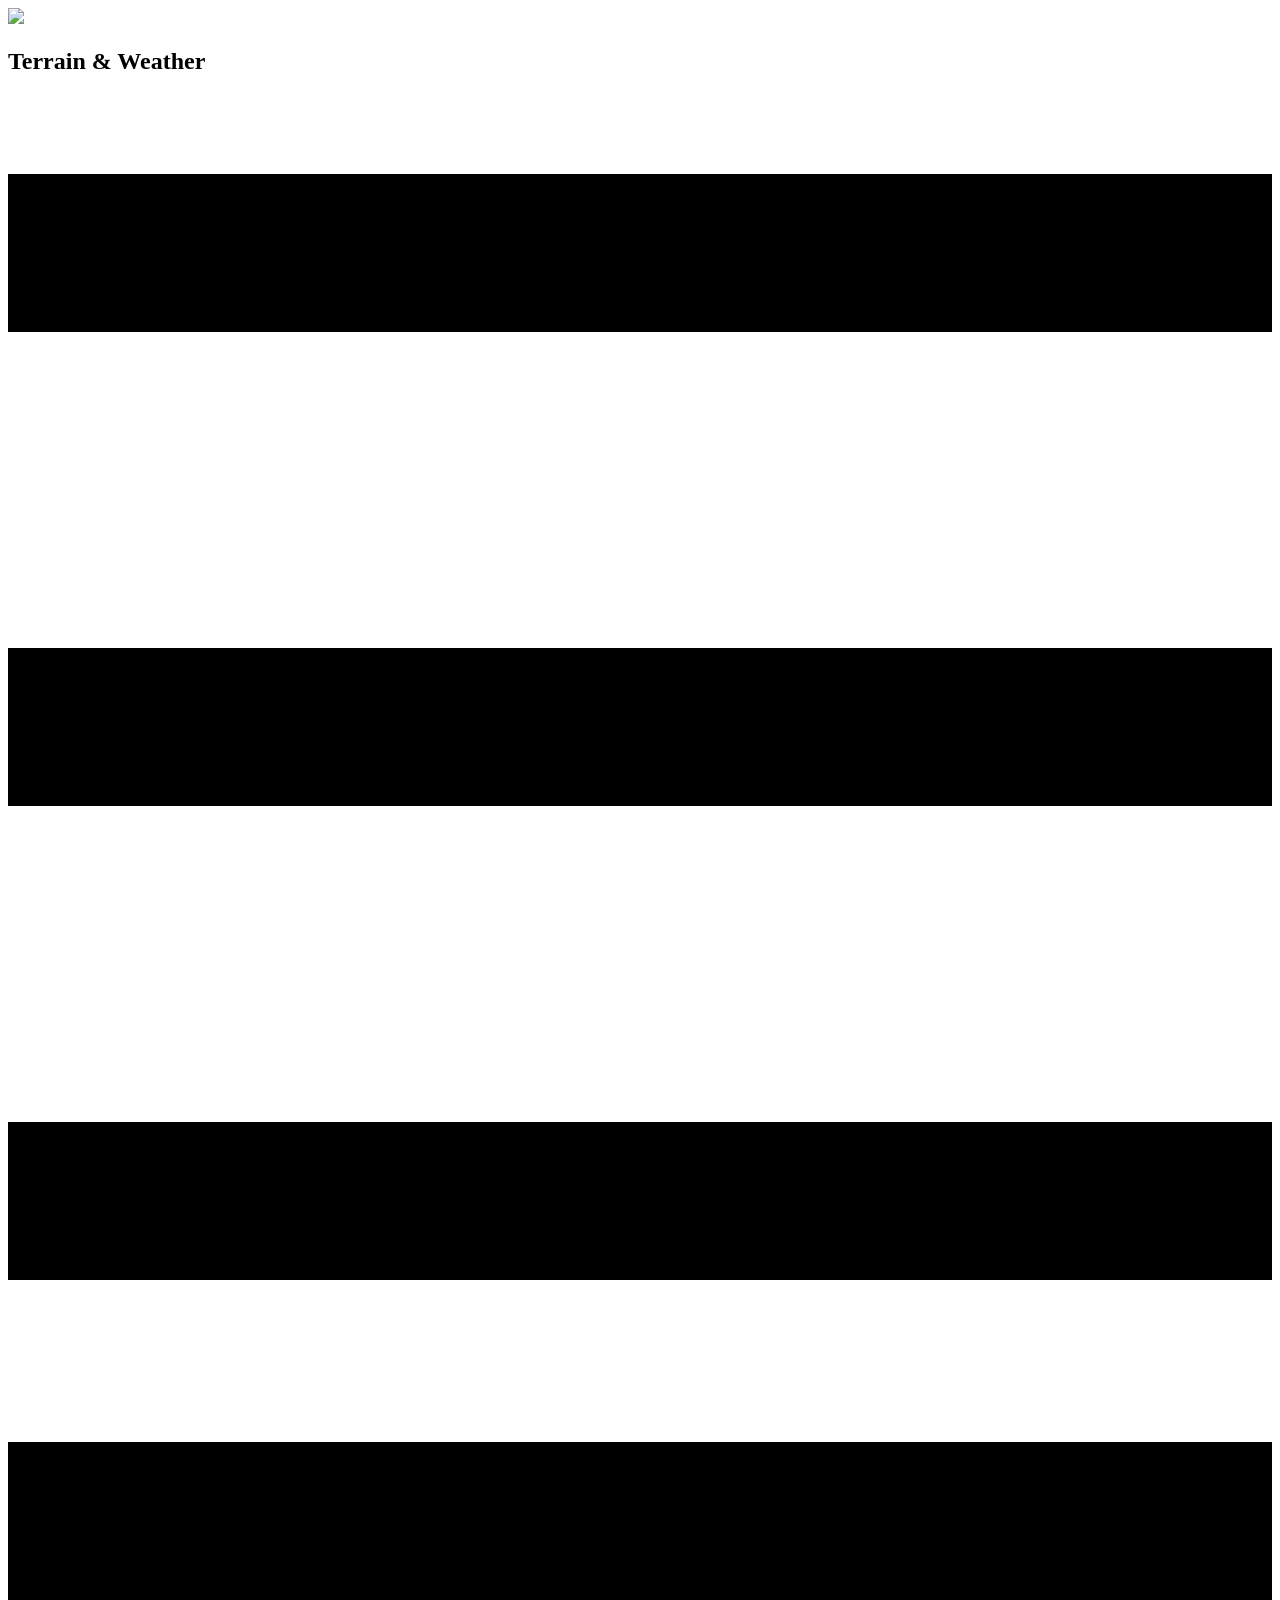
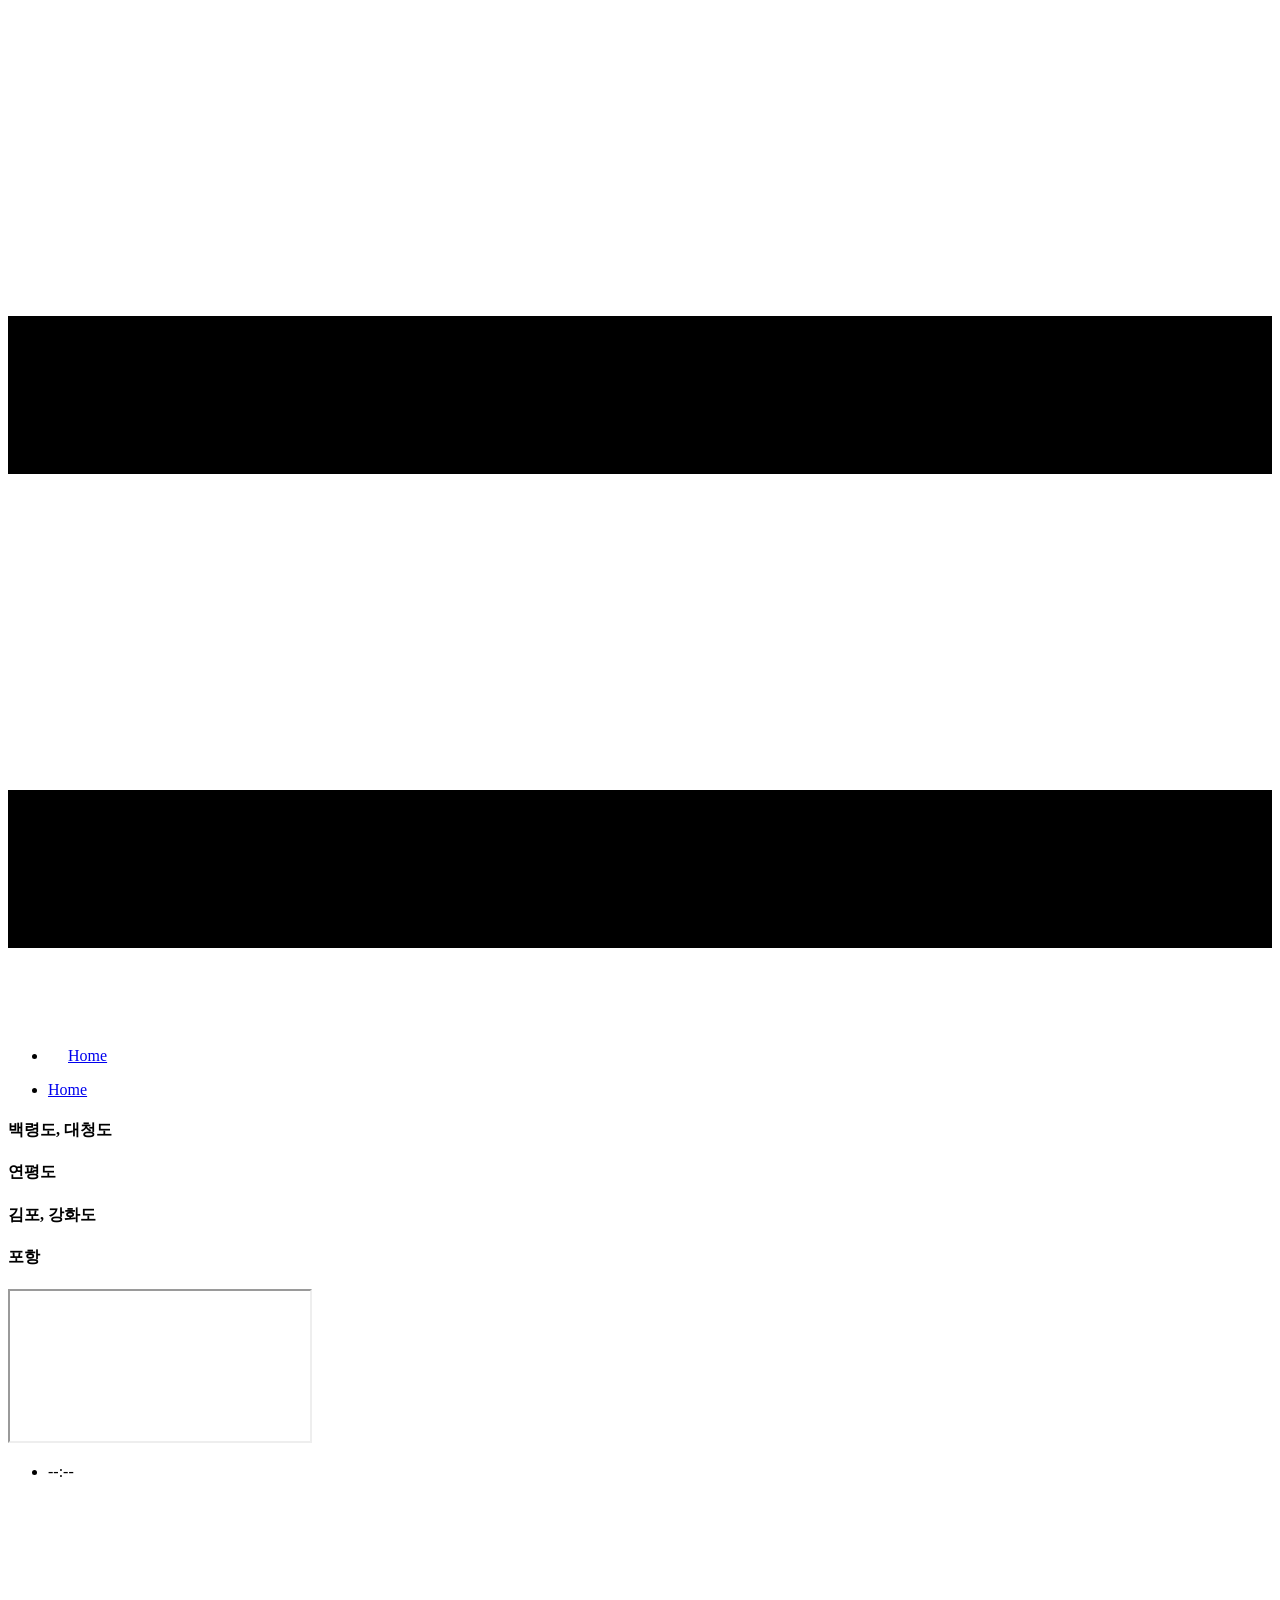
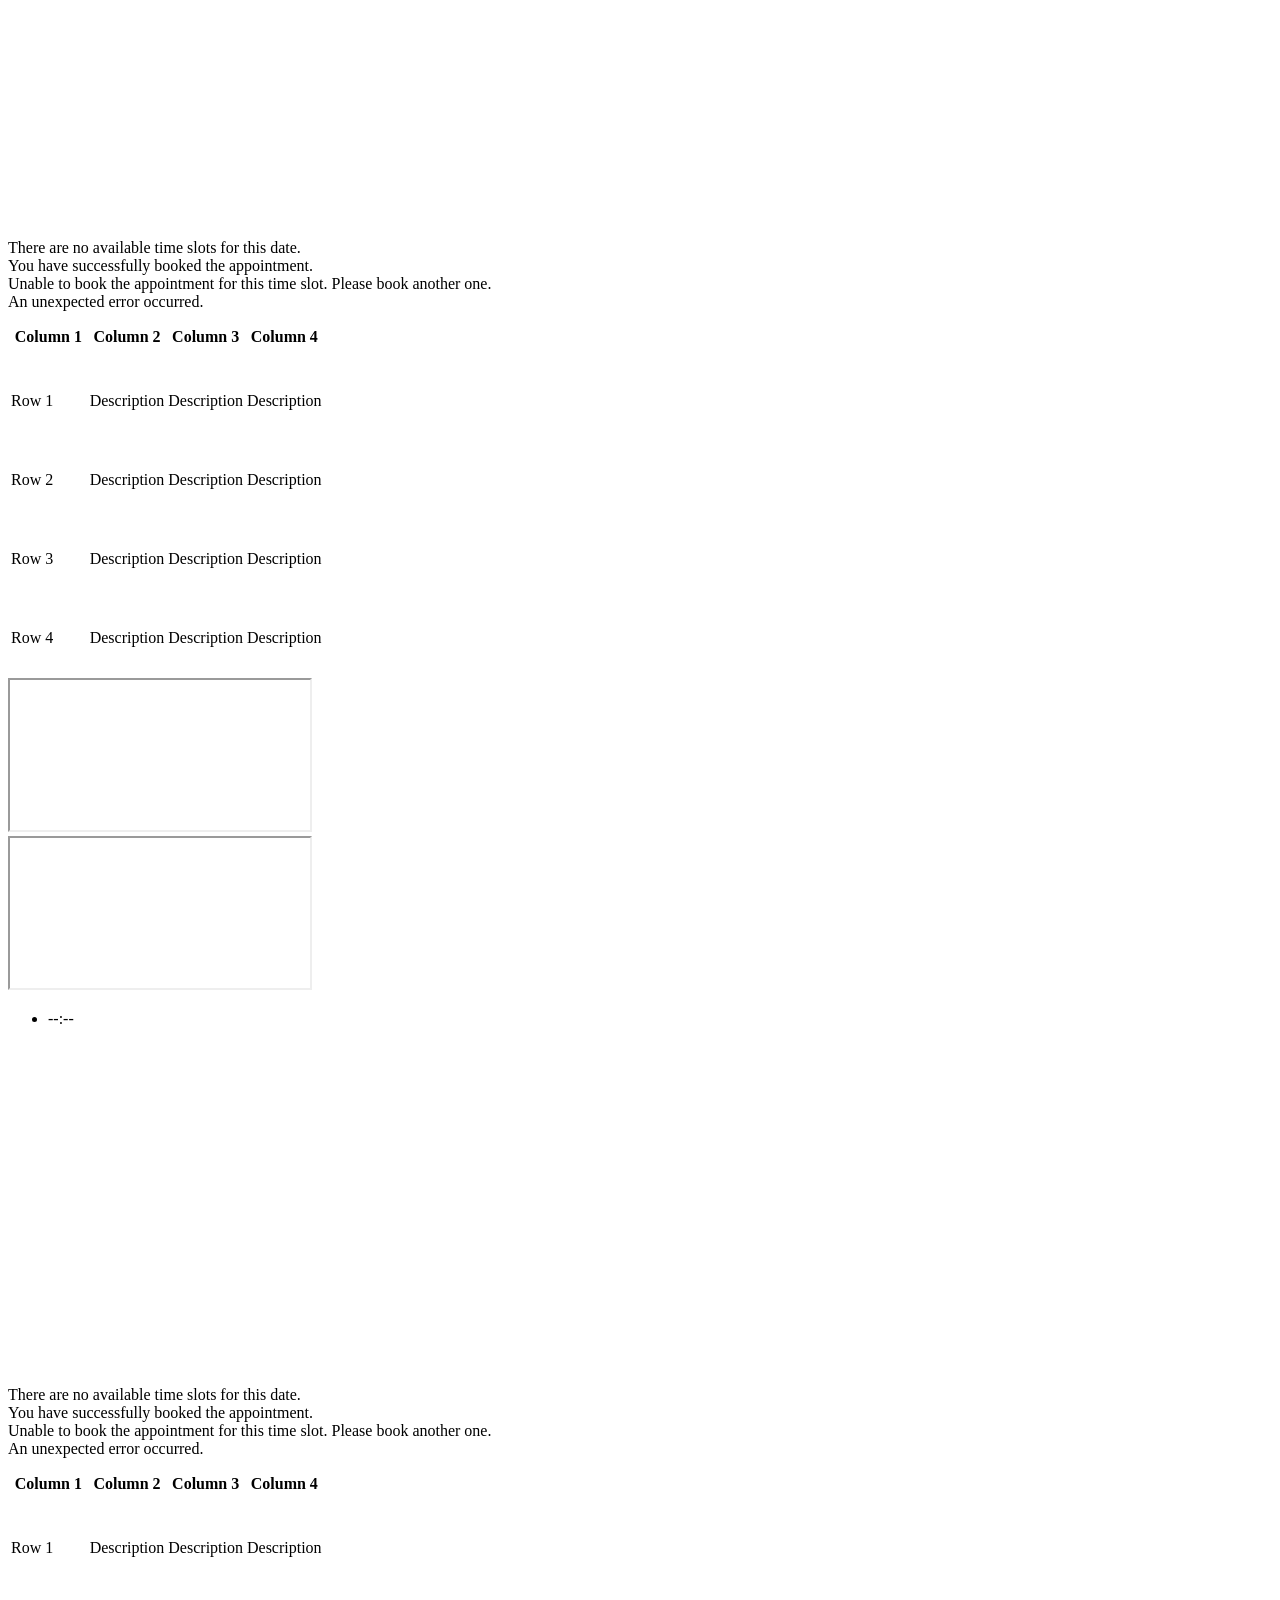
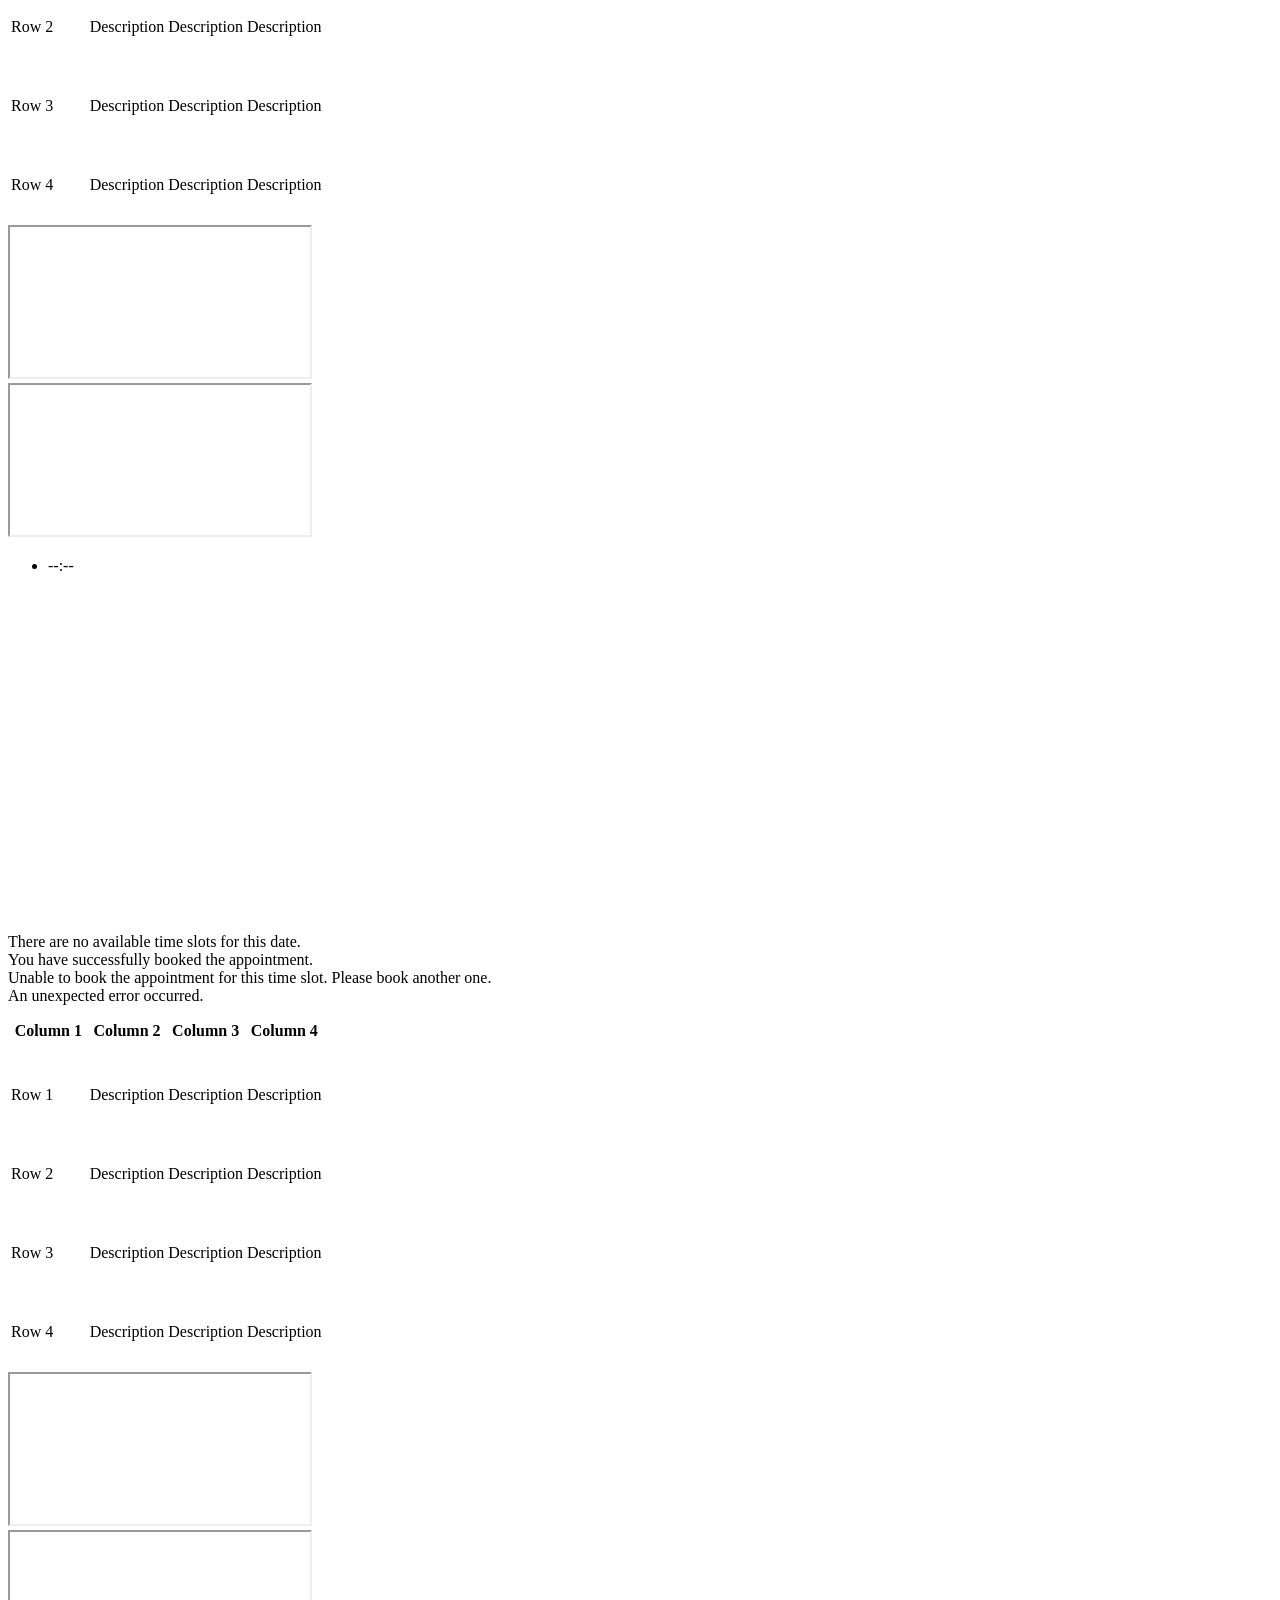
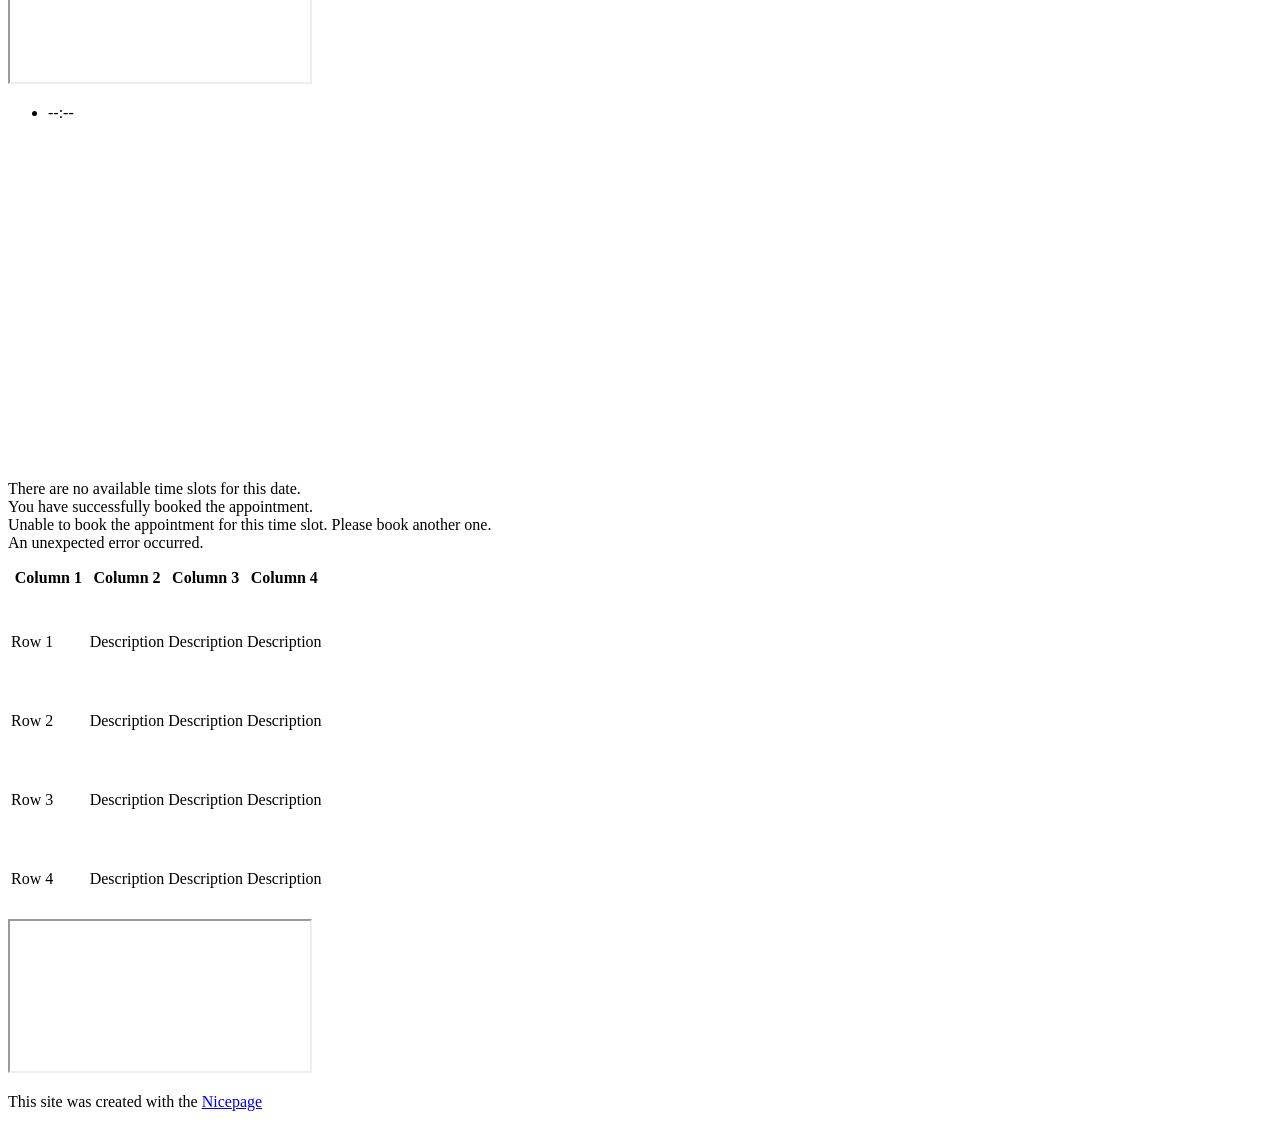
==== index.html @ 41949f87 "Add files via upload" ====
<!DOCTYPE html>
<html style="font-size: 16px;" lang="en"><head>
    <meta name="viewport" content="width=device-width, initial-scale=1.0">
    <meta charset="utf-8">
    <meta name="keywords" content="Empire State Building, Empire State Building">
    <meta name="description" content="">
    <title>Home</title>
    <link rel="stylesheet" href="nicepage.css" media="screen">
<link rel="stylesheet" href="index.css" media="screen">
    <script class="u-script" type="text/javascript" src="jquery.js" defer=""></script>
    <script class="u-script" type="text/javascript" src="nicepage.js" defer=""></script>
    <meta name="generator" content="Nicepage 7.0.3, nicepage.com">
    <link id="u-theme-google-font" rel="stylesheet" href="https://fonts.googleapis.com/css?family=Roboto:100,100i,300,300i,400,400i,500,500i,700,700i,900,900i|Open+Sans:300,300i,400,400i,500,500i,600,600i,700,700i,800,800i">
    
    
    
    
    
    
    
    
    
    
    
    <script type="application/ld+json">{
		"@context": "http://schema.org",
		"@type": "Organization",
		"name": "",
		"logo": "images/d62d52a7-afa8-2f1c-4d41-3c82c7f5106d.svg"
}</script>
    <meta name="theme-color" content="#478ac9">
    <meta property="og:title" content="Home">
    <meta property="og:type" content="website">
  <meta data-intl-tel-input-cdn-path="intlTelInput/"></head>
  <body data-home-page="Home.html" data-home-page-title="Home" data-path-to-root="./" data-include-products="false" class="u-body u-xl-mode" data-lang="en"><header class="u-clearfix u-header u-header" id="sec-d1cb"><div class="u-clearfix u-sheet u-valign-middle u-sheet-1">
        <a href="#" class="u-image u-logo u-image-1" data-image-width="790" data-image-height="790">
          <img src="images/d62d52a7-afa8-2f1c-4d41-3c82c7f5106d.svg" class="u-logo-image u-logo-image-1">
        </a>
        <h2 class="u-align-center u-text u-text-default u-text-1" data-animation-name="customAnimationIn" data-animation-duration="1000" data-animation-delay="200">Terrain &amp; Weather </h2>
        <nav class="u-menu u-menu-one-level u-offcanvas u-menu-1">
          <div class="menu-collapse" style="font-size: 1rem; letter-spacing: 0px;">
            <a class="u-button-style u-custom-left-right-menu-spacing u-custom-padding-bottom u-custom-top-bottom-menu-spacing u-hamburger-link u-nav-link u-text-active-palette-1-base u-text-hover-palette-2-base" href="#">
              <svg class="u-svg-link" viewBox="0 0 24 24"><use xlink:href="#menu-hamburger"></use></svg>
              <svg class="u-svg-content" version="1.1" id="menu-hamburger" viewBox="0 0 16 16" x="0px" y="0px" xmlns:xlink="http://www.w3.org/1999/xlink" xmlns="http://www.w3.org/2000/svg"><g><rect y="1" width="16" height="2"></rect><rect y="7" width="16" height="2"></rect><rect y="13" width="16" height="2"></rect>
</g></svg>
            </a>
          </div>
          <div class="u-nav-container">
            <ul class="u-nav u-unstyled u-nav-1"><li class="u-nav-item"><a class="u-button-style u-nav-link u-text-active-palette-1-base u-text-hover-palette-2-base" href="./" style="padding: 10px 20px;">Home</a>
</li></ul>
          </div>
          <div class="u-nav-container-collapse">
            <div class="u-black u-container-style u-inner-container-layout u-opacity u-opacity-95 u-sidenav">
              <div class="u-inner-container-layout u-sidenav-overflow">
                <div class="u-menu-close"></div>
                <ul class="u-align-center u-nav u-popupmenu-items u-unstyled u-nav-2"><li class="u-nav-item"><a class="u-button-style u-nav-link" href="./">Home</a>
</li></ul>
              </div>
            </div>
            <div class="u-black u-menu-overlay u-opacity u-opacity-70"></div>
          </div>
        </nav>
      </div></header>
    <section class="u-align-center u-clearfix u-grey-10 u-section-1" id="sec-d744">
      <div class="u-clearfix u-sheet u-valign-middle-xs u-sheet-1">
        <div class="u-expanded-width u-list u-list-1">
          <div class="u-repeater u-repeater-1">
            <div class="u-align-center u-container-align-center u-container-align-left u-container-style u-image u-list-item u-repeater-item u-shape-rectangle u-image-1" data-image-width="966" data-image-height="644" data-animation-name="customAnimationIn" data-animation-duration="1000" data-animation-delay="200" data-href="./" data-target="_blank" rel="nofollow">
              <div class="u-container-layout u-similar-container u-container-layout-1">
                <h4 class="u-align-left u-text u-text-1">백령도, 대청도 </h4>
              </div>
            </div>
            <div class="u-align-center u-container-style u-image u-list-item u-repeater-item u-shape-rectangle u-image-2" data-image-width="1515" data-image-height="1111" data-animation-name="customAnimationIn" data-animation-duration="1000" data-animation-delay="300">
              <div class="u-container-layout u-similar-container u-container-layout-2">
                <h4 class="u-align-left u-text u-text-2">연평도</h4>
              </div>
            </div>
            <div class="u-align-center u-container-style u-image u-list-item u-repeater-item u-shape-rectangle u-image-3" data-animation-direction="Up" data-animation-name="customAnimationIn" data-animation-duration="1000" data-animation-delay="400" data-image-width="768" data-image-height="512">
              <div class="u-container-layout u-similar-container u-container-layout-3">
                <h4 class="u-align-left u-text u-text-3">김포, 강화도</h4>
              </div>
            </div>
            <div class="u-align-center u-container-style u-image u-list-item u-repeater-item u-shape-rectangle u-image-4" data-animation-direction="Up" data-animation-name="customAnimationIn" data-animation-duration="1000" data-animation-delay="500" data-image-width="700" data-image-height="467">
              <div class="u-container-layout u-similar-container u-container-layout-4">
                <h4 class="u-align-left u-text u-text-4">포항</h4>
              </div>
            </div>
          </div>
        </div>
      </div>
    </section>
    <section class="u-clearfix u-lightbox u-section-2" id="carousel_8ea8" data-href="#">
      <div class="u-clearfix u-sheet u-sheet-1">
        <div class="data-layout-selected u-clearfix u-expanded-width u-gutter-0 u-layout-wrap u-layout-wrap-1">
          <div class="u-layout">
            <div class="u-layout-row">
              <div class="u-size-30">
                <div class="u-layout-col">
                  <div class="u-container-style u-layout-cell u-size-60 u-layout-cell-1">
                    <div class="u-container-layout u-container-layout-1">
                      <div class="u-expanded u-grey-light-2 u-map">
                        <div class="embed-responsive">
                          <iframe class="embed-responsive-item" src="https://maps.google.com/maps?output=embed&amp;q=Baengnyeong-myeon%2C%20Ongjin-gun%2C%20Incheon&amp;z=11&amp;t=k" data-map="[base64]"></iframe>
                        </div>
                      </div>
                    </div>
                  </div>
                </div>
              </div>
              <div class="u-size-30">
                <div class="u-layout-col">
                  <div class="u-container-style u-layout-cell u-size-30 u-layout-cell-2">
                    <div class="u-container-layout u-container-layout-2">
                      <div class="custom-expanded u-btn-round u-calendar u-expanded-width-lg u-expanded-width-md u-expanded-width-sm u-expanded-width-xl u-grey-5 u-radius u-spacing-30 u-calendar-1" data-href="#sec-10bd" data-calendar-token="eyJhbGciOiJSU0EtT0FFUCIsImVuYyI6IkEyNTZHQ00ifQ.[base64].6yyKsOEiWcFHi13u.T99xtcftp4sIsyGhT3z5CMav2evzDO5ZS13WnxNriH1ckUiENF_5Cn8FcRWPbYTBey5d2MalDWpCaPsMQndv2Q6b9h03.iCRGCcoJVHrMUZr5l-vztw">
                        <div class="u-datepicker-container" style="position: relative;">
                          <div class="datepicker"></div>
                        </div>
                        <div class="u-calendar-time-container">
                          <div class="u-calendar-time-container-inner">
                            <div class="u-calendar-timezone u-text"></div>
                            <ul class="u-calendar-time-list u-unstyled" style="height: 360px;"><li class="fake u-active-grey-50 u-border-2 u-border-active-grey-5 u-border-grey-5 u-border-hover-grey-5 u-calendar-time-slot u-grey-10 u-hidden u-hover-grey-40 u-text-black u-text-hover-white u-calendar-time-slot-1">--:--</li></ul>
                          </div>
                        </div>
                        <div class="u-calendar-no-slots-message">There are no available time slots for this date.</div>
                        <div class="u-calendar-success-message">You have successfully booked the appointment.</div>
                        <div class="u-calendar-conflict-message">Unable to book the appointment for this time slot. Please book another one.</div>
                        <div class="u-calendar-error-message">An unexpected error occurred.</div>
                      </div>
                    </div>
                  </div>
                  <div class="u-container-style u-layout-cell u-size-30 u-layout-cell-3">
                    <div class="u-container-layout u-valign-top-xs u-container-layout-3">
                      <div class="custom-expanded u-expanded-width-lg u-expanded-width-md u-expanded-width-sm u-expanded-width-xl u-table u-table-responsive u-table-1">
                        <table class="u-table-entity">
                          <colgroup>
                            <col width="25%">
                            <col width="25%">
                            <col width="25%">
                            <col width="25%">
                          </colgroup>
                          <thead class="u-grey-50 u-table-header u-table-header-1">
                            <tr style="height: 48px;">
                              <th class="u-border-1 u-border-grey-50 u-table-cell">Column 1 </th>
                              <th class="u-border-1 u-border-grey-50 u-table-cell">Column 2 </th>
                              <th class="u-border-1 u-border-grey-50 u-table-cell">Column 3 </th>
                              <th class="u-border-1 u-border-grey-50 u-table-cell">Column 4 </th>
                            </tr>
                          </thead>
                          <tbody class="u-table-body">
                            <tr style="height: 76px;">
                              <td class="u-border-1 u-border-grey-40 u-border-no-left u-border-no-right u-table-cell">Row 1</td>
                              <td class="u-border-1 u-border-grey-40 u-border-no-left u-border-no-right u-table-cell">Description</td>
                              <td class="u-border-1 u-border-grey-40 u-border-no-left u-border-no-right u-table-cell">Description</td>
                              <td class="u-border-1 u-border-grey-40 u-border-no-left u-border-no-right u-table-cell">Description</td>
                            </tr>
                            <tr style="height: 77px;">
                              <td class="u-border-1 u-border-grey-40 u-border-no-left u-border-no-right u-table-cell">Row 2</td>
                              <td class="u-border-1 u-border-grey-40 u-border-no-left u-border-no-right u-table-cell">Description</td>
                              <td class="u-border-1 u-border-grey-40 u-border-no-left u-border-no-right u-table-cell">Description</td>
                              <td class="u-border-1 u-border-grey-40 u-border-no-left u-border-no-right u-table-cell">Description</td>
                            </tr>
                            <tr style="height: 77px;">
                              <td class="u-border-1 u-border-grey-40 u-border-no-left u-border-no-right u-table-cell">Row 3</td>
                              <td class="u-border-1 u-border-grey-40 u-border-no-left u-border-no-right u-table-cell">Description</td>
                              <td class="u-border-1 u-border-grey-40 u-border-no-left u-border-no-right u-table-cell">Description</td>
                              <td class="u-border-1 u-border-grey-40 u-border-no-left u-border-no-right u-table-cell">Description</td>
                            </tr>
                            <tr style="height: 77px;">
                              <td class="u-border-1 u-border-grey-40 u-border-no-left u-border-no-right u-table-cell">Row 4</td>
                              <td class="u-border-1 u-border-grey-40 u-border-no-left u-border-no-right u-table-cell">Description</td>
                              <td class="u-border-1 u-border-grey-40 u-border-no-left u-border-no-right u-table-cell">Description</td>
                              <td class="u-border-1 u-border-grey-40 u-border-no-left u-border-no-right u-table-cell">Description</td>
                            </tr>
                          </tbody>
                        </table>
                      </div>
                    </div>
                  </div>
                </div>
              </div>
            </div>
          </div>
        </div>
      </div>
    </section>
    <section class="u-clearfix u-section-3" id="sec-0160">
      <div class="u-expanded u-grey-10 u-map u-map-1">
        <div class="embed-responsive">
          <iframe class="embed-responsive-item" src="https://maps.google.com/maps?output=embed&amp;q=Baengnyeong-myeon%2C%20Ongjin-gun%2C%20Incheon&amp;z=13&amp;t=k" data-map="[base64]"></iframe>
        </div>
      </div>
    </section>
    <section class="u-clearfix u-lightbox u-section-4" id="sec-90f0">
      <div class="u-clearfix u-sheet u-sheet-1">
        <div class="data-layout-selected u-clearfix u-expanded-width u-gutter-0 u-layout-wrap u-layout-wrap-1">
          <div class="u-layout">
            <div class="u-layout-row">
              <div class="u-size-30">
                <div class="u-layout-col">
                  <div class="u-container-style u-layout-cell u-size-60 u-layout-cell-1">
                    <div class="u-container-layout u-container-layout-1">
                      <div class="u-expanded u-grey-light-2 u-map">
                        <div class="embed-responsive">
                          <iframe class="embed-responsive-item" src="https://maps.google.com/maps?output=embed&amp;q=Yeonpyeong-myeon%2C%20Ongjin-gun%2C%20Incheon&amp;z=13&amp;t=k" data-map="[base64]"></iframe>
                        </div>
                      </div>
                    </div>
                  </div>
                </div>
              </div>
              <div class="u-size-30">
                <div class="u-layout-col">
                  <div class="u-container-style u-layout-cell u-size-30 u-layout-cell-2">
                    <div class="u-container-layout u-container-layout-2">
                      <div class="custom-expanded u-btn-round u-calendar u-expanded-width-lg u-expanded-width-md u-expanded-width-sm u-expanded-width-xl u-grey-5 u-radius u-spacing-30 u-calendar-1" data-href="#sec-10bd" data-calendar-token="eyJhbGciOiJSU0EtT0FFUCIsImVuYyI6IkEyNTZHQ00ifQ.[base64].6yyKsOEiWcFHi13u.T99xtcftp4sIsyGhT3z5CMav2evzDO5ZS13WnxNriH1ckUiENF_5Cn8FcRWPbYTBey5d2MalDWpCaPsMQndv2Q6b9h03.iCRGCcoJVHrMUZr5l-vztw">
                        <div class="u-datepicker-container" style="position: relative;">
                          <div class="datepicker"></div>
                        </div>
                        <div class="u-calendar-time-container">
                          <div class="u-calendar-time-container-inner">
                            <div class="u-calendar-timezone u-text"></div>
                            <ul class="u-calendar-time-list u-unstyled" style="height: 360px;"><li class="fake u-active-grey-50 u-border-2 u-border-active-grey-5 u-border-grey-5 u-border-hover-grey-5 u-calendar-time-slot u-grey-10 u-hidden u-hover-grey-40 u-text-black u-text-hover-white u-calendar-time-slot-1">--:--</li></ul>
                          </div>
                        </div>
                        <div class="u-calendar-no-slots-message">There are no available time slots for this date.</div>
                        <div class="u-calendar-success-message">You have successfully booked the appointment.</div>
                        <div class="u-calendar-conflict-message">Unable to book the appointment for this time slot. Please book another one.</div>
                        <div class="u-calendar-error-message">An unexpected error occurred.</div>
                      </div>
                    </div>
                  </div>
                  <div class="u-container-style u-layout-cell u-size-30 u-layout-cell-3">
                    <div class="u-container-layout u-valign-top-xs u-container-layout-3">
                      <div class="custom-expanded u-expanded-width-lg u-expanded-width-md u-expanded-width-sm u-expanded-width-xl u-table u-table-responsive u-table-1">
                        <table class="u-table-entity">
                          <colgroup>
                            <col width="25%">
                            <col width="25%">
                            <col width="25%">
                            <col width="25%">
                          </colgroup>
                          <thead class="u-grey-50 u-table-header u-table-header-1">
                            <tr style="height: 48px;">
                              <th class="u-border-1 u-border-grey-50 u-table-cell">Column 1 </th>
                              <th class="u-border-1 u-border-grey-50 u-table-cell">Column 2 </th>
                              <th class="u-border-1 u-border-grey-50 u-table-cell">Column 3 </th>
                              <th class="u-border-1 u-border-grey-50 u-table-cell">Column 4 </th>
                            </tr>
                          </thead>
                          <tbody class="u-table-body">
                            <tr style="height: 76px;">
                              <td class="u-border-1 u-border-grey-40 u-border-no-left u-border-no-right u-table-cell">Row 1</td>
                              <td class="u-border-1 u-border-grey-40 u-border-no-left u-border-no-right u-table-cell">Description</td>
                              <td class="u-border-1 u-border-grey-40 u-border-no-left u-border-no-right u-table-cell">Description</td>
                              <td class="u-border-1 u-border-grey-40 u-border-no-left u-border-no-right u-table-cell">Description</td>
                            </tr>
                            <tr style="height: 77px;">
                              <td class="u-border-1 u-border-grey-40 u-border-no-left u-border-no-right u-table-cell">Row 2</td>
                              <td class="u-border-1 u-border-grey-40 u-border-no-left u-border-no-right u-table-cell">Description</td>
                              <td class="u-border-1 u-border-grey-40 u-border-no-left u-border-no-right u-table-cell">Description</td>
                              <td class="u-border-1 u-border-grey-40 u-border-no-left u-border-no-right u-table-cell">Description</td>
                            </tr>
                            <tr style="height: 77px;">
                              <td class="u-border-1 u-border-grey-40 u-border-no-left u-border-no-right u-table-cell">Row 3</td>
                              <td class="u-border-1 u-border-grey-40 u-border-no-left u-border-no-right u-table-cell">Description</td>
                              <td class="u-border-1 u-border-grey-40 u-border-no-left u-border-no-right u-table-cell">Description</td>
                              <td class="u-border-1 u-border-grey-40 u-border-no-left u-border-no-right u-table-cell">Description</td>
                            </tr>
                            <tr style="height: 77px;">
                              <td class="u-border-1 u-border-grey-40 u-border-no-left u-border-no-right u-table-cell">Row 4</td>
                              <td class="u-border-1 u-border-grey-40 u-border-no-left u-border-no-right u-table-cell">Description</td>
                              <td class="u-border-1 u-border-grey-40 u-border-no-left u-border-no-right u-table-cell">Description</td>
                              <td class="u-border-1 u-border-grey-40 u-border-no-left u-border-no-right u-table-cell">Description</td>
                            </tr>
                          </tbody>
                        </table>
                      </div>
                    </div>
                  </div>
                </div>
              </div>
            </div>
          </div>
        </div>
      </div>
    </section>
    <section class="u-clearfix u-section-5" id="sec-92cf">
      <div class="u-expanded u-grey-10 u-map u-map-1">
        <div class="embed-responsive">
          <iframe class="embed-responsive-item" src="https://maps.google.com/maps?output=embed&amp;q=Yeonpyeong-myeon%2C%20Ongjin-gun%2C%20Incheon&amp;z=14&amp;t=k" data-map="[base64]"></iframe>
        </div>
      </div>
    </section>
    <section class="u-clearfix u-lightbox u-section-6" id="sec-9fa4">
      <div class="u-clearfix u-sheet u-sheet-1">
        <div class="data-layout-selected u-clearfix u-expanded-width u-gutter-0 u-layout-wrap u-layout-wrap-1">
          <div class="u-layout">
            <div class="u-layout-row">
              <div class="u-size-30">
                <div class="u-layout-col">
                  <div class="u-container-style u-layout-cell u-size-60 u-layout-cell-1">
                    <div class="u-container-layout u-container-layout-1">
                      <div class="u-expanded u-grey-light-2 u-map">
                        <div class="embed-responsive">
                          <iframe class="embed-responsive-item" src="https://maps.google.com/maps?output=embed&amp;q=daesan-gil%2C%20ganghwa-eup&amp;z=11&amp;t=k" data-map="[base64]"></iframe>
                        </div>
                      </div>
                    </div>
                  </div>
                </div>
              </div>
              <div class="u-size-30">
                <div class="u-layout-col">
                  <div class="u-container-style u-layout-cell u-size-30 u-layout-cell-2">
                    <div class="u-container-layout u-container-layout-2">
                      <div class="custom-expanded u-btn-round u-calendar u-expanded-width-lg u-expanded-width-md u-expanded-width-sm u-expanded-width-xl u-grey-5 u-radius u-spacing-30 u-calendar-1" data-href="#sec-10bd" data-calendar-token="eyJhbGciOiJSU0EtT0FFUCIsImVuYyI6IkEyNTZHQ00ifQ.[base64].6yyKsOEiWcFHi13u.T99xtcftp4sIsyGhT3z5CMav2evzDO5ZS13WnxNriH1ckUiENF_5Cn8FcRWPbYTBey5d2MalDWpCaPsMQndv2Q6b9h03.iCRGCcoJVHrMUZr5l-vztw">
                        <div class="u-datepicker-container" style="position: relative;">
                          <div class="datepicker"></div>
                        </div>
                        <div class="u-calendar-time-container">
                          <div class="u-calendar-time-container-inner">
                            <div class="u-calendar-timezone u-text"></div>
                            <ul class="u-calendar-time-list u-unstyled" style="height: 360px;"><li class="fake u-active-grey-50 u-border-2 u-border-active-grey-5 u-border-grey-5 u-border-hover-grey-5 u-calendar-time-slot u-grey-10 u-hidden u-hover-grey-40 u-text-black u-text-hover-white u-calendar-time-slot-1">--:--</li></ul>
                          </div>
                        </div>
                        <div class="u-calendar-no-slots-message">There are no available time slots for this date.</div>
                        <div class="u-calendar-success-message">You have successfully booked the appointment.</div>
                        <div class="u-calendar-conflict-message">Unable to book the appointment for this time slot. Please book another one.</div>
                        <div class="u-calendar-error-message">An unexpected error occurred.</div>
                      </div>
                    </div>
                  </div>
                  <div class="u-container-style u-layout-cell u-size-30 u-layout-cell-3">
                    <div class="u-container-layout u-valign-top-xs u-container-layout-3">
                      <div class="custom-expanded u-expanded-width-lg u-expanded-width-md u-expanded-width-sm u-expanded-width-xl u-table u-table-responsive u-table-1">
                        <table class="u-table-entity">
                          <colgroup>
                            <col width="25%">
                            <col width="25%">
                            <col width="25%">
                            <col width="25%">
                          </colgroup>
                          <thead class="u-grey-50 u-table-header u-table-header-1">
                            <tr style="height: 48px;">
                              <th class="u-border-1 u-border-grey-50 u-table-cell">Column 1 </th>
                              <th class="u-border-1 u-border-grey-50 u-table-cell">Column 2 </th>
                              <th class="u-border-1 u-border-grey-50 u-table-cell">Column 3 </th>
                              <th class="u-border-1 u-border-grey-50 u-table-cell">Column 4 </th>
                            </tr>
                          </thead>
                          <tbody class="u-table-body">
                            <tr style="height: 76px;">
                              <td class="u-border-1 u-border-grey-40 u-border-no-left u-border-no-right u-table-cell">Row 1</td>
                              <td class="u-border-1 u-border-grey-40 u-border-no-left u-border-no-right u-table-cell">Description</td>
                              <td class="u-border-1 u-border-grey-40 u-border-no-left u-border-no-right u-table-cell">Description</td>
                              <td class="u-border-1 u-border-grey-40 u-border-no-left u-border-no-right u-table-cell">Description</td>
                            </tr>
                            <tr style="height: 77px;">
                              <td class="u-border-1 u-border-grey-40 u-border-no-left u-border-no-right u-table-cell">Row 2</td>
                              <td class="u-border-1 u-border-grey-40 u-border-no-left u-border-no-right u-table-cell">Description</td>
                              <td class="u-border-1 u-border-grey-40 u-border-no-left u-border-no-right u-table-cell">Description</td>
                              <td class="u-border-1 u-border-grey-40 u-border-no-left u-border-no-right u-table-cell">Description</td>
                            </tr>
                            <tr style="height: 77px;">
                              <td class="u-border-1 u-border-grey-40 u-border-no-left u-border-no-right u-table-cell">Row 3</td>
                              <td class="u-border-1 u-border-grey-40 u-border-no-left u-border-no-right u-table-cell">Description</td>
                              <td class="u-border-1 u-border-grey-40 u-border-no-left u-border-no-right u-table-cell">Description</td>
                              <td class="u-border-1 u-border-grey-40 u-border-no-left u-border-no-right u-table-cell">Description</td>
                            </tr>
                            <tr style="height: 77px;">
                              <td class="u-border-1 u-border-grey-40 u-border-no-left u-border-no-right u-table-cell">Row 4</td>
                              <td class="u-border-1 u-border-grey-40 u-border-no-left u-border-no-right u-table-cell">Description</td>
                              <td class="u-border-1 u-border-grey-40 u-border-no-left u-border-no-right u-table-cell">Description</td>
                              <td class="u-border-1 u-border-grey-40 u-border-no-left u-border-no-right u-table-cell">Description</td>
                            </tr>
                          </tbody>
                        </table>
                      </div>
                    </div>
                  </div>
                </div>
              </div>
            </div>
          </div>
        </div>
      </div>
    </section>
    <section class="u-clearfix u-section-7" id="carousel_21c9">
      <div class="u-expanded u-grey-10 u-map u-map-1">
        <div class="embed-responsive">
          <iframe class="embed-responsive-item" src="https://maps.google.com/maps?output=embed&amp;q=daesan-gil%2C%20ganghwa-eup&amp;z=12&amp;t=k" data-map="[base64]"></iframe>
        </div>
      </div>
    </section>
    <section class="u-clearfix u-lightbox u-section-8" id="carousel_657c">
      <div class="u-clearfix u-sheet u-sheet-1">
        <div class="data-layout-selected u-clearfix u-expanded-width u-gutter-0 u-layout-wrap u-layout-wrap-1">
          <div class="u-layout">
            <div class="u-layout-row">
              <div class="u-size-30">
                <div class="u-layout-col">
                  <div class="u-container-style u-layout-cell u-size-60 u-layout-cell-1">
                    <div class="u-container-layout u-container-layout-1">
                      <div class="u-expanded u-grey-light-2 u-map">
                        <div class="embed-responsive">
                          <iframe class="embed-responsive-item" src="https://maps.google.com/maps?output=embed&amp;q=Guryongpo-eup%2C%20Nam-gu%2C%20Pohang-si&amp;z=11&amp;t=k" data-map="[base64]"></iframe>
                        </div>
                      </div>
                    </div>
                  </div>
                </div>
              </div>
              <div class="u-size-30">
                <div class="u-layout-col">
                  <div class="u-container-style u-layout-cell u-size-30 u-layout-cell-2">
                    <div class="u-container-layout u-container-layout-2">
                      <div class="custom-expanded u-btn-round u-calendar u-expanded-width-lg u-expanded-width-md u-expanded-width-sm u-expanded-width-xl u-grey-5 u-radius u-spacing-30 u-calendar-1" data-href="#sec-10bd" data-calendar-token="eyJhbGciOiJSU0EtT0FFUCIsImVuYyI6IkEyNTZHQ00ifQ.[base64].6yyKsOEiWcFHi13u.T99xtcftp4sIsyGhT3z5CMav2evzDO5ZS13WnxNriH1ckUiENF_5Cn8FcRWPbYTBey5d2MalDWpCaPsMQndv2Q6b9h03.iCRGCcoJVHrMUZr5l-vztw">
                        <div class="u-datepicker-container" style="position: relative;">
                          <div class="datepicker"></div>
                        </div>
                        <div class="u-calendar-time-container">
                          <div class="u-calendar-time-container-inner">
                            <div class="u-calendar-timezone u-text"></div>
                            <ul class="u-calendar-time-list u-unstyled" style="height: 360px;"><li class="fake u-active-grey-50 u-border-2 u-border-active-grey-5 u-border-grey-5 u-border-hover-grey-5 u-calendar-time-slot u-grey-10 u-hidden u-hover-grey-40 u-text-black u-text-hover-white u-calendar-time-slot-1">--:--</li></ul>
                          </div>
                        </div>
                        <div class="u-calendar-no-slots-message">There are no available time slots for this date.</div>
                        <div class="u-calendar-success-message">You have successfully booked the appointment.</div>
                        <div class="u-calendar-conflict-message">Unable to book the appointment for this time slot. Please book another one.</div>
                        <div class="u-calendar-error-message">An unexpected error occurred.</div>
                      </div>
                    </div>
                  </div>
                  <div class="u-container-style u-layout-cell u-size-30 u-layout-cell-3">
                    <div class="u-container-layout u-valign-top-xs u-container-layout-3">
                      <div class="custom-expanded u-expanded-width-lg u-expanded-width-md u-expanded-width-sm u-expanded-width-xl u-table u-table-responsive u-table-1">
                        <table class="u-table-entity">
                          <colgroup>
                            <col width="25%">
                            <col width="25%">
                            <col width="25%">
                            <col width="25%">
                          </colgroup>
                          <thead class="u-grey-50 u-table-header u-table-header-1">
                            <tr style="height: 48px;">
                              <th class="u-border-1 u-border-grey-50 u-table-cell">Column 1 </th>
                              <th class="u-border-1 u-border-grey-50 u-table-cell">Column 2 </th>
                              <th class="u-border-1 u-border-grey-50 u-table-cell">Column 3 </th>
                              <th class="u-border-1 u-border-grey-50 u-table-cell">Column 4 </th>
                            </tr>
                          </thead>
                          <tbody class="u-table-body">
                            <tr style="height: 76px;">
                              <td class="u-border-1 u-border-grey-40 u-border-no-left u-border-no-right u-table-cell">Row 1</td>
                              <td class="u-border-1 u-border-grey-40 u-border-no-left u-border-no-right u-table-cell">Description</td>
                              <td class="u-border-1 u-border-grey-40 u-border-no-left u-border-no-right u-table-cell">Description</td>
                              <td class="u-border-1 u-border-grey-40 u-border-no-left u-border-no-right u-table-cell">Description</td>
                            </tr>
                            <tr style="height: 77px;">
                              <td class="u-border-1 u-border-grey-40 u-border-no-left u-border-no-right u-table-cell">Row 2</td>
                              <td class="u-border-1 u-border-grey-40 u-border-no-left u-border-no-right u-table-cell">Description</td>
                              <td class="u-border-1 u-border-grey-40 u-border-no-left u-border-no-right u-table-cell">Description</td>
                              <td class="u-border-1 u-border-grey-40 u-border-no-left u-border-no-right u-table-cell">Description</td>
                            </tr>
                            <tr style="height: 77px;">
                              <td class="u-border-1 u-border-grey-40 u-border-no-left u-border-no-right u-table-cell">Row 3</td>
                              <td class="u-border-1 u-border-grey-40 u-border-no-left u-border-no-right u-table-cell">Description</td>
                              <td class="u-border-1 u-border-grey-40 u-border-no-left u-border-no-right u-table-cell">Description</td>
                              <td class="u-border-1 u-border-grey-40 u-border-no-left u-border-no-right u-table-cell">Description</td>
                            </tr>
                            <tr style="height: 77px;">
                              <td class="u-border-1 u-border-grey-40 u-border-no-left u-border-no-right u-table-cell">Row 4</td>
                              <td class="u-border-1 u-border-grey-40 u-border-no-left u-border-no-right u-table-cell">Description</td>
                              <td class="u-border-1 u-border-grey-40 u-border-no-left u-border-no-right u-table-cell">Description</td>
                              <td class="u-border-1 u-border-grey-40 u-border-no-left u-border-no-right u-table-cell">Description</td>
                            </tr>
                          </tbody>
                        </table>
                      </div>
                    </div>
                  </div>
                </div>
              </div>
            </div>
          </div>
        </div>
      </div>
    </section>
    <section class="u-clearfix u-section-9" id="sec-4663">
      <div class="u-expanded u-grey-10 u-map u-map-1">
        <div class="embed-responsive">
          <iframe class="embed-responsive-item" src="https://maps.google.com/maps?output=embed&amp;q=Guryongpo-eup%2C%20Nam-gu%2C%20Pohang-si&amp;z=11&amp;t=k" data-map="[base64]"></iframe>
        </div>
      </div>
    </section>
    
    
    
    
    <section class="u-backlink u-clearfix u-grey-80">
      <p class="u-text">
        <span>This site was created with the </span>
        <a class="u-link" href="https://nicepage.com/" target="_blank" rel="nofollow">
          <span>Nicepage</span>
        </a>
      </p>
    </section>
  
</body></html>
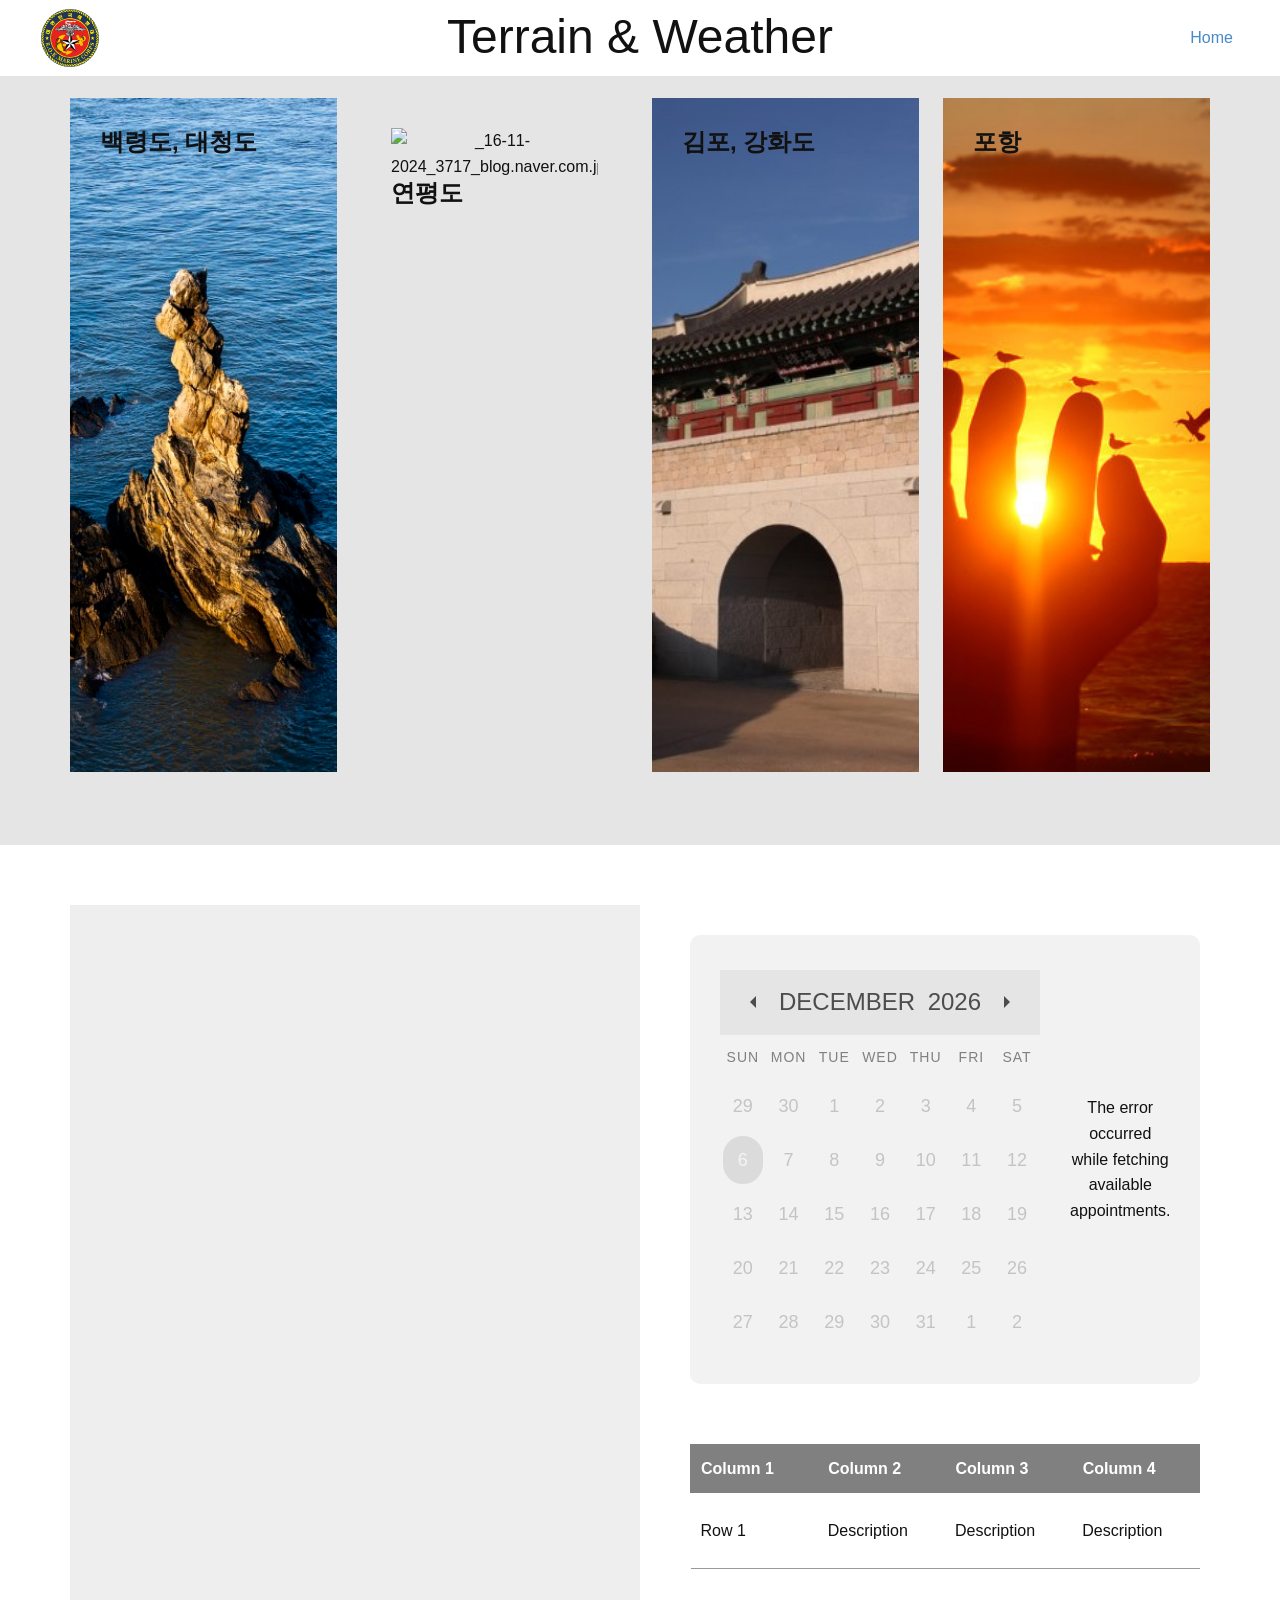
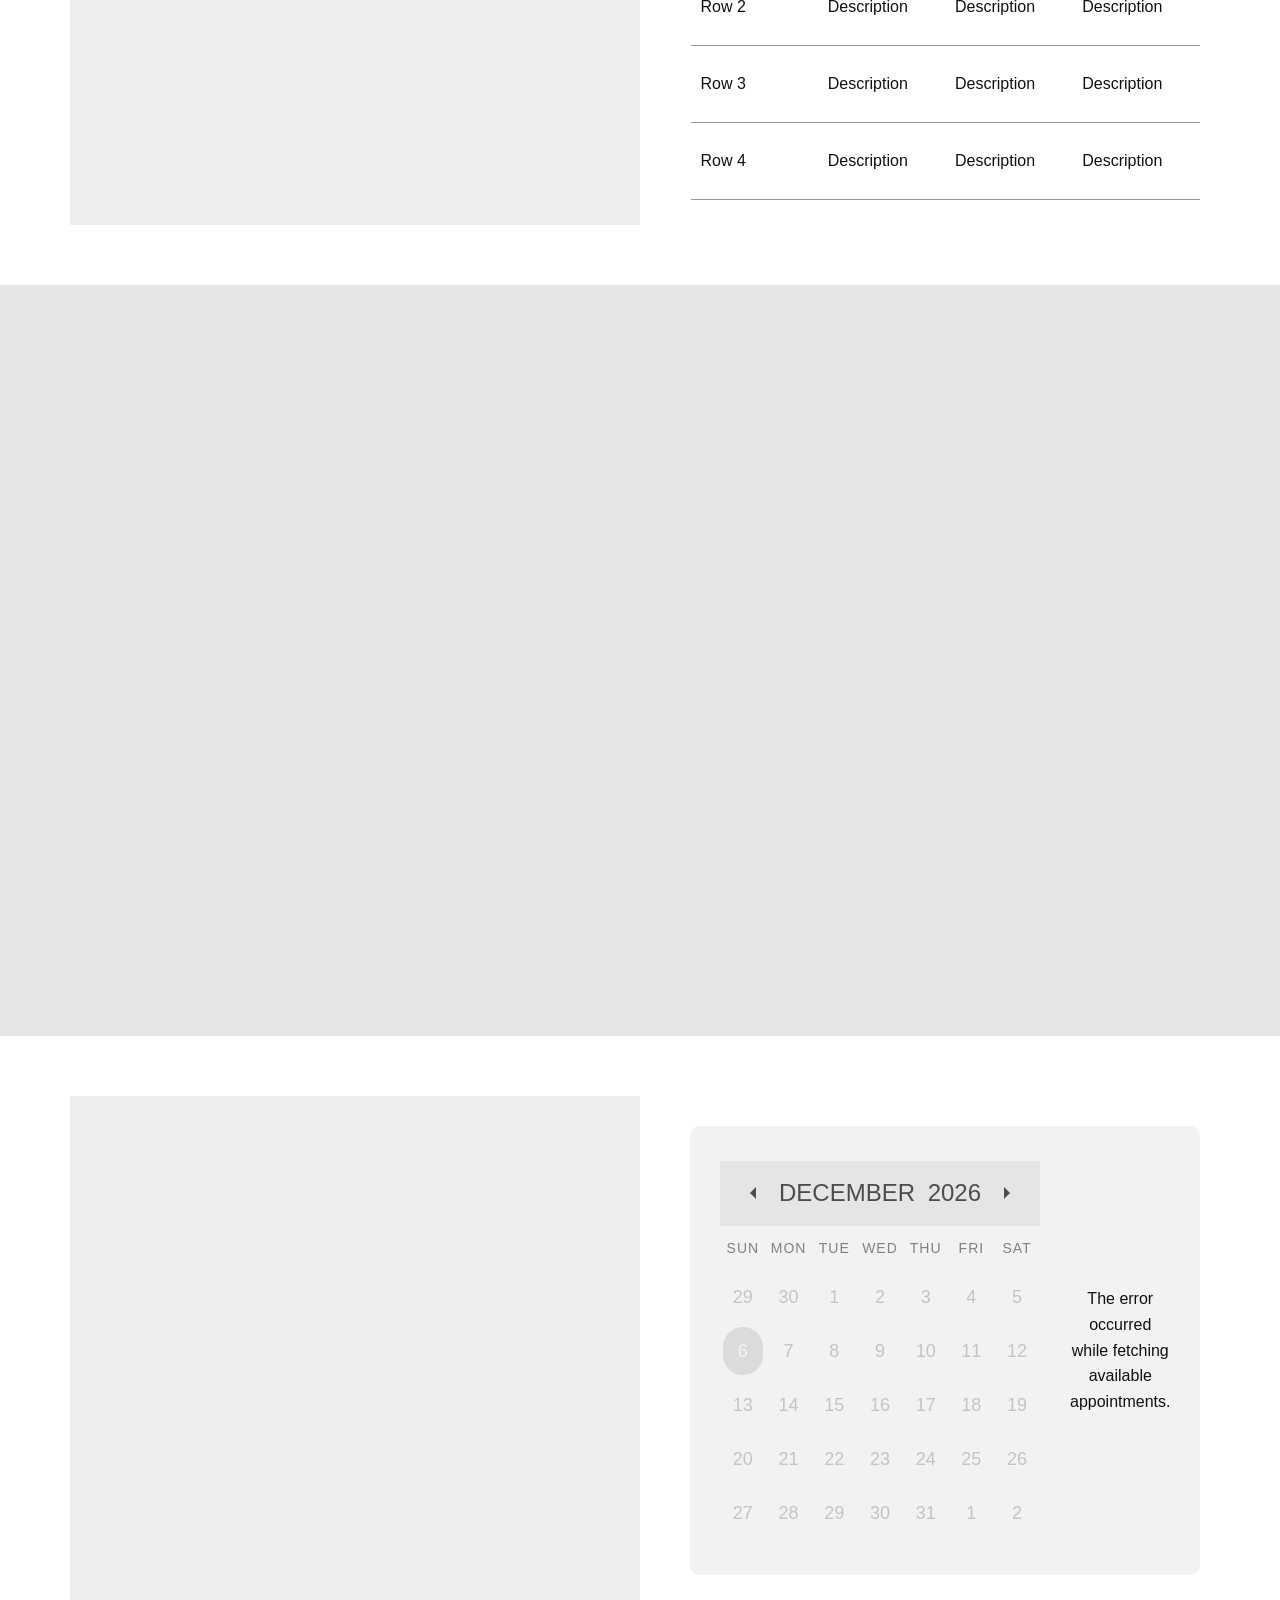
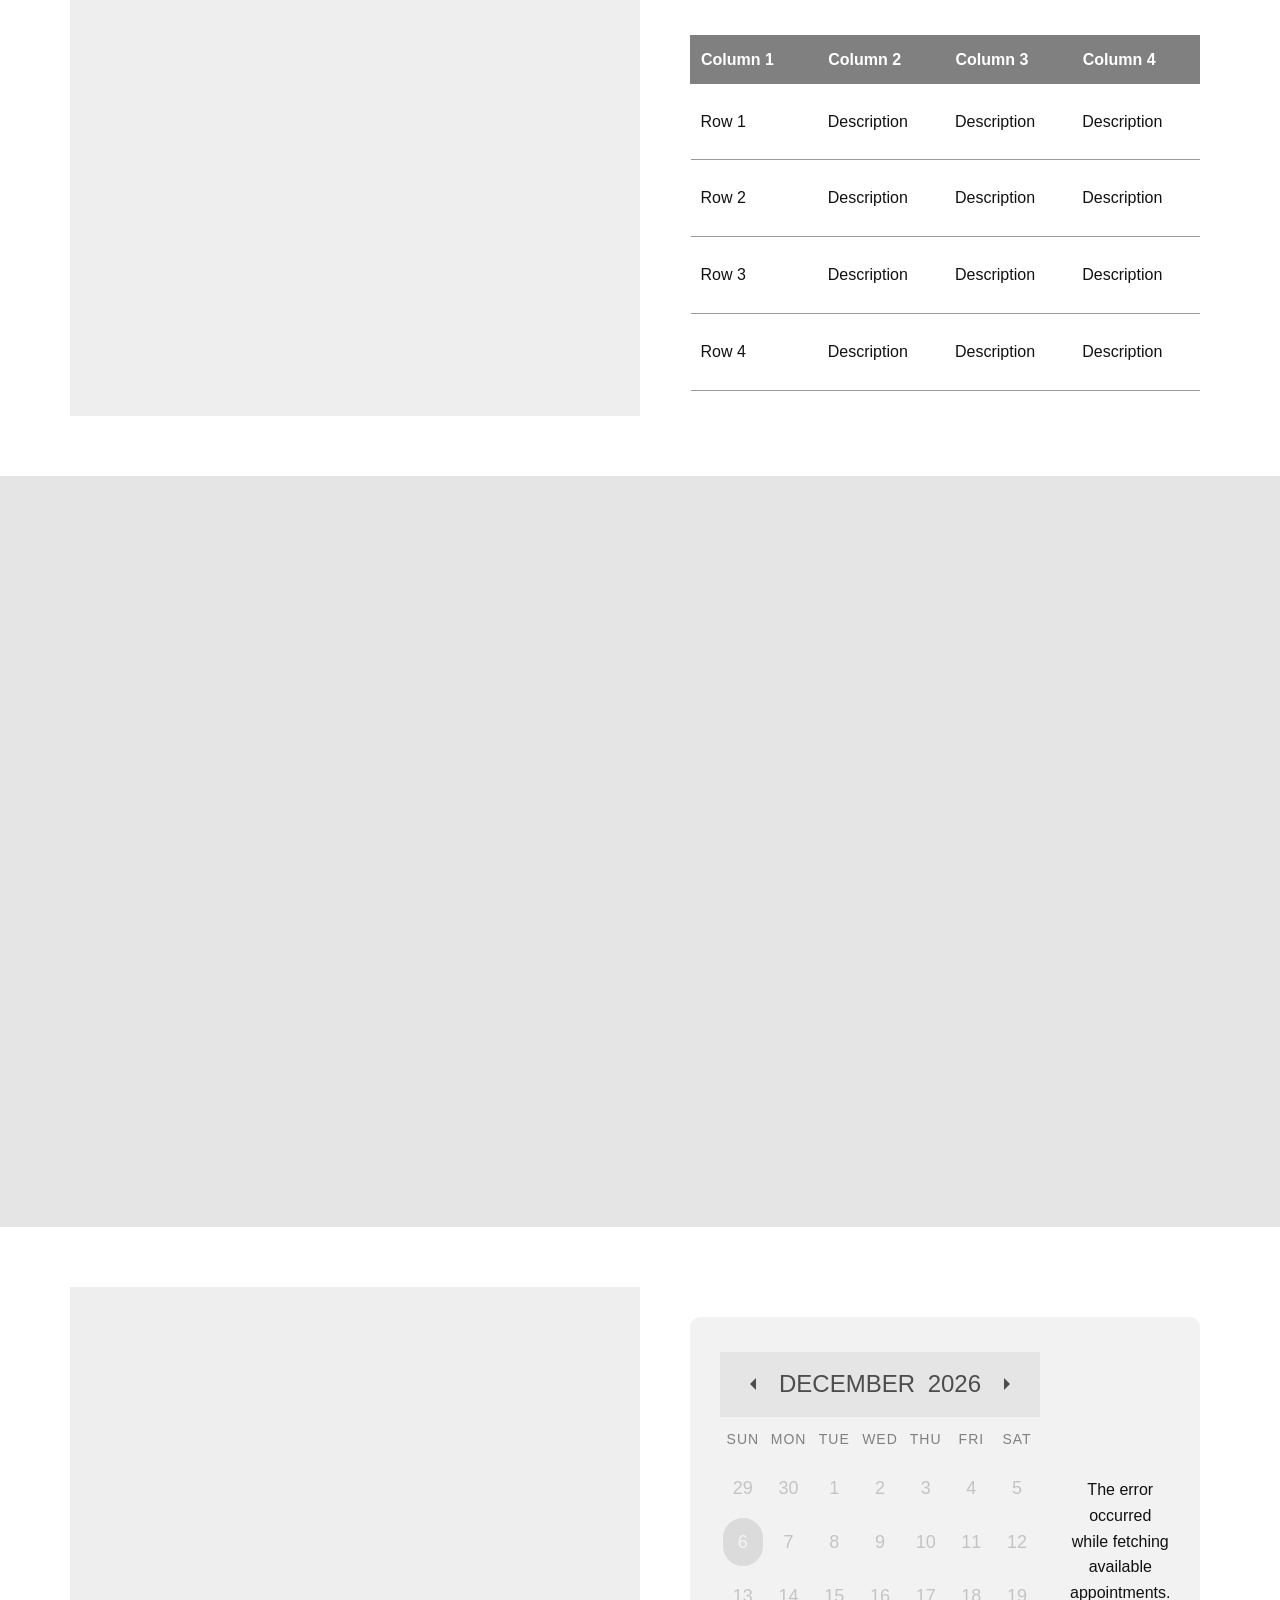
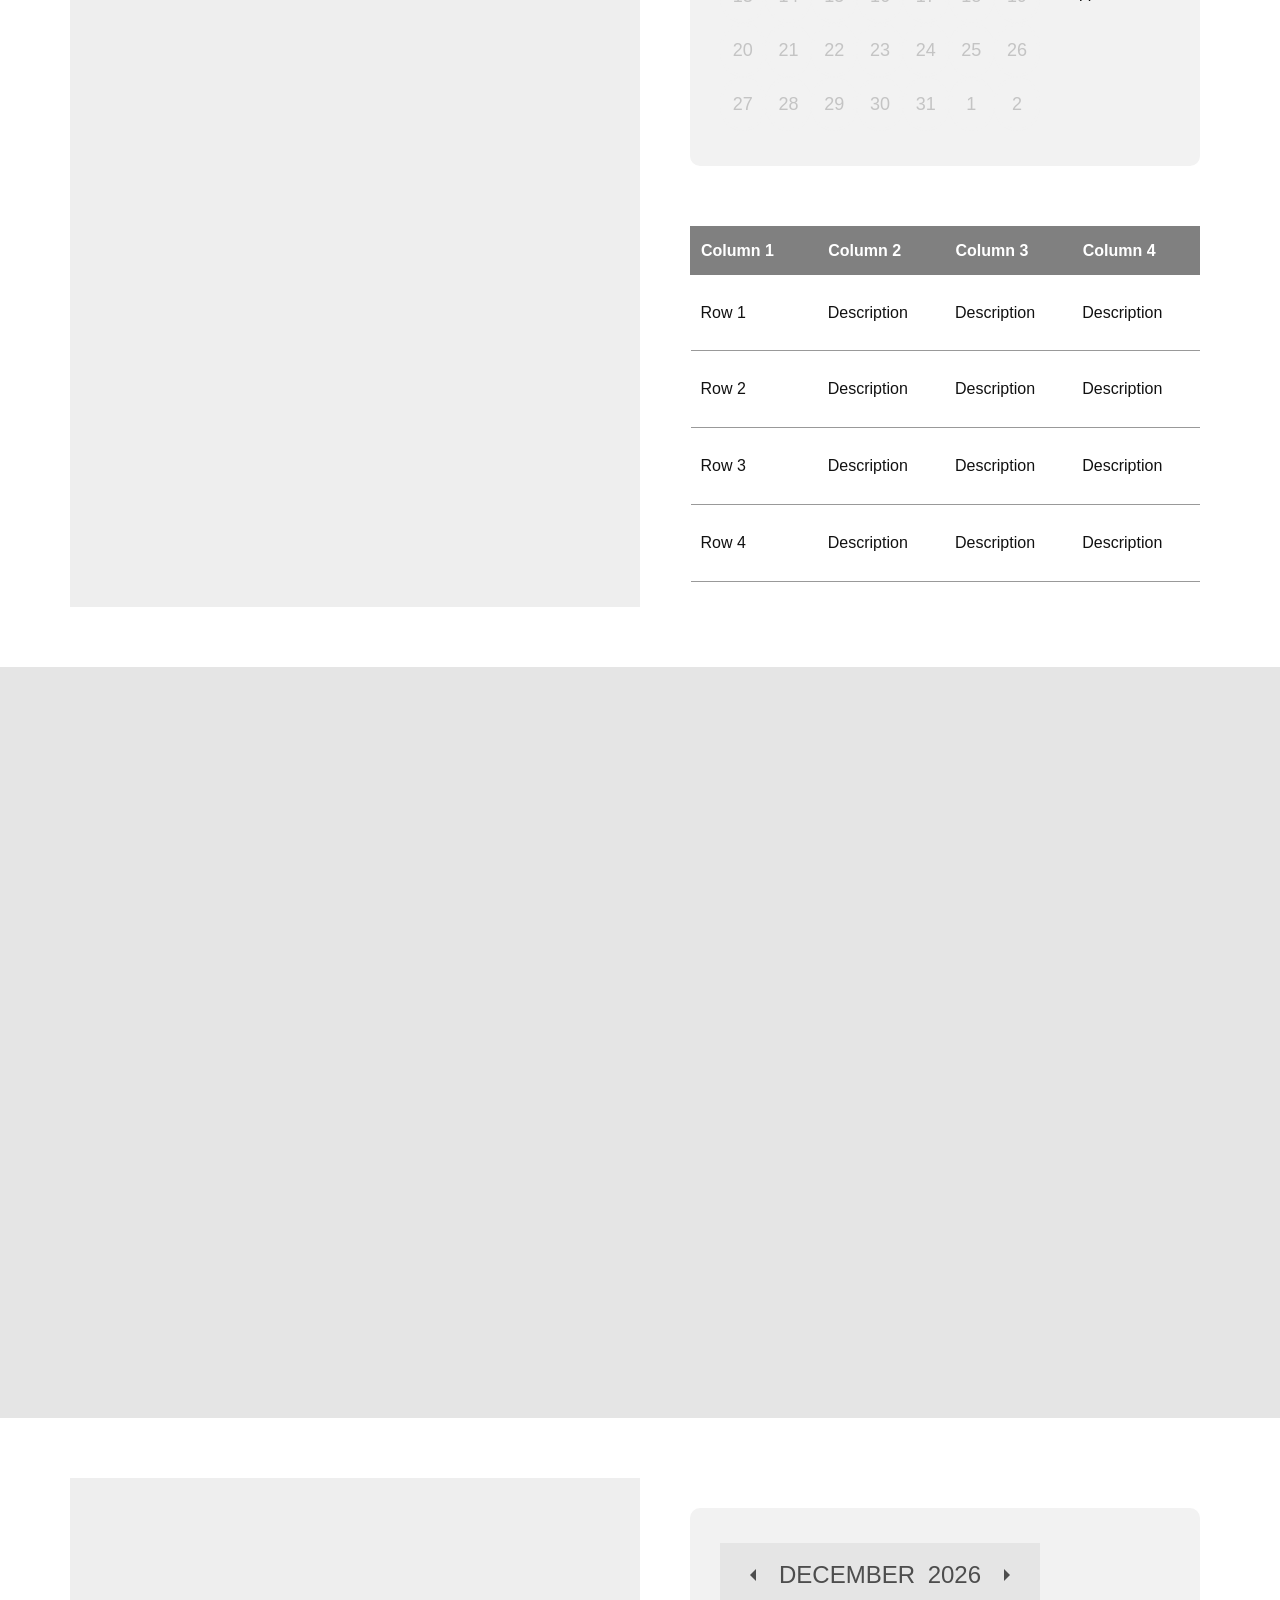
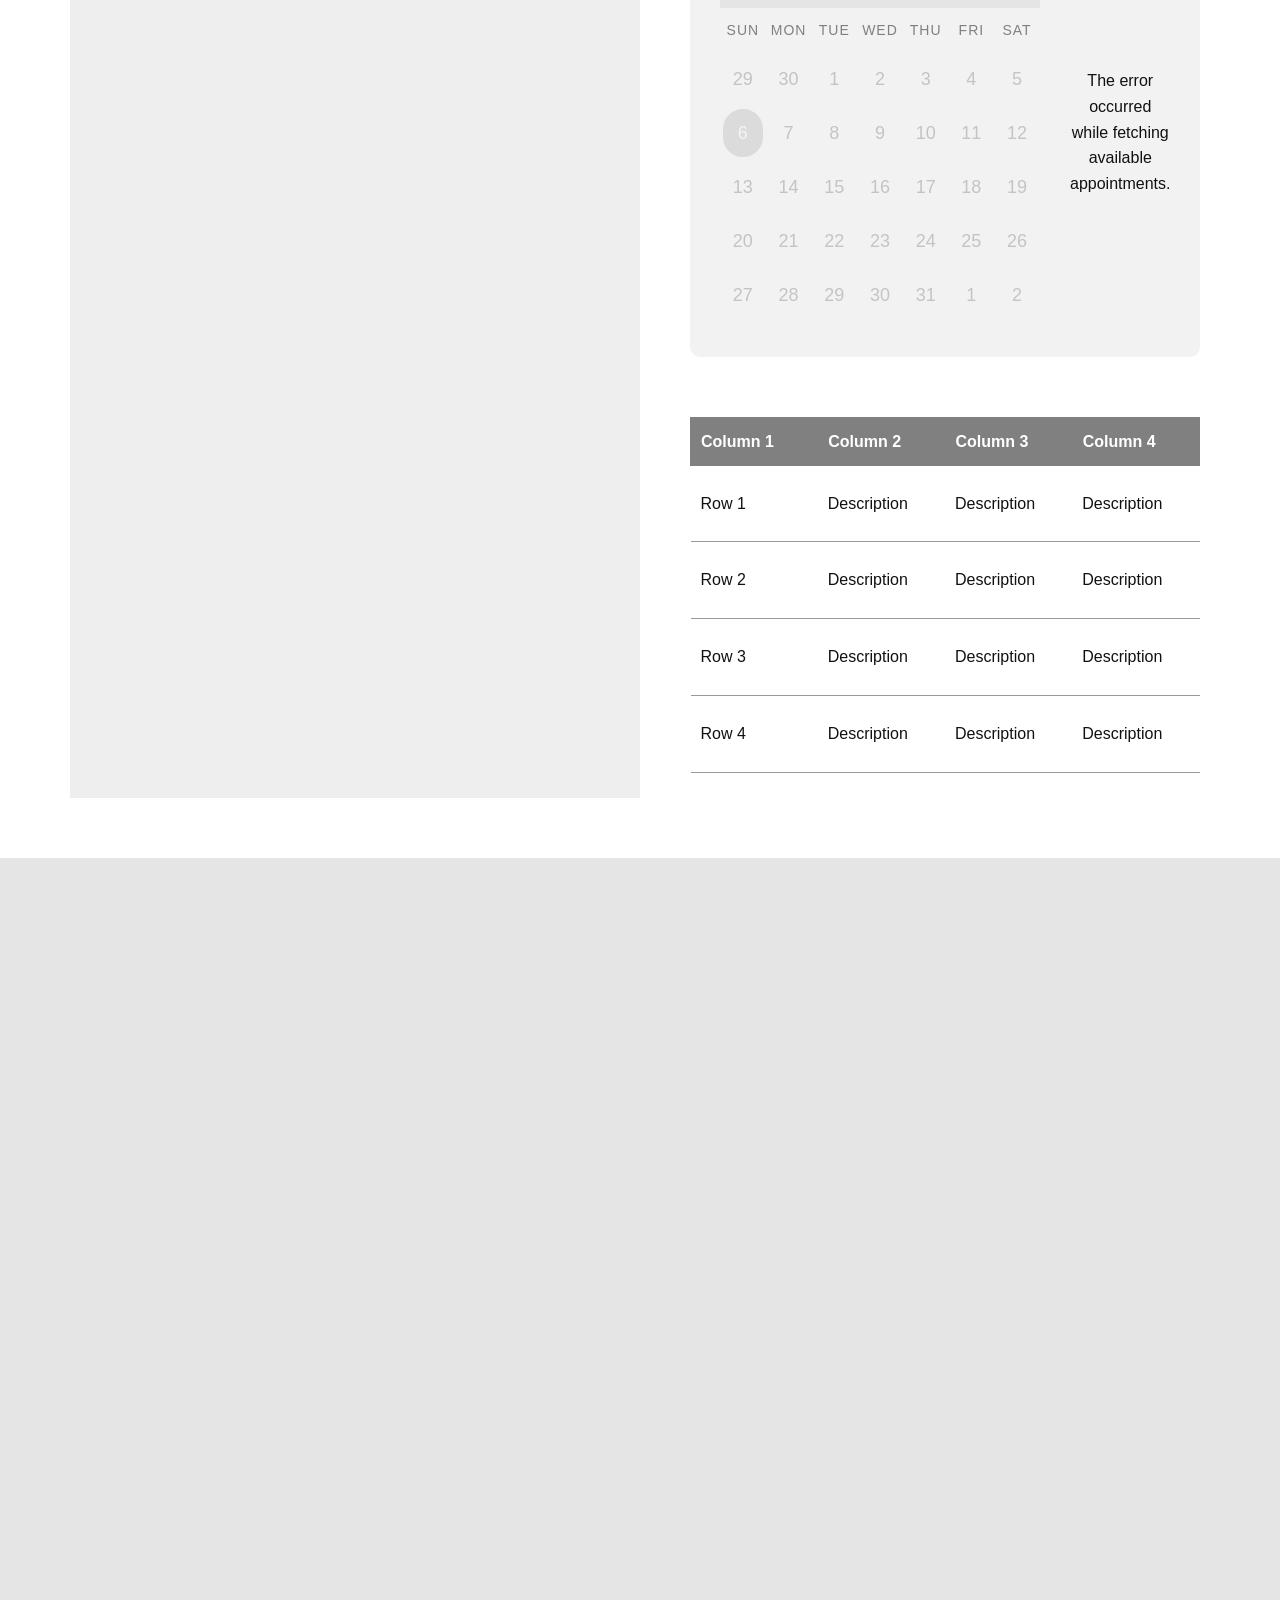
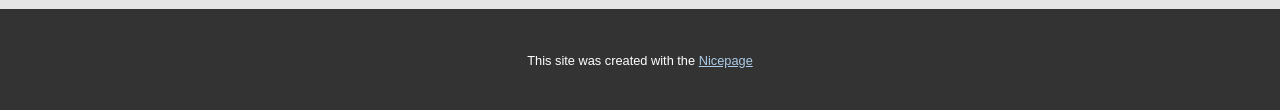
==== commit eeebcacc: "Update index.html 연평도 이미지 수정" ====
--- a/index.html
+++ b/index.html
@@ -70,11 +70,16 @@
                 <h4 class="u-align-left u-text u-text-1">백령도, 대청도 </h4>
               </div>
             </div>
-            <div class="u-align-center u-container-style u-image u-list-item u-repeater-item u-shape-rectangle u-image-2" data-image-width="1515" data-image-height="1111" data-animation-name="customAnimationIn" data-animation-duration="1000" data-animation-delay="300">
-              <div class="u-container-layout u-similar-container u-container-layout-2">
-                <h4 class="u-align-left u-text u-text-2">연평도</h4>
-              </div>
-            </div>
+<div class="u-align-center u-container-style u-image u-list-item u-repeater-item u-shape-rectangle u-image-2" 
+     data-image-width="1515" data-image-height="1111" 
+     data-animation-name="customAnimationIn" data-animation-duration="1000" 
+     data-animation-delay="300">
+  <div class="u-container-layout u-similar-container u-container-layout-2">
+    <!-- 이미지 파일 경로를 포함한 <img> 태그 추가 -->
+    <img src="images/yeonpyeongdo.jpg" alt="_16-11-2024_3717_blog.naver.com.jpg" class="u-image" style="width: 100%; height: auto;" />
+    <h4 class="u-align-left u-text u-text-2">연평도</h4>
+  </div>
+</div>
             <div class="u-align-center u-container-style u-image u-list-item u-repeater-item u-shape-rectangle u-image-3" data-animation-direction="Up" data-animation-name="customAnimationIn" data-animation-duration="1000" data-animation-delay="400" data-image-width="768" data-image-height="512">
               <div class="u-container-layout u-similar-container u-container-layout-3">
                 <h4 class="u-align-left u-text u-text-3">김포, 강화도</h4>
@@ -506,4 +511,4 @@
       </p>
     </section>
   
-</body></html>+</body></html>
--- a/nicepage.css
+++ b/nicepage.css
@@ -0,0 +1,44259 @@
+/*begin-commonstyles library*//*!
+ * froala_editor v4.0.6 (https://www.froala.com/wysiwyg-editor)
+ * License https://froala.com/wysiwyg-editor/terms/
+ * Copyright 2014-2021 Froala Labs
+ */
+
+.fr-clearfix::after {
+  clear: both;
+  display: block;
+  content: "";
+  height: 0; }
+
+.fr-hide-by-clipping {
+  position: absolute;
+  width: 1px;
+  height: 1px;
+  padding: 0;
+  margin: -1px;
+  overflow: hidden;
+  clip: rect(0, 0, 0, 0);
+  border: 0; }
+
+.fr-view img.fr-rounded, .fr-view .fr-img-caption.fr-rounded img {
+  border-radius: 10px;
+  -moz-border-radius: 10px;
+  -webkit-border-radius: 10px;
+  -moz-background-clip: padding;
+  -webkit-background-clip: padding-box;
+  background-clip: padding-box; }
+
+.fr-view img.fr-shadow, .fr-view .fr-img-caption.fr-shadow img {
+  -webkit-box-shadow: 10px 10px 5px 0px #cccccc;
+  -moz-box-shadow: 10px 10px 5px 0px #cccccc;
+  box-shadow: 10px 10px 5px 0px #cccccc; }
+
+.fr-view img.fr-bordered, .fr-view .fr-img-caption.fr-bordered img {
+  border: solid 5px #CCC; }
+
+.fr-view img.fr-bordered {
+  -webkit-box-sizing: content-box;
+  -moz-box-sizing: content-box;
+  box-sizing: content-box; }
+
+.fr-view .fr-img-caption.fr-bordered img {
+  -webkit-box-sizing: border-box;
+  -moz-box-sizing: border-box;
+  box-sizing: border-box; }
+
+.fr-view {
+  word-wrap: break-word; }
+  .fr-view span[style~="color:"] a {
+    color: inherit; }
+  .fr-view strong {
+    font-weight: 700; }
+  .fr-view table[border='0'] td:not([class]), .fr-view table[border='0'] th:not([class]), .fr-view table[border='0'] td[class=""], .fr-view table[border='0'] th[class=""] {
+    border-width: 0px; }
+  .fr-view table {
+    border: none;
+    border-collapse: collapse;
+    empty-cells: show;
+    max-width: 100%; }
+    .fr-view table td {
+      min-width: 5px; }
+    .fr-view table.fr-dashed-borders td, .fr-view table.fr-dashed-borders th {
+      border-style: dashed; }
+    .fr-view table.fr-alternate-rows tbody tr:nth-child(2n) {
+      background: whitesmoke; }
+    .fr-view table td, .fr-view table th {
+      border: 1px solid #DDD; }
+      .fr-view table td:empty, .fr-view table th:empty {
+        height: 20px; }
+      .fr-view table td.fr-highlighted, .fr-view table th.fr-highlighted {
+        border: 1px double red; }
+      .fr-view table td.fr-thick, .fr-view table th.fr-thick {
+        border-width: 2px; }
+    .fr-view table th {
+      background: #ececec; }
+  .fr-view hr {
+    clear: both;
+    user-select: none;
+    -o-user-select: none;
+    -moz-user-select: none;
+    -khtml-user-select: none;
+    -webkit-user-select: none;
+    -ms-user-select: none;
+    break-after: always;
+    page-break-after: always; }
+  .fr-view .fr-file {
+    position: relative; }
+    .fr-view .fr-file::after {
+      position: relative;
+      content: "\1F4CE";
+      font-weight: normal; }
+  .fr-view pre {
+    white-space: pre-wrap;
+    word-wrap: break-word;
+    overflow: visible; }
+/*  .fr-view[dir="rtl"] blockquote {
+    border-left: none;
+    border-right: solid 2px #5E35B1;
+    margin-right: 0;
+    padding-right: 5px;
+    padding-left: 0; }
+    .fr-view[dir="rtl"] blockquote blockquote {
+      border-color: #00BCD4; }
+      .fr-view[dir="rtl"] blockquote blockquote blockquote {
+        border-color: #43A047; }
+  .fr-view blockquote {
+    border-left: solid 2px #5E35B1;
+    margin-left: 0;
+    padding-left: 5px;
+    color: #5E35B1; }
+    .fr-view blockquote blockquote {
+      border-color: #00BCD4;
+      color: #00BCD4; }
+      .fr-view blockquote blockquote blockquote {
+        border-color: #43A047;
+        color: #43A047; } */
+  .fr-view span.fr-emoticon {
+    font-weight: normal;
+    font-family: "Apple Color Emoji","Segoe UI Emoji","NotoColorEmoji","Segoe UI Symbol","Android Emoji","EmojiSymbols";
+    display: inline;
+    line-height: 0; }
+    .fr-view span.fr-emoticon.fr-emoticon-img {
+      background-repeat: no-repeat !important;
+      font-size: inherit;
+      height: 1em;
+      width: 1em;
+      min-height: 20px;
+      min-width: 20px;
+      display: inline-block;
+      margin: -.1em .1em .1em;
+      line-height: 1;
+      vertical-align: middle; }
+  .fr-view .fr-text-gray {
+    color: #AAA !important; }
+  .fr-view .fr-text-bordered {
+    border-top: solid 1px #222;
+    border-bottom: solid 1px #222;
+    padding: 10px 0; }
+  .fr-view .fr-text-spaced {
+    letter-spacing: 1px; }
+  .fr-view .fr-text-uppercase {
+    text-transform: uppercase; }
+  .fr-view .fr-class-highlighted {
+    background-color: #ffff00; }
+  .fr-view .fr-class-code {
+    border-color: #cccccc;
+    border-radius: 2px;
+    -moz-border-radius: 2px;
+    -webkit-border-radius: 2px;
+    -moz-background-clip: padding;
+    -webkit-background-clip: padding-box;
+    background-clip: padding-box;
+    background: #f5f5f5;
+    padding: 10px;
+    font-family: "Courier New", Courier, monospace; }
+  .fr-view .fr-class-transparency {
+    opacity: 0.5; }
+  .fr-view img {
+    position: relative;
+    max-width: 100%; }
+    .fr-view img.fr-dib {
+      margin: 10px auto;
+      display: block;
+      float: none;
+      vertical-align: top; }
+      .fr-view img.fr-dib.fr-fil {
+        margin-left: 0;
+        text-align: left; }
+      .fr-view img.fr-dib.fr-fir {
+        margin-right: 0;
+        text-align: right; }
+    .fr-view img.fr-dii {
+      display: inline-block;
+      float: none;
+      vertical-align: bottom;
+      margin-left: 5px;
+      margin-right: 5px;
+      max-width: calc(100% - (2 * 5px)); }
+      .fr-view img.fr-dii.fr-fil {
+        float: left;
+        margin: 10px 15px 10px 0;
+        max-width: calc(100% - 5px); }
+      .fr-view img.fr-dii.fr-fir {
+        float: right;
+        margin: 10px 0 10px 15px;
+        max-width: calc(100% - 5px); }
+  .fr-view span.fr-img-caption {
+    position: relative;
+    max-width: 100%; }
+    .fr-view span.fr-img-caption.fr-dib {
+      margin: 5px auto;
+      display: block;
+      float: none;
+      vertical-align: top; }
+      .fr-view span.fr-img-caption.fr-dib.fr-fil {
+        margin-left: 0;
+        text-align: left; }
+      .fr-view span.fr-img-caption.fr-dib.fr-fir {
+        margin-right: 0;
+        text-align: right; }
+    .fr-view span.fr-img-caption.fr-dii {
+      display: inline-block;
+      float: none;
+      vertical-align: bottom;
+      margin-left: 5px;
+      margin-right: 5px;
+      max-width: calc(100% - (2 * 5px)); }
+      .fr-view span.fr-img-caption.fr-dii.fr-fil {
+        float: left;
+        margin: 5px 5px 5px 0;
+        max-width: calc(100% - 5px); }
+      .fr-view span.fr-img-caption.fr-dii.fr-fir {
+        float: right;
+        margin: 5px 0 5px 5px;
+        max-width: calc(100% - 5px); }
+  .fr-view .fr-video {
+    text-align: center;
+    position: relative; }
+    .fr-view .fr-video.fr-rv {
+      padding-bottom: 56.25%;
+      padding-top: 30px;
+      height: 0;
+      overflow: hidden; }
+      .fr-view .fr-video.fr-rv > iframe, .fr-view .fr-video.fr-rv object, .fr-view .fr-video.fr-rv embed {
+        position: absolute !important;
+        top: 0;
+        left: 0;
+        width: 100%;
+        height: 100%; }
+    .fr-view .fr-video > * {
+      -webkit-box-sizing: content-box;
+      -moz-box-sizing: content-box;
+      box-sizing: content-box;
+      max-width: 100%;
+      border: none; }
+    .fr-view .fr-video.fr-dvb {
+      display: block;
+      clear: both; }
+      .fr-view .fr-video.fr-dvb.fr-fvl {
+        text-align: left; }
+      .fr-view .fr-video.fr-dvb.fr-fvr {
+        text-align: right; }
+    .fr-view .fr-video.fr-dvi {
+      display: inline-block; }
+      .fr-view .fr-video.fr-dvi.fr-fvl {
+        float: left; }
+      .fr-view .fr-video.fr-dvi.fr-fvr {
+        float: right; }
+  .fr-view a.fr-strong {
+    font-weight: 700; }
+  .fr-view a.fr-green {
+    color: green; }
+  .fr-view .fr-img-caption {
+    text-align: center; }
+    .fr-view .fr-img-caption .fr-img-wrap {
+      padding: 0;
+      margin: auto;
+      text-align: center;
+      width: 100%; }
+      .fr-view .fr-img-caption .fr-img-wrap a {
+        display: block; }
+      .fr-view .fr-img-caption .fr-img-wrap img {
+        display: block;
+        margin: auto;
+        width: 100%; }
+      .fr-view .fr-img-caption .fr-img-wrap > span {
+        margin: auto;
+        display: block;
+        padding: 5px 5px 10px;
+        font-size: 14px;
+        font-weight: initial;
+        -webkit-box-sizing: border-box;
+        -moz-box-sizing: border-box;
+        box-sizing: border-box;
+        -webkit-opacity: 0.9;
+        -moz-opacity: 0.9;
+        opacity: 0.9;
+        -ms-filter: "progid:DXImageTransform.Microsoft.Alpha(Opacity=0)";
+        width: 100%;
+        text-align: center; }
+  .fr-view button.fr-rounded, .fr-view input.fr-rounded, .fr-view textarea.fr-rounded {
+    border-radius: 10px;
+    -moz-border-radius: 10px;
+    -webkit-border-radius: 10px;
+    -moz-background-clip: padding;
+    -webkit-background-clip: padding-box;
+    background-clip: padding-box; }
+  .fr-view button.fr-large, .fr-view input.fr-large, .fr-view textarea.fr-large {
+    font-size: 24px; }
+
+/**
+ * Image style.
+ */
+a.fr-view.fr-strong {
+  font-weight: 700; }
+a.fr-view.fr-green {
+  color: green; }
+
+/**
+ * Link style.
+ */
+img.fr-view {
+  position: relative;
+  max-width: 100%; }
+  img.fr-view.fr-dib {
+    margin: 5px auto;
+    display: block;
+    float: none;
+    vertical-align: top; }
+    img.fr-view.fr-dib.fr-fil {
+      margin-left: 0;
+      text-align: left; }
+    img.fr-view.fr-dib.fr-fir {
+      margin-right: 0;
+      text-align: right; }
+  img.fr-view.fr-dii {
+    display: inline-block;
+    float: none;
+    vertical-align: bottom;
+    margin-left: 5px;
+    margin-right: 5px;
+    max-width: calc(100% - (2 * 5px)); }
+    img.fr-view.fr-dii.fr-fil {
+      float: left;
+      margin: 5px 5px 5px 0;
+      max-width: calc(100% - 5px); }
+    img.fr-view.fr-dii.fr-fir {
+      float: right;
+      margin: 5px 0 5px 5px;
+      max-width: calc(100% - 5px); }
+
+span.fr-img-caption.fr-view {
+  position: relative;
+  max-width: 100%; }
+  span.fr-img-caption.fr-view.fr-dib {
+    margin: 5px auto;
+    display: block;
+    float: none;
+    vertical-align: top; }
+    span.fr-img-caption.fr-view.fr-dib.fr-fil {
+      margin-left: 0;
+      text-align: left; }
+    span.fr-img-caption.fr-view.fr-dib.fr-fir {
+      margin-right: 0;
+      text-align: right; }
+  span.fr-img-caption.fr-view.fr-dii {
+    display: inline-block;
+    float: none;
+    vertical-align: bottom;
+    margin-left: 5px;
+    margin-right: 5px;
+    max-width: calc(100% - (2 * 5px)); }
+    span.fr-img-caption.fr-view.fr-dii.fr-fil {
+      float: left;
+      margin: 5px 5px 5px 0;
+      max-width: calc(100% - 5px); }
+    span.fr-img-caption.fr-view.fr-dii.fr-fir {
+      float: right;
+      margin: 5px 0 5px 5px;
+      max-width: calc(100% - 5px); }
+/*end-commonstyles library*/@charset "UTF-8";
+.u-hidden-block {
+  visibility: hidden!important;
+}
+.u-locked-block {
+  pointer-events: none!important;
+}
+/*! normalize.css v4.1.1 | MIT License | github.com/necolas/normalize.css */
+html {
+  font-family: sans-serif;
+  -ms-text-size-adjust: 100%;
+  -webkit-text-size-adjust: 100%;
+}
+body {
+  margin: 0;
+}
+article,
+aside,
+details,
+figcaption,
+figure,
+footer,
+header,
+main,
+menu,
+nav,
+section,
+summary {
+  display: block;
+}
+audio,
+canvas,
+progress,
+video {
+  display: inline-block;
+}
+audio:not([controls]) {
+  display: none;
+  height: 0;
+}
+progress {
+  vertical-align: baseline;
+}
+template,
+[hidden] {
+  display: none;
+}
+a {
+  background-color: transparent;
+  -webkit-text-decoration-skip: objects;
+}
+a:active,
+a:hover {
+  outline-width: 0;
+}
+abbr[title] {
+  border-bottom: none;
+  text-decoration: underline;
+}
+b,
+strong {
+  font-weight: inherit;
+  font-weight: bold;
+}
+dfn {
+  font-style: italic;
+}
+h1 {
+  font-size: 2em;
+  margin: 0.67em 0;
+}
+mark {
+  background-color: #ff0;
+  color: #000;
+}
+small {
+  font-size: 80%;
+}
+sub,
+sup {
+  font-size: 75%;
+  line-height: 0;
+  position: relative;
+  vertical-align: baseline;
+}
+sub {
+  bottom: -0.25em;
+}
+sup {
+  top: -0.5em;
+}
+img {
+  border-style: none;
+}
+svg:not(:root) {
+  overflow: hidden;
+}
+code,
+kbd,
+pre,
+samp {
+  font-family: monospace,monospace;
+  font-size: 1em;
+}
+hr {
+  box-sizing: content-box;
+  height: 0;
+  overflow: visible;
+}
+button,
+input,
+optgroup,
+select,
+textarea {
+  color: inherit;
+  font: inherit;
+  margin: 0;
+}
+optgroup {
+  font-weight: 700;
+}
+button,
+input {
+  overflow: visible;
+}
+button,
+select {
+  text-transform: none;
+}
+button,
+html [type="button"],
+[type="reset"],
+[type="submit"] {
+  -webkit-appearance: button;
+}
+button::-moz-focus-inner,
+[type="button"]::-moz-focus-inner,
+[type="reset"]::-moz-focus-inner,
+[type="submit"]::-moz-focus-inner {
+  border-style: none;
+  padding: 0;
+}
+button:-moz-focusring,
+[type="button"]:-moz-focusring,
+[type="reset"]:-moz-focusring,
+[type="submit"]:-moz-focusring {
+  outline: 1px dotted ButtonText;
+}
+fieldset {
+  border: 1px solid silver;
+  margin: 0 2px;
+  padding: 0.35em 0.625em 0.75em;
+}
+legend {
+  box-sizing: border-box;
+  color: inherit;
+  display: table;
+  max-width: 100%;
+  padding: 0;
+  white-space: normal;
+}
+textarea {
+  overflow: auto;
+  outline: none;
+}
+button,
+select,
+input,
+textarea {
+  outline: none;
+}
+[type="checkbox"],
+[type="radio"] {
+  box-sizing: border-box;
+  padding: 0;
+}
+[type="number"]::-webkit-inner-spin-button,
+[type="number"]::-webkit-outer-spin-button {
+  height: auto;
+}
+[type="search"] {
+  -webkit-appearance: textfield;
+  outline-offset: -2px;
+}
+[type="search"]::-webkit-search-cancel-button,
+[type="search"]::-webkit-search-decoration {
+  -webkit-appearance: none;
+}
+::-webkit-input-placeholder {
+  color: inherit;
+  opacity: 0.54;
+}
+::-webkit-file-upload-button {
+  -webkit-appearance: button;
+  font: inherit;
+}
+ul,
+ol {
+  padding-left: 20px;
+}
+/* Fade effect */
+/* Over effect */
+/* Slide effect */
+/* Over and Slide effect */
+/* Flip Left effect */
+/* Flip Right effect */
+/* Flip Top effect */
+/* Flip Bottom effect */
+/* Wobble Left effect */
+/* Wobble Right effect */
+/* Wobble top effect */
+/* Wobble bottom effect */
+/* Zoom and Rotate Effects */
+/* Utility */
+.u-over-slide {
+  position: absolute;
+  left: 0;
+  top: 0;
+  width: 100%;
+  height: 100%;
+}
+.u-background-effect {
+  overflow: hidden;
+}
+.u-background-effect ~ .u-container-layout {
+  cursor: pointer;
+}
+/* Fade effect */
+.u-effect-fade .u-over-slide {
+  opacity: 0;
+  transition: all 500ms ease;
+}
+.u-effect-fade:hover .u-over-slide,
+.u-effect-fade.u-effect-active .u-over-slide {
+  opacity: 1;
+}
+/* Over effect */
+.u-effect-over-left .u-over-slide {
+  transform: translate(-100%, 0);
+  transition: all 500ms ease;
+}
+.u-effect-over-left:hover .u-over-slide,
+.u-effect-over-left.u-effect-active .u-over-slide {
+  transform: translate(0, 0);
+}
+.u-effect-over-right .u-over-slide {
+  transform: translate(100%, 0);
+  transition: all 500ms ease;
+}
+.u-effect-over-right:hover .u-over-slide,
+.u-effect-over-right.u-effect-active .u-over-slide {
+  transform: translate(0, 0);
+}
+.u-effect-over-top .u-over-slide {
+  transform: translate(0, -100%);
+  transition: all 500ms ease;
+}
+.u-effect-over-top:hover .u-over-slide,
+.u-effect-over-top.u-effect-active .u-over-slide {
+  transform: translate(0, 0);
+}
+.u-effect-over-bottom .u-over-slide {
+  transform: translate(0, 100%);
+  transition: all 500ms ease;
+}
+.u-effect-over-bottom:hover .u-over-slide,
+.u-effect-over-bottom.u-effect-active .u-over-slide {
+  transform: translate(0, 0);
+}
+.u-effect-over-topleft .u-over-slide {
+  transform: translate(-100%, -100%);
+  transition: all 500ms ease;
+}
+.u-effect-over-topleft:hover .u-over-slide,
+.u-effect-over-topleft.u-effect-active .u-over-slide {
+  transform: translate(0, 0);
+}
+.u-effect-over-topright .u-over-slide {
+  transform: translate(100%, -100%);
+  transition: all 500ms ease;
+}
+.u-effect-over-topright:hover .u-over-slide,
+.u-effect-over-topright.u-effect-active .u-over-slide {
+  transform: translate(0, 0);
+}
+.u-effect-over-bottomleft .u-over-slide {
+  transform: translate(-100%, 100%);
+  transition: all 500ms ease;
+}
+.u-effect-over-bottomleft:hover .u-over-slide,
+.u-effect-over-bottomleft.u-effect-active .u-over-slide {
+  transform: translate(0, 0);
+}
+.u-effect-over-bottomright .u-over-slide {
+  transform: translate(100%, 100%);
+  transition: all 500ms ease;
+}
+.u-effect-over-bottomright:hover .u-over-slide,
+.u-effect-over-bottomright.u-effect-active .u-over-slide {
+  transform: translate(0, 0);
+}
+/* Slide effect */
+.u-effect-slide-left .u-over-slide {
+  transform: translate(-100%, 0);
+  transition: all 500ms ease;
+}
+.u-effect-slide-left:hover .u-over-slide,
+.u-effect-slide-left.u-effect-active .u-over-slide {
+  transform: translate(0, 0);
+}
+.u-effect-slide-left .u-back-slide {
+  transition: all 500ms ease;
+}
+.u-effect-slide-left:hover .u-back-slide,
+.u-effect-slide-left.u-effect-active .u-back-slide {
+  transform: translate(100%, 0);
+}
+.u-effect-slide-right .u-over-slide {
+  transform: translate(100%, 0);
+  transition: all 500ms ease;
+}
+.u-effect-slide-right:hover .u-over-slide,
+.u-effect-slide-right.u-effect-active .u-over-slide {
+  transform: translate(0, 0);
+}
+.u-effect-slide-right .u-back-slide {
+  transition: all 500ms ease;
+}
+.u-effect-slide-right:hover .u-back-slide,
+.u-effect-slide-right.u-effect-active .u-back-slide {
+  transform: translate(-100%, 0);
+}
+.u-effect-slide-top .u-over-slide {
+  transform: translate(0, -100%);
+  transition: all 500ms ease;
+}
+.u-effect-slide-top:hover .u-over-slide,
+.u-effect-slide-top.u-effect-active .u-over-slide {
+  transform: translate(0, 0);
+}
+.u-effect-slide-top .u-back-slide {
+  transition: all 500ms ease;
+}
+.u-effect-slide-top:hover .u-back-slide,
+.u-effect-slide-top.u-effect-active .u-back-slide {
+  transform: translate(0, 100%);
+}
+.u-effect-slide-bottom .u-over-slide {
+  transform: translate(0, 100%);
+  transition: all 500ms ease;
+}
+.u-effect-slide-bottom:hover .u-over-slide,
+.u-effect-slide-bottom.u-effect-active .u-over-slide {
+  transform: translate(0, 0);
+}
+.u-effect-slide-bottom .u-back-slide {
+  transition: all 500ms ease;
+}
+.u-effect-slide-bottom:hover .u-back-slide,
+.u-effect-slide-bottom.u-effect-active .u-back-slide {
+  transform: translate(0, -100%);
+}
+.u-effect-slide-topleft .u-over-slide {
+  transform: translate(-100%, -100%);
+  transition: all 500ms ease;
+}
+.u-effect-slide-topleft:hover .u-over-slide,
+.u-effect-slide-topleft.u-effect-active .u-over-slide {
+  transform: translate(0, 0);
+}
+.u-effect-slide-topleft .u-back-slide {
+  transition: all 500ms ease;
+}
+.u-effect-slide-topleft:hover .u-back-slide,
+.u-effect-slide-topleft.u-effect-active .u-back-slide {
+  transform: translate(100%, 100%);
+}
+.u-effect-slide-topright .u-over-slide {
+  transform: translate(100%, -100%);
+  transition: all 500ms ease;
+}
+.u-effect-slide-topright:hover .u-over-slide,
+.u-effect-slide-topright.u-effect-active .u-over-slide {
+  transform: translate(0, 0);
+}
+.u-effect-slide-topright .u-back-slide {
+  transition: all 500ms ease;
+}
+.u-effect-slide-topright:hover .u-back-slide,
+.u-effect-slide-topright.u-effect-active .u-back-slide {
+  transform: translate(-100%, 100%);
+}
+.u-effect-slide-bottomleft .u-over-slide {
+  transform: translate(-100%, 100%);
+  transition: all 500ms ease;
+}
+.u-effect-slide-bottomleft:hover .u-over-slide,
+.u-effect-slide-bottomleft.u-effect-active .u-over-slide {
+  transform: translate(0, 0);
+}
+.u-effect-slide-bottomleft .u-back-slide {
+  transition: all 500ms ease;
+}
+.u-effect-slide-bottomleft:hover .u-back-slide,
+.u-effect-slide-bottomleft.u-effect-active .u-back-slide {
+  transform: translate(100%, -100%);
+}
+.u-effect-slide-bottomright .u-over-slide {
+  transform: translate(100%, 100%);
+  transition: all 500ms ease;
+}
+.u-effect-slide-bottomright:hover .u-over-slide,
+.u-effect-slide-bottomright.u-effect-active .u-over-slide {
+  transform: translate(0, 0);
+}
+.u-effect-slide-bottomright .u-back-slide {
+  transition: all 500ms ease;
+}
+.u-effect-slide-bottomright:hover .u-back-slide,
+.u-effect-slide-bottomright.u-effect-active .u-back-slide {
+  transform: translate(-100%, -100%);
+}
+/* Flip */
+.u-effect-flip-left,
+.u-effect-flip-left .u-slidesWrapper {
+  perspective: 300px;
+}
+.u-effect-flip-left .u-over-slide {
+  opacity: 0;
+  transform: rotateY(180deg);
+  transform-origin: center left;
+  transition: transform 500ms ease, transform-origin 500ms ease, opacity 0ms ease 500ms;
+}
+.u-effect-flip-left:hover .u-over-slide,
+.u-effect-flip-left.u-effect-active .u-over-slide {
+  opacity: 1;
+  transform: rotateY(0deg);
+  transition: transform 500ms ease, transform-origin 500ms ease;
+}
+.u-effect-flip-right,
+.u-effect-flip-right .u-slidesWrapper {
+  perspective: 300px;
+}
+.u-effect-flip-right .u-over-slide {
+  opacity: 0;
+  transform: rotateY(-180deg);
+  transform-origin: center right;
+  transition: transform 500ms ease, transform-origin 500ms ease, opacity 0ms ease 500ms;
+}
+.u-effect-flip-right:hover .u-over-slide,
+.u-effect-flip-right.u-effect-active .u-over-slide {
+  opacity: 1;
+  transform: rotateY(0deg);
+  transition: transform 500ms ease, transform-origin 500ms ease;
+}
+.u-effect-flip-top,
+.u-effect-flip-top .u-slidesWrapper {
+  perspective: 300px;
+}
+.u-effect-flip-top .u-over-slide {
+  opacity: 0;
+  transform: rotateX(-180deg);
+  transform-origin: center top;
+  transition: transform 500ms ease, transform-origin 500ms ease, opacity 0ms ease 500ms;
+}
+.u-effect-flip-top:hover .u-over-slide,
+.u-effect-flip-top.u-effect-active .u-over-slide {
+  opacity: 1;
+  transform: rotateX(0deg);
+  transition: transform 500ms ease, transform-origin 500ms ease;
+}
+.u-effect-flip-bottom,
+.u-effect-flip-bottom .u-slidesWrapper {
+  perspective: 300px;
+}
+.u-effect-flip-bottom .u-over-slide {
+  opacity: 0;
+  transform: rotateX(180deg);
+  transform-origin: center bottom;
+  transition: transform 500ms ease, transform-origin 500ms ease, opacity 0ms ease 500ms;
+}
+.u-effect-flip-bottom:hover .u-over-slide,
+.u-effect-flip-bottom.u-effect-active .u-over-slide {
+  opacity: 1;
+  transform: rotateX(0deg);
+  transition: transform 500ms ease, transform-origin 500ms ease;
+}
+/* Wooble */
+.u-effect-wobble-left,
+.u-effect-wobble-left .u-slidesWrapper {
+  perspective: 300px;
+}
+.u-effect-wobble-left .u-over-slide {
+  opacity: 0;
+  transform: rotateY(130deg);
+  transform-origin: center left;
+  transition: transform 500ms ease, transform-origin 500ms ease, opacity 0ms ease 500ms;
+}
+.u-effect-wobble-left:hover .u-over-slide,
+.u-effect-wobble-left.u-effect-active .u-over-slide {
+  opacity: 1;
+  transform: rotateY(0deg);
+  transform-origin: center right;
+  transition: transform 500ms ease, transform-origin 500ms ease;
+}
+.u-effect-wobble-right,
+.u-effect-wobble-right .u-slidesWrapper {
+  perspective: 300px;
+}
+.u-effect-wobble-right .u-over-slide {
+  opacity: 0;
+  transform: rotateY(-130deg);
+  transform-origin: center right;
+  transition: transform 500ms ease, transform-origin 500ms ease, opacity 0ms ease 500ms;
+}
+.u-effect-wobble-right:hover .u-over-slide,
+.u-effect-wobble-right.u-effect-active .u-over-slide {
+  opacity: 1;
+  transform: rotateY(0deg);
+  transform-origin: center left;
+  transition: transform 500ms ease, transform-origin 500ms ease;
+}
+.u-effect-wobble-top,
+.u-effect-wobble-top .u-slidesWrapper {
+  perspective: 300px;
+}
+.u-effect-wobble-top .u-over-slide {
+  opacity: 0;
+  transform: rotateX(-130deg);
+  transform-origin: center top;
+  transition: transform 500ms ease, transform-origin 500ms ease, opacity 0ms ease 500ms;
+}
+.u-effect-wobble-top:hover .u-over-slide,
+.u-effect-wobble-top.u-effect-active .u-over-slide {
+  opacity: 1;
+  transform: rotateX(0deg);
+  transform-origin: center bottom;
+  transition: transform 500ms ease, transform-origin 500ms ease;
+}
+.u-effect-wobble-bottom,
+.u-effect-wobble-bottom .u-slidesWrapper {
+  perspective: 300px;
+}
+.u-effect-wobble-bottom .u-over-slide {
+  opacity: 0;
+  transform: rotateX(130deg);
+  transform-origin: center bottom;
+  transition: transform 500ms ease, transform-origin 500ms ease, opacity 0ms ease 500ms;
+}
+.u-effect-wobble-bottom:hover .u-over-slide,
+.u-effect-wobble-bottom.u-effect-active .u-over-slide {
+  opacity: 1;
+  transform: rotateX(0deg);
+  transform-origin: center top;
+  transition: transform 500ms ease, transform-origin 500ms ease;
+}
+/* Zoom */
+.u-effect-zoom .u-over-slide {
+  transition: transform 500ms ease;
+  transform: scale(0, 0);
+}
+.u-effect-zoom:hover .u-over-slide,
+.u-effect-zoom.u-effect-active .u-over-slide {
+  transform: scale(1, 1);
+}
+.u-effect-hover-zoom .u-back-slide,
+.u-effect-hover-zoom .u-background-effect-image {
+  transition: transform 500ms ease;
+  transform: scale(1);
+}
+.u-effect-hover-zoom:hover .u-back-slide,
+.u-effect-hover-zoom:hover .u-background-effect-image,
+.u-effect-hover-zoom.u-effect-active .u-back-slide,
+.u-effect-hover-zoom.u-effect-active .u-background-effect-image {
+  transform: scale(var(--effect-scale));
+}
+.u-effect-hover-zoomOut .u-back-slide,
+.u-effect-hover-zoomOut .u-background-effect-image {
+  transition: transform 500ms ease;
+  transform: scale(var(--effect-scale));
+}
+.u-effect-hover-zoomOut:hover .u-back-slide,
+.u-effect-hover-zoomOut:hover .u-background-effect-image,
+.u-effect-hover-zoomOut.u-effect-active .u-back-slide,
+.u-effect-hover-zoomOut.u-effect-active .u-background-effect-image {
+  transform: scale(1);
+}
+.u-effect-hover-liftUp > .u-background-effect {
+  overflow: visible;
+}
+.u-effect-hover-liftUp .u-back-slide,
+.u-effect-hover-liftUp .u-background-effect-image {
+  transition: transform 500ms ease;
+  transform: scale(1);
+}
+.u-effect-hover-liftUp:hover .u-back-slide,
+.u-effect-hover-liftUp.u-effect-active .u-back-slide,
+.u-effect-hover-liftUp:hover .u-background-effect-image,
+.u-effect-hover-liftUp.u-effect-active .u-background-effect-image {
+  transform: scale(var(--effect-scale));
+  z-index: 1;
+}
+.u-effect-hover-liftUp:hover > .u-container-layout {
+  z-index: 2;
+}
+.u-effect-zoom-rotate .u-over-slide {
+  transition: transform 500ms ease;
+  transform: rotate(0deg) scale(0, 0);
+}
+.u-effect-zoom-rotate:hover .u-over-slide,
+.u-effect-zoom-rotate.u-effect-active .u-over-slide {
+  transform: rotate(360deg) scale(1, 1);
+}
+.u-effect-zoom-rotateX .u-over-slide {
+  transition: transform 500ms ease;
+  transform: rotateX(0deg) scale(0, 0);
+}
+.u-effect-zoom-rotateX:hover .u-over-slide,
+.u-effect-zoom-rotateX.u-effect-active .u-over-slide {
+  transform: rotateX(360deg) scale(1, 1);
+}
+.u-effect-zoom-rotateY .u-over-slide {
+  transition: transform 500ms ease;
+  transform: rotateY(0deg) scale(0, 0);
+}
+.u-effect-zoom-rotateY:hover .u-over-slide,
+.u-effect-zoom-rotateY.u-effect-active .u-over-slide {
+  transform: rotateY(360deg) scale(1, 1);
+}
+.u-effect-hover-slide .u-back-image,
+.u-effect-hover-slide .u-background-effect-image {
+  transition-duration: 500ms;
+  transition-timing-function: ease;
+  transition-property: left, right, top, bottom;
+}
+.u-effect-hover-slide .u-effect-hover-slide-direction-right {
+  left: auto;
+}
+.u-effect-hover-slide .u-effect-hover-slide-direction-up {
+  top: auto;
+}
+.u-effect-hover-slide:hover .u-back-image.u-effect-hover-slide-direction-left,
+.u-effect-hover-slide:hover .u-background-effect-image.u-effect-hover-slide-direction-left,
+.u-effect-hover-slide.u-effect-active .u-back-image.u-effect-hover-slide-direction-left,
+.u-effect-hover-slide.u-effect-active .u-background-effect-image.u-effect-hover-slide-direction-left {
+  left: 0 !important;
+}
+.u-effect-hover-slide:hover .u-back-image.u-effect-hover-slide-direction-right,
+.u-effect-hover-slide:hover .u-background-effect-image.u-effect-hover-slide-direction-right,
+.u-effect-hover-slide.u-effect-active .u-back-image.u-effect-hover-slide-direction-right,
+.u-effect-hover-slide.u-effect-active .u-background-effect-image.u-effect-hover-slide-direction-right {
+  right: 0 !important;
+}
+.u-effect-hover-slide:hover .u-back-image.u-effect-hover-slide-direction-up,
+.u-effect-hover-slide:hover .u-background-effect-image.u-effect-hover-slide-direction-up,
+.u-effect-hover-slide.u-effect-active .u-back-image.u-effect-hover-slide-direction-up,
+.u-effect-hover-slide.u-effect-active .u-background-effect-image.u-effect-hover-slide-direction-up {
+  bottom: 0 !important;
+}
+.u-effect-hover-slide:hover .u-back-image.u-effect-hover-slide-direction-down,
+.u-effect-hover-slide:hover .u-background-effect-image.u-effect-hover-slide-direction-down,
+.u-effect-hover-slide.u-effect-active .u-back-image.u-effect-hover-slide-direction-down,
+.u-effect-hover-slide.u-effect-active .u-background-effect-image.u-effect-hover-slide-direction-down {
+  top: 0 !important;
+}
+.u-btn {
+  /*display: inline-block;*/
+  display: table;
+  /*TODO maye need another solution for negative marin*/
+  cursor: pointer;
+  color: inherit;
+  font-size: inherit;
+  font-family: inherit;
+  line-height: inherit;
+  letter-spacing: inherit;
+  text-transform: inherit;
+  font-style: inherit;
+  font-weight: inherit;
+  text-decoration: none;
+  border: 0 none transparent;
+  outline-width: 0;
+  background-color: transparent;
+  margin: 0;
+  -webkit-text-decoration-skip: objects;
+  font-style: initial;
+  white-space: nowrap;
+  -webkit-user-select: none;
+      -ms-user-select: none;
+          user-select: none;
+  vertical-align: middle;
+  text-align: center;
+  padding: 10px 30px;
+  border-radius: 0;
+  --border-radius: 0;
+  align-self: flex-start;
+}
+.u-btn:focus,
+.u-btn:active:focus,
+.u-btn.active:focus {
+  outline: thin dotted;
+  outline: 5px auto -webkit-focus-ring-color;
+  outline-offset: -2px;
+}
+.u-btn:hover,
+.u-btn:focus {
+  text-decoration: none;
+}
+.u-btn:active,
+.u-btn.active {
+  outline: 0;
+  background-image: none;
+}
+.u-btn.disabled,
+.u-btn[disabled] {
+  opacity: 0.6;
+}
+.u-btn-circle {
+  border-radius: 50%;
+}
+.u-button-style.u-border-no-right.u-border-no-left.u-border-no-bottom,
+.u-button-style.u-border-no-top.u-border-no-left.u-border-no-bottom,
+.u-button-style.u-border-no-top.u-border-no-right.u-border-no-bottom,
+.u-button-style.u-border-no-top.u-border-no-right.u-border-no-left,
+.u-btn-rectangle {
+  border-radius: 0 !important;
+}
+.u-button-style {
+  transition-property: background-color, color, border-color;
+}
+.u-text a,
+.u-post-content a,
+.u-tab-item a,
+.u-nav-item a,
+.u-filter-item a,
+.u-product-control.u-text a {
+  font-size: inherit;
+  font-family: inherit;
+  line-height: inherit;
+  letter-spacing: inherit;
+  text-transform: inherit;
+}
+.u-text:not(ul):not(ol):not(p):not(.u-post-content):not(.u-block-content):not(.u-product-desc):not(.u-cart-block-content):not(.u-checkout-block-content) a {
+  color: inherit;
+}
+.u-text:not(ul):not(ol):not(p):not(.u-post-content):not(.u-block-content):not(.u-product-desc):not(.u-cart-block-content):not(.u-checkout-block-content) a,
+.u-text:not(ul):not(ol):not(p):not(.u-post-content):not(.u-block-content):not(.u-product-desc):not(.u-cart-block-content):not(.u-checkout-block-content) a:hover {
+  text-decoration: none;
+}
+.u-link,
+a {
+  border-top-width: 0;
+  border-left-width: 0;
+  border-right-width: 0;
+}
+.u-link {
+  display: table;
+  border-style: solid;
+  border-bottom-width: 0;
+  white-space: nowrap;
+  align-self: flex-start;
+}
+.u-link,
+.u-link:hover,
+.u-link:focus {
+  text-decoration: none;
+}
+.u-link:focus,
+.u-link:active:focus,
+.u-link.active:focus {
+  outline: thin dotted;
+  outline: 5px auto -webkit-focus-ring-color;
+  outline-offset: -2px;
+}
+.u-underline,
+.u-underline:hover {
+  text-decoration: underline;
+  border-bottom-width: 0;
+}
+.u-no-underline,
+.u-no-underline:hover {
+  text-decoration: none;
+  border-bottom-width: 0;
+}
+.u-block-content > :first-child,
+.u-product-desc > :first-child,
+.u-product-tab-pane > :first-child,
+.u-post-content > :first-child {
+  margin-top: 0;
+}
+.u-block-content > :last-child,
+.u-product-desc > :last-child,
+.u-product-tab-pane > :last-child,
+.u-post-content > :last-child {
+  margin-bottom: 0;
+}
+.u-block-content p,
+.u-product-desc p,
+.u-product-tab-pane p,
+.u-post-content p {
+  text-decoration: inherit !important;
+  color: inherit !important;
+  font-style: inherit !important;
+  font-size: inherit !important;
+  font-weight: inherit !important;
+  font-family: inherit !important;
+  line-height: inherit !important;
+  letter-spacing: inherit !important;
+  text-transform: inherit !important;
+}
+.u-logo {
+  color: inherit;
+  font-size: inherit;
+  font-family: inherit;
+  line-height: inherit;
+  letter-spacing: inherit;
+  text-transform: inherit;
+  font-style: inherit;
+  font-weight: inherit;
+  text-decoration: none;
+  border: 0 none transparent;
+  outline-width: 0;
+  background-color: transparent;
+  margin: 0;
+  -webkit-text-decoration-skip: objects;
+}
+.u-image.u-logo {
+  display: table;
+  white-space: nowrap;
+}
+.u-image.u-logo img {
+  display: block;
+}
+.u-form-horizontal {
+  display: flex;
+  flex-flow: row;
+  align-items: center;
+  flex-grow: 1;
+}
+.u-input {
+  display: block;
+  width: 100%;
+  padding: 10px 12px;
+  background-image: none;
+  background-clip: padding-box;
+  border-width: 0;
+  border-radius: 3px;
+  transition: border-color ease-in-out 0.15s, box-shadow ease-in-out 0.15s;
+  background-color: transparent;
+  color: inherit;
+  height: auto;
+}
+.u-form-horizontal .u-form-group:not(.u-label-top) label,
+.u-form-horizontal .u-form-group:not(.u-label-top) input,
+.u-form-horizontal .u-form-select-wrapper,
+.u-form-horizontal .u-form-radio-button-wrapper {
+  display: flex;
+  align-items: center;
+  justify-content: center;
+  margin-bottom: 0;
+  flex-grow: 1;
+}
+.u-form-vertical {
+  display: flex;
+  flex-wrap: wrap;
+  align-items: flex-end;
+}
+.u-form-vertical.u-form-spacing-50,
+.u-form-vertical.u-form-spacing-50 .u-form-step {
+  margin-left: -50px;
+  width: calc(100% +  50px);
+}
+.u-form-vertical.u-form-spacing-50 .u-form-group,
+.u-form-vertical.u-form-spacing-50 .u-form-step .u-form-group {
+  margin-bottom: 50px;
+}
+.u-form-vertical.u-form-spacing-50 .u-form-group:not(.u-image):not(.u-form-progress),
+.u-form-vertical.u-form-spacing-50 .u-form-step .u-form-group:not(.u-image):not(.u-form-progress) {
+  padding-left: 50px;
+}
+.u-form-vertical.u-form-spacing-50 .u-form-group.u-image,
+.u-form-vertical.u-form-spacing-50 .u-form-step .u-form-group.u-image {
+  margin-left: 50px !important;
+}
+.u-form-vertical.u-form-spacing-50 .u-form-group.u-form-line,
+.u-form-vertical.u-form-spacing-50 .u-form-step .u-form-group.u-form-line {
+  margin-left: 50px;
+}
+.u-form-vertical.u-form-spacing-49,
+.u-form-vertical.u-form-spacing-49 .u-form-step {
+  margin-left: -49px;
+  width: calc(100% +  49px);
+}
+.u-form-vertical.u-form-spacing-49 .u-form-group,
+.u-form-vertical.u-form-spacing-49 .u-form-step .u-form-group {
+  margin-bottom: 49px;
+}
+.u-form-vertical.u-form-spacing-49 .u-form-group:not(.u-image):not(.u-form-progress),
+.u-form-vertical.u-form-spacing-49 .u-form-step .u-form-group:not(.u-image):not(.u-form-progress) {
+  padding-left: 49px;
+}
+.u-form-vertical.u-form-spacing-49 .u-form-group.u-image,
+.u-form-vertical.u-form-spacing-49 .u-form-step .u-form-group.u-image {
+  margin-left: 49px !important;
+}
+.u-form-vertical.u-form-spacing-49 .u-form-group.u-form-line,
+.u-form-vertical.u-form-spacing-49 .u-form-step .u-form-group.u-form-line {
+  margin-left: 49px;
+}
+.u-form-vertical.u-form-spacing-48,
+.u-form-vertical.u-form-spacing-48 .u-form-step {
+  margin-left: -48px;
+  width: calc(100% +  48px);
+}
+.u-form-vertical.u-form-spacing-48 .u-form-group,
+.u-form-vertical.u-form-spacing-48 .u-form-step .u-form-group {
+  margin-bottom: 48px;
+}
+.u-form-vertical.u-form-spacing-48 .u-form-group:not(.u-image):not(.u-form-progress),
+.u-form-vertical.u-form-spacing-48 .u-form-step .u-form-group:not(.u-image):not(.u-form-progress) {
+  padding-left: 48px;
+}
+.u-form-vertical.u-form-spacing-48 .u-form-group.u-image,
+.u-form-vertical.u-form-spacing-48 .u-form-step .u-form-group.u-image {
+  margin-left: 48px !important;
+}
+.u-form-vertical.u-form-spacing-48 .u-form-group.u-form-line,
+.u-form-vertical.u-form-spacing-48 .u-form-step .u-form-group.u-form-line {
+  margin-left: 48px;
+}
+.u-form-vertical.u-form-spacing-47,
+.u-form-vertical.u-form-spacing-47 .u-form-step {
+  margin-left: -47px;
+  width: calc(100% +  47px);
+}
+.u-form-vertical.u-form-spacing-47 .u-form-group,
+.u-form-vertical.u-form-spacing-47 .u-form-step .u-form-group {
+  margin-bottom: 47px;
+}
+.u-form-vertical.u-form-spacing-47 .u-form-group:not(.u-image):not(.u-form-progress),
+.u-form-vertical.u-form-spacing-47 .u-form-step .u-form-group:not(.u-image):not(.u-form-progress) {
+  padding-left: 47px;
+}
+.u-form-vertical.u-form-spacing-47 .u-form-group.u-image,
+.u-form-vertical.u-form-spacing-47 .u-form-step .u-form-group.u-image {
+  margin-left: 47px !important;
+}
+.u-form-vertical.u-form-spacing-47 .u-form-group.u-form-line,
+.u-form-vertical.u-form-spacing-47 .u-form-step .u-form-group.u-form-line {
+  margin-left: 47px;
+}
+.u-form-vertical.u-form-spacing-46,
+.u-form-vertical.u-form-spacing-46 .u-form-step {
+  margin-left: -46px;
+  width: calc(100% +  46px);
+}
+.u-form-vertical.u-form-spacing-46 .u-form-group,
+.u-form-vertical.u-form-spacing-46 .u-form-step .u-form-group {
+  margin-bottom: 46px;
+}
+.u-form-vertical.u-form-spacing-46 .u-form-group:not(.u-image):not(.u-form-progress),
+.u-form-vertical.u-form-spacing-46 .u-form-step .u-form-group:not(.u-image):not(.u-form-progress) {
+  padding-left: 46px;
+}
+.u-form-vertical.u-form-spacing-46 .u-form-group.u-image,
+.u-form-vertical.u-form-spacing-46 .u-form-step .u-form-group.u-image {
+  margin-left: 46px !important;
+}
+.u-form-vertical.u-form-spacing-46 .u-form-group.u-form-line,
+.u-form-vertical.u-form-spacing-46 .u-form-step .u-form-group.u-form-line {
+  margin-left: 46px;
+}
+.u-form-vertical.u-form-spacing-45,
+.u-form-vertical.u-form-spacing-45 .u-form-step {
+  margin-left: -45px;
+  width: calc(100% +  45px);
+}
+.u-form-vertical.u-form-spacing-45 .u-form-group,
+.u-form-vertical.u-form-spacing-45 .u-form-step .u-form-group {
+  margin-bottom: 45px;
+}
+.u-form-vertical.u-form-spacing-45 .u-form-group:not(.u-image):not(.u-form-progress),
+.u-form-vertical.u-form-spacing-45 .u-form-step .u-form-group:not(.u-image):not(.u-form-progress) {
+  padding-left: 45px;
+}
+.u-form-vertical.u-form-spacing-45 .u-form-group.u-image,
+.u-form-vertical.u-form-spacing-45 .u-form-step .u-form-group.u-image {
+  margin-left: 45px !important;
+}
+.u-form-vertical.u-form-spacing-45 .u-form-group.u-form-line,
+.u-form-vertical.u-form-spacing-45 .u-form-step .u-form-group.u-form-line {
+  margin-left: 45px;
+}
+.u-form-vertical.u-form-spacing-44,
+.u-form-vertical.u-form-spacing-44 .u-form-step {
+  margin-left: -44px;
+  width: calc(100% +  44px);
+}
+.u-form-vertical.u-form-spacing-44 .u-form-group,
+.u-form-vertical.u-form-spacing-44 .u-form-step .u-form-group {
+  margin-bottom: 44px;
+}
+.u-form-vertical.u-form-spacing-44 .u-form-group:not(.u-image):not(.u-form-progress),
+.u-form-vertical.u-form-spacing-44 .u-form-step .u-form-group:not(.u-image):not(.u-form-progress) {
+  padding-left: 44px;
+}
+.u-form-vertical.u-form-spacing-44 .u-form-group.u-image,
+.u-form-vertical.u-form-spacing-44 .u-form-step .u-form-group.u-image {
+  margin-left: 44px !important;
+}
+.u-form-vertical.u-form-spacing-44 .u-form-group.u-form-line,
+.u-form-vertical.u-form-spacing-44 .u-form-step .u-form-group.u-form-line {
+  margin-left: 44px;
+}
+.u-form-vertical.u-form-spacing-43,
+.u-form-vertical.u-form-spacing-43 .u-form-step {
+  margin-left: -43px;
+  width: calc(100% +  43px);
+}
+.u-form-vertical.u-form-spacing-43 .u-form-group,
+.u-form-vertical.u-form-spacing-43 .u-form-step .u-form-group {
+  margin-bottom: 43px;
+}
+.u-form-vertical.u-form-spacing-43 .u-form-group:not(.u-image):not(.u-form-progress),
+.u-form-vertical.u-form-spacing-43 .u-form-step .u-form-group:not(.u-image):not(.u-form-progress) {
+  padding-left: 43px;
+}
+.u-form-vertical.u-form-spacing-43 .u-form-group.u-image,
+.u-form-vertical.u-form-spacing-43 .u-form-step .u-form-group.u-image {
+  margin-left: 43px !important;
+}
+.u-form-vertical.u-form-spacing-43 .u-form-group.u-form-line,
+.u-form-vertical.u-form-spacing-43 .u-form-step .u-form-group.u-form-line {
+  margin-left: 43px;
+}
+.u-form-vertical.u-form-spacing-42,
+.u-form-vertical.u-form-spacing-42 .u-form-step {
+  margin-left: -42px;
+  width: calc(100% +  42px);
+}
+.u-form-vertical.u-form-spacing-42 .u-form-group,
+.u-form-vertical.u-form-spacing-42 .u-form-step .u-form-group {
+  margin-bottom: 42px;
+}
+.u-form-vertical.u-form-spacing-42 .u-form-group:not(.u-image):not(.u-form-progress),
+.u-form-vertical.u-form-spacing-42 .u-form-step .u-form-group:not(.u-image):not(.u-form-progress) {
+  padding-left: 42px;
+}
+.u-form-vertical.u-form-spacing-42 .u-form-group.u-image,
+.u-form-vertical.u-form-spacing-42 .u-form-step .u-form-group.u-image {
+  margin-left: 42px !important;
+}
+.u-form-vertical.u-form-spacing-42 .u-form-group.u-form-line,
+.u-form-vertical.u-form-spacing-42 .u-form-step .u-form-group.u-form-line {
+  margin-left: 42px;
+}
+.u-form-vertical.u-form-spacing-41,
+.u-form-vertical.u-form-spacing-41 .u-form-step {
+  margin-left: -41px;
+  width: calc(100% +  41px);
+}
+.u-form-vertical.u-form-spacing-41 .u-form-group,
+.u-form-vertical.u-form-spacing-41 .u-form-step .u-form-group {
+  margin-bottom: 41px;
+}
+.u-form-vertical.u-form-spacing-41 .u-form-group:not(.u-image):not(.u-form-progress),
+.u-form-vertical.u-form-spacing-41 .u-form-step .u-form-group:not(.u-image):not(.u-form-progress) {
+  padding-left: 41px;
+}
+.u-form-vertical.u-form-spacing-41 .u-form-group.u-image,
+.u-form-vertical.u-form-spacing-41 .u-form-step .u-form-group.u-image {
+  margin-left: 41px !important;
+}
+.u-form-vertical.u-form-spacing-41 .u-form-group.u-form-line,
+.u-form-vertical.u-form-spacing-41 .u-form-step .u-form-group.u-form-line {
+  margin-left: 41px;
+}
+.u-form-vertical.u-form-spacing-40,
+.u-form-vertical.u-form-spacing-40 .u-form-step {
+  margin-left: -40px;
+  width: calc(100% +  40px);
+}
+.u-form-vertical.u-form-spacing-40 .u-form-group,
+.u-form-vertical.u-form-spacing-40 .u-form-step .u-form-group {
+  margin-bottom: 40px;
+}
+.u-form-vertical.u-form-spacing-40 .u-form-group:not(.u-image):not(.u-form-progress),
+.u-form-vertical.u-form-spacing-40 .u-form-step .u-form-group:not(.u-image):not(.u-form-progress) {
+  padding-left: 40px;
+}
+.u-form-vertical.u-form-spacing-40 .u-form-group.u-image,
+.u-form-vertical.u-form-spacing-40 .u-form-step .u-form-group.u-image {
+  margin-left: 40px !important;
+}
+.u-form-vertical.u-form-spacing-40 .u-form-group.u-form-line,
+.u-form-vertical.u-form-spacing-40 .u-form-step .u-form-group.u-form-line {
+  margin-left: 40px;
+}
+.u-form-vertical.u-form-spacing-39,
+.u-form-vertical.u-form-spacing-39 .u-form-step {
+  margin-left: -39px;
+  width: calc(100% +  39px);
+}
+.u-form-vertical.u-form-spacing-39 .u-form-group,
+.u-form-vertical.u-form-spacing-39 .u-form-step .u-form-group {
+  margin-bottom: 39px;
+}
+.u-form-vertical.u-form-spacing-39 .u-form-group:not(.u-image):not(.u-form-progress),
+.u-form-vertical.u-form-spacing-39 .u-form-step .u-form-group:not(.u-image):not(.u-form-progress) {
+  padding-left: 39px;
+}
+.u-form-vertical.u-form-spacing-39 .u-form-group.u-image,
+.u-form-vertical.u-form-spacing-39 .u-form-step .u-form-group.u-image {
+  margin-left: 39px !important;
+}
+.u-form-vertical.u-form-spacing-39 .u-form-group.u-form-line,
+.u-form-vertical.u-form-spacing-39 .u-form-step .u-form-group.u-form-line {
+  margin-left: 39px;
+}
+.u-form-vertical.u-form-spacing-38,
+.u-form-vertical.u-form-spacing-38 .u-form-step {
+  margin-left: -38px;
+  width: calc(100% +  38px);
+}
+.u-form-vertical.u-form-spacing-38 .u-form-group,
+.u-form-vertical.u-form-spacing-38 .u-form-step .u-form-group {
+  margin-bottom: 38px;
+}
+.u-form-vertical.u-form-spacing-38 .u-form-group:not(.u-image):not(.u-form-progress),
+.u-form-vertical.u-form-spacing-38 .u-form-step .u-form-group:not(.u-image):not(.u-form-progress) {
+  padding-left: 38px;
+}
+.u-form-vertical.u-form-spacing-38 .u-form-group.u-image,
+.u-form-vertical.u-form-spacing-38 .u-form-step .u-form-group.u-image {
+  margin-left: 38px !important;
+}
+.u-form-vertical.u-form-spacing-38 .u-form-group.u-form-line,
+.u-form-vertical.u-form-spacing-38 .u-form-step .u-form-group.u-form-line {
+  margin-left: 38px;
+}
+.u-form-vertical.u-form-spacing-37,
+.u-form-vertical.u-form-spacing-37 .u-form-step {
+  margin-left: -37px;
+  width: calc(100% +  37px);
+}
+.u-form-vertical.u-form-spacing-37 .u-form-group,
+.u-form-vertical.u-form-spacing-37 .u-form-step .u-form-group {
+  margin-bottom: 37px;
+}
+.u-form-vertical.u-form-spacing-37 .u-form-group:not(.u-image):not(.u-form-progress),
+.u-form-vertical.u-form-spacing-37 .u-form-step .u-form-group:not(.u-image):not(.u-form-progress) {
+  padding-left: 37px;
+}
+.u-form-vertical.u-form-spacing-37 .u-form-group.u-image,
+.u-form-vertical.u-form-spacing-37 .u-form-step .u-form-group.u-image {
+  margin-left: 37px !important;
+}
+.u-form-vertical.u-form-spacing-37 .u-form-group.u-form-line,
+.u-form-vertical.u-form-spacing-37 .u-form-step .u-form-group.u-form-line {
+  margin-left: 37px;
+}
+.u-form-vertical.u-form-spacing-36,
+.u-form-vertical.u-form-spacing-36 .u-form-step {
+  margin-left: -36px;
+  width: calc(100% +  36px);
+}
+.u-form-vertical.u-form-spacing-36 .u-form-group,
+.u-form-vertical.u-form-spacing-36 .u-form-step .u-form-group {
+  margin-bottom: 36px;
+}
+.u-form-vertical.u-form-spacing-36 .u-form-group:not(.u-image):not(.u-form-progress),
+.u-form-vertical.u-form-spacing-36 .u-form-step .u-form-group:not(.u-image):not(.u-form-progress) {
+  padding-left: 36px;
+}
+.u-form-vertical.u-form-spacing-36 .u-form-group.u-image,
+.u-form-vertical.u-form-spacing-36 .u-form-step .u-form-group.u-image {
+  margin-left: 36px !important;
+}
+.u-form-vertical.u-form-spacing-36 .u-form-group.u-form-line,
+.u-form-vertical.u-form-spacing-36 .u-form-step .u-form-group.u-form-line {
+  margin-left: 36px;
+}
+.u-form-vertical.u-form-spacing-35,
+.u-form-vertical.u-form-spacing-35 .u-form-step {
+  margin-left: -35px;
+  width: calc(100% +  35px);
+}
+.u-form-vertical.u-form-spacing-35 .u-form-group,
+.u-form-vertical.u-form-spacing-35 .u-form-step .u-form-group {
+  margin-bottom: 35px;
+}
+.u-form-vertical.u-form-spacing-35 .u-form-group:not(.u-image):not(.u-form-progress),
+.u-form-vertical.u-form-spacing-35 .u-form-step .u-form-group:not(.u-image):not(.u-form-progress) {
+  padding-left: 35px;
+}
+.u-form-vertical.u-form-spacing-35 .u-form-group.u-image,
+.u-form-vertical.u-form-spacing-35 .u-form-step .u-form-group.u-image {
+  margin-left: 35px !important;
+}
+.u-form-vertical.u-form-spacing-35 .u-form-group.u-form-line,
+.u-form-vertical.u-form-spacing-35 .u-form-step .u-form-group.u-form-line {
+  margin-left: 35px;
+}
+.u-form-vertical.u-form-spacing-34,
+.u-form-vertical.u-form-spacing-34 .u-form-step {
+  margin-left: -34px;
+  width: calc(100% +  34px);
+}
+.u-form-vertical.u-form-spacing-34 .u-form-group,
+.u-form-vertical.u-form-spacing-34 .u-form-step .u-form-group {
+  margin-bottom: 34px;
+}
+.u-form-vertical.u-form-spacing-34 .u-form-group:not(.u-image):not(.u-form-progress),
+.u-form-vertical.u-form-spacing-34 .u-form-step .u-form-group:not(.u-image):not(.u-form-progress) {
+  padding-left: 34px;
+}
+.u-form-vertical.u-form-spacing-34 .u-form-group.u-image,
+.u-form-vertical.u-form-spacing-34 .u-form-step .u-form-group.u-image {
+  margin-left: 34px !important;
+}
+.u-form-vertical.u-form-spacing-34 .u-form-group.u-form-line,
+.u-form-vertical.u-form-spacing-34 .u-form-step .u-form-group.u-form-line {
+  margin-left: 34px;
+}
+.u-form-vertical.u-form-spacing-33,
+.u-form-vertical.u-form-spacing-33 .u-form-step {
+  margin-left: -33px;
+  width: calc(100% +  33px);
+}
+.u-form-vertical.u-form-spacing-33 .u-form-group,
+.u-form-vertical.u-form-spacing-33 .u-form-step .u-form-group {
+  margin-bottom: 33px;
+}
+.u-form-vertical.u-form-spacing-33 .u-form-group:not(.u-image):not(.u-form-progress),
+.u-form-vertical.u-form-spacing-33 .u-form-step .u-form-group:not(.u-image):not(.u-form-progress) {
+  padding-left: 33px;
+}
+.u-form-vertical.u-form-spacing-33 .u-form-group.u-image,
+.u-form-vertical.u-form-spacing-33 .u-form-step .u-form-group.u-image {
+  margin-left: 33px !important;
+}
+.u-form-vertical.u-form-spacing-33 .u-form-group.u-form-line,
+.u-form-vertical.u-form-spacing-33 .u-form-step .u-form-group.u-form-line {
+  margin-left: 33px;
+}
+.u-form-vertical.u-form-spacing-32,
+.u-form-vertical.u-form-spacing-32 .u-form-step {
+  margin-left: -32px;
+  width: calc(100% +  32px);
+}
+.u-form-vertical.u-form-spacing-32 .u-form-group,
+.u-form-vertical.u-form-spacing-32 .u-form-step .u-form-group {
+  margin-bottom: 32px;
+}
+.u-form-vertical.u-form-spacing-32 .u-form-group:not(.u-image):not(.u-form-progress),
+.u-form-vertical.u-form-spacing-32 .u-form-step .u-form-group:not(.u-image):not(.u-form-progress) {
+  padding-left: 32px;
+}
+.u-form-vertical.u-form-spacing-32 .u-form-group.u-image,
+.u-form-vertical.u-form-spacing-32 .u-form-step .u-form-group.u-image {
+  margin-left: 32px !important;
+}
+.u-form-vertical.u-form-spacing-32 .u-form-group.u-form-line,
+.u-form-vertical.u-form-spacing-32 .u-form-step .u-form-group.u-form-line {
+  margin-left: 32px;
+}
+.u-form-vertical.u-form-spacing-31,
+.u-form-vertical.u-form-spacing-31 .u-form-step {
+  margin-left: -31px;
+  width: calc(100% +  31px);
+}
+.u-form-vertical.u-form-spacing-31 .u-form-group,
+.u-form-vertical.u-form-spacing-31 .u-form-step .u-form-group {
+  margin-bottom: 31px;
+}
+.u-form-vertical.u-form-spacing-31 .u-form-group:not(.u-image):not(.u-form-progress),
+.u-form-vertical.u-form-spacing-31 .u-form-step .u-form-group:not(.u-image):not(.u-form-progress) {
+  padding-left: 31px;
+}
+.u-form-vertical.u-form-spacing-31 .u-form-group.u-image,
+.u-form-vertical.u-form-spacing-31 .u-form-step .u-form-group.u-image {
+  margin-left: 31px !important;
+}
+.u-form-vertical.u-form-spacing-31 .u-form-group.u-form-line,
+.u-form-vertical.u-form-spacing-31 .u-form-step .u-form-group.u-form-line {
+  margin-left: 31px;
+}
+.u-form-vertical.u-form-spacing-30,
+.u-form-vertical.u-form-spacing-30 .u-form-step {
+  margin-left: -30px;
+  width: calc(100% +  30px);
+}
+.u-form-vertical.u-form-spacing-30 .u-form-group,
+.u-form-vertical.u-form-spacing-30 .u-form-step .u-form-group {
+  margin-bottom: 30px;
+}
+.u-form-vertical.u-form-spacing-30 .u-form-group:not(.u-image):not(.u-form-progress),
+.u-form-vertical.u-form-spacing-30 .u-form-step .u-form-group:not(.u-image):not(.u-form-progress) {
+  padding-left: 30px;
+}
+.u-form-vertical.u-form-spacing-30 .u-form-group.u-image,
+.u-form-vertical.u-form-spacing-30 .u-form-step .u-form-group.u-image {
+  margin-left: 30px !important;
+}
+.u-form-vertical.u-form-spacing-30 .u-form-group.u-form-line,
+.u-form-vertical.u-form-spacing-30 .u-form-step .u-form-group.u-form-line {
+  margin-left: 30px;
+}
+.u-form-vertical.u-form-spacing-29,
+.u-form-vertical.u-form-spacing-29 .u-form-step {
+  margin-left: -29px;
+  width: calc(100% +  29px);
+}
+.u-form-vertical.u-form-spacing-29 .u-form-group,
+.u-form-vertical.u-form-spacing-29 .u-form-step .u-form-group {
+  margin-bottom: 29px;
+}
+.u-form-vertical.u-form-spacing-29 .u-form-group:not(.u-image):not(.u-form-progress),
+.u-form-vertical.u-form-spacing-29 .u-form-step .u-form-group:not(.u-image):not(.u-form-progress) {
+  padding-left: 29px;
+}
+.u-form-vertical.u-form-spacing-29 .u-form-group.u-image,
+.u-form-vertical.u-form-spacing-29 .u-form-step .u-form-group.u-image {
+  margin-left: 29px !important;
+}
+.u-form-vertical.u-form-spacing-29 .u-form-group.u-form-line,
+.u-form-vertical.u-form-spacing-29 .u-form-step .u-form-group.u-form-line {
+  margin-left: 29px;
+}
+.u-form-vertical.u-form-spacing-28,
+.u-form-vertical.u-form-spacing-28 .u-form-step {
+  margin-left: -28px;
+  width: calc(100% +  28px);
+}
+.u-form-vertical.u-form-spacing-28 .u-form-group,
+.u-form-vertical.u-form-spacing-28 .u-form-step .u-form-group {
+  margin-bottom: 28px;
+}
+.u-form-vertical.u-form-spacing-28 .u-form-group:not(.u-image):not(.u-form-progress),
+.u-form-vertical.u-form-spacing-28 .u-form-step .u-form-group:not(.u-image):not(.u-form-progress) {
+  padding-left: 28px;
+}
+.u-form-vertical.u-form-spacing-28 .u-form-group.u-image,
+.u-form-vertical.u-form-spacing-28 .u-form-step .u-form-group.u-image {
+  margin-left: 28px !important;
+}
+.u-form-vertical.u-form-spacing-28 .u-form-group.u-form-line,
+.u-form-vertical.u-form-spacing-28 .u-form-step .u-form-group.u-form-line {
+  margin-left: 28px;
+}
+.u-form-vertical.u-form-spacing-27,
+.u-form-vertical.u-form-spacing-27 .u-form-step {
+  margin-left: -27px;
+  width: calc(100% +  27px);
+}
+.u-form-vertical.u-form-spacing-27 .u-form-group,
+.u-form-vertical.u-form-spacing-27 .u-form-step .u-form-group {
+  margin-bottom: 27px;
+}
+.u-form-vertical.u-form-spacing-27 .u-form-group:not(.u-image):not(.u-form-progress),
+.u-form-vertical.u-form-spacing-27 .u-form-step .u-form-group:not(.u-image):not(.u-form-progress) {
+  padding-left: 27px;
+}
+.u-form-vertical.u-form-spacing-27 .u-form-group.u-image,
+.u-form-vertical.u-form-spacing-27 .u-form-step .u-form-group.u-image {
+  margin-left: 27px !important;
+}
+.u-form-vertical.u-form-spacing-27 .u-form-group.u-form-line,
+.u-form-vertical.u-form-spacing-27 .u-form-step .u-form-group.u-form-line {
+  margin-left: 27px;
+}
+.u-form-vertical.u-form-spacing-26,
+.u-form-vertical.u-form-spacing-26 .u-form-step {
+  margin-left: -26px;
+  width: calc(100% +  26px);
+}
+.u-form-vertical.u-form-spacing-26 .u-form-group,
+.u-form-vertical.u-form-spacing-26 .u-form-step .u-form-group {
+  margin-bottom: 26px;
+}
+.u-form-vertical.u-form-spacing-26 .u-form-group:not(.u-image):not(.u-form-progress),
+.u-form-vertical.u-form-spacing-26 .u-form-step .u-form-group:not(.u-image):not(.u-form-progress) {
+  padding-left: 26px;
+}
+.u-form-vertical.u-form-spacing-26 .u-form-group.u-image,
+.u-form-vertical.u-form-spacing-26 .u-form-step .u-form-group.u-image {
+  margin-left: 26px !important;
+}
+.u-form-vertical.u-form-spacing-26 .u-form-group.u-form-line,
+.u-form-vertical.u-form-spacing-26 .u-form-step .u-form-group.u-form-line {
+  margin-left: 26px;
+}
+.u-form-vertical.u-form-spacing-25,
+.u-form-vertical.u-form-spacing-25 .u-form-step {
+  margin-left: -25px;
+  width: calc(100% +  25px);
+}
+.u-form-vertical.u-form-spacing-25 .u-form-group,
+.u-form-vertical.u-form-spacing-25 .u-form-step .u-form-group {
+  margin-bottom: 25px;
+}
+.u-form-vertical.u-form-spacing-25 .u-form-group:not(.u-image):not(.u-form-progress),
+.u-form-vertical.u-form-spacing-25 .u-form-step .u-form-group:not(.u-image):not(.u-form-progress) {
+  padding-left: 25px;
+}
+.u-form-vertical.u-form-spacing-25 .u-form-group.u-image,
+.u-form-vertical.u-form-spacing-25 .u-form-step .u-form-group.u-image {
+  margin-left: 25px !important;
+}
+.u-form-vertical.u-form-spacing-25 .u-form-group.u-form-line,
+.u-form-vertical.u-form-spacing-25 .u-form-step .u-form-group.u-form-line {
+  margin-left: 25px;
+}
+.u-form-vertical.u-form-spacing-24,
+.u-form-vertical.u-form-spacing-24 .u-form-step {
+  margin-left: -24px;
+  width: calc(100% +  24px);
+}
+.u-form-vertical.u-form-spacing-24 .u-form-group,
+.u-form-vertical.u-form-spacing-24 .u-form-step .u-form-group {
+  margin-bottom: 24px;
+}
+.u-form-vertical.u-form-spacing-24 .u-form-group:not(.u-image):not(.u-form-progress),
+.u-form-vertical.u-form-spacing-24 .u-form-step .u-form-group:not(.u-image):not(.u-form-progress) {
+  padding-left: 24px;
+}
+.u-form-vertical.u-form-spacing-24 .u-form-group.u-image,
+.u-form-vertical.u-form-spacing-24 .u-form-step .u-form-group.u-image {
+  margin-left: 24px !important;
+}
+.u-form-vertical.u-form-spacing-24 .u-form-group.u-form-line,
+.u-form-vertical.u-form-spacing-24 .u-form-step .u-form-group.u-form-line {
+  margin-left: 24px;
+}
+.u-form-vertical.u-form-spacing-23,
+.u-form-vertical.u-form-spacing-23 .u-form-step {
+  margin-left: -23px;
+  width: calc(100% +  23px);
+}
+.u-form-vertical.u-form-spacing-23 .u-form-group,
+.u-form-vertical.u-form-spacing-23 .u-form-step .u-form-group {
+  margin-bottom: 23px;
+}
+.u-form-vertical.u-form-spacing-23 .u-form-group:not(.u-image):not(.u-form-progress),
+.u-form-vertical.u-form-spacing-23 .u-form-step .u-form-group:not(.u-image):not(.u-form-progress) {
+  padding-left: 23px;
+}
+.u-form-vertical.u-form-spacing-23 .u-form-group.u-image,
+.u-form-vertical.u-form-spacing-23 .u-form-step .u-form-group.u-image {
+  margin-left: 23px !important;
+}
+.u-form-vertical.u-form-spacing-23 .u-form-group.u-form-line,
+.u-form-vertical.u-form-spacing-23 .u-form-step .u-form-group.u-form-line {
+  margin-left: 23px;
+}
+.u-form-vertical.u-form-spacing-22,
+.u-form-vertical.u-form-spacing-22 .u-form-step {
+  margin-left: -22px;
+  width: calc(100% +  22px);
+}
+.u-form-vertical.u-form-spacing-22 .u-form-group,
+.u-form-vertical.u-form-spacing-22 .u-form-step .u-form-group {
+  margin-bottom: 22px;
+}
+.u-form-vertical.u-form-spacing-22 .u-form-group:not(.u-image):not(.u-form-progress),
+.u-form-vertical.u-form-spacing-22 .u-form-step .u-form-group:not(.u-image):not(.u-form-progress) {
+  padding-left: 22px;
+}
+.u-form-vertical.u-form-spacing-22 .u-form-group.u-image,
+.u-form-vertical.u-form-spacing-22 .u-form-step .u-form-group.u-image {
+  margin-left: 22px !important;
+}
+.u-form-vertical.u-form-spacing-22 .u-form-group.u-form-line,
+.u-form-vertical.u-form-spacing-22 .u-form-step .u-form-group.u-form-line {
+  margin-left: 22px;
+}
+.u-form-vertical.u-form-spacing-21,
+.u-form-vertical.u-form-spacing-21 .u-form-step {
+  margin-left: -21px;
+  width: calc(100% +  21px);
+}
+.u-form-vertical.u-form-spacing-21 .u-form-group,
+.u-form-vertical.u-form-spacing-21 .u-form-step .u-form-group {
+  margin-bottom: 21px;
+}
+.u-form-vertical.u-form-spacing-21 .u-form-group:not(.u-image):not(.u-form-progress),
+.u-form-vertical.u-form-spacing-21 .u-form-step .u-form-group:not(.u-image):not(.u-form-progress) {
+  padding-left: 21px;
+}
+.u-form-vertical.u-form-spacing-21 .u-form-group.u-image,
+.u-form-vertical.u-form-spacing-21 .u-form-step .u-form-group.u-image {
+  margin-left: 21px !important;
+}
+.u-form-vertical.u-form-spacing-21 .u-form-group.u-form-line,
+.u-form-vertical.u-form-spacing-21 .u-form-step .u-form-group.u-form-line {
+  margin-left: 21px;
+}
+.u-form-vertical.u-form-spacing-20,
+.u-form-vertical.u-form-spacing-20 .u-form-step {
+  margin-left: -20px;
+  width: calc(100% +  20px);
+}
+.u-form-vertical.u-form-spacing-20 .u-form-group,
+.u-form-vertical.u-form-spacing-20 .u-form-step .u-form-group {
+  margin-bottom: 20px;
+}
+.u-form-vertical.u-form-spacing-20 .u-form-group:not(.u-image):not(.u-form-progress),
+.u-form-vertical.u-form-spacing-20 .u-form-step .u-form-group:not(.u-image):not(.u-form-progress) {
+  padding-left: 20px;
+}
+.u-form-vertical.u-form-spacing-20 .u-form-group.u-image,
+.u-form-vertical.u-form-spacing-20 .u-form-step .u-form-group.u-image {
+  margin-left: 20px !important;
+}
+.u-form-vertical.u-form-spacing-20 .u-form-group.u-form-line,
+.u-form-vertical.u-form-spacing-20 .u-form-step .u-form-group.u-form-line {
+  margin-left: 20px;
+}
+.u-form-vertical.u-form-spacing-19,
+.u-form-vertical.u-form-spacing-19 .u-form-step {
+  margin-left: -19px;
+  width: calc(100% +  19px);
+}
+.u-form-vertical.u-form-spacing-19 .u-form-group,
+.u-form-vertical.u-form-spacing-19 .u-form-step .u-form-group {
+  margin-bottom: 19px;
+}
+.u-form-vertical.u-form-spacing-19 .u-form-group:not(.u-image):not(.u-form-progress),
+.u-form-vertical.u-form-spacing-19 .u-form-step .u-form-group:not(.u-image):not(.u-form-progress) {
+  padding-left: 19px;
+}
+.u-form-vertical.u-form-spacing-19 .u-form-group.u-image,
+.u-form-vertical.u-form-spacing-19 .u-form-step .u-form-group.u-image {
+  margin-left: 19px !important;
+}
+.u-form-vertical.u-form-spacing-19 .u-form-group.u-form-line,
+.u-form-vertical.u-form-spacing-19 .u-form-step .u-form-group.u-form-line {
+  margin-left: 19px;
+}
+.u-form-vertical.u-form-spacing-18,
+.u-form-vertical.u-form-spacing-18 .u-form-step {
+  margin-left: -18px;
+  width: calc(100% +  18px);
+}
+.u-form-vertical.u-form-spacing-18 .u-form-group,
+.u-form-vertical.u-form-spacing-18 .u-form-step .u-form-group {
+  margin-bottom: 18px;
+}
+.u-form-vertical.u-form-spacing-18 .u-form-group:not(.u-image):not(.u-form-progress),
+.u-form-vertical.u-form-spacing-18 .u-form-step .u-form-group:not(.u-image):not(.u-form-progress) {
+  padding-left: 18px;
+}
+.u-form-vertical.u-form-spacing-18 .u-form-group.u-image,
+.u-form-vertical.u-form-spacing-18 .u-form-step .u-form-group.u-image {
+  margin-left: 18px !important;
+}
+.u-form-vertical.u-form-spacing-18 .u-form-group.u-form-line,
+.u-form-vertical.u-form-spacing-18 .u-form-step .u-form-group.u-form-line {
+  margin-left: 18px;
+}
+.u-form-vertical.u-form-spacing-17,
+.u-form-vertical.u-form-spacing-17 .u-form-step {
+  margin-left: -17px;
+  width: calc(100% +  17px);
+}
+.u-form-vertical.u-form-spacing-17 .u-form-group,
+.u-form-vertical.u-form-spacing-17 .u-form-step .u-form-group {
+  margin-bottom: 17px;
+}
+.u-form-vertical.u-form-spacing-17 .u-form-group:not(.u-image):not(.u-form-progress),
+.u-form-vertical.u-form-spacing-17 .u-form-step .u-form-group:not(.u-image):not(.u-form-progress) {
+  padding-left: 17px;
+}
+.u-form-vertical.u-form-spacing-17 .u-form-group.u-image,
+.u-form-vertical.u-form-spacing-17 .u-form-step .u-form-group.u-image {
+  margin-left: 17px !important;
+}
+.u-form-vertical.u-form-spacing-17 .u-form-group.u-form-line,
+.u-form-vertical.u-form-spacing-17 .u-form-step .u-form-group.u-form-line {
+  margin-left: 17px;
+}
+.u-form-vertical.u-form-spacing-16,
+.u-form-vertical.u-form-spacing-16 .u-form-step {
+  margin-left: -16px;
+  width: calc(100% +  16px);
+}
+.u-form-vertical.u-form-spacing-16 .u-form-group,
+.u-form-vertical.u-form-spacing-16 .u-form-step .u-form-group {
+  margin-bottom: 16px;
+}
+.u-form-vertical.u-form-spacing-16 .u-form-group:not(.u-image):not(.u-form-progress),
+.u-form-vertical.u-form-spacing-16 .u-form-step .u-form-group:not(.u-image):not(.u-form-progress) {
+  padding-left: 16px;
+}
+.u-form-vertical.u-form-spacing-16 .u-form-group.u-image,
+.u-form-vertical.u-form-spacing-16 .u-form-step .u-form-group.u-image {
+  margin-left: 16px !important;
+}
+.u-form-vertical.u-form-spacing-16 .u-form-group.u-form-line,
+.u-form-vertical.u-form-spacing-16 .u-form-step .u-form-group.u-form-line {
+  margin-left: 16px;
+}
+.u-form-vertical.u-form-spacing-15,
+.u-form-vertical.u-form-spacing-15 .u-form-step {
+  margin-left: -15px;
+  width: calc(100% +  15px);
+}
+.u-form-vertical.u-form-spacing-15 .u-form-group,
+.u-form-vertical.u-form-spacing-15 .u-form-step .u-form-group {
+  margin-bottom: 15px;
+}
+.u-form-vertical.u-form-spacing-15 .u-form-group:not(.u-image):not(.u-form-progress),
+.u-form-vertical.u-form-spacing-15 .u-form-step .u-form-group:not(.u-image):not(.u-form-progress) {
+  padding-left: 15px;
+}
+.u-form-vertical.u-form-spacing-15 .u-form-group.u-image,
+.u-form-vertical.u-form-spacing-15 .u-form-step .u-form-group.u-image {
+  margin-left: 15px !important;
+}
+.u-form-vertical.u-form-spacing-15 .u-form-group.u-form-line,
+.u-form-vertical.u-form-spacing-15 .u-form-step .u-form-group.u-form-line {
+  margin-left: 15px;
+}
+.u-form-vertical.u-form-spacing-14,
+.u-form-vertical.u-form-spacing-14 .u-form-step {
+  margin-left: -14px;
+  width: calc(100% +  14px);
+}
+.u-form-vertical.u-form-spacing-14 .u-form-group,
+.u-form-vertical.u-form-spacing-14 .u-form-step .u-form-group {
+  margin-bottom: 14px;
+}
+.u-form-vertical.u-form-spacing-14 .u-form-group:not(.u-image):not(.u-form-progress),
+.u-form-vertical.u-form-spacing-14 .u-form-step .u-form-group:not(.u-image):not(.u-form-progress) {
+  padding-left: 14px;
+}
+.u-form-vertical.u-form-spacing-14 .u-form-group.u-image,
+.u-form-vertical.u-form-spacing-14 .u-form-step .u-form-group.u-image {
+  margin-left: 14px !important;
+}
+.u-form-vertical.u-form-spacing-14 .u-form-group.u-form-line,
+.u-form-vertical.u-form-spacing-14 .u-form-step .u-form-group.u-form-line {
+  margin-left: 14px;
+}
+.u-form-vertical.u-form-spacing-13,
+.u-form-vertical.u-form-spacing-13 .u-form-step {
+  margin-left: -13px;
+  width: calc(100% +  13px);
+}
+.u-form-vertical.u-form-spacing-13 .u-form-group,
+.u-form-vertical.u-form-spacing-13 .u-form-step .u-form-group {
+  margin-bottom: 13px;
+}
+.u-form-vertical.u-form-spacing-13 .u-form-group:not(.u-image):not(.u-form-progress),
+.u-form-vertical.u-form-spacing-13 .u-form-step .u-form-group:not(.u-image):not(.u-form-progress) {
+  padding-left: 13px;
+}
+.u-form-vertical.u-form-spacing-13 .u-form-group.u-image,
+.u-form-vertical.u-form-spacing-13 .u-form-step .u-form-group.u-image {
+  margin-left: 13px !important;
+}
+.u-form-vertical.u-form-spacing-13 .u-form-group.u-form-line,
+.u-form-vertical.u-form-spacing-13 .u-form-step .u-form-group.u-form-line {
+  margin-left: 13px;
+}
+.u-form-vertical.u-form-spacing-12,
+.u-form-vertical.u-form-spacing-12 .u-form-step {
+  margin-left: -12px;
+  width: calc(100% +  12px);
+}
+.u-form-vertical.u-form-spacing-12 .u-form-group,
+.u-form-vertical.u-form-spacing-12 .u-form-step .u-form-group {
+  margin-bottom: 12px;
+}
+.u-form-vertical.u-form-spacing-12 .u-form-group:not(.u-image):not(.u-form-progress),
+.u-form-vertical.u-form-spacing-12 .u-form-step .u-form-group:not(.u-image):not(.u-form-progress) {
+  padding-left: 12px;
+}
+.u-form-vertical.u-form-spacing-12 .u-form-group.u-image,
+.u-form-vertical.u-form-spacing-12 .u-form-step .u-form-group.u-image {
+  margin-left: 12px !important;
+}
+.u-form-vertical.u-form-spacing-12 .u-form-group.u-form-line,
+.u-form-vertical.u-form-spacing-12 .u-form-step .u-form-group.u-form-line {
+  margin-left: 12px;
+}
+.u-form-vertical.u-form-spacing-11,
+.u-form-vertical.u-form-spacing-11 .u-form-step {
+  margin-left: -11px;
+  width: calc(100% +  11px);
+}
+.u-form-vertical.u-form-spacing-11 .u-form-group,
+.u-form-vertical.u-form-spacing-11 .u-form-step .u-form-group {
+  margin-bottom: 11px;
+}
+.u-form-vertical.u-form-spacing-11 .u-form-group:not(.u-image):not(.u-form-progress),
+.u-form-vertical.u-form-spacing-11 .u-form-step .u-form-group:not(.u-image):not(.u-form-progress) {
+  padding-left: 11px;
+}
+.u-form-vertical.u-form-spacing-11 .u-form-group.u-image,
+.u-form-vertical.u-form-spacing-11 .u-form-step .u-form-group.u-image {
+  margin-left: 11px !important;
+}
+.u-form-vertical.u-form-spacing-11 .u-form-group.u-form-line,
+.u-form-vertical.u-form-spacing-11 .u-form-step .u-form-group.u-form-line {
+  margin-left: 11px;
+}
+.u-form-vertical.u-form-spacing-10,
+.u-form-vertical.u-form-spacing-10 .u-form-step {
+  margin-left: -10px;
+  width: calc(100% +  10px);
+}
+.u-form-vertical.u-form-spacing-10 .u-form-group,
+.u-form-vertical.u-form-spacing-10 .u-form-step .u-form-group {
+  margin-bottom: 10px;
+}
+.u-form-vertical.u-form-spacing-10 .u-form-group:not(.u-image):not(.u-form-progress),
+.u-form-vertical.u-form-spacing-10 .u-form-step .u-form-group:not(.u-image):not(.u-form-progress) {
+  padding-left: 10px;
+}
+.u-form-vertical.u-form-spacing-10 .u-form-group.u-image,
+.u-form-vertical.u-form-spacing-10 .u-form-step .u-form-group.u-image {
+  margin-left: 10px !important;
+}
+.u-form-vertical.u-form-spacing-10 .u-form-group.u-form-line,
+.u-form-vertical.u-form-spacing-10 .u-form-step .u-form-group.u-form-line {
+  margin-left: 10px;
+}
+.u-form-vertical.u-form-spacing-9,
+.u-form-vertical.u-form-spacing-9 .u-form-step {
+  margin-left: -9px;
+  width: calc(100% +  9px);
+}
+.u-form-vertical.u-form-spacing-9 .u-form-group,
+.u-form-vertical.u-form-spacing-9 .u-form-step .u-form-group {
+  margin-bottom: 9px;
+}
+.u-form-vertical.u-form-spacing-9 .u-form-group:not(.u-image):not(.u-form-progress),
+.u-form-vertical.u-form-spacing-9 .u-form-step .u-form-group:not(.u-image):not(.u-form-progress) {
+  padding-left: 9px;
+}
+.u-form-vertical.u-form-spacing-9 .u-form-group.u-image,
+.u-form-vertical.u-form-spacing-9 .u-form-step .u-form-group.u-image {
+  margin-left: 9px !important;
+}
+.u-form-vertical.u-form-spacing-9 .u-form-group.u-form-line,
+.u-form-vertical.u-form-spacing-9 .u-form-step .u-form-group.u-form-line {
+  margin-left: 9px;
+}
+.u-form-vertical.u-form-spacing-8,
+.u-form-vertical.u-form-spacing-8 .u-form-step {
+  margin-left: -8px;
+  width: calc(100% +  8px);
+}
+.u-form-vertical.u-form-spacing-8 .u-form-group,
+.u-form-vertical.u-form-spacing-8 .u-form-step .u-form-group {
+  margin-bottom: 8px;
+}
+.u-form-vertical.u-form-spacing-8 .u-form-group:not(.u-image):not(.u-form-progress),
+.u-form-vertical.u-form-spacing-8 .u-form-step .u-form-group:not(.u-image):not(.u-form-progress) {
+  padding-left: 8px;
+}
+.u-form-vertical.u-form-spacing-8 .u-form-group.u-image,
+.u-form-vertical.u-form-spacing-8 .u-form-step .u-form-group.u-image {
+  margin-left: 8px !important;
+}
+.u-form-vertical.u-form-spacing-8 .u-form-group.u-form-line,
+.u-form-vertical.u-form-spacing-8 .u-form-step .u-form-group.u-form-line {
+  margin-left: 8px;
+}
+.u-form-vertical.u-form-spacing-7,
+.u-form-vertical.u-form-spacing-7 .u-form-step {
+  margin-left: -7px;
+  width: calc(100% +  7px);
+}
+.u-form-vertical.u-form-spacing-7 .u-form-group,
+.u-form-vertical.u-form-spacing-7 .u-form-step .u-form-group {
+  margin-bottom: 7px;
+}
+.u-form-vertical.u-form-spacing-7 .u-form-group:not(.u-image):not(.u-form-progress),
+.u-form-vertical.u-form-spacing-7 .u-form-step .u-form-group:not(.u-image):not(.u-form-progress) {
+  padding-left: 7px;
+}
+.u-form-vertical.u-form-spacing-7 .u-form-group.u-image,
+.u-form-vertical.u-form-spacing-7 .u-form-step .u-form-group.u-image {
+  margin-left: 7px !important;
+}
+.u-form-vertical.u-form-spacing-7 .u-form-group.u-form-line,
+.u-form-vertical.u-form-spacing-7 .u-form-step .u-form-group.u-form-line {
+  margin-left: 7px;
+}
+.u-form-vertical.u-form-spacing-6,
+.u-form-vertical.u-form-spacing-6 .u-form-step {
+  margin-left: -6px;
+  width: calc(100% +  6px);
+}
+.u-form-vertical.u-form-spacing-6 .u-form-group,
+.u-form-vertical.u-form-spacing-6 .u-form-step .u-form-group {
+  margin-bottom: 6px;
+}
+.u-form-vertical.u-form-spacing-6 .u-form-group:not(.u-image):not(.u-form-progress),
+.u-form-vertical.u-form-spacing-6 .u-form-step .u-form-group:not(.u-image):not(.u-form-progress) {
+  padding-left: 6px;
+}
+.u-form-vertical.u-form-spacing-6 .u-form-group.u-image,
+.u-form-vertical.u-form-spacing-6 .u-form-step .u-form-group.u-image {
+  margin-left: 6px !important;
+}
+.u-form-vertical.u-form-spacing-6 .u-form-group.u-form-line,
+.u-form-vertical.u-form-spacing-6 .u-form-step .u-form-group.u-form-line {
+  margin-left: 6px;
+}
+.u-form-vertical.u-form-spacing-5,
+.u-form-vertical.u-form-spacing-5 .u-form-step {
+  margin-left: -5px;
+  width: calc(100% +  5px);
+}
+.u-form-vertical.u-form-spacing-5 .u-form-group,
+.u-form-vertical.u-form-spacing-5 .u-form-step .u-form-group {
+  margin-bottom: 5px;
+}
+.u-form-vertical.u-form-spacing-5 .u-form-group:not(.u-image):not(.u-form-progress),
+.u-form-vertical.u-form-spacing-5 .u-form-step .u-form-group:not(.u-image):not(.u-form-progress) {
+  padding-left: 5px;
+}
+.u-form-vertical.u-form-spacing-5 .u-form-group.u-image,
+.u-form-vertical.u-form-spacing-5 .u-form-step .u-form-group.u-image {
+  margin-left: 5px !important;
+}
+.u-form-vertical.u-form-spacing-5 .u-form-group.u-form-line,
+.u-form-vertical.u-form-spacing-5 .u-form-step .u-form-group.u-form-line {
+  margin-left: 5px;
+}
+.u-form-vertical.u-form-spacing-4,
+.u-form-vertical.u-form-spacing-4 .u-form-step {
+  margin-left: -4px;
+  width: calc(100% +  4px);
+}
+.u-form-vertical.u-form-spacing-4 .u-form-group,
+.u-form-vertical.u-form-spacing-4 .u-form-step .u-form-group {
+  margin-bottom: 4px;
+}
+.u-form-vertical.u-form-spacing-4 .u-form-group:not(.u-image):not(.u-form-progress),
+.u-form-vertical.u-form-spacing-4 .u-form-step .u-form-group:not(.u-image):not(.u-form-progress) {
+  padding-left: 4px;
+}
+.u-form-vertical.u-form-spacing-4 .u-form-group.u-image,
+.u-form-vertical.u-form-spacing-4 .u-form-step .u-form-group.u-image {
+  margin-left: 4px !important;
+}
+.u-form-vertical.u-form-spacing-4 .u-form-group.u-form-line,
+.u-form-vertical.u-form-spacing-4 .u-form-step .u-form-group.u-form-line {
+  margin-left: 4px;
+}
+.u-form-vertical.u-form-spacing-3,
+.u-form-vertical.u-form-spacing-3 .u-form-step {
+  margin-left: -3px;
+  width: calc(100% +  3px);
+}
+.u-form-vertical.u-form-spacing-3 .u-form-group,
+.u-form-vertical.u-form-spacing-3 .u-form-step .u-form-group {
+  margin-bottom: 3px;
+}
+.u-form-vertical.u-form-spacing-3 .u-form-group:not(.u-image):not(.u-form-progress),
+.u-form-vertical.u-form-spacing-3 .u-form-step .u-form-group:not(.u-image):not(.u-form-progress) {
+  padding-left: 3px;
+}
+.u-form-vertical.u-form-spacing-3 .u-form-group.u-image,
+.u-form-vertical.u-form-spacing-3 .u-form-step .u-form-group.u-image {
+  margin-left: 3px !important;
+}
+.u-form-vertical.u-form-spacing-3 .u-form-group.u-form-line,
+.u-form-vertical.u-form-spacing-3 .u-form-step .u-form-group.u-form-line {
+  margin-left: 3px;
+}
+.u-form-vertical.u-form-spacing-2,
+.u-form-vertical.u-form-spacing-2 .u-form-step {
+  margin-left: -2px;
+  width: calc(100% +  2px);
+}
+.u-form-vertical.u-form-spacing-2 .u-form-group,
+.u-form-vertical.u-form-spacing-2 .u-form-step .u-form-group {
+  margin-bottom: 2px;
+}
+.u-form-vertical.u-form-spacing-2 .u-form-group:not(.u-image):not(.u-form-progress),
+.u-form-vertical.u-form-spacing-2 .u-form-step .u-form-group:not(.u-image):not(.u-form-progress) {
+  padding-left: 2px;
+}
+.u-form-vertical.u-form-spacing-2 .u-form-group.u-image,
+.u-form-vertical.u-form-spacing-2 .u-form-step .u-form-group.u-image {
+  margin-left: 2px !important;
+}
+.u-form-vertical.u-form-spacing-2 .u-form-group.u-form-line,
+.u-form-vertical.u-form-spacing-2 .u-form-step .u-form-group.u-form-line {
+  margin-left: 2px;
+}
+.u-form-vertical.u-form-spacing-1,
+.u-form-vertical.u-form-spacing-1 .u-form-step {
+  margin-left: -1px;
+  width: calc(100% +  1px);
+}
+.u-form-vertical.u-form-spacing-1 .u-form-group,
+.u-form-vertical.u-form-spacing-1 .u-form-step .u-form-group {
+  margin-bottom: 1px;
+}
+.u-form-vertical.u-form-spacing-1 .u-form-group:not(.u-image):not(.u-form-progress),
+.u-form-vertical.u-form-spacing-1 .u-form-step .u-form-group:not(.u-image):not(.u-form-progress) {
+  padding-left: 1px;
+}
+.u-form-vertical.u-form-spacing-1 .u-form-group.u-image,
+.u-form-vertical.u-form-spacing-1 .u-form-step .u-form-group.u-image {
+  margin-left: 1px !important;
+}
+.u-form-vertical.u-form-spacing-1 .u-form-group.u-form-line,
+.u-form-vertical.u-form-spacing-1 .u-form-step .u-form-group.u-form-line {
+  margin-left: 1px;
+}
+.u-form-vertical.u-form-spacing-0,
+.u-form-vertical.u-form-spacing-0 .u-form-step {
+  margin-left: 0px;
+  width: calc(100% +  0px);
+}
+.u-form-vertical.u-form-spacing-0 .u-form-group,
+.u-form-vertical.u-form-spacing-0 .u-form-step .u-form-group {
+  margin-bottom: 0px;
+}
+.u-form-vertical.u-form-spacing-0 .u-form-group:not(.u-image):not(.u-form-progress),
+.u-form-vertical.u-form-spacing-0 .u-form-step .u-form-group:not(.u-image):not(.u-form-progress) {
+  padding-left: 0px;
+}
+.u-form-vertical.u-form-spacing-0 .u-form-group.u-image,
+.u-form-vertical.u-form-spacing-0 .u-form-step .u-form-group.u-image {
+  margin-left: 0px !important;
+}
+.u-form-vertical.u-form-spacing-0 .u-form-group.u-form-line,
+.u-form-vertical.u-form-spacing-0 .u-form-step .u-form-group.u-form-line {
+  margin-left: 0px;
+}
+.u-form-vertical .u-form-group {
+  width: 100%;
+}
+.u-form-vertical .u-form-group.u-form-image.u-form-image-align-left.u-form-image-align-left {
+  margin-right: auto;
+}
+.u-form-vertical .u-form-group.u-form-image.u-form-image-align-center.u-form-image-align-center {
+  margin-left: auto !important;
+  margin-right: auto;
+}
+.u-form-vertical .u-form-group.u-form-image.u-form-image-align-right.u-form-image-align-right {
+  margin-left: auto !important;
+}
+.u-form-vertical .u-form-partition-factor-10 {
+  width: 10%;
+}
+.u-form-vertical .u-form-partition-factor-9 {
+  width: 11.11111111%;
+}
+.u-form-vertical .u-form-partition-factor-8 {
+  width: 12.5%;
+}
+.u-form-vertical .u-form-partition-factor-7 {
+  width: 14.28571429%;
+}
+.u-form-vertical .u-form-partition-factor-6 {
+  width: 16.66666667%;
+}
+.u-form-vertical .u-form-partition-factor-5 {
+  width: 20%;
+}
+.u-form-vertical .u-form-partition-factor-4 {
+  width: 25%;
+}
+.u-form-vertical .u-form-partition-factor-3 {
+  width: 33.33333333%;
+}
+.u-form-vertical .u-form-partition-factor-2 {
+  width: 50%;
+}
+.u-form-vertical .u-form-partition-factor-1 {
+  width: 100%;
+}
+@media (max-width: 575px) {
+  .u-form-vertical .u-form-group {
+    width: 100%;
+  }
+}
+@media (max-width: 575px) {
+  .u-form-vertical .u-form-group.u-label-left {
+    display: block;
+  }
+}
+.u-form-vertical.u-inner-form::before,
+.u-form-vertical.u-inner-form::after {
+  content: "";
+  width: 100%;
+  height: 0;
+  order: 1;
+}
+.u-form-vertical .u-form-image ~ .u-form-group {
+  order: 1;
+}
+.u-form-vertical .u-form-image ~ .u-form-image ~ .u-form-group {
+  order: 2;
+}
+.u-label-left {
+  display: flex;
+}
+.u-label-left label:nth-child(1) {
+  flex: none;
+  min-width: 100px;
+}
+.u-label-left label + input,
+.u-label-left label + textarea,
+.u-label-left label + .u-form-select-wrapper,
+.u-label-left label + div.u-input {
+  flex-grow: 1;
+}
+.u-agree-label {
+  width: auto!important;
+}
+.u-label-left.u-form-agree label + input {
+  flex-grow: 0;
+}
+.u-form-submit.u-label-left label {
+  pointer-events: none;
+}
+.u-form-submit.u-label-left .u-btn-submit {
+  pointer-events: auto;
+}
+.u-form-submit .u-btn-submit.disabled,
+.u-form-submit .u-btn-submit[disabled] {
+  pointer-events: none;
+  opacity: 0.6;
+}
+.u-form-horizontal .u-form-group:not(.u-label-top) {
+  display: flex;
+  flex: 0 0 auto;
+  flex-flow: row nowrap;
+  align-items: center;
+  margin-bottom: 0;
+  flex-grow: 1;
+}
+.u-form-horizontal .u-form-group.u-label-top:not(.u-form-submit) {
+  width: 100%;
+}
+.u-form-horizontal .u-form-group.u-form-image {
+  display: none;
+}
+.u-form-horizontal .u-form-group.u-form-line {
+  display: none;
+}
+.u-form-horizontal .u-form-submit {
+  display: flex;
+  flex-grow: 0 !important;
+}
+.u-form-horizontal .u-form-submit label {
+  display: none !important;
+}
+.u-form-horizontal .u-form-group.u-label-top.u-form-submit {
+  align-self: flex-end;
+}
+.u-form-horizontal .u-form-group:not(.u-label-top) label {
+  display: flex;
+  flex-grow: 0;
+  margin-right: 10px;
+}
+.u-form-horizontal .u-form-group:not(.u-label-top) .u-input {
+  display: flex;
+  width: 0;
+  vertical-align: middle;
+  flex-grow: 1;
+  flex-shrink: 1;
+  min-width: 0px;
+}
+.u-label-none:not(.u-form-agree):not(.u-form-checkbox) > label {
+  display: none !important;
+}
+.u-form-horizontal .input-group {
+  width: auto;
+}
+.u-form-control-hidden {
+  display: none !important;
+}
+.u-form .u-btn-submit,
+.u-form .u-btn-step {
+  margin-top: 1px;
+  margin-bottom: 1px;
+  position: relative;
+}
+.u-form-horizontal .u-form-group:not(.u-label-top) {
+  flex-shrink: 1;
+  min-width: 0;
+}
+/* ********  spacing ******** */
+.u-form-horizontal.u-form-spacing-50 .u-form-group {
+  margin-right: 50px;
+}
+.u-form-horizontal.u-form-spacing-49 .u-form-group {
+  margin-right: 49px;
+}
+.u-form-horizontal.u-form-spacing-48 .u-form-group {
+  margin-right: 48px;
+}
+.u-form-horizontal.u-form-spacing-47 .u-form-group {
+  margin-right: 47px;
+}
+.u-form-horizontal.u-form-spacing-46 .u-form-group {
+  margin-right: 46px;
+}
+.u-form-horizontal.u-form-spacing-45 .u-form-group {
+  margin-right: 45px;
+}
+.u-form-horizontal.u-form-spacing-44 .u-form-group {
+  margin-right: 44px;
+}
+.u-form-horizontal.u-form-spacing-43 .u-form-group {
+  margin-right: 43px;
+}
+.u-form-horizontal.u-form-spacing-42 .u-form-group {
+  margin-right: 42px;
+}
+.u-form-horizontal.u-form-spacing-41 .u-form-group {
+  margin-right: 41px;
+}
+.u-form-horizontal.u-form-spacing-40 .u-form-group {
+  margin-right: 40px;
+}
+.u-form-horizontal.u-form-spacing-39 .u-form-group {
+  margin-right: 39px;
+}
+.u-form-horizontal.u-form-spacing-38 .u-form-group {
+  margin-right: 38px;
+}
+.u-form-horizontal.u-form-spacing-37 .u-form-group {
+  margin-right: 37px;
+}
+.u-form-horizontal.u-form-spacing-36 .u-form-group {
+  margin-right: 36px;
+}
+.u-form-horizontal.u-form-spacing-35 .u-form-group {
+  margin-right: 35px;
+}
+.u-form-horizontal.u-form-spacing-34 .u-form-group {
+  margin-right: 34px;
+}
+.u-form-horizontal.u-form-spacing-33 .u-form-group {
+  margin-right: 33px;
+}
+.u-form-horizontal.u-form-spacing-32 .u-form-group {
+  margin-right: 32px;
+}
+.u-form-horizontal.u-form-spacing-31 .u-form-group {
+  margin-right: 31px;
+}
+.u-form-horizontal.u-form-spacing-30 .u-form-group {
+  margin-right: 30px;
+}
+.u-form-horizontal.u-form-spacing-29 .u-form-group {
+  margin-right: 29px;
+}
+.u-form-horizontal.u-form-spacing-28 .u-form-group {
+  margin-right: 28px;
+}
+.u-form-horizontal.u-form-spacing-27 .u-form-group {
+  margin-right: 27px;
+}
+.u-form-horizontal.u-form-spacing-26 .u-form-group {
+  margin-right: 26px;
+}
+.u-form-horizontal.u-form-spacing-25 .u-form-group {
+  margin-right: 25px;
+}
+.u-form-horizontal.u-form-spacing-24 .u-form-group {
+  margin-right: 24px;
+}
+.u-form-horizontal.u-form-spacing-23 .u-form-group {
+  margin-right: 23px;
+}
+.u-form-horizontal.u-form-spacing-22 .u-form-group {
+  margin-right: 22px;
+}
+.u-form-horizontal.u-form-spacing-21 .u-form-group {
+  margin-right: 21px;
+}
+.u-form-horizontal.u-form-spacing-20 .u-form-group {
+  margin-right: 20px;
+}
+.u-form-horizontal.u-form-spacing-19 .u-form-group {
+  margin-right: 19px;
+}
+.u-form-horizontal.u-form-spacing-18 .u-form-group {
+  margin-right: 18px;
+}
+.u-form-horizontal.u-form-spacing-17 .u-form-group {
+  margin-right: 17px;
+}
+.u-form-horizontal.u-form-spacing-16 .u-form-group {
+  margin-right: 16px;
+}
+.u-form-horizontal.u-form-spacing-15 .u-form-group {
+  margin-right: 15px;
+}
+.u-form-horizontal.u-form-spacing-14 .u-form-group {
+  margin-right: 14px;
+}
+.u-form-horizontal.u-form-spacing-13 .u-form-group {
+  margin-right: 13px;
+}
+.u-form-horizontal.u-form-spacing-12 .u-form-group {
+  margin-right: 12px;
+}
+.u-form-horizontal.u-form-spacing-11 .u-form-group {
+  margin-right: 11px;
+}
+.u-form-horizontal.u-form-spacing-10 .u-form-group {
+  margin-right: 10px;
+}
+.u-form-horizontal.u-form-spacing-9 .u-form-group {
+  margin-right: 9px;
+}
+.u-form-horizontal.u-form-spacing-8 .u-form-group {
+  margin-right: 8px;
+}
+.u-form-horizontal.u-form-spacing-7 .u-form-group {
+  margin-right: 7px;
+}
+.u-form-horizontal.u-form-spacing-6 .u-form-group {
+  margin-right: 6px;
+}
+.u-form-horizontal.u-form-spacing-5 .u-form-group {
+  margin-right: 5px;
+}
+.u-form-horizontal.u-form-spacing-4 .u-form-group {
+  margin-right: 4px;
+}
+.u-form-horizontal.u-form-spacing-3 .u-form-group {
+  margin-right: 3px;
+}
+.u-form-horizontal.u-form-spacing-2 .u-form-group {
+  margin-right: 2px;
+}
+.u-form-horizontal.u-form-spacing-1 .u-form-group {
+  margin-right: 1px;
+}
+.u-form-horizontal.u-form-spacing-0 .u-form-group {
+  margin-right: 0px;
+}
+/* ********  end of spacing ******** */
+.u-form-horizontal .u-form-group.u-form-submit {
+  margin-right: 0;
+}
+.u-form div.u-form-send-error,
+.u-form div.u-form-send-success {
+  display: none;
+  position: absolute;
+  bottom: 0px;
+  left: 0px;
+  width: 100%;
+  text-align: center;
+  color: #fff;
+  padding: 20px;
+  border: none;
+}
+.u-form .u-form-group.u-form-checkbox,
+.u-form .u-form-group.u-form-agree {
+  display: flex;
+}
+.u-form .u-form-group.u-form-checkbox input[type="checkbox"],
+.u-form .u-form-group.u-form-agree input[type="checkbox"] {
+  float: left;
+  flex-shrink: 0;
+}
+.u-form .u-form-group.u-form-checkbox label.u-field-label:last-child,
+.u-form .u-form-group.u-form-agree label.u-field-label:last-child,
+.u-form .u-form-group.u-form-checkbox label.u-label:last-child,
+.u-form .u-form-group.u-form-agree label.u-label:last-child {
+  margin-left: 5px;
+}
+.u-form .u-form-group.u-form-checkbox label.u-field-label:last-child a,
+.u-form .u-form-group.u-form-agree label.u-field-label:last-child a,
+.u-form .u-form-group.u-form-checkbox label.u-label:last-child a,
+.u-form .u-form-group.u-form-agree label.u-label:last-child a {
+  margin-top: 0;
+  margin-bottom: 0;
+}
+.u-form .u-form-horizontal .u-form-group.u-form-checkbox,
+.u-form .u-form-horizontal .u-form-group.u-form-agree {
+  align-items: center;
+}
+.u-form .u-form-horizontal input[type="checkbox"] {
+  width: 13px;
+  max-width: 13px;
+  margin-bottom: 3px;
+  min-width: 13px;
+}
+.u-form .u-form-vertical .u-form-group.u-form-checkbox,
+.u-form .u-form-vertical .u-form-group.u-form-agree {
+  align-items: baseline;
+}
+.u-form .u-form-send-message-close {
+  color: white;
+  position: absolute;
+  right: 8px;
+  top: 0;
+}
+.u-form-send-message {
+  z-index: 1;
+}
+.u-form-send-error {
+  background: #F95D51;
+}
+.u-form-send-success {
+  background: #62C584;
+}
+.u-form {
+  position: relative;
+  font-size: 1rem;
+  height: auto !important;
+}
+.u-form-group {
+  text-align: start;
+}
+.u-btn-submit,
+.u-btn-step {
+  display: inline-block;
+}
+.u-field-label,
+.u-label {
+  font-weight: normal;
+}
+.u-form ::placeholder {
+  opacity: 0.5;
+}
+.u-form :-ms-input-placeholder {
+  opacity: 1;
+}
+.u-form-horizontal .u-form-submit {
+  margin-right: 0 !important;
+}
+@media (max-width: 767px) {
+  .u-form-horizontal {
+    flex-direction: column;
+    align-items: stretch;
+    margin: -0.5rem !important;
+  }
+  .u-form-horizontal .u-form-group {
+    border: 0.5rem solid transparent !important;
+    margin-right: 0 !important;
+  }
+  .u-form-horizontal label {
+    display: none;
+  }
+  .u-form-horizontal .u-btn-submit {
+    flex-grow: 1;
+  }
+}
+.u-input-round {
+  border-radius: 4px;
+}
+.u-input-rectangle {
+  border-radius: 0;
+}
+.u-form-select-wrapper {
+  position: relative;
+}
+.u-form-select-wrapper select {
+  -webkit-appearance: none;
+     -moz-appearance: none;
+          appearance: none;
+}
+.u-form-select-wrapper .u-caret {
+  position: absolute;
+  top: 50%;
+  transform: translateY(-50%);
+  right: 10px;
+  pointer-events: none;
+}
+.u-form-select-wrapper select[size] ~ .u-caret {
+  display: none;
+}
+.u-btn-submit-container {
+  width: 100%;
+  pointer-events: none;
+}
+.u-form-file-upload input[type="file"] {
+  display: none !important;
+}
+.u-form-file-upload .u-file-template {
+  display: none !important;
+}
+.u-form-file-upload .u-file-input-wrapper,
+.u-form-file-upload .u-file-list,
+.u-form-file-upload .u-file-item {
+  display: flex;
+}
+.u-form-file-upload .u-file-input-wrapper {
+  flex-wrap: wrap;
+}
+.u-form-file-upload .u-file-item {
+  align-items: center;
+}
+.u-form-file-upload .u-file-name {
+  text-overflow: ellipsis;
+  word-wrap: normal;
+}
+.u-form-file-upload .u-file-list {
+  flex: 1 0 auto;
+  flex-direction: column;
+  max-width: 100%;
+}
+.u-form-file-upload .u-file-remove {
+  margin-left: 0.5em;
+}
+.u-form-file-upload .u-file-spinner {
+  margin-left: 0.5em;
+  width: 100%;
+  height: 100%;
+  border: 2px solid;
+  border-bottom-color: transparent;
+  border-radius: 50%;
+  display: inline-block;
+  box-sizing: border-box;
+  animation: loaderIconRotation 1s linear infinite;
+}
+@keyframes loaderIconRotation {
+  0% {
+    transform: rotate(0deg);
+  }
+  100% {
+    transform: rotate(360deg);
+  }
+}
+.u-form-file-upload .u-file-error-tooltip {
+  position: relative;
+  display: inline-block;
+  color: red;
+}
+.u-form-file-upload .u-file-error-tooltip-text {
+  visibility: hidden;
+  width: 420px;
+  background-color: #5d5d5d;
+  color: #fff;
+  text-align: center;
+  border-radius: 6px;
+  padding: 5px 0;
+  position: absolute;
+  z-index: 1;
+}
+.u-form-file-upload .u-file-error-tooltip:hover .u-file-error-tooltip-text {
+  visibility: visible;
+}
+.u-form-file-upload .u-upload-button {
+  margin: 0 0.5em 0 0;
+}
+.u-form-file-upload .u-file-remove {
+  cursor: pointer;
+}
+.u-form-file-upload .u-file-max {
+  flex-basis: 100%;
+  margin-top: 0.5em;
+  margin-bottom: 0;
+}
+.u-form-text.u-text {
+  margin-top: 0;
+  margin-bottom: 0;
+}
+.u-input-row {
+  display: flex;
+  align-items: center;
+}
+.u-input-row:first-child {
+  margin-top: 0 !important;
+}
+.u-input-row input {
+  margin: 0;
+  flex-shrink: 0;
+}
+.u-input-row .u-field-label,
+.u-input-row .u-label {
+  display: inline-block;
+  margin-left: 5px;
+  margin-bottom: 0;
+}
+.u-form-radiobutton.u-form-input-layout-horizontal .u-form-radio-button-wrapper,
+.u-form-radiobutton.u-form-input-layout-horizontal .u-form-checkbox-group-wrapper,
+.u-form-checkbox-group.u-form-input-layout-horizontal .u-form-radio-button-wrapper,
+.u-form-checkbox-group.u-form-input-layout-horizontal .u-form-checkbox-group-wrapper {
+  display: flex;
+  align-items: center;
+  flex-wrap: wrap;
+}
+.u-form-radiobutton.u-form-input-layout-horizontal .u-form-radio-button-wrapper .u-input-row,
+.u-form-radiobutton.u-form-input-layout-horizontal .u-form-checkbox-group-wrapper .u-input-row,
+.u-form-checkbox-group.u-form-input-layout-horizontal .u-form-radio-button-wrapper .u-input-row,
+.u-form-checkbox-group.u-form-input-layout-horizontal .u-form-checkbox-group-wrapper .u-input-row {
+  margin-top: 0;
+  margin-right: 1em;
+}
+.u-form-rating .u-input-hidden {
+  height: 100%;
+  width: 0 !important;
+  opacity: 0;
+  flex-grow: 0;
+  float: right;
+  display: block;
+  border: none;
+  pointer-events: none;
+  margin-left: -12%;
+}
+.u-form-rating .u-rating-icons {
+  display: flex;
+}
+.u-form-rating .u-rating-icons .u-form-rating-item {
+  display: inline;
+  line-height: 0;
+  cursor: pointer;
+}
+.u-form-horizontal .u-form-rating.u-form-group {
+  display: none;
+}
+.u-form-signature div {
+  position: relative;
+}
+.u-form-signature div canvas {
+  width: 100%;
+  height: 200px;
+}
+.u-form-signature div .u-clear-button {
+  position: absolute;
+  top: 2px;
+  right: 5px;
+  cursor: pointer;
+  margin: 0;
+}
+.u-form-gallery.u-layout-grid .u-back-slide {
+  height: auto;
+}
+.u-form-gallery.u-layout-grid .u-over-slide {
+  display: flex;
+  position: relative;
+  height: auto;
+}
+.u-form-gallery.u-layout-grid input {
+  margin: 0;
+  vertical-align: middle;
+}
+.u-form {
+  --thumb-color: transparent;
+  --thumb-hover-color: transparent;
+  --thumb-border-width: 0;
+  --thumb-border-color: transparent;
+  --thumb-radius: 50%;
+  --thumb-shadow: none;
+  --thumb-size: 13px;
+  --track-color: transparent;
+  --track-active-color: transparent;
+  --range-width: 50%;
+  --number-width: 100px;
+}
+.u-form-number {
+  --progress: 0%;
+}
+.u-form-number .u-input-row {
+  flex: 1;
+}
+.u-form-number .u-input-row .u-input:not(:first-child) {
+  margin-left: 12px;
+}
+.u-form-number.u-form-number-layout-range .u-input-row:after {
+  content: attr(data-value);
+  display: inline-block;
+  margin-left: 12px;
+}
+.u-form-number input[type="number"] {
+  width: var(--number-width);
+}
+.u-form-number input[type="range"] {
+  -webkit-appearance: none;
+  padding-left: 0;
+  padding-right: 0;
+  border: 0;
+}
+.u-form-number-layout-range.u-form-number input[type="range"] {
+  flex-shrink: 1;
+  width: var(--range-width);
+}
+.u-form-number-layout-range-number.u-form-number input[type="range"] {
+  flex: 1 1 0;
+}
+.u-form-number input[type="range"]:focus {
+  outline: none;
+}
+.u-form-number input[type="range"]::-webkit-slider-thumb {
+  -webkit-appearance: none;
+  width: var(--thumb-size);
+  height: var(--thumb-size);
+  border-radius: var(--thumb-radius);
+  background: var(--thumb-color);
+  border: var(--thumb-border-width) solid var(--thumb-border-color);
+  box-shadow: var(--thumb-shadow);
+  margin-top: -6px;
+}
+.u-form-number input[type="range"]::-webkit-slider-thumb:hover {
+  background: var(--thumb-hover-color);
+}
+.u-form-number input[type="range"]::-webkit-slider-runnable-track {
+  height: 2px;
+  border: none;
+  border-radius: 0;
+  box-shadow: none;
+}
+.u-form-number input[type="range"]::-webkit-slider-runnable-track {
+  background: linear-gradient(var(--track-active-color), var(--track-active-color)) 0/var(--progress) 100% no-repeat, var(--track-color);
+}
+.u-form-number input[type="range"]::-moz-range-thumb {
+  width: var(--thumb-size);
+  height: var(--thumb-size);
+  transform: translateY(-1px);
+  border-radius: var(--thumb-radius);
+  background: var(--thumb-color);
+  border: var(--thumb-border-width) solid var(--thumb-border-color);
+  box-shadow: var(--thumb-shadow);
+}
+.u-form-number input[type="range"]::-moz-range-thumb:hover {
+  background: var(--thumb-hover-color);
+}
+.u-form-number input[type="range"]::-moz-range-track {
+  height: 2px;
+  border: none;
+  border-radius: 0;
+  box-shadow: none;
+}
+.u-form-number input[type="range"]::-moz-range-track {
+  background: linear-gradient(var(--track-active-color), var(--track-active-color)) 0/var(--progress) 100% no-repeat, var(--track-color);
+}
+.u-form.u-carousel form {
+  width: 100%;
+  margin-left: unset;
+}
+.u-form.u-carousel .u-carousel-inner {
+  z-index: 1;
+}
+.u-form.u-carousel .u-form-step.u-carousel-item.u-active {
+  display: flex;
+  flex-wrap: wrap;
+  align-items: flex-end;
+}
+.u-form.u-carousel .u-form-submit {
+  padding-left: 0 !important;
+  margin-bottom: 0 !important;
+}
+.u-form.u-carousel .u-form-submit .u-btn {
+  margin-left: 0;
+  margin-right: 12px;
+}
+.u-form.u-carousel .u-form-submit.u-align-right .u-btn {
+  margin-left: 12px;
+  margin-right: 0;
+}
+.u-form {
+  --progress-spacing: 0px;
+  --bar-size: 0px;
+  --bar-default-color: transparent;
+  --bar-active-color: transparent;
+  --step-icon-default-color: transparent;
+  --step-icon-done-color: transparent;
+  --step-icon-active-color: transparent;
+  --step-icon-text-default-color: transparent;
+  --step-icon-text-done-color: transparent;
+  --step-icon-text-active-color: transparent;
+  --step-text-default-color: transparent;
+  --step-text-done-color: transparent;
+  --step-text-active-color: transparent;
+  --step-icon-border-color: transparent;
+  --step-icon-border-width: 0px;
+  --step-icon-border-radius: 0px;
+  --step-icon-size: 0px;
+  
+}
+.u-form-progress-responsive {
+  --step-icon-size: 0px;
+}
+.u-form-progress-inner {
+  display: flex;
+  justify-content: space-between;
+  counter-reset: step;
+  margin-top: 0;
+  margin-bottom: 2em;
+  position: relative;
+  margin-left: var(--progress-spacing);
+  margin-right: var(--progress-spacing);
+}
+.u-form-progress-inner:before,
+.u-form-progress-bar {
+  content: '';
+  position: absolute;
+  top: 50%;
+  left: calc(var(--step-icon-size) / 2);
+  width: calc(100% - var(--step-icon-size));
+  transform: translateY(-50%);
+  background-color: var(--bar-default-color);
+  height: var(--bar-size);
+}
+.u-form-progress.u-hidden-bar .u-form-progress-inner:before,
+.u-form-progress.u-hidden-bar .u-form-progress-bar {
+  display: none;
+}
+.u-form-progress-bar {
+  background-color: var(--bar-active-color);
+  transition: 0.5s;
+  width: 0;
+}
+.u-form-progress-step {
+  display: flex;
+  justify-content: center;
+  align-items: center;
+  z-index: 1;
+  margin-right: 7px;
+}
+.u-form-progress-step:last-child {
+  margin-right: 0;
+}
+.u-form-progress-responsive .u-form-progress-step {
+  display: none;
+}
+.u-form-progress-icon.u-icon {
+  display: flex;
+  align-items: center;
+  justify-content: center;
+  overflow: hidden;
+  transition: .5s;
+  counter-increment: step;
+  background-color: var(--step-icon-default-color);
+  border: var(--step-icon-border-width) solid var(--step-icon-border-color);
+  border-radius: var(--step-icon-border-radius);
+  color: var(--step-icon-text-default-color);
+  width: var(--step-icon-size);
+  height: var(--step-icon-size);
+}
+.u-form-progress-icon.u-icon svg:first-child {
+  width: 100% !important;
+  height: 100% !important;
+}
+.u-form-progress-icon.u-icon img {
+  height: 100% !important;
+  width: auto !important;
+}
+.u-form-progress-icon.u-icon:empty:before {
+  line-height: normal;
+}
+.u-form-progress-icon-text .u-form-progress-step .u-form-progress-icon.u-icon {
+  transform: none;
+}
+.u-form-progress-icon-text .u-form-progress-step .u-form-progress-icon.u-icon:empty:before {
+  content: counter(step);
+}
+.u-form-progress-step.active .u-form-progress-icon {
+  transform: scale(2);
+  background-color: var(--step-icon-active-color);
+  color: var(--step-icon-text-active-color);
+}
+.u-form-progress-step.done .u-form-progress-icon {
+  background-color: var(--step-icon-done-color);
+  color: var(--step-icon-text-done-color);
+}
+.u-form-progress .u-form-progress-text {
+  position: absolute;
+  top: calc(100% + 0.5rem);
+  bottom: auto;
+  color: var(--step-text-default-color);
+}
+.u-form-progress .u-form-progress-step.active .u-form-progress-text {
+  color: var(--step-text-active-color);
+}
+.u-form-progress .u-form-progress-step.done .u-form-progress-text {
+  color: var(--step-text-done-color);
+}
+.u-form-progress-text-top .u-form-progress-text {
+  top: auto;
+  bottom: calc(100% + 0.5rem);
+}
+.u-form-progress-text-top .u-form-progress-inner {
+  margin-bottom: 0;
+  margin-top: 2em;
+}
+.u-progress-text-hidden .u-form-progress-inner {
+  margin-bottom: 0;
+}
+.u-progress-text-hidden .u-form-progress-text {
+  display: none !important;
+}
+@media (min-width: 1400px) {
+  .u-progress-text-hidden-xxl .u-form-progress-inner {
+    margin-bottom: 0;
+  }
+  .u-progress-text-hidden-xxl .u-form-progress-text {
+    display: none !important;
+  }
+}
+@media (min-width: 1200px) {
+  .u-xl-mode .u-progress-text-hidden-xl .u-form-progress-inner {
+    margin-bottom: 0;
+  }
+  .u-xl-mode .u-progress-text-hidden-xl .u-form-progress-text {
+    display: none !important;
+  }
+}
+@media (min-width: 1200px) and (max-width: 1399px) {
+  .u-xxl-mode .u-progress-text-hidden-xl .u-form-progress-inner {
+    margin-bottom: 0;
+  }
+  .u-xxl-mode .u-progress-text-hidden-xl .u-form-progress-text {
+    display: none !important;
+  }
+}
+@media (min-width: 992px) and (max-width: 1199px) {
+  .u-progress-text-hidden-lg .u-form-progress-inner {
+    margin-bottom: 0;
+  }
+  .u-progress-text-hidden-lg .u-form-progress-text {
+    display: none !important;
+  }
+}
+@media (min-width: 768px) and (max-width: 991px) {
+  .u-progress-text-hidden-md .u-form-progress-inner {
+    margin-bottom: 0;
+  }
+  .u-progress-text-hidden-md .u-form-progress-text {
+    display: none !important;
+  }
+}
+@media (min-width: 576px) and (max-width: 767px) {
+  .u-progress-text-hidden-sm .u-form-progress-inner {
+    margin-bottom: 0;
+  }
+  .u-progress-text-hidden-sm .u-form-progress-text {
+    display: none !important;
+  }
+}
+@media (max-width: 575px) {
+  .u-progress-text-hidden-xs .u-form-progress-inner {
+    margin-bottom: 0;
+  }
+  .u-progress-text-hidden-xs .u-form-progress-text {
+    display: none !important;
+  }
+}
+*,
+*:before,
+*:after {
+  box-sizing: border-box;
+}
+html {
+  height: 100%;
+  overflow-y: auto;
+  overflow-x: hidden;
+}
+body {
+  height: auto;
+  min-height: 100%;
+  overflow-x: clip;
+}
+body,
+aside,
+.u-sidebar-block,
+section,
+header,
+footer {
+  position: relative;
+}
+section > *,
+header > *,
+footer > *,
+.u-sheet > *,
+.u-section-row > * {
+  position: relative;
+}
+base {
+  display: none;
+}
+a {
+  color: #259bca;
+  text-decoration: none;
+}
+a:hover {
+  color: #0676a4;
+}
+a:focus {
+  outline: thin dotted;
+  outline: 5px auto -webkit-focus-ring-color;
+  outline-offset: -2px;
+}
+.u-clearfix:after,
+.u-clearfix:before {
+  content: '';
+  display: table;
+}
+.u-clearfix:after {
+  clear: both;
+}
+.u-textlink,
+.u-textlink:hover,
+.u-textlink:focus,
+.u-textlink:active {
+  color: inherit;
+}
+.u-spacing-100.u-language-layout-dropdown .u-language-url + .u-language-url,
+.u-form-checks-spacing-100 .u-form-checkbox-group .u-input-row,
+.u-form-checks-spacing-100.u-cookie-preferences .u-input-row,
+.u-form-radios-spacing-100 .u-form-radiobutton .u-input-row {
+  margin-top: 100px;
+}
+.u-spacing-100.u-countdown-item .u-countdown-counter,
+.u-text.u-spacing-100 li {
+  margin-bottom: 100px;
+}
+.u-spacing-100.u-calendar > div + div,
+.u-spacing-100.u-countdown-counter > div + div,
+.u-spacing-100.u-price-wrapper > div + div,
+.u-spacing-100.u-language-layout-icons .u-language-url + .u-language-url,
+.u-spacing-100 .u-social-url + .u-social-url {
+  margin-left: 100px;
+}
+.u-spacing-100.u-countdown-wrapper > div:not(.u-hidden) + div {
+  margin-left: 50px;
+}
+.u-form-vertical .u-label-left .u-spacing-100.u-field-label,
+.u-form-vertical .u-label-left .u-spacing-100.u-label,
+.u-rating-icons.u-spacing-100 > .u-form-rating-item,
+.u-form-checks-spacing-100 .u-form-checkbox-group.u-form-input-layout-horizontal .u-input-row,
+.u-form-radios-spacing-100 .u-form-radiobutton.u-form-input-layout-horizontal .u-input-row {
+  margin-right: 100px;
+}
+blockquote.u-text.u-indent-100 {
+  padding-left: 100px;
+}
+.u-text.u-indent-100,
+.u-text.u-indent-100 ul,
+.u-text.u-indent-100 ol {
+  padding-left: 120px;
+}
+.u-spacing-100.u-search-icon,
+.u-spacing-100.u-gallery-nav,
+.u-spacing-100.u-carousel-control {
+  padding: 100px;
+}
+.u-spacing-99.u-language-layout-dropdown .u-language-url + .u-language-url,
+.u-form-checks-spacing-99 .u-form-checkbox-group .u-input-row,
+.u-form-checks-spacing-99.u-cookie-preferences .u-input-row,
+.u-form-radios-spacing-99 .u-form-radiobutton .u-input-row {
+  margin-top: 99px;
+}
+.u-spacing-99.u-countdown-item .u-countdown-counter,
+.u-text.u-spacing-99 li {
+  margin-bottom: 99px;
+}
+.u-spacing-99.u-calendar > div + div,
+.u-spacing-99.u-countdown-counter > div + div,
+.u-spacing-99.u-price-wrapper > div + div,
+.u-spacing-99.u-language-layout-icons .u-language-url + .u-language-url,
+.u-spacing-99 .u-social-url + .u-social-url {
+  margin-left: 99px;
+}
+.u-spacing-99.u-countdown-wrapper > div:not(.u-hidden) + div {
+  margin-left: 49.5px;
+}
+.u-form-vertical .u-label-left .u-spacing-99.u-field-label,
+.u-form-vertical .u-label-left .u-spacing-99.u-label,
+.u-rating-icons.u-spacing-99 > .u-form-rating-item,
+.u-form-checks-spacing-99 .u-form-checkbox-group.u-form-input-layout-horizontal .u-input-row,
+.u-form-radios-spacing-99 .u-form-radiobutton.u-form-input-layout-horizontal .u-input-row {
+  margin-right: 99px;
+}
+blockquote.u-text.u-indent-99 {
+  padding-left: 99px;
+}
+.u-text.u-indent-99,
+.u-text.u-indent-99 ul,
+.u-text.u-indent-99 ol {
+  padding-left: 119px;
+}
+.u-spacing-99.u-search-icon,
+.u-spacing-99.u-gallery-nav,
+.u-spacing-99.u-carousel-control {
+  padding: 99px;
+}
+.u-spacing-98.u-language-layout-dropdown .u-language-url + .u-language-url,
+.u-form-checks-spacing-98 .u-form-checkbox-group .u-input-row,
+.u-form-checks-spacing-98.u-cookie-preferences .u-input-row,
+.u-form-radios-spacing-98 .u-form-radiobutton .u-input-row {
+  margin-top: 98px;
+}
+.u-spacing-98.u-countdown-item .u-countdown-counter,
+.u-text.u-spacing-98 li {
+  margin-bottom: 98px;
+}
+.u-spacing-98.u-calendar > div + div,
+.u-spacing-98.u-countdown-counter > div + div,
+.u-spacing-98.u-price-wrapper > div + div,
+.u-spacing-98.u-language-layout-icons .u-language-url + .u-language-url,
+.u-spacing-98 .u-social-url + .u-social-url {
+  margin-left: 98px;
+}
+.u-spacing-98.u-countdown-wrapper > div:not(.u-hidden) + div {
+  margin-left: 49px;
+}
+.u-form-vertical .u-label-left .u-spacing-98.u-field-label,
+.u-form-vertical .u-label-left .u-spacing-98.u-label,
+.u-rating-icons.u-spacing-98 > .u-form-rating-item,
+.u-form-checks-spacing-98 .u-form-checkbox-group.u-form-input-layout-horizontal .u-input-row,
+.u-form-radios-spacing-98 .u-form-radiobutton.u-form-input-layout-horizontal .u-input-row {
+  margin-right: 98px;
+}
+blockquote.u-text.u-indent-98 {
+  padding-left: 98px;
+}
+.u-text.u-indent-98,
+.u-text.u-indent-98 ul,
+.u-text.u-indent-98 ol {
+  padding-left: 118px;
+}
+.u-spacing-98.u-search-icon,
+.u-spacing-98.u-gallery-nav,
+.u-spacing-98.u-carousel-control {
+  padding: 98px;
+}
+.u-spacing-97.u-language-layout-dropdown .u-language-url + .u-language-url,
+.u-form-checks-spacing-97 .u-form-checkbox-group .u-input-row,
+.u-form-checks-spacing-97.u-cookie-preferences .u-input-row,
+.u-form-radios-spacing-97 .u-form-radiobutton .u-input-row {
+  margin-top: 97px;
+}
+.u-spacing-97.u-countdown-item .u-countdown-counter,
+.u-text.u-spacing-97 li {
+  margin-bottom: 97px;
+}
+.u-spacing-97.u-calendar > div + div,
+.u-spacing-97.u-countdown-counter > div + div,
+.u-spacing-97.u-price-wrapper > div + div,
+.u-spacing-97.u-language-layout-icons .u-language-url + .u-language-url,
+.u-spacing-97 .u-social-url + .u-social-url {
+  margin-left: 97px;
+}
+.u-spacing-97.u-countdown-wrapper > div:not(.u-hidden) + div {
+  margin-left: 48.5px;
+}
+.u-form-vertical .u-label-left .u-spacing-97.u-field-label,
+.u-form-vertical .u-label-left .u-spacing-97.u-label,
+.u-rating-icons.u-spacing-97 > .u-form-rating-item,
+.u-form-checks-spacing-97 .u-form-checkbox-group.u-form-input-layout-horizontal .u-input-row,
+.u-form-radios-spacing-97 .u-form-radiobutton.u-form-input-layout-horizontal .u-input-row {
+  margin-right: 97px;
+}
+blockquote.u-text.u-indent-97 {
+  padding-left: 97px;
+}
+.u-text.u-indent-97,
+.u-text.u-indent-97 ul,
+.u-text.u-indent-97 ol {
+  padding-left: 117px;
+}
+.u-spacing-97.u-search-icon,
+.u-spacing-97.u-gallery-nav,
+.u-spacing-97.u-carousel-control {
+  padding: 97px;
+}
+.u-spacing-96.u-language-layout-dropdown .u-language-url + .u-language-url,
+.u-form-checks-spacing-96 .u-form-checkbox-group .u-input-row,
+.u-form-checks-spacing-96.u-cookie-preferences .u-input-row,
+.u-form-radios-spacing-96 .u-form-radiobutton .u-input-row {
+  margin-top: 96px;
+}
+.u-spacing-96.u-countdown-item .u-countdown-counter,
+.u-text.u-spacing-96 li {
+  margin-bottom: 96px;
+}
+.u-spacing-96.u-calendar > div + div,
+.u-spacing-96.u-countdown-counter > div + div,
+.u-spacing-96.u-price-wrapper > div + div,
+.u-spacing-96.u-language-layout-icons .u-language-url + .u-language-url,
+.u-spacing-96 .u-social-url + .u-social-url {
+  margin-left: 96px;
+}
+.u-spacing-96.u-countdown-wrapper > div:not(.u-hidden) + div {
+  margin-left: 48px;
+}
+.u-form-vertical .u-label-left .u-spacing-96.u-field-label,
+.u-form-vertical .u-label-left .u-spacing-96.u-label,
+.u-rating-icons.u-spacing-96 > .u-form-rating-item,
+.u-form-checks-spacing-96 .u-form-checkbox-group.u-form-input-layout-horizontal .u-input-row,
+.u-form-radios-spacing-96 .u-form-radiobutton.u-form-input-layout-horizontal .u-input-row {
+  margin-right: 96px;
+}
+blockquote.u-text.u-indent-96 {
+  padding-left: 96px;
+}
+.u-text.u-indent-96,
+.u-text.u-indent-96 ul,
+.u-text.u-indent-96 ol {
+  padding-left: 116px;
+}
+.u-spacing-96.u-search-icon,
+.u-spacing-96.u-gallery-nav,
+.u-spacing-96.u-carousel-control {
+  padding: 96px;
+}
+.u-spacing-95.u-language-layout-dropdown .u-language-url + .u-language-url,
+.u-form-checks-spacing-95 .u-form-checkbox-group .u-input-row,
+.u-form-checks-spacing-95.u-cookie-preferences .u-input-row,
+.u-form-radios-spacing-95 .u-form-radiobutton .u-input-row {
+  margin-top: 95px;
+}
+.u-spacing-95.u-countdown-item .u-countdown-counter,
+.u-text.u-spacing-95 li {
+  margin-bottom: 95px;
+}
+.u-spacing-95.u-calendar > div + div,
+.u-spacing-95.u-countdown-counter > div + div,
+.u-spacing-95.u-price-wrapper > div + div,
+.u-spacing-95.u-language-layout-icons .u-language-url + .u-language-url,
+.u-spacing-95 .u-social-url + .u-social-url {
+  margin-left: 95px;
+}
+.u-spacing-95.u-countdown-wrapper > div:not(.u-hidden) + div {
+  margin-left: 47.5px;
+}
+.u-form-vertical .u-label-left .u-spacing-95.u-field-label,
+.u-form-vertical .u-label-left .u-spacing-95.u-label,
+.u-rating-icons.u-spacing-95 > .u-form-rating-item,
+.u-form-checks-spacing-95 .u-form-checkbox-group.u-form-input-layout-horizontal .u-input-row,
+.u-form-radios-spacing-95 .u-form-radiobutton.u-form-input-layout-horizontal .u-input-row {
+  margin-right: 95px;
+}
+blockquote.u-text.u-indent-95 {
+  padding-left: 95px;
+}
+.u-text.u-indent-95,
+.u-text.u-indent-95 ul,
+.u-text.u-indent-95 ol {
+  padding-left: 115px;
+}
+.u-spacing-95.u-search-icon,
+.u-spacing-95.u-gallery-nav,
+.u-spacing-95.u-carousel-control {
+  padding: 95px;
+}
+.u-spacing-94.u-language-layout-dropdown .u-language-url + .u-language-url,
+.u-form-checks-spacing-94 .u-form-checkbox-group .u-input-row,
+.u-form-checks-spacing-94.u-cookie-preferences .u-input-row,
+.u-form-radios-spacing-94 .u-form-radiobutton .u-input-row {
+  margin-top: 94px;
+}
+.u-spacing-94.u-countdown-item .u-countdown-counter,
+.u-text.u-spacing-94 li {
+  margin-bottom: 94px;
+}
+.u-spacing-94.u-calendar > div + div,
+.u-spacing-94.u-countdown-counter > div + div,
+.u-spacing-94.u-price-wrapper > div + div,
+.u-spacing-94.u-language-layout-icons .u-language-url + .u-language-url,
+.u-spacing-94 .u-social-url + .u-social-url {
+  margin-left: 94px;
+}
+.u-spacing-94.u-countdown-wrapper > div:not(.u-hidden) + div {
+  margin-left: 47px;
+}
+.u-form-vertical .u-label-left .u-spacing-94.u-field-label,
+.u-form-vertical .u-label-left .u-spacing-94.u-label,
+.u-rating-icons.u-spacing-94 > .u-form-rating-item,
+.u-form-checks-spacing-94 .u-form-checkbox-group.u-form-input-layout-horizontal .u-input-row,
+.u-form-radios-spacing-94 .u-form-radiobutton.u-form-input-layout-horizontal .u-input-row {
+  margin-right: 94px;
+}
+blockquote.u-text.u-indent-94 {
+  padding-left: 94px;
+}
+.u-text.u-indent-94,
+.u-text.u-indent-94 ul,
+.u-text.u-indent-94 ol {
+  padding-left: 114px;
+}
+.u-spacing-94.u-search-icon,
+.u-spacing-94.u-gallery-nav,
+.u-spacing-94.u-carousel-control {
+  padding: 94px;
+}
+.u-spacing-93.u-language-layout-dropdown .u-language-url + .u-language-url,
+.u-form-checks-spacing-93 .u-form-checkbox-group .u-input-row,
+.u-form-checks-spacing-93.u-cookie-preferences .u-input-row,
+.u-form-radios-spacing-93 .u-form-radiobutton .u-input-row {
+  margin-top: 93px;
+}
+.u-spacing-93.u-countdown-item .u-countdown-counter,
+.u-text.u-spacing-93 li {
+  margin-bottom: 93px;
+}
+.u-spacing-93.u-calendar > div + div,
+.u-spacing-93.u-countdown-counter > div + div,
+.u-spacing-93.u-price-wrapper > div + div,
+.u-spacing-93.u-language-layout-icons .u-language-url + .u-language-url,
+.u-spacing-93 .u-social-url + .u-social-url {
+  margin-left: 93px;
+}
+.u-spacing-93.u-countdown-wrapper > div:not(.u-hidden) + div {
+  margin-left: 46.5px;
+}
+.u-form-vertical .u-label-left .u-spacing-93.u-field-label,
+.u-form-vertical .u-label-left .u-spacing-93.u-label,
+.u-rating-icons.u-spacing-93 > .u-form-rating-item,
+.u-form-checks-spacing-93 .u-form-checkbox-group.u-form-input-layout-horizontal .u-input-row,
+.u-form-radios-spacing-93 .u-form-radiobutton.u-form-input-layout-horizontal .u-input-row {
+  margin-right: 93px;
+}
+blockquote.u-text.u-indent-93 {
+  padding-left: 93px;
+}
+.u-text.u-indent-93,
+.u-text.u-indent-93 ul,
+.u-text.u-indent-93 ol {
+  padding-left: 113px;
+}
+.u-spacing-93.u-search-icon,
+.u-spacing-93.u-gallery-nav,
+.u-spacing-93.u-carousel-control {
+  padding: 93px;
+}
+.u-spacing-92.u-language-layout-dropdown .u-language-url + .u-language-url,
+.u-form-checks-spacing-92 .u-form-checkbox-group .u-input-row,
+.u-form-checks-spacing-92.u-cookie-preferences .u-input-row,
+.u-form-radios-spacing-92 .u-form-radiobutton .u-input-row {
+  margin-top: 92px;
+}
+.u-spacing-92.u-countdown-item .u-countdown-counter,
+.u-text.u-spacing-92 li {
+  margin-bottom: 92px;
+}
+.u-spacing-92.u-calendar > div + div,
+.u-spacing-92.u-countdown-counter > div + div,
+.u-spacing-92.u-price-wrapper > div + div,
+.u-spacing-92.u-language-layout-icons .u-language-url + .u-language-url,
+.u-spacing-92 .u-social-url + .u-social-url {
+  margin-left: 92px;
+}
+.u-spacing-92.u-countdown-wrapper > div:not(.u-hidden) + div {
+  margin-left: 46px;
+}
+.u-form-vertical .u-label-left .u-spacing-92.u-field-label,
+.u-form-vertical .u-label-left .u-spacing-92.u-label,
+.u-rating-icons.u-spacing-92 > .u-form-rating-item,
+.u-form-checks-spacing-92 .u-form-checkbox-group.u-form-input-layout-horizontal .u-input-row,
+.u-form-radios-spacing-92 .u-form-radiobutton.u-form-input-layout-horizontal .u-input-row {
+  margin-right: 92px;
+}
+blockquote.u-text.u-indent-92 {
+  padding-left: 92px;
+}
+.u-text.u-indent-92,
+.u-text.u-indent-92 ul,
+.u-text.u-indent-92 ol {
+  padding-left: 112px;
+}
+.u-spacing-92.u-search-icon,
+.u-spacing-92.u-gallery-nav,
+.u-spacing-92.u-carousel-control {
+  padding: 92px;
+}
+.u-spacing-91.u-language-layout-dropdown .u-language-url + .u-language-url,
+.u-form-checks-spacing-91 .u-form-checkbox-group .u-input-row,
+.u-form-checks-spacing-91.u-cookie-preferences .u-input-row,
+.u-form-radios-spacing-91 .u-form-radiobutton .u-input-row {
+  margin-top: 91px;
+}
+.u-spacing-91.u-countdown-item .u-countdown-counter,
+.u-text.u-spacing-91 li {
+  margin-bottom: 91px;
+}
+.u-spacing-91.u-calendar > div + div,
+.u-spacing-91.u-countdown-counter > div + div,
+.u-spacing-91.u-price-wrapper > div + div,
+.u-spacing-91.u-language-layout-icons .u-language-url + .u-language-url,
+.u-spacing-91 .u-social-url + .u-social-url {
+  margin-left: 91px;
+}
+.u-spacing-91.u-countdown-wrapper > div:not(.u-hidden) + div {
+  margin-left: 45.5px;
+}
+.u-form-vertical .u-label-left .u-spacing-91.u-field-label,
+.u-form-vertical .u-label-left .u-spacing-91.u-label,
+.u-rating-icons.u-spacing-91 > .u-form-rating-item,
+.u-form-checks-spacing-91 .u-form-checkbox-group.u-form-input-layout-horizontal .u-input-row,
+.u-form-radios-spacing-91 .u-form-radiobutton.u-form-input-layout-horizontal .u-input-row {
+  margin-right: 91px;
+}
+blockquote.u-text.u-indent-91 {
+  padding-left: 91px;
+}
+.u-text.u-indent-91,
+.u-text.u-indent-91 ul,
+.u-text.u-indent-91 ol {
+  padding-left: 111px;
+}
+.u-spacing-91.u-search-icon,
+.u-spacing-91.u-gallery-nav,
+.u-spacing-91.u-carousel-control {
+  padding: 91px;
+}
+.u-spacing-90.u-language-layout-dropdown .u-language-url + .u-language-url,
+.u-form-checks-spacing-90 .u-form-checkbox-group .u-input-row,
+.u-form-checks-spacing-90.u-cookie-preferences .u-input-row,
+.u-form-radios-spacing-90 .u-form-radiobutton .u-input-row {
+  margin-top: 90px;
+}
+.u-spacing-90.u-countdown-item .u-countdown-counter,
+.u-text.u-spacing-90 li {
+  margin-bottom: 90px;
+}
+.u-spacing-90.u-calendar > div + div,
+.u-spacing-90.u-countdown-counter > div + div,
+.u-spacing-90.u-price-wrapper > div + div,
+.u-spacing-90.u-language-layout-icons .u-language-url + .u-language-url,
+.u-spacing-90 .u-social-url + .u-social-url {
+  margin-left: 90px;
+}
+.u-spacing-90.u-countdown-wrapper > div:not(.u-hidden) + div {
+  margin-left: 45px;
+}
+.u-form-vertical .u-label-left .u-spacing-90.u-field-label,
+.u-form-vertical .u-label-left .u-spacing-90.u-label,
+.u-rating-icons.u-spacing-90 > .u-form-rating-item,
+.u-form-checks-spacing-90 .u-form-checkbox-group.u-form-input-layout-horizontal .u-input-row,
+.u-form-radios-spacing-90 .u-form-radiobutton.u-form-input-layout-horizontal .u-input-row {
+  margin-right: 90px;
+}
+blockquote.u-text.u-indent-90 {
+  padding-left: 90px;
+}
+.u-text.u-indent-90,
+.u-text.u-indent-90 ul,
+.u-text.u-indent-90 ol {
+  padding-left: 110px;
+}
+.u-spacing-90.u-search-icon,
+.u-spacing-90.u-gallery-nav,
+.u-spacing-90.u-carousel-control {
+  padding: 90px;
+}
+.u-spacing-89.u-language-layout-dropdown .u-language-url + .u-language-url,
+.u-form-checks-spacing-89 .u-form-checkbox-group .u-input-row,
+.u-form-checks-spacing-89.u-cookie-preferences .u-input-row,
+.u-form-radios-spacing-89 .u-form-radiobutton .u-input-row {
+  margin-top: 89px;
+}
+.u-spacing-89.u-countdown-item .u-countdown-counter,
+.u-text.u-spacing-89 li {
+  margin-bottom: 89px;
+}
+.u-spacing-89.u-calendar > div + div,
+.u-spacing-89.u-countdown-counter > div + div,
+.u-spacing-89.u-price-wrapper > div + div,
+.u-spacing-89.u-language-layout-icons .u-language-url + .u-language-url,
+.u-spacing-89 .u-social-url + .u-social-url {
+  margin-left: 89px;
+}
+.u-spacing-89.u-countdown-wrapper > div:not(.u-hidden) + div {
+  margin-left: 44.5px;
+}
+.u-form-vertical .u-label-left .u-spacing-89.u-field-label,
+.u-form-vertical .u-label-left .u-spacing-89.u-label,
+.u-rating-icons.u-spacing-89 > .u-form-rating-item,
+.u-form-checks-spacing-89 .u-form-checkbox-group.u-form-input-layout-horizontal .u-input-row,
+.u-form-radios-spacing-89 .u-form-radiobutton.u-form-input-layout-horizontal .u-input-row {
+  margin-right: 89px;
+}
+blockquote.u-text.u-indent-89 {
+  padding-left: 89px;
+}
+.u-text.u-indent-89,
+.u-text.u-indent-89 ul,
+.u-text.u-indent-89 ol {
+  padding-left: 109px;
+}
+.u-spacing-89.u-search-icon,
+.u-spacing-89.u-gallery-nav,
+.u-spacing-89.u-carousel-control {
+  padding: 89px;
+}
+.u-spacing-88.u-language-layout-dropdown .u-language-url + .u-language-url,
+.u-form-checks-spacing-88 .u-form-checkbox-group .u-input-row,
+.u-form-checks-spacing-88.u-cookie-preferences .u-input-row,
+.u-form-radios-spacing-88 .u-form-radiobutton .u-input-row {
+  margin-top: 88px;
+}
+.u-spacing-88.u-countdown-item .u-countdown-counter,
+.u-text.u-spacing-88 li {
+  margin-bottom: 88px;
+}
+.u-spacing-88.u-calendar > div + div,
+.u-spacing-88.u-countdown-counter > div + div,
+.u-spacing-88.u-price-wrapper > div + div,
+.u-spacing-88.u-language-layout-icons .u-language-url + .u-language-url,
+.u-spacing-88 .u-social-url + .u-social-url {
+  margin-left: 88px;
+}
+.u-spacing-88.u-countdown-wrapper > div:not(.u-hidden) + div {
+  margin-left: 44px;
+}
+.u-form-vertical .u-label-left .u-spacing-88.u-field-label,
+.u-form-vertical .u-label-left .u-spacing-88.u-label,
+.u-rating-icons.u-spacing-88 > .u-form-rating-item,
+.u-form-checks-spacing-88 .u-form-checkbox-group.u-form-input-layout-horizontal .u-input-row,
+.u-form-radios-spacing-88 .u-form-radiobutton.u-form-input-layout-horizontal .u-input-row {
+  margin-right: 88px;
+}
+blockquote.u-text.u-indent-88 {
+  padding-left: 88px;
+}
+.u-text.u-indent-88,
+.u-text.u-indent-88 ul,
+.u-text.u-indent-88 ol {
+  padding-left: 108px;
+}
+.u-spacing-88.u-search-icon,
+.u-spacing-88.u-gallery-nav,
+.u-spacing-88.u-carousel-control {
+  padding: 88px;
+}
+.u-spacing-87.u-language-layout-dropdown .u-language-url + .u-language-url,
+.u-form-checks-spacing-87 .u-form-checkbox-group .u-input-row,
+.u-form-checks-spacing-87.u-cookie-preferences .u-input-row,
+.u-form-radios-spacing-87 .u-form-radiobutton .u-input-row {
+  margin-top: 87px;
+}
+.u-spacing-87.u-countdown-item .u-countdown-counter,
+.u-text.u-spacing-87 li {
+  margin-bottom: 87px;
+}
+.u-spacing-87.u-calendar > div + div,
+.u-spacing-87.u-countdown-counter > div + div,
+.u-spacing-87.u-price-wrapper > div + div,
+.u-spacing-87.u-language-layout-icons .u-language-url + .u-language-url,
+.u-spacing-87 .u-social-url + .u-social-url {
+  margin-left: 87px;
+}
+.u-spacing-87.u-countdown-wrapper > div:not(.u-hidden) + div {
+  margin-left: 43.5px;
+}
+.u-form-vertical .u-label-left .u-spacing-87.u-field-label,
+.u-form-vertical .u-label-left .u-spacing-87.u-label,
+.u-rating-icons.u-spacing-87 > .u-form-rating-item,
+.u-form-checks-spacing-87 .u-form-checkbox-group.u-form-input-layout-horizontal .u-input-row,
+.u-form-radios-spacing-87 .u-form-radiobutton.u-form-input-layout-horizontal .u-input-row {
+  margin-right: 87px;
+}
+blockquote.u-text.u-indent-87 {
+  padding-left: 87px;
+}
+.u-text.u-indent-87,
+.u-text.u-indent-87 ul,
+.u-text.u-indent-87 ol {
+  padding-left: 107px;
+}
+.u-spacing-87.u-search-icon,
+.u-spacing-87.u-gallery-nav,
+.u-spacing-87.u-carousel-control {
+  padding: 87px;
+}
+.u-spacing-86.u-language-layout-dropdown .u-language-url + .u-language-url,
+.u-form-checks-spacing-86 .u-form-checkbox-group .u-input-row,
+.u-form-checks-spacing-86.u-cookie-preferences .u-input-row,
+.u-form-radios-spacing-86 .u-form-radiobutton .u-input-row {
+  margin-top: 86px;
+}
+.u-spacing-86.u-countdown-item .u-countdown-counter,
+.u-text.u-spacing-86 li {
+  margin-bottom: 86px;
+}
+.u-spacing-86.u-calendar > div + div,
+.u-spacing-86.u-countdown-counter > div + div,
+.u-spacing-86.u-price-wrapper > div + div,
+.u-spacing-86.u-language-layout-icons .u-language-url + .u-language-url,
+.u-spacing-86 .u-social-url + .u-social-url {
+  margin-left: 86px;
+}
+.u-spacing-86.u-countdown-wrapper > div:not(.u-hidden) + div {
+  margin-left: 43px;
+}
+.u-form-vertical .u-label-left .u-spacing-86.u-field-label,
+.u-form-vertical .u-label-left .u-spacing-86.u-label,
+.u-rating-icons.u-spacing-86 > .u-form-rating-item,
+.u-form-checks-spacing-86 .u-form-checkbox-group.u-form-input-layout-horizontal .u-input-row,
+.u-form-radios-spacing-86 .u-form-radiobutton.u-form-input-layout-horizontal .u-input-row {
+  margin-right: 86px;
+}
+blockquote.u-text.u-indent-86 {
+  padding-left: 86px;
+}
+.u-text.u-indent-86,
+.u-text.u-indent-86 ul,
+.u-text.u-indent-86 ol {
+  padding-left: 106px;
+}
+.u-spacing-86.u-search-icon,
+.u-spacing-86.u-gallery-nav,
+.u-spacing-86.u-carousel-control {
+  padding: 86px;
+}
+.u-spacing-85.u-language-layout-dropdown .u-language-url + .u-language-url,
+.u-form-checks-spacing-85 .u-form-checkbox-group .u-input-row,
+.u-form-checks-spacing-85.u-cookie-preferences .u-input-row,
+.u-form-radios-spacing-85 .u-form-radiobutton .u-input-row {
+  margin-top: 85px;
+}
+.u-spacing-85.u-countdown-item .u-countdown-counter,
+.u-text.u-spacing-85 li {
+  margin-bottom: 85px;
+}
+.u-spacing-85.u-calendar > div + div,
+.u-spacing-85.u-countdown-counter > div + div,
+.u-spacing-85.u-price-wrapper > div + div,
+.u-spacing-85.u-language-layout-icons .u-language-url + .u-language-url,
+.u-spacing-85 .u-social-url + .u-social-url {
+  margin-left: 85px;
+}
+.u-spacing-85.u-countdown-wrapper > div:not(.u-hidden) + div {
+  margin-left: 42.5px;
+}
+.u-form-vertical .u-label-left .u-spacing-85.u-field-label,
+.u-form-vertical .u-label-left .u-spacing-85.u-label,
+.u-rating-icons.u-spacing-85 > .u-form-rating-item,
+.u-form-checks-spacing-85 .u-form-checkbox-group.u-form-input-layout-horizontal .u-input-row,
+.u-form-radios-spacing-85 .u-form-radiobutton.u-form-input-layout-horizontal .u-input-row {
+  margin-right: 85px;
+}
+blockquote.u-text.u-indent-85 {
+  padding-left: 85px;
+}
+.u-text.u-indent-85,
+.u-text.u-indent-85 ul,
+.u-text.u-indent-85 ol {
+  padding-left: 105px;
+}
+.u-spacing-85.u-search-icon,
+.u-spacing-85.u-gallery-nav,
+.u-spacing-85.u-carousel-control {
+  padding: 85px;
+}
+.u-spacing-84.u-language-layout-dropdown .u-language-url + .u-language-url,
+.u-form-checks-spacing-84 .u-form-checkbox-group .u-input-row,
+.u-form-checks-spacing-84.u-cookie-preferences .u-input-row,
+.u-form-radios-spacing-84 .u-form-radiobutton .u-input-row {
+  margin-top: 84px;
+}
+.u-spacing-84.u-countdown-item .u-countdown-counter,
+.u-text.u-spacing-84 li {
+  margin-bottom: 84px;
+}
+.u-spacing-84.u-calendar > div + div,
+.u-spacing-84.u-countdown-counter > div + div,
+.u-spacing-84.u-price-wrapper > div + div,
+.u-spacing-84.u-language-layout-icons .u-language-url + .u-language-url,
+.u-spacing-84 .u-social-url + .u-social-url {
+  margin-left: 84px;
+}
+.u-spacing-84.u-countdown-wrapper > div:not(.u-hidden) + div {
+  margin-left: 42px;
+}
+.u-form-vertical .u-label-left .u-spacing-84.u-field-label,
+.u-form-vertical .u-label-left .u-spacing-84.u-label,
+.u-rating-icons.u-spacing-84 > .u-form-rating-item,
+.u-form-checks-spacing-84 .u-form-checkbox-group.u-form-input-layout-horizontal .u-input-row,
+.u-form-radios-spacing-84 .u-form-radiobutton.u-form-input-layout-horizontal .u-input-row {
+  margin-right: 84px;
+}
+blockquote.u-text.u-indent-84 {
+  padding-left: 84px;
+}
+.u-text.u-indent-84,
+.u-text.u-indent-84 ul,
+.u-text.u-indent-84 ol {
+  padding-left: 104px;
+}
+.u-spacing-84.u-search-icon,
+.u-spacing-84.u-gallery-nav,
+.u-spacing-84.u-carousel-control {
+  padding: 84px;
+}
+.u-spacing-83.u-language-layout-dropdown .u-language-url + .u-language-url,
+.u-form-checks-spacing-83 .u-form-checkbox-group .u-input-row,
+.u-form-checks-spacing-83.u-cookie-preferences .u-input-row,
+.u-form-radios-spacing-83 .u-form-radiobutton .u-input-row {
+  margin-top: 83px;
+}
+.u-spacing-83.u-countdown-item .u-countdown-counter,
+.u-text.u-spacing-83 li {
+  margin-bottom: 83px;
+}
+.u-spacing-83.u-calendar > div + div,
+.u-spacing-83.u-countdown-counter > div + div,
+.u-spacing-83.u-price-wrapper > div + div,
+.u-spacing-83.u-language-layout-icons .u-language-url + .u-language-url,
+.u-spacing-83 .u-social-url + .u-social-url {
+  margin-left: 83px;
+}
+.u-spacing-83.u-countdown-wrapper > div:not(.u-hidden) + div {
+  margin-left: 41.5px;
+}
+.u-form-vertical .u-label-left .u-spacing-83.u-field-label,
+.u-form-vertical .u-label-left .u-spacing-83.u-label,
+.u-rating-icons.u-spacing-83 > .u-form-rating-item,
+.u-form-checks-spacing-83 .u-form-checkbox-group.u-form-input-layout-horizontal .u-input-row,
+.u-form-radios-spacing-83 .u-form-radiobutton.u-form-input-layout-horizontal .u-input-row {
+  margin-right: 83px;
+}
+blockquote.u-text.u-indent-83 {
+  padding-left: 83px;
+}
+.u-text.u-indent-83,
+.u-text.u-indent-83 ul,
+.u-text.u-indent-83 ol {
+  padding-left: 103px;
+}
+.u-spacing-83.u-search-icon,
+.u-spacing-83.u-gallery-nav,
+.u-spacing-83.u-carousel-control {
+  padding: 83px;
+}
+.u-spacing-82.u-language-layout-dropdown .u-language-url + .u-language-url,
+.u-form-checks-spacing-82 .u-form-checkbox-group .u-input-row,
+.u-form-checks-spacing-82.u-cookie-preferences .u-input-row,
+.u-form-radios-spacing-82 .u-form-radiobutton .u-input-row {
+  margin-top: 82px;
+}
+.u-spacing-82.u-countdown-item .u-countdown-counter,
+.u-text.u-spacing-82 li {
+  margin-bottom: 82px;
+}
+.u-spacing-82.u-calendar > div + div,
+.u-spacing-82.u-countdown-counter > div + div,
+.u-spacing-82.u-price-wrapper > div + div,
+.u-spacing-82.u-language-layout-icons .u-language-url + .u-language-url,
+.u-spacing-82 .u-social-url + .u-social-url {
+  margin-left: 82px;
+}
+.u-spacing-82.u-countdown-wrapper > div:not(.u-hidden) + div {
+  margin-left: 41px;
+}
+.u-form-vertical .u-label-left .u-spacing-82.u-field-label,
+.u-form-vertical .u-label-left .u-spacing-82.u-label,
+.u-rating-icons.u-spacing-82 > .u-form-rating-item,
+.u-form-checks-spacing-82 .u-form-checkbox-group.u-form-input-layout-horizontal .u-input-row,
+.u-form-radios-spacing-82 .u-form-radiobutton.u-form-input-layout-horizontal .u-input-row {
+  margin-right: 82px;
+}
+blockquote.u-text.u-indent-82 {
+  padding-left: 82px;
+}
+.u-text.u-indent-82,
+.u-text.u-indent-82 ul,
+.u-text.u-indent-82 ol {
+  padding-left: 102px;
+}
+.u-spacing-82.u-search-icon,
+.u-spacing-82.u-gallery-nav,
+.u-spacing-82.u-carousel-control {
+  padding: 82px;
+}
+.u-spacing-81.u-language-layout-dropdown .u-language-url + .u-language-url,
+.u-form-checks-spacing-81 .u-form-checkbox-group .u-input-row,
+.u-form-checks-spacing-81.u-cookie-preferences .u-input-row,
+.u-form-radios-spacing-81 .u-form-radiobutton .u-input-row {
+  margin-top: 81px;
+}
+.u-spacing-81.u-countdown-item .u-countdown-counter,
+.u-text.u-spacing-81 li {
+  margin-bottom: 81px;
+}
+.u-spacing-81.u-calendar > div + div,
+.u-spacing-81.u-countdown-counter > div + div,
+.u-spacing-81.u-price-wrapper > div + div,
+.u-spacing-81.u-language-layout-icons .u-language-url + .u-language-url,
+.u-spacing-81 .u-social-url + .u-social-url {
+  margin-left: 81px;
+}
+.u-spacing-81.u-countdown-wrapper > div:not(.u-hidden) + div {
+  margin-left: 40.5px;
+}
+.u-form-vertical .u-label-left .u-spacing-81.u-field-label,
+.u-form-vertical .u-label-left .u-spacing-81.u-label,
+.u-rating-icons.u-spacing-81 > .u-form-rating-item,
+.u-form-checks-spacing-81 .u-form-checkbox-group.u-form-input-layout-horizontal .u-input-row,
+.u-form-radios-spacing-81 .u-form-radiobutton.u-form-input-layout-horizontal .u-input-row {
+  margin-right: 81px;
+}
+blockquote.u-text.u-indent-81 {
+  padding-left: 81px;
+}
+.u-text.u-indent-81,
+.u-text.u-indent-81 ul,
+.u-text.u-indent-81 ol {
+  padding-left: 101px;
+}
+.u-spacing-81.u-search-icon,
+.u-spacing-81.u-gallery-nav,
+.u-spacing-81.u-carousel-control {
+  padding: 81px;
+}
+.u-spacing-80.u-language-layout-dropdown .u-language-url + .u-language-url,
+.u-form-checks-spacing-80 .u-form-checkbox-group .u-input-row,
+.u-form-checks-spacing-80.u-cookie-preferences .u-input-row,
+.u-form-radios-spacing-80 .u-form-radiobutton .u-input-row {
+  margin-top: 80px;
+}
+.u-spacing-80.u-countdown-item .u-countdown-counter,
+.u-text.u-spacing-80 li {
+  margin-bottom: 80px;
+}
+.u-spacing-80.u-calendar > div + div,
+.u-spacing-80.u-countdown-counter > div + div,
+.u-spacing-80.u-price-wrapper > div + div,
+.u-spacing-80.u-language-layout-icons .u-language-url + .u-language-url,
+.u-spacing-80 .u-social-url + .u-social-url {
+  margin-left: 80px;
+}
+.u-spacing-80.u-countdown-wrapper > div:not(.u-hidden) + div {
+  margin-left: 40px;
+}
+.u-form-vertical .u-label-left .u-spacing-80.u-field-label,
+.u-form-vertical .u-label-left .u-spacing-80.u-label,
+.u-rating-icons.u-spacing-80 > .u-form-rating-item,
+.u-form-checks-spacing-80 .u-form-checkbox-group.u-form-input-layout-horizontal .u-input-row,
+.u-form-radios-spacing-80 .u-form-radiobutton.u-form-input-layout-horizontal .u-input-row {
+  margin-right: 80px;
+}
+blockquote.u-text.u-indent-80 {
+  padding-left: 80px;
+}
+.u-text.u-indent-80,
+.u-text.u-indent-80 ul,
+.u-text.u-indent-80 ol {
+  padding-left: 100px;
+}
+.u-spacing-80.u-search-icon,
+.u-spacing-80.u-gallery-nav,
+.u-spacing-80.u-carousel-control {
+  padding: 80px;
+}
+.u-spacing-79.u-language-layout-dropdown .u-language-url + .u-language-url,
+.u-form-checks-spacing-79 .u-form-checkbox-group .u-input-row,
+.u-form-checks-spacing-79.u-cookie-preferences .u-input-row,
+.u-form-radios-spacing-79 .u-form-radiobutton .u-input-row {
+  margin-top: 79px;
+}
+.u-spacing-79.u-countdown-item .u-countdown-counter,
+.u-text.u-spacing-79 li {
+  margin-bottom: 79px;
+}
+.u-spacing-79.u-calendar > div + div,
+.u-spacing-79.u-countdown-counter > div + div,
+.u-spacing-79.u-price-wrapper > div + div,
+.u-spacing-79.u-language-layout-icons .u-language-url + .u-language-url,
+.u-spacing-79 .u-social-url + .u-social-url {
+  margin-left: 79px;
+}
+.u-spacing-79.u-countdown-wrapper > div:not(.u-hidden) + div {
+  margin-left: 39.5px;
+}
+.u-form-vertical .u-label-left .u-spacing-79.u-field-label,
+.u-form-vertical .u-label-left .u-spacing-79.u-label,
+.u-rating-icons.u-spacing-79 > .u-form-rating-item,
+.u-form-checks-spacing-79 .u-form-checkbox-group.u-form-input-layout-horizontal .u-input-row,
+.u-form-radios-spacing-79 .u-form-radiobutton.u-form-input-layout-horizontal .u-input-row {
+  margin-right: 79px;
+}
+blockquote.u-text.u-indent-79 {
+  padding-left: 79px;
+}
+.u-text.u-indent-79,
+.u-text.u-indent-79 ul,
+.u-text.u-indent-79 ol {
+  padding-left: 99px;
+}
+.u-spacing-79.u-search-icon,
+.u-spacing-79.u-gallery-nav,
+.u-spacing-79.u-carousel-control {
+  padding: 79px;
+}
+.u-spacing-78.u-language-layout-dropdown .u-language-url + .u-language-url,
+.u-form-checks-spacing-78 .u-form-checkbox-group .u-input-row,
+.u-form-checks-spacing-78.u-cookie-preferences .u-input-row,
+.u-form-radios-spacing-78 .u-form-radiobutton .u-input-row {
+  margin-top: 78px;
+}
+.u-spacing-78.u-countdown-item .u-countdown-counter,
+.u-text.u-spacing-78 li {
+  margin-bottom: 78px;
+}
+.u-spacing-78.u-calendar > div + div,
+.u-spacing-78.u-countdown-counter > div + div,
+.u-spacing-78.u-price-wrapper > div + div,
+.u-spacing-78.u-language-layout-icons .u-language-url + .u-language-url,
+.u-spacing-78 .u-social-url + .u-social-url {
+  margin-left: 78px;
+}
+.u-spacing-78.u-countdown-wrapper > div:not(.u-hidden) + div {
+  margin-left: 39px;
+}
+.u-form-vertical .u-label-left .u-spacing-78.u-field-label,
+.u-form-vertical .u-label-left .u-spacing-78.u-label,
+.u-rating-icons.u-spacing-78 > .u-form-rating-item,
+.u-form-checks-spacing-78 .u-form-checkbox-group.u-form-input-layout-horizontal .u-input-row,
+.u-form-radios-spacing-78 .u-form-radiobutton.u-form-input-layout-horizontal .u-input-row {
+  margin-right: 78px;
+}
+blockquote.u-text.u-indent-78 {
+  padding-left: 78px;
+}
+.u-text.u-indent-78,
+.u-text.u-indent-78 ul,
+.u-text.u-indent-78 ol {
+  padding-left: 98px;
+}
+.u-spacing-78.u-search-icon,
+.u-spacing-78.u-gallery-nav,
+.u-spacing-78.u-carousel-control {
+  padding: 78px;
+}
+.u-spacing-77.u-language-layout-dropdown .u-language-url + .u-language-url,
+.u-form-checks-spacing-77 .u-form-checkbox-group .u-input-row,
+.u-form-checks-spacing-77.u-cookie-preferences .u-input-row,
+.u-form-radios-spacing-77 .u-form-radiobutton .u-input-row {
+  margin-top: 77px;
+}
+.u-spacing-77.u-countdown-item .u-countdown-counter,
+.u-text.u-spacing-77 li {
+  margin-bottom: 77px;
+}
+.u-spacing-77.u-calendar > div + div,
+.u-spacing-77.u-countdown-counter > div + div,
+.u-spacing-77.u-price-wrapper > div + div,
+.u-spacing-77.u-language-layout-icons .u-language-url + .u-language-url,
+.u-spacing-77 .u-social-url + .u-social-url {
+  margin-left: 77px;
+}
+.u-spacing-77.u-countdown-wrapper > div:not(.u-hidden) + div {
+  margin-left: 38.5px;
+}
+.u-form-vertical .u-label-left .u-spacing-77.u-field-label,
+.u-form-vertical .u-label-left .u-spacing-77.u-label,
+.u-rating-icons.u-spacing-77 > .u-form-rating-item,
+.u-form-checks-spacing-77 .u-form-checkbox-group.u-form-input-layout-horizontal .u-input-row,
+.u-form-radios-spacing-77 .u-form-radiobutton.u-form-input-layout-horizontal .u-input-row {
+  margin-right: 77px;
+}
+blockquote.u-text.u-indent-77 {
+  padding-left: 77px;
+}
+.u-text.u-indent-77,
+.u-text.u-indent-77 ul,
+.u-text.u-indent-77 ol {
+  padding-left: 97px;
+}
+.u-spacing-77.u-search-icon,
+.u-spacing-77.u-gallery-nav,
+.u-spacing-77.u-carousel-control {
+  padding: 77px;
+}
+.u-spacing-76.u-language-layout-dropdown .u-language-url + .u-language-url,
+.u-form-checks-spacing-76 .u-form-checkbox-group .u-input-row,
+.u-form-checks-spacing-76.u-cookie-preferences .u-input-row,
+.u-form-radios-spacing-76 .u-form-radiobutton .u-input-row {
+  margin-top: 76px;
+}
+.u-spacing-76.u-countdown-item .u-countdown-counter,
+.u-text.u-spacing-76 li {
+  margin-bottom: 76px;
+}
+.u-spacing-76.u-calendar > div + div,
+.u-spacing-76.u-countdown-counter > div + div,
+.u-spacing-76.u-price-wrapper > div + div,
+.u-spacing-76.u-language-layout-icons .u-language-url + .u-language-url,
+.u-spacing-76 .u-social-url + .u-social-url {
+  margin-left: 76px;
+}
+.u-spacing-76.u-countdown-wrapper > div:not(.u-hidden) + div {
+  margin-left: 38px;
+}
+.u-form-vertical .u-label-left .u-spacing-76.u-field-label,
+.u-form-vertical .u-label-left .u-spacing-76.u-label,
+.u-rating-icons.u-spacing-76 > .u-form-rating-item,
+.u-form-checks-spacing-76 .u-form-checkbox-group.u-form-input-layout-horizontal .u-input-row,
+.u-form-radios-spacing-76 .u-form-radiobutton.u-form-input-layout-horizontal .u-input-row {
+  margin-right: 76px;
+}
+blockquote.u-text.u-indent-76 {
+  padding-left: 76px;
+}
+.u-text.u-indent-76,
+.u-text.u-indent-76 ul,
+.u-text.u-indent-76 ol {
+  padding-left: 96px;
+}
+.u-spacing-76.u-search-icon,
+.u-spacing-76.u-gallery-nav,
+.u-spacing-76.u-carousel-control {
+  padding: 76px;
+}
+.u-spacing-75.u-language-layout-dropdown .u-language-url + .u-language-url,
+.u-form-checks-spacing-75 .u-form-checkbox-group .u-input-row,
+.u-form-checks-spacing-75.u-cookie-preferences .u-input-row,
+.u-form-radios-spacing-75 .u-form-radiobutton .u-input-row {
+  margin-top: 75px;
+}
+.u-spacing-75.u-countdown-item .u-countdown-counter,
+.u-text.u-spacing-75 li {
+  margin-bottom: 75px;
+}
+.u-spacing-75.u-calendar > div + div,
+.u-spacing-75.u-countdown-counter > div + div,
+.u-spacing-75.u-price-wrapper > div + div,
+.u-spacing-75.u-language-layout-icons .u-language-url + .u-language-url,
+.u-spacing-75 .u-social-url + .u-social-url {
+  margin-left: 75px;
+}
+.u-spacing-75.u-countdown-wrapper > div:not(.u-hidden) + div {
+  margin-left: 37.5px;
+}
+.u-form-vertical .u-label-left .u-spacing-75.u-field-label,
+.u-form-vertical .u-label-left .u-spacing-75.u-label,
+.u-rating-icons.u-spacing-75 > .u-form-rating-item,
+.u-form-checks-spacing-75 .u-form-checkbox-group.u-form-input-layout-horizontal .u-input-row,
+.u-form-radios-spacing-75 .u-form-radiobutton.u-form-input-layout-horizontal .u-input-row {
+  margin-right: 75px;
+}
+blockquote.u-text.u-indent-75 {
+  padding-left: 75px;
+}
+.u-text.u-indent-75,
+.u-text.u-indent-75 ul,
+.u-text.u-indent-75 ol {
+  padding-left: 95px;
+}
+.u-spacing-75.u-search-icon,
+.u-spacing-75.u-gallery-nav,
+.u-spacing-75.u-carousel-control {
+  padding: 75px;
+}
+.u-spacing-74.u-language-layout-dropdown .u-language-url + .u-language-url,
+.u-form-checks-spacing-74 .u-form-checkbox-group .u-input-row,
+.u-form-checks-spacing-74.u-cookie-preferences .u-input-row,
+.u-form-radios-spacing-74 .u-form-radiobutton .u-input-row {
+  margin-top: 74px;
+}
+.u-spacing-74.u-countdown-item .u-countdown-counter,
+.u-text.u-spacing-74 li {
+  margin-bottom: 74px;
+}
+.u-spacing-74.u-calendar > div + div,
+.u-spacing-74.u-countdown-counter > div + div,
+.u-spacing-74.u-price-wrapper > div + div,
+.u-spacing-74.u-language-layout-icons .u-language-url + .u-language-url,
+.u-spacing-74 .u-social-url + .u-social-url {
+  margin-left: 74px;
+}
+.u-spacing-74.u-countdown-wrapper > div:not(.u-hidden) + div {
+  margin-left: 37px;
+}
+.u-form-vertical .u-label-left .u-spacing-74.u-field-label,
+.u-form-vertical .u-label-left .u-spacing-74.u-label,
+.u-rating-icons.u-spacing-74 > .u-form-rating-item,
+.u-form-checks-spacing-74 .u-form-checkbox-group.u-form-input-layout-horizontal .u-input-row,
+.u-form-radios-spacing-74 .u-form-radiobutton.u-form-input-layout-horizontal .u-input-row {
+  margin-right: 74px;
+}
+blockquote.u-text.u-indent-74 {
+  padding-left: 74px;
+}
+.u-text.u-indent-74,
+.u-text.u-indent-74 ul,
+.u-text.u-indent-74 ol {
+  padding-left: 94px;
+}
+.u-spacing-74.u-search-icon,
+.u-spacing-74.u-gallery-nav,
+.u-spacing-74.u-carousel-control {
+  padding: 74px;
+}
+.u-spacing-73.u-language-layout-dropdown .u-language-url + .u-language-url,
+.u-form-checks-spacing-73 .u-form-checkbox-group .u-input-row,
+.u-form-checks-spacing-73.u-cookie-preferences .u-input-row,
+.u-form-radios-spacing-73 .u-form-radiobutton .u-input-row {
+  margin-top: 73px;
+}
+.u-spacing-73.u-countdown-item .u-countdown-counter,
+.u-text.u-spacing-73 li {
+  margin-bottom: 73px;
+}
+.u-spacing-73.u-calendar > div + div,
+.u-spacing-73.u-countdown-counter > div + div,
+.u-spacing-73.u-price-wrapper > div + div,
+.u-spacing-73.u-language-layout-icons .u-language-url + .u-language-url,
+.u-spacing-73 .u-social-url + .u-social-url {
+  margin-left: 73px;
+}
+.u-spacing-73.u-countdown-wrapper > div:not(.u-hidden) + div {
+  margin-left: 36.5px;
+}
+.u-form-vertical .u-label-left .u-spacing-73.u-field-label,
+.u-form-vertical .u-label-left .u-spacing-73.u-label,
+.u-rating-icons.u-spacing-73 > .u-form-rating-item,
+.u-form-checks-spacing-73 .u-form-checkbox-group.u-form-input-layout-horizontal .u-input-row,
+.u-form-radios-spacing-73 .u-form-radiobutton.u-form-input-layout-horizontal .u-input-row {
+  margin-right: 73px;
+}
+blockquote.u-text.u-indent-73 {
+  padding-left: 73px;
+}
+.u-text.u-indent-73,
+.u-text.u-indent-73 ul,
+.u-text.u-indent-73 ol {
+  padding-left: 93px;
+}
+.u-spacing-73.u-search-icon,
+.u-spacing-73.u-gallery-nav,
+.u-spacing-73.u-carousel-control {
+  padding: 73px;
+}
+.u-spacing-72.u-language-layout-dropdown .u-language-url + .u-language-url,
+.u-form-checks-spacing-72 .u-form-checkbox-group .u-input-row,
+.u-form-checks-spacing-72.u-cookie-preferences .u-input-row,
+.u-form-radios-spacing-72 .u-form-radiobutton .u-input-row {
+  margin-top: 72px;
+}
+.u-spacing-72.u-countdown-item .u-countdown-counter,
+.u-text.u-spacing-72 li {
+  margin-bottom: 72px;
+}
+.u-spacing-72.u-calendar > div + div,
+.u-spacing-72.u-countdown-counter > div + div,
+.u-spacing-72.u-price-wrapper > div + div,
+.u-spacing-72.u-language-layout-icons .u-language-url + .u-language-url,
+.u-spacing-72 .u-social-url + .u-social-url {
+  margin-left: 72px;
+}
+.u-spacing-72.u-countdown-wrapper > div:not(.u-hidden) + div {
+  margin-left: 36px;
+}
+.u-form-vertical .u-label-left .u-spacing-72.u-field-label,
+.u-form-vertical .u-label-left .u-spacing-72.u-label,
+.u-rating-icons.u-spacing-72 > .u-form-rating-item,
+.u-form-checks-spacing-72 .u-form-checkbox-group.u-form-input-layout-horizontal .u-input-row,
+.u-form-radios-spacing-72 .u-form-radiobutton.u-form-input-layout-horizontal .u-input-row {
+  margin-right: 72px;
+}
+blockquote.u-text.u-indent-72 {
+  padding-left: 72px;
+}
+.u-text.u-indent-72,
+.u-text.u-indent-72 ul,
+.u-text.u-indent-72 ol {
+  padding-left: 92px;
+}
+.u-spacing-72.u-search-icon,
+.u-spacing-72.u-gallery-nav,
+.u-spacing-72.u-carousel-control {
+  padding: 72px;
+}
+.u-spacing-71.u-language-layout-dropdown .u-language-url + .u-language-url,
+.u-form-checks-spacing-71 .u-form-checkbox-group .u-input-row,
+.u-form-checks-spacing-71.u-cookie-preferences .u-input-row,
+.u-form-radios-spacing-71 .u-form-radiobutton .u-input-row {
+  margin-top: 71px;
+}
+.u-spacing-71.u-countdown-item .u-countdown-counter,
+.u-text.u-spacing-71 li {
+  margin-bottom: 71px;
+}
+.u-spacing-71.u-calendar > div + div,
+.u-spacing-71.u-countdown-counter > div + div,
+.u-spacing-71.u-price-wrapper > div + div,
+.u-spacing-71.u-language-layout-icons .u-language-url + .u-language-url,
+.u-spacing-71 .u-social-url + .u-social-url {
+  margin-left: 71px;
+}
+.u-spacing-71.u-countdown-wrapper > div:not(.u-hidden) + div {
+  margin-left: 35.5px;
+}
+.u-form-vertical .u-label-left .u-spacing-71.u-field-label,
+.u-form-vertical .u-label-left .u-spacing-71.u-label,
+.u-rating-icons.u-spacing-71 > .u-form-rating-item,
+.u-form-checks-spacing-71 .u-form-checkbox-group.u-form-input-layout-horizontal .u-input-row,
+.u-form-radios-spacing-71 .u-form-radiobutton.u-form-input-layout-horizontal .u-input-row {
+  margin-right: 71px;
+}
+blockquote.u-text.u-indent-71 {
+  padding-left: 71px;
+}
+.u-text.u-indent-71,
+.u-text.u-indent-71 ul,
+.u-text.u-indent-71 ol {
+  padding-left: 91px;
+}
+.u-spacing-71.u-search-icon,
+.u-spacing-71.u-gallery-nav,
+.u-spacing-71.u-carousel-control {
+  padding: 71px;
+}
+.u-spacing-70.u-language-layout-dropdown .u-language-url + .u-language-url,
+.u-form-checks-spacing-70 .u-form-checkbox-group .u-input-row,
+.u-form-checks-spacing-70.u-cookie-preferences .u-input-row,
+.u-form-radios-spacing-70 .u-form-radiobutton .u-input-row {
+  margin-top: 70px;
+}
+.u-spacing-70.u-countdown-item .u-countdown-counter,
+.u-text.u-spacing-70 li {
+  margin-bottom: 70px;
+}
+.u-spacing-70.u-calendar > div + div,
+.u-spacing-70.u-countdown-counter > div + div,
+.u-spacing-70.u-price-wrapper > div + div,
+.u-spacing-70.u-language-layout-icons .u-language-url + .u-language-url,
+.u-spacing-70 .u-social-url + .u-social-url {
+  margin-left: 70px;
+}
+.u-spacing-70.u-countdown-wrapper > div:not(.u-hidden) + div {
+  margin-left: 35px;
+}
+.u-form-vertical .u-label-left .u-spacing-70.u-field-label,
+.u-form-vertical .u-label-left .u-spacing-70.u-label,
+.u-rating-icons.u-spacing-70 > .u-form-rating-item,
+.u-form-checks-spacing-70 .u-form-checkbox-group.u-form-input-layout-horizontal .u-input-row,
+.u-form-radios-spacing-70 .u-form-radiobutton.u-form-input-layout-horizontal .u-input-row {
+  margin-right: 70px;
+}
+blockquote.u-text.u-indent-70 {
+  padding-left: 70px;
+}
+.u-text.u-indent-70,
+.u-text.u-indent-70 ul,
+.u-text.u-indent-70 ol {
+  padding-left: 90px;
+}
+.u-spacing-70.u-search-icon,
+.u-spacing-70.u-gallery-nav,
+.u-spacing-70.u-carousel-control {
+  padding: 70px;
+}
+.u-spacing-69.u-language-layout-dropdown .u-language-url + .u-language-url,
+.u-form-checks-spacing-69 .u-form-checkbox-group .u-input-row,
+.u-form-checks-spacing-69.u-cookie-preferences .u-input-row,
+.u-form-radios-spacing-69 .u-form-radiobutton .u-input-row {
+  margin-top: 69px;
+}
+.u-spacing-69.u-countdown-item .u-countdown-counter,
+.u-text.u-spacing-69 li {
+  margin-bottom: 69px;
+}
+.u-spacing-69.u-calendar > div + div,
+.u-spacing-69.u-countdown-counter > div + div,
+.u-spacing-69.u-price-wrapper > div + div,
+.u-spacing-69.u-language-layout-icons .u-language-url + .u-language-url,
+.u-spacing-69 .u-social-url + .u-social-url {
+  margin-left: 69px;
+}
+.u-spacing-69.u-countdown-wrapper > div:not(.u-hidden) + div {
+  margin-left: 34.5px;
+}
+.u-form-vertical .u-label-left .u-spacing-69.u-field-label,
+.u-form-vertical .u-label-left .u-spacing-69.u-label,
+.u-rating-icons.u-spacing-69 > .u-form-rating-item,
+.u-form-checks-spacing-69 .u-form-checkbox-group.u-form-input-layout-horizontal .u-input-row,
+.u-form-radios-spacing-69 .u-form-radiobutton.u-form-input-layout-horizontal .u-input-row {
+  margin-right: 69px;
+}
+blockquote.u-text.u-indent-69 {
+  padding-left: 69px;
+}
+.u-text.u-indent-69,
+.u-text.u-indent-69 ul,
+.u-text.u-indent-69 ol {
+  padding-left: 89px;
+}
+.u-spacing-69.u-search-icon,
+.u-spacing-69.u-gallery-nav,
+.u-spacing-69.u-carousel-control {
+  padding: 69px;
+}
+.u-spacing-68.u-language-layout-dropdown .u-language-url + .u-language-url,
+.u-form-checks-spacing-68 .u-form-checkbox-group .u-input-row,
+.u-form-checks-spacing-68.u-cookie-preferences .u-input-row,
+.u-form-radios-spacing-68 .u-form-radiobutton .u-input-row {
+  margin-top: 68px;
+}
+.u-spacing-68.u-countdown-item .u-countdown-counter,
+.u-text.u-spacing-68 li {
+  margin-bottom: 68px;
+}
+.u-spacing-68.u-calendar > div + div,
+.u-spacing-68.u-countdown-counter > div + div,
+.u-spacing-68.u-price-wrapper > div + div,
+.u-spacing-68.u-language-layout-icons .u-language-url + .u-language-url,
+.u-spacing-68 .u-social-url + .u-social-url {
+  margin-left: 68px;
+}
+.u-spacing-68.u-countdown-wrapper > div:not(.u-hidden) + div {
+  margin-left: 34px;
+}
+.u-form-vertical .u-label-left .u-spacing-68.u-field-label,
+.u-form-vertical .u-label-left .u-spacing-68.u-label,
+.u-rating-icons.u-spacing-68 > .u-form-rating-item,
+.u-form-checks-spacing-68 .u-form-checkbox-group.u-form-input-layout-horizontal .u-input-row,
+.u-form-radios-spacing-68 .u-form-radiobutton.u-form-input-layout-horizontal .u-input-row {
+  margin-right: 68px;
+}
+blockquote.u-text.u-indent-68 {
+  padding-left: 68px;
+}
+.u-text.u-indent-68,
+.u-text.u-indent-68 ul,
+.u-text.u-indent-68 ol {
+  padding-left: 88px;
+}
+.u-spacing-68.u-search-icon,
+.u-spacing-68.u-gallery-nav,
+.u-spacing-68.u-carousel-control {
+  padding: 68px;
+}
+.u-spacing-67.u-language-layout-dropdown .u-language-url + .u-language-url,
+.u-form-checks-spacing-67 .u-form-checkbox-group .u-input-row,
+.u-form-checks-spacing-67.u-cookie-preferences .u-input-row,
+.u-form-radios-spacing-67 .u-form-radiobutton .u-input-row {
+  margin-top: 67px;
+}
+.u-spacing-67.u-countdown-item .u-countdown-counter,
+.u-text.u-spacing-67 li {
+  margin-bottom: 67px;
+}
+.u-spacing-67.u-calendar > div + div,
+.u-spacing-67.u-countdown-counter > div + div,
+.u-spacing-67.u-price-wrapper > div + div,
+.u-spacing-67.u-language-layout-icons .u-language-url + .u-language-url,
+.u-spacing-67 .u-social-url + .u-social-url {
+  margin-left: 67px;
+}
+.u-spacing-67.u-countdown-wrapper > div:not(.u-hidden) + div {
+  margin-left: 33.5px;
+}
+.u-form-vertical .u-label-left .u-spacing-67.u-field-label,
+.u-form-vertical .u-label-left .u-spacing-67.u-label,
+.u-rating-icons.u-spacing-67 > .u-form-rating-item,
+.u-form-checks-spacing-67 .u-form-checkbox-group.u-form-input-layout-horizontal .u-input-row,
+.u-form-radios-spacing-67 .u-form-radiobutton.u-form-input-layout-horizontal .u-input-row {
+  margin-right: 67px;
+}
+blockquote.u-text.u-indent-67 {
+  padding-left: 67px;
+}
+.u-text.u-indent-67,
+.u-text.u-indent-67 ul,
+.u-text.u-indent-67 ol {
+  padding-left: 87px;
+}
+.u-spacing-67.u-search-icon,
+.u-spacing-67.u-gallery-nav,
+.u-spacing-67.u-carousel-control {
+  padding: 67px;
+}
+.u-spacing-66.u-language-layout-dropdown .u-language-url + .u-language-url,
+.u-form-checks-spacing-66 .u-form-checkbox-group .u-input-row,
+.u-form-checks-spacing-66.u-cookie-preferences .u-input-row,
+.u-form-radios-spacing-66 .u-form-radiobutton .u-input-row {
+  margin-top: 66px;
+}
+.u-spacing-66.u-countdown-item .u-countdown-counter,
+.u-text.u-spacing-66 li {
+  margin-bottom: 66px;
+}
+.u-spacing-66.u-calendar > div + div,
+.u-spacing-66.u-countdown-counter > div + div,
+.u-spacing-66.u-price-wrapper > div + div,
+.u-spacing-66.u-language-layout-icons .u-language-url + .u-language-url,
+.u-spacing-66 .u-social-url + .u-social-url {
+  margin-left: 66px;
+}
+.u-spacing-66.u-countdown-wrapper > div:not(.u-hidden) + div {
+  margin-left: 33px;
+}
+.u-form-vertical .u-label-left .u-spacing-66.u-field-label,
+.u-form-vertical .u-label-left .u-spacing-66.u-label,
+.u-rating-icons.u-spacing-66 > .u-form-rating-item,
+.u-form-checks-spacing-66 .u-form-checkbox-group.u-form-input-layout-horizontal .u-input-row,
+.u-form-radios-spacing-66 .u-form-radiobutton.u-form-input-layout-horizontal .u-input-row {
+  margin-right: 66px;
+}
+blockquote.u-text.u-indent-66 {
+  padding-left: 66px;
+}
+.u-text.u-indent-66,
+.u-text.u-indent-66 ul,
+.u-text.u-indent-66 ol {
+  padding-left: 86px;
+}
+.u-spacing-66.u-search-icon,
+.u-spacing-66.u-gallery-nav,
+.u-spacing-66.u-carousel-control {
+  padding: 66px;
+}
+.u-spacing-65.u-language-layout-dropdown .u-language-url + .u-language-url,
+.u-form-checks-spacing-65 .u-form-checkbox-group .u-input-row,
+.u-form-checks-spacing-65.u-cookie-preferences .u-input-row,
+.u-form-radios-spacing-65 .u-form-radiobutton .u-input-row {
+  margin-top: 65px;
+}
+.u-spacing-65.u-countdown-item .u-countdown-counter,
+.u-text.u-spacing-65 li {
+  margin-bottom: 65px;
+}
+.u-spacing-65.u-calendar > div + div,
+.u-spacing-65.u-countdown-counter > div + div,
+.u-spacing-65.u-price-wrapper > div + div,
+.u-spacing-65.u-language-layout-icons .u-language-url + .u-language-url,
+.u-spacing-65 .u-social-url + .u-social-url {
+  margin-left: 65px;
+}
+.u-spacing-65.u-countdown-wrapper > div:not(.u-hidden) + div {
+  margin-left: 32.5px;
+}
+.u-form-vertical .u-label-left .u-spacing-65.u-field-label,
+.u-form-vertical .u-label-left .u-spacing-65.u-label,
+.u-rating-icons.u-spacing-65 > .u-form-rating-item,
+.u-form-checks-spacing-65 .u-form-checkbox-group.u-form-input-layout-horizontal .u-input-row,
+.u-form-radios-spacing-65 .u-form-radiobutton.u-form-input-layout-horizontal .u-input-row {
+  margin-right: 65px;
+}
+blockquote.u-text.u-indent-65 {
+  padding-left: 65px;
+}
+.u-text.u-indent-65,
+.u-text.u-indent-65 ul,
+.u-text.u-indent-65 ol {
+  padding-left: 85px;
+}
+.u-spacing-65.u-search-icon,
+.u-spacing-65.u-gallery-nav,
+.u-spacing-65.u-carousel-control {
+  padding: 65px;
+}
+.u-spacing-64.u-language-layout-dropdown .u-language-url + .u-language-url,
+.u-form-checks-spacing-64 .u-form-checkbox-group .u-input-row,
+.u-form-checks-spacing-64.u-cookie-preferences .u-input-row,
+.u-form-radios-spacing-64 .u-form-radiobutton .u-input-row {
+  margin-top: 64px;
+}
+.u-spacing-64.u-countdown-item .u-countdown-counter,
+.u-text.u-spacing-64 li {
+  margin-bottom: 64px;
+}
+.u-spacing-64.u-calendar > div + div,
+.u-spacing-64.u-countdown-counter > div + div,
+.u-spacing-64.u-price-wrapper > div + div,
+.u-spacing-64.u-language-layout-icons .u-language-url + .u-language-url,
+.u-spacing-64 .u-social-url + .u-social-url {
+  margin-left: 64px;
+}
+.u-spacing-64.u-countdown-wrapper > div:not(.u-hidden) + div {
+  margin-left: 32px;
+}
+.u-form-vertical .u-label-left .u-spacing-64.u-field-label,
+.u-form-vertical .u-label-left .u-spacing-64.u-label,
+.u-rating-icons.u-spacing-64 > .u-form-rating-item,
+.u-form-checks-spacing-64 .u-form-checkbox-group.u-form-input-layout-horizontal .u-input-row,
+.u-form-radios-spacing-64 .u-form-radiobutton.u-form-input-layout-horizontal .u-input-row {
+  margin-right: 64px;
+}
+blockquote.u-text.u-indent-64 {
+  padding-left: 64px;
+}
+.u-text.u-indent-64,
+.u-text.u-indent-64 ul,
+.u-text.u-indent-64 ol {
+  padding-left: 84px;
+}
+.u-spacing-64.u-search-icon,
+.u-spacing-64.u-gallery-nav,
+.u-spacing-64.u-carousel-control {
+  padding: 64px;
+}
+.u-spacing-63.u-language-layout-dropdown .u-language-url + .u-language-url,
+.u-form-checks-spacing-63 .u-form-checkbox-group .u-input-row,
+.u-form-checks-spacing-63.u-cookie-preferences .u-input-row,
+.u-form-radios-spacing-63 .u-form-radiobutton .u-input-row {
+  margin-top: 63px;
+}
+.u-spacing-63.u-countdown-item .u-countdown-counter,
+.u-text.u-spacing-63 li {
+  margin-bottom: 63px;
+}
+.u-spacing-63.u-calendar > div + div,
+.u-spacing-63.u-countdown-counter > div + div,
+.u-spacing-63.u-price-wrapper > div + div,
+.u-spacing-63.u-language-layout-icons .u-language-url + .u-language-url,
+.u-spacing-63 .u-social-url + .u-social-url {
+  margin-left: 63px;
+}
+.u-spacing-63.u-countdown-wrapper > div:not(.u-hidden) + div {
+  margin-left: 31.5px;
+}
+.u-form-vertical .u-label-left .u-spacing-63.u-field-label,
+.u-form-vertical .u-label-left .u-spacing-63.u-label,
+.u-rating-icons.u-spacing-63 > .u-form-rating-item,
+.u-form-checks-spacing-63 .u-form-checkbox-group.u-form-input-layout-horizontal .u-input-row,
+.u-form-radios-spacing-63 .u-form-radiobutton.u-form-input-layout-horizontal .u-input-row {
+  margin-right: 63px;
+}
+blockquote.u-text.u-indent-63 {
+  padding-left: 63px;
+}
+.u-text.u-indent-63,
+.u-text.u-indent-63 ul,
+.u-text.u-indent-63 ol {
+  padding-left: 83px;
+}
+.u-spacing-63.u-search-icon,
+.u-spacing-63.u-gallery-nav,
+.u-spacing-63.u-carousel-control {
+  padding: 63px;
+}
+.u-spacing-62.u-language-layout-dropdown .u-language-url + .u-language-url,
+.u-form-checks-spacing-62 .u-form-checkbox-group .u-input-row,
+.u-form-checks-spacing-62.u-cookie-preferences .u-input-row,
+.u-form-radios-spacing-62 .u-form-radiobutton .u-input-row {
+  margin-top: 62px;
+}
+.u-spacing-62.u-countdown-item .u-countdown-counter,
+.u-text.u-spacing-62 li {
+  margin-bottom: 62px;
+}
+.u-spacing-62.u-calendar > div + div,
+.u-spacing-62.u-countdown-counter > div + div,
+.u-spacing-62.u-price-wrapper > div + div,
+.u-spacing-62.u-language-layout-icons .u-language-url + .u-language-url,
+.u-spacing-62 .u-social-url + .u-social-url {
+  margin-left: 62px;
+}
+.u-spacing-62.u-countdown-wrapper > div:not(.u-hidden) + div {
+  margin-left: 31px;
+}
+.u-form-vertical .u-label-left .u-spacing-62.u-field-label,
+.u-form-vertical .u-label-left .u-spacing-62.u-label,
+.u-rating-icons.u-spacing-62 > .u-form-rating-item,
+.u-form-checks-spacing-62 .u-form-checkbox-group.u-form-input-layout-horizontal .u-input-row,
+.u-form-radios-spacing-62 .u-form-radiobutton.u-form-input-layout-horizontal .u-input-row {
+  margin-right: 62px;
+}
+blockquote.u-text.u-indent-62 {
+  padding-left: 62px;
+}
+.u-text.u-indent-62,
+.u-text.u-indent-62 ul,
+.u-text.u-indent-62 ol {
+  padding-left: 82px;
+}
+.u-spacing-62.u-search-icon,
+.u-spacing-62.u-gallery-nav,
+.u-spacing-62.u-carousel-control {
+  padding: 62px;
+}
+.u-spacing-61.u-language-layout-dropdown .u-language-url + .u-language-url,
+.u-form-checks-spacing-61 .u-form-checkbox-group .u-input-row,
+.u-form-checks-spacing-61.u-cookie-preferences .u-input-row,
+.u-form-radios-spacing-61 .u-form-radiobutton .u-input-row {
+  margin-top: 61px;
+}
+.u-spacing-61.u-countdown-item .u-countdown-counter,
+.u-text.u-spacing-61 li {
+  margin-bottom: 61px;
+}
+.u-spacing-61.u-calendar > div + div,
+.u-spacing-61.u-countdown-counter > div + div,
+.u-spacing-61.u-price-wrapper > div + div,
+.u-spacing-61.u-language-layout-icons .u-language-url + .u-language-url,
+.u-spacing-61 .u-social-url + .u-social-url {
+  margin-left: 61px;
+}
+.u-spacing-61.u-countdown-wrapper > div:not(.u-hidden) + div {
+  margin-left: 30.5px;
+}
+.u-form-vertical .u-label-left .u-spacing-61.u-field-label,
+.u-form-vertical .u-label-left .u-spacing-61.u-label,
+.u-rating-icons.u-spacing-61 > .u-form-rating-item,
+.u-form-checks-spacing-61 .u-form-checkbox-group.u-form-input-layout-horizontal .u-input-row,
+.u-form-radios-spacing-61 .u-form-radiobutton.u-form-input-layout-horizontal .u-input-row {
+  margin-right: 61px;
+}
+blockquote.u-text.u-indent-61 {
+  padding-left: 61px;
+}
+.u-text.u-indent-61,
+.u-text.u-indent-61 ul,
+.u-text.u-indent-61 ol {
+  padding-left: 81px;
+}
+.u-spacing-61.u-search-icon,
+.u-spacing-61.u-gallery-nav,
+.u-spacing-61.u-carousel-control {
+  padding: 61px;
+}
+.u-spacing-60.u-language-layout-dropdown .u-language-url + .u-language-url,
+.u-form-checks-spacing-60 .u-form-checkbox-group .u-input-row,
+.u-form-checks-spacing-60.u-cookie-preferences .u-input-row,
+.u-form-radios-spacing-60 .u-form-radiobutton .u-input-row {
+  margin-top: 60px;
+}
+.u-spacing-60.u-countdown-item .u-countdown-counter,
+.u-text.u-spacing-60 li {
+  margin-bottom: 60px;
+}
+.u-spacing-60.u-calendar > div + div,
+.u-spacing-60.u-countdown-counter > div + div,
+.u-spacing-60.u-price-wrapper > div + div,
+.u-spacing-60.u-language-layout-icons .u-language-url + .u-language-url,
+.u-spacing-60 .u-social-url + .u-social-url {
+  margin-left: 60px;
+}
+.u-spacing-60.u-countdown-wrapper > div:not(.u-hidden) + div {
+  margin-left: 30px;
+}
+.u-form-vertical .u-label-left .u-spacing-60.u-field-label,
+.u-form-vertical .u-label-left .u-spacing-60.u-label,
+.u-rating-icons.u-spacing-60 > .u-form-rating-item,
+.u-form-checks-spacing-60 .u-form-checkbox-group.u-form-input-layout-horizontal .u-input-row,
+.u-form-radios-spacing-60 .u-form-radiobutton.u-form-input-layout-horizontal .u-input-row {
+  margin-right: 60px;
+}
+blockquote.u-text.u-indent-60 {
+  padding-left: 60px;
+}
+.u-text.u-indent-60,
+.u-text.u-indent-60 ul,
+.u-text.u-indent-60 ol {
+  padding-left: 80px;
+}
+.u-spacing-60.u-search-icon,
+.u-spacing-60.u-gallery-nav,
+.u-spacing-60.u-carousel-control {
+  padding: 60px;
+}
+.u-spacing-59.u-language-layout-dropdown .u-language-url + .u-language-url,
+.u-form-checks-spacing-59 .u-form-checkbox-group .u-input-row,
+.u-form-checks-spacing-59.u-cookie-preferences .u-input-row,
+.u-form-radios-spacing-59 .u-form-radiobutton .u-input-row {
+  margin-top: 59px;
+}
+.u-spacing-59.u-countdown-item .u-countdown-counter,
+.u-text.u-spacing-59 li {
+  margin-bottom: 59px;
+}
+.u-spacing-59.u-calendar > div + div,
+.u-spacing-59.u-countdown-counter > div + div,
+.u-spacing-59.u-price-wrapper > div + div,
+.u-spacing-59.u-language-layout-icons .u-language-url + .u-language-url,
+.u-spacing-59 .u-social-url + .u-social-url {
+  margin-left: 59px;
+}
+.u-spacing-59.u-countdown-wrapper > div:not(.u-hidden) + div {
+  margin-left: 29.5px;
+}
+.u-form-vertical .u-label-left .u-spacing-59.u-field-label,
+.u-form-vertical .u-label-left .u-spacing-59.u-label,
+.u-rating-icons.u-spacing-59 > .u-form-rating-item,
+.u-form-checks-spacing-59 .u-form-checkbox-group.u-form-input-layout-horizontal .u-input-row,
+.u-form-radios-spacing-59 .u-form-radiobutton.u-form-input-layout-horizontal .u-input-row {
+  margin-right: 59px;
+}
+blockquote.u-text.u-indent-59 {
+  padding-left: 59px;
+}
+.u-text.u-indent-59,
+.u-text.u-indent-59 ul,
+.u-text.u-indent-59 ol {
+  padding-left: 79px;
+}
+.u-spacing-59.u-search-icon,
+.u-spacing-59.u-gallery-nav,
+.u-spacing-59.u-carousel-control {
+  padding: 59px;
+}
+.u-spacing-58.u-language-layout-dropdown .u-language-url + .u-language-url,
+.u-form-checks-spacing-58 .u-form-checkbox-group .u-input-row,
+.u-form-checks-spacing-58.u-cookie-preferences .u-input-row,
+.u-form-radios-spacing-58 .u-form-radiobutton .u-input-row {
+  margin-top: 58px;
+}
+.u-spacing-58.u-countdown-item .u-countdown-counter,
+.u-text.u-spacing-58 li {
+  margin-bottom: 58px;
+}
+.u-spacing-58.u-calendar > div + div,
+.u-spacing-58.u-countdown-counter > div + div,
+.u-spacing-58.u-price-wrapper > div + div,
+.u-spacing-58.u-language-layout-icons .u-language-url + .u-language-url,
+.u-spacing-58 .u-social-url + .u-social-url {
+  margin-left: 58px;
+}
+.u-spacing-58.u-countdown-wrapper > div:not(.u-hidden) + div {
+  margin-left: 29px;
+}
+.u-form-vertical .u-label-left .u-spacing-58.u-field-label,
+.u-form-vertical .u-label-left .u-spacing-58.u-label,
+.u-rating-icons.u-spacing-58 > .u-form-rating-item,
+.u-form-checks-spacing-58 .u-form-checkbox-group.u-form-input-layout-horizontal .u-input-row,
+.u-form-radios-spacing-58 .u-form-radiobutton.u-form-input-layout-horizontal .u-input-row {
+  margin-right: 58px;
+}
+blockquote.u-text.u-indent-58 {
+  padding-left: 58px;
+}
+.u-text.u-indent-58,
+.u-text.u-indent-58 ul,
+.u-text.u-indent-58 ol {
+  padding-left: 78px;
+}
+.u-spacing-58.u-search-icon,
+.u-spacing-58.u-gallery-nav,
+.u-spacing-58.u-carousel-control {
+  padding: 58px;
+}
+.u-spacing-57.u-language-layout-dropdown .u-language-url + .u-language-url,
+.u-form-checks-spacing-57 .u-form-checkbox-group .u-input-row,
+.u-form-checks-spacing-57.u-cookie-preferences .u-input-row,
+.u-form-radios-spacing-57 .u-form-radiobutton .u-input-row {
+  margin-top: 57px;
+}
+.u-spacing-57.u-countdown-item .u-countdown-counter,
+.u-text.u-spacing-57 li {
+  margin-bottom: 57px;
+}
+.u-spacing-57.u-calendar > div + div,
+.u-spacing-57.u-countdown-counter > div + div,
+.u-spacing-57.u-price-wrapper > div + div,
+.u-spacing-57.u-language-layout-icons .u-language-url + .u-language-url,
+.u-spacing-57 .u-social-url + .u-social-url {
+  margin-left: 57px;
+}
+.u-spacing-57.u-countdown-wrapper > div:not(.u-hidden) + div {
+  margin-left: 28.5px;
+}
+.u-form-vertical .u-label-left .u-spacing-57.u-field-label,
+.u-form-vertical .u-label-left .u-spacing-57.u-label,
+.u-rating-icons.u-spacing-57 > .u-form-rating-item,
+.u-form-checks-spacing-57 .u-form-checkbox-group.u-form-input-layout-horizontal .u-input-row,
+.u-form-radios-spacing-57 .u-form-radiobutton.u-form-input-layout-horizontal .u-input-row {
+  margin-right: 57px;
+}
+blockquote.u-text.u-indent-57 {
+  padding-left: 57px;
+}
+.u-text.u-indent-57,
+.u-text.u-indent-57 ul,
+.u-text.u-indent-57 ol {
+  padding-left: 77px;
+}
+.u-spacing-57.u-search-icon,
+.u-spacing-57.u-gallery-nav,
+.u-spacing-57.u-carousel-control {
+  padding: 57px;
+}
+.u-spacing-56.u-language-layout-dropdown .u-language-url + .u-language-url,
+.u-form-checks-spacing-56 .u-form-checkbox-group .u-input-row,
+.u-form-checks-spacing-56.u-cookie-preferences .u-input-row,
+.u-form-radios-spacing-56 .u-form-radiobutton .u-input-row {
+  margin-top: 56px;
+}
+.u-spacing-56.u-countdown-item .u-countdown-counter,
+.u-text.u-spacing-56 li {
+  margin-bottom: 56px;
+}
+.u-spacing-56.u-calendar > div + div,
+.u-spacing-56.u-countdown-counter > div + div,
+.u-spacing-56.u-price-wrapper > div + div,
+.u-spacing-56.u-language-layout-icons .u-language-url + .u-language-url,
+.u-spacing-56 .u-social-url + .u-social-url {
+  margin-left: 56px;
+}
+.u-spacing-56.u-countdown-wrapper > div:not(.u-hidden) + div {
+  margin-left: 28px;
+}
+.u-form-vertical .u-label-left .u-spacing-56.u-field-label,
+.u-form-vertical .u-label-left .u-spacing-56.u-label,
+.u-rating-icons.u-spacing-56 > .u-form-rating-item,
+.u-form-checks-spacing-56 .u-form-checkbox-group.u-form-input-layout-horizontal .u-input-row,
+.u-form-radios-spacing-56 .u-form-radiobutton.u-form-input-layout-horizontal .u-input-row {
+  margin-right: 56px;
+}
+blockquote.u-text.u-indent-56 {
+  padding-left: 56px;
+}
+.u-text.u-indent-56,
+.u-text.u-indent-56 ul,
+.u-text.u-indent-56 ol {
+  padding-left: 76px;
+}
+.u-spacing-56.u-search-icon,
+.u-spacing-56.u-gallery-nav,
+.u-spacing-56.u-carousel-control {
+  padding: 56px;
+}
+.u-spacing-55.u-language-layout-dropdown .u-language-url + .u-language-url,
+.u-form-checks-spacing-55 .u-form-checkbox-group .u-input-row,
+.u-form-checks-spacing-55.u-cookie-preferences .u-input-row,
+.u-form-radios-spacing-55 .u-form-radiobutton .u-input-row {
+  margin-top: 55px;
+}
+.u-spacing-55.u-countdown-item .u-countdown-counter,
+.u-text.u-spacing-55 li {
+  margin-bottom: 55px;
+}
+.u-spacing-55.u-calendar > div + div,
+.u-spacing-55.u-countdown-counter > div + div,
+.u-spacing-55.u-price-wrapper > div + div,
+.u-spacing-55.u-language-layout-icons .u-language-url + .u-language-url,
+.u-spacing-55 .u-social-url + .u-social-url {
+  margin-left: 55px;
+}
+.u-spacing-55.u-countdown-wrapper > div:not(.u-hidden) + div {
+  margin-left: 27.5px;
+}
+.u-form-vertical .u-label-left .u-spacing-55.u-field-label,
+.u-form-vertical .u-label-left .u-spacing-55.u-label,
+.u-rating-icons.u-spacing-55 > .u-form-rating-item,
+.u-form-checks-spacing-55 .u-form-checkbox-group.u-form-input-layout-horizontal .u-input-row,
+.u-form-radios-spacing-55 .u-form-radiobutton.u-form-input-layout-horizontal .u-input-row {
+  margin-right: 55px;
+}
+blockquote.u-text.u-indent-55 {
+  padding-left: 55px;
+}
+.u-text.u-indent-55,
+.u-text.u-indent-55 ul,
+.u-text.u-indent-55 ol {
+  padding-left: 75px;
+}
+.u-spacing-55.u-search-icon,
+.u-spacing-55.u-gallery-nav,
+.u-spacing-55.u-carousel-control {
+  padding: 55px;
+}
+.u-spacing-54.u-language-layout-dropdown .u-language-url + .u-language-url,
+.u-form-checks-spacing-54 .u-form-checkbox-group .u-input-row,
+.u-form-checks-spacing-54.u-cookie-preferences .u-input-row,
+.u-form-radios-spacing-54 .u-form-radiobutton .u-input-row {
+  margin-top: 54px;
+}
+.u-spacing-54.u-countdown-item .u-countdown-counter,
+.u-text.u-spacing-54 li {
+  margin-bottom: 54px;
+}
+.u-spacing-54.u-calendar > div + div,
+.u-spacing-54.u-countdown-counter > div + div,
+.u-spacing-54.u-price-wrapper > div + div,
+.u-spacing-54.u-language-layout-icons .u-language-url + .u-language-url,
+.u-spacing-54 .u-social-url + .u-social-url {
+  margin-left: 54px;
+}
+.u-spacing-54.u-countdown-wrapper > div:not(.u-hidden) + div {
+  margin-left: 27px;
+}
+.u-form-vertical .u-label-left .u-spacing-54.u-field-label,
+.u-form-vertical .u-label-left .u-spacing-54.u-label,
+.u-rating-icons.u-spacing-54 > .u-form-rating-item,
+.u-form-checks-spacing-54 .u-form-checkbox-group.u-form-input-layout-horizontal .u-input-row,
+.u-form-radios-spacing-54 .u-form-radiobutton.u-form-input-layout-horizontal .u-input-row {
+  margin-right: 54px;
+}
+blockquote.u-text.u-indent-54 {
+  padding-left: 54px;
+}
+.u-text.u-indent-54,
+.u-text.u-indent-54 ul,
+.u-text.u-indent-54 ol {
+  padding-left: 74px;
+}
+.u-spacing-54.u-search-icon,
+.u-spacing-54.u-gallery-nav,
+.u-spacing-54.u-carousel-control {
+  padding: 54px;
+}
+.u-spacing-53.u-language-layout-dropdown .u-language-url + .u-language-url,
+.u-form-checks-spacing-53 .u-form-checkbox-group .u-input-row,
+.u-form-checks-spacing-53.u-cookie-preferences .u-input-row,
+.u-form-radios-spacing-53 .u-form-radiobutton .u-input-row {
+  margin-top: 53px;
+}
+.u-spacing-53.u-countdown-item .u-countdown-counter,
+.u-text.u-spacing-53 li {
+  margin-bottom: 53px;
+}
+.u-spacing-53.u-calendar > div + div,
+.u-spacing-53.u-countdown-counter > div + div,
+.u-spacing-53.u-price-wrapper > div + div,
+.u-spacing-53.u-language-layout-icons .u-language-url + .u-language-url,
+.u-spacing-53 .u-social-url + .u-social-url {
+  margin-left: 53px;
+}
+.u-spacing-53.u-countdown-wrapper > div:not(.u-hidden) + div {
+  margin-left: 26.5px;
+}
+.u-form-vertical .u-label-left .u-spacing-53.u-field-label,
+.u-form-vertical .u-label-left .u-spacing-53.u-label,
+.u-rating-icons.u-spacing-53 > .u-form-rating-item,
+.u-form-checks-spacing-53 .u-form-checkbox-group.u-form-input-layout-horizontal .u-input-row,
+.u-form-radios-spacing-53 .u-form-radiobutton.u-form-input-layout-horizontal .u-input-row {
+  margin-right: 53px;
+}
+blockquote.u-text.u-indent-53 {
+  padding-left: 53px;
+}
+.u-text.u-indent-53,
+.u-text.u-indent-53 ul,
+.u-text.u-indent-53 ol {
+  padding-left: 73px;
+}
+.u-spacing-53.u-search-icon,
+.u-spacing-53.u-gallery-nav,
+.u-spacing-53.u-carousel-control {
+  padding: 53px;
+}
+.u-spacing-52.u-language-layout-dropdown .u-language-url + .u-language-url,
+.u-form-checks-spacing-52 .u-form-checkbox-group .u-input-row,
+.u-form-checks-spacing-52.u-cookie-preferences .u-input-row,
+.u-form-radios-spacing-52 .u-form-radiobutton .u-input-row {
+  margin-top: 52px;
+}
+.u-spacing-52.u-countdown-item .u-countdown-counter,
+.u-text.u-spacing-52 li {
+  margin-bottom: 52px;
+}
+.u-spacing-52.u-calendar > div + div,
+.u-spacing-52.u-countdown-counter > div + div,
+.u-spacing-52.u-price-wrapper > div + div,
+.u-spacing-52.u-language-layout-icons .u-language-url + .u-language-url,
+.u-spacing-52 .u-social-url + .u-social-url {
+  margin-left: 52px;
+}
+.u-spacing-52.u-countdown-wrapper > div:not(.u-hidden) + div {
+  margin-left: 26px;
+}
+.u-form-vertical .u-label-left .u-spacing-52.u-field-label,
+.u-form-vertical .u-label-left .u-spacing-52.u-label,
+.u-rating-icons.u-spacing-52 > .u-form-rating-item,
+.u-form-checks-spacing-52 .u-form-checkbox-group.u-form-input-layout-horizontal .u-input-row,
+.u-form-radios-spacing-52 .u-form-radiobutton.u-form-input-layout-horizontal .u-input-row {
+  margin-right: 52px;
+}
+blockquote.u-text.u-indent-52 {
+  padding-left: 52px;
+}
+.u-text.u-indent-52,
+.u-text.u-indent-52 ul,
+.u-text.u-indent-52 ol {
+  padding-left: 72px;
+}
+.u-spacing-52.u-search-icon,
+.u-spacing-52.u-gallery-nav,
+.u-spacing-52.u-carousel-control {
+  padding: 52px;
+}
+.u-spacing-51.u-language-layout-dropdown .u-language-url + .u-language-url,
+.u-form-checks-spacing-51 .u-form-checkbox-group .u-input-row,
+.u-form-checks-spacing-51.u-cookie-preferences .u-input-row,
+.u-form-radios-spacing-51 .u-form-radiobutton .u-input-row {
+  margin-top: 51px;
+}
+.u-spacing-51.u-countdown-item .u-countdown-counter,
+.u-text.u-spacing-51 li {
+  margin-bottom: 51px;
+}
+.u-spacing-51.u-calendar > div + div,
+.u-spacing-51.u-countdown-counter > div + div,
+.u-spacing-51.u-price-wrapper > div + div,
+.u-spacing-51.u-language-layout-icons .u-language-url + .u-language-url,
+.u-spacing-51 .u-social-url + .u-social-url {
+  margin-left: 51px;
+}
+.u-spacing-51.u-countdown-wrapper > div:not(.u-hidden) + div {
+  margin-left: 25.5px;
+}
+.u-form-vertical .u-label-left .u-spacing-51.u-field-label,
+.u-form-vertical .u-label-left .u-spacing-51.u-label,
+.u-rating-icons.u-spacing-51 > .u-form-rating-item,
+.u-form-checks-spacing-51 .u-form-checkbox-group.u-form-input-layout-horizontal .u-input-row,
+.u-form-radios-spacing-51 .u-form-radiobutton.u-form-input-layout-horizontal .u-input-row {
+  margin-right: 51px;
+}
+blockquote.u-text.u-indent-51 {
+  padding-left: 51px;
+}
+.u-text.u-indent-51,
+.u-text.u-indent-51 ul,
+.u-text.u-indent-51 ol {
+  padding-left: 71px;
+}
+.u-spacing-51.u-search-icon,
+.u-spacing-51.u-gallery-nav,
+.u-spacing-51.u-carousel-control {
+  padding: 51px;
+}
+.u-spacing-50.u-language-layout-dropdown .u-language-url + .u-language-url,
+.u-form-checks-spacing-50 .u-form-checkbox-group .u-input-row,
+.u-form-checks-spacing-50.u-cookie-preferences .u-input-row,
+.u-form-radios-spacing-50 .u-form-radiobutton .u-input-row {
+  margin-top: 50px;
+}
+.u-spacing-50.u-countdown-item .u-countdown-counter,
+.u-text.u-spacing-50 li {
+  margin-bottom: 50px;
+}
+.u-spacing-50.u-calendar > div + div,
+.u-spacing-50.u-countdown-counter > div + div,
+.u-spacing-50.u-price-wrapper > div + div,
+.u-spacing-50.u-language-layout-icons .u-language-url + .u-language-url,
+.u-spacing-50 .u-social-url + .u-social-url {
+  margin-left: 50px;
+}
+.u-spacing-50.u-countdown-wrapper > div:not(.u-hidden) + div {
+  margin-left: 25px;
+}
+.u-form-vertical .u-label-left .u-spacing-50.u-field-label,
+.u-form-vertical .u-label-left .u-spacing-50.u-label,
+.u-rating-icons.u-spacing-50 > .u-form-rating-item,
+.u-form-checks-spacing-50 .u-form-checkbox-group.u-form-input-layout-horizontal .u-input-row,
+.u-form-radios-spacing-50 .u-form-radiobutton.u-form-input-layout-horizontal .u-input-row {
+  margin-right: 50px;
+}
+blockquote.u-text.u-indent-50 {
+  padding-left: 50px;
+}
+.u-text.u-indent-50,
+.u-text.u-indent-50 ul,
+.u-text.u-indent-50 ol {
+  padding-left: 70px;
+}
+.u-spacing-50.u-search-icon,
+.u-spacing-50.u-gallery-nav,
+.u-spacing-50.u-carousel-control {
+  padding: 50px;
+}
+.u-spacing-49.u-language-layout-dropdown .u-language-url + .u-language-url,
+.u-form-checks-spacing-49 .u-form-checkbox-group .u-input-row,
+.u-form-checks-spacing-49.u-cookie-preferences .u-input-row,
+.u-form-radios-spacing-49 .u-form-radiobutton .u-input-row {
+  margin-top: 49px;
+}
+.u-spacing-49.u-countdown-item .u-countdown-counter,
+.u-text.u-spacing-49 li {
+  margin-bottom: 49px;
+}
+.u-spacing-49.u-calendar > div + div,
+.u-spacing-49.u-countdown-counter > div + div,
+.u-spacing-49.u-price-wrapper > div + div,
+.u-spacing-49.u-language-layout-icons .u-language-url + .u-language-url,
+.u-spacing-49 .u-social-url + .u-social-url {
+  margin-left: 49px;
+}
+.u-spacing-49.u-countdown-wrapper > div:not(.u-hidden) + div {
+  margin-left: 24.5px;
+}
+.u-form-vertical .u-label-left .u-spacing-49.u-field-label,
+.u-form-vertical .u-label-left .u-spacing-49.u-label,
+.u-rating-icons.u-spacing-49 > .u-form-rating-item,
+.u-form-checks-spacing-49 .u-form-checkbox-group.u-form-input-layout-horizontal .u-input-row,
+.u-form-radios-spacing-49 .u-form-radiobutton.u-form-input-layout-horizontal .u-input-row {
+  margin-right: 49px;
+}
+blockquote.u-text.u-indent-49 {
+  padding-left: 49px;
+}
+.u-text.u-indent-49,
+.u-text.u-indent-49 ul,
+.u-text.u-indent-49 ol {
+  padding-left: 69px;
+}
+.u-spacing-49.u-search-icon,
+.u-spacing-49.u-gallery-nav,
+.u-spacing-49.u-carousel-control {
+  padding: 49px;
+}
+.u-spacing-48.u-language-layout-dropdown .u-language-url + .u-language-url,
+.u-form-checks-spacing-48 .u-form-checkbox-group .u-input-row,
+.u-form-checks-spacing-48.u-cookie-preferences .u-input-row,
+.u-form-radios-spacing-48 .u-form-radiobutton .u-input-row {
+  margin-top: 48px;
+}
+.u-spacing-48.u-countdown-item .u-countdown-counter,
+.u-text.u-spacing-48 li {
+  margin-bottom: 48px;
+}
+.u-spacing-48.u-calendar > div + div,
+.u-spacing-48.u-countdown-counter > div + div,
+.u-spacing-48.u-price-wrapper > div + div,
+.u-spacing-48.u-language-layout-icons .u-language-url + .u-language-url,
+.u-spacing-48 .u-social-url + .u-social-url {
+  margin-left: 48px;
+}
+.u-spacing-48.u-countdown-wrapper > div:not(.u-hidden) + div {
+  margin-left: 24px;
+}
+.u-form-vertical .u-label-left .u-spacing-48.u-field-label,
+.u-form-vertical .u-label-left .u-spacing-48.u-label,
+.u-rating-icons.u-spacing-48 > .u-form-rating-item,
+.u-form-checks-spacing-48 .u-form-checkbox-group.u-form-input-layout-horizontal .u-input-row,
+.u-form-radios-spacing-48 .u-form-radiobutton.u-form-input-layout-horizontal .u-input-row {
+  margin-right: 48px;
+}
+blockquote.u-text.u-indent-48 {
+  padding-left: 48px;
+}
+.u-text.u-indent-48,
+.u-text.u-indent-48 ul,
+.u-text.u-indent-48 ol {
+  padding-left: 68px;
+}
+.u-spacing-48.u-search-icon,
+.u-spacing-48.u-gallery-nav,
+.u-spacing-48.u-carousel-control {
+  padding: 48px;
+}
+.u-spacing-47.u-language-layout-dropdown .u-language-url + .u-language-url,
+.u-form-checks-spacing-47 .u-form-checkbox-group .u-input-row,
+.u-form-checks-spacing-47.u-cookie-preferences .u-input-row,
+.u-form-radios-spacing-47 .u-form-radiobutton .u-input-row {
+  margin-top: 47px;
+}
+.u-spacing-47.u-countdown-item .u-countdown-counter,
+.u-text.u-spacing-47 li {
+  margin-bottom: 47px;
+}
+.u-spacing-47.u-calendar > div + div,
+.u-spacing-47.u-countdown-counter > div + div,
+.u-spacing-47.u-price-wrapper > div + div,
+.u-spacing-47.u-language-layout-icons .u-language-url + .u-language-url,
+.u-spacing-47 .u-social-url + .u-social-url {
+  margin-left: 47px;
+}
+.u-spacing-47.u-countdown-wrapper > div:not(.u-hidden) + div {
+  margin-left: 23.5px;
+}
+.u-form-vertical .u-label-left .u-spacing-47.u-field-label,
+.u-form-vertical .u-label-left .u-spacing-47.u-label,
+.u-rating-icons.u-spacing-47 > .u-form-rating-item,
+.u-form-checks-spacing-47 .u-form-checkbox-group.u-form-input-layout-horizontal .u-input-row,
+.u-form-radios-spacing-47 .u-form-radiobutton.u-form-input-layout-horizontal .u-input-row {
+  margin-right: 47px;
+}
+blockquote.u-text.u-indent-47 {
+  padding-left: 47px;
+}
+.u-text.u-indent-47,
+.u-text.u-indent-47 ul,
+.u-text.u-indent-47 ol {
+  padding-left: 67px;
+}
+.u-spacing-47.u-search-icon,
+.u-spacing-47.u-gallery-nav,
+.u-spacing-47.u-carousel-control {
+  padding: 47px;
+}
+.u-spacing-46.u-language-layout-dropdown .u-language-url + .u-language-url,
+.u-form-checks-spacing-46 .u-form-checkbox-group .u-input-row,
+.u-form-checks-spacing-46.u-cookie-preferences .u-input-row,
+.u-form-radios-spacing-46 .u-form-radiobutton .u-input-row {
+  margin-top: 46px;
+}
+.u-spacing-46.u-countdown-item .u-countdown-counter,
+.u-text.u-spacing-46 li {
+  margin-bottom: 46px;
+}
+.u-spacing-46.u-calendar > div + div,
+.u-spacing-46.u-countdown-counter > div + div,
+.u-spacing-46.u-price-wrapper > div + div,
+.u-spacing-46.u-language-layout-icons .u-language-url + .u-language-url,
+.u-spacing-46 .u-social-url + .u-social-url {
+  margin-left: 46px;
+}
+.u-spacing-46.u-countdown-wrapper > div:not(.u-hidden) + div {
+  margin-left: 23px;
+}
+.u-form-vertical .u-label-left .u-spacing-46.u-field-label,
+.u-form-vertical .u-label-left .u-spacing-46.u-label,
+.u-rating-icons.u-spacing-46 > .u-form-rating-item,
+.u-form-checks-spacing-46 .u-form-checkbox-group.u-form-input-layout-horizontal .u-input-row,
+.u-form-radios-spacing-46 .u-form-radiobutton.u-form-input-layout-horizontal .u-input-row {
+  margin-right: 46px;
+}
+blockquote.u-text.u-indent-46 {
+  padding-left: 46px;
+}
+.u-text.u-indent-46,
+.u-text.u-indent-46 ul,
+.u-text.u-indent-46 ol {
+  padding-left: 66px;
+}
+.u-spacing-46.u-search-icon,
+.u-spacing-46.u-gallery-nav,
+.u-spacing-46.u-carousel-control {
+  padding: 46px;
+}
+.u-spacing-45.u-language-layout-dropdown .u-language-url + .u-language-url,
+.u-form-checks-spacing-45 .u-form-checkbox-group .u-input-row,
+.u-form-checks-spacing-45.u-cookie-preferences .u-input-row,
+.u-form-radios-spacing-45 .u-form-radiobutton .u-input-row {
+  margin-top: 45px;
+}
+.u-spacing-45.u-countdown-item .u-countdown-counter,
+.u-text.u-spacing-45 li {
+  margin-bottom: 45px;
+}
+.u-spacing-45.u-calendar > div + div,
+.u-spacing-45.u-countdown-counter > div + div,
+.u-spacing-45.u-price-wrapper > div + div,
+.u-spacing-45.u-language-layout-icons .u-language-url + .u-language-url,
+.u-spacing-45 .u-social-url + .u-social-url {
+  margin-left: 45px;
+}
+.u-spacing-45.u-countdown-wrapper > div:not(.u-hidden) + div {
+  margin-left: 22.5px;
+}
+.u-form-vertical .u-label-left .u-spacing-45.u-field-label,
+.u-form-vertical .u-label-left .u-spacing-45.u-label,
+.u-rating-icons.u-spacing-45 > .u-form-rating-item,
+.u-form-checks-spacing-45 .u-form-checkbox-group.u-form-input-layout-horizontal .u-input-row,
+.u-form-radios-spacing-45 .u-form-radiobutton.u-form-input-layout-horizontal .u-input-row {
+  margin-right: 45px;
+}
+blockquote.u-text.u-indent-45 {
+  padding-left: 45px;
+}
+.u-text.u-indent-45,
+.u-text.u-indent-45 ul,
+.u-text.u-indent-45 ol {
+  padding-left: 65px;
+}
+.u-spacing-45.u-search-icon,
+.u-spacing-45.u-gallery-nav,
+.u-spacing-45.u-carousel-control {
+  padding: 45px;
+}
+.u-spacing-44.u-language-layout-dropdown .u-language-url + .u-language-url,
+.u-form-checks-spacing-44 .u-form-checkbox-group .u-input-row,
+.u-form-checks-spacing-44.u-cookie-preferences .u-input-row,
+.u-form-radios-spacing-44 .u-form-radiobutton .u-input-row {
+  margin-top: 44px;
+}
+.u-spacing-44.u-countdown-item .u-countdown-counter,
+.u-text.u-spacing-44 li {
+  margin-bottom: 44px;
+}
+.u-spacing-44.u-calendar > div + div,
+.u-spacing-44.u-countdown-counter > div + div,
+.u-spacing-44.u-price-wrapper > div + div,
+.u-spacing-44.u-language-layout-icons .u-language-url + .u-language-url,
+.u-spacing-44 .u-social-url + .u-social-url {
+  margin-left: 44px;
+}
+.u-spacing-44.u-countdown-wrapper > div:not(.u-hidden) + div {
+  margin-left: 22px;
+}
+.u-form-vertical .u-label-left .u-spacing-44.u-field-label,
+.u-form-vertical .u-label-left .u-spacing-44.u-label,
+.u-rating-icons.u-spacing-44 > .u-form-rating-item,
+.u-form-checks-spacing-44 .u-form-checkbox-group.u-form-input-layout-horizontal .u-input-row,
+.u-form-radios-spacing-44 .u-form-radiobutton.u-form-input-layout-horizontal .u-input-row {
+  margin-right: 44px;
+}
+blockquote.u-text.u-indent-44 {
+  padding-left: 44px;
+}
+.u-text.u-indent-44,
+.u-text.u-indent-44 ul,
+.u-text.u-indent-44 ol {
+  padding-left: 64px;
+}
+.u-spacing-44.u-search-icon,
+.u-spacing-44.u-gallery-nav,
+.u-spacing-44.u-carousel-control {
+  padding: 44px;
+}
+.u-spacing-43.u-language-layout-dropdown .u-language-url + .u-language-url,
+.u-form-checks-spacing-43 .u-form-checkbox-group .u-input-row,
+.u-form-checks-spacing-43.u-cookie-preferences .u-input-row,
+.u-form-radios-spacing-43 .u-form-radiobutton .u-input-row {
+  margin-top: 43px;
+}
+.u-spacing-43.u-countdown-item .u-countdown-counter,
+.u-text.u-spacing-43 li {
+  margin-bottom: 43px;
+}
+.u-spacing-43.u-calendar > div + div,
+.u-spacing-43.u-countdown-counter > div + div,
+.u-spacing-43.u-price-wrapper > div + div,
+.u-spacing-43.u-language-layout-icons .u-language-url + .u-language-url,
+.u-spacing-43 .u-social-url + .u-social-url {
+  margin-left: 43px;
+}
+.u-spacing-43.u-countdown-wrapper > div:not(.u-hidden) + div {
+  margin-left: 21.5px;
+}
+.u-form-vertical .u-label-left .u-spacing-43.u-field-label,
+.u-form-vertical .u-label-left .u-spacing-43.u-label,
+.u-rating-icons.u-spacing-43 > .u-form-rating-item,
+.u-form-checks-spacing-43 .u-form-checkbox-group.u-form-input-layout-horizontal .u-input-row,
+.u-form-radios-spacing-43 .u-form-radiobutton.u-form-input-layout-horizontal .u-input-row {
+  margin-right: 43px;
+}
+blockquote.u-text.u-indent-43 {
+  padding-left: 43px;
+}
+.u-text.u-indent-43,
+.u-text.u-indent-43 ul,
+.u-text.u-indent-43 ol {
+  padding-left: 63px;
+}
+.u-spacing-43.u-search-icon,
+.u-spacing-43.u-gallery-nav,
+.u-spacing-43.u-carousel-control {
+  padding: 43px;
+}
+.u-spacing-42.u-language-layout-dropdown .u-language-url + .u-language-url,
+.u-form-checks-spacing-42 .u-form-checkbox-group .u-input-row,
+.u-form-checks-spacing-42.u-cookie-preferences .u-input-row,
+.u-form-radios-spacing-42 .u-form-radiobutton .u-input-row {
+  margin-top: 42px;
+}
+.u-spacing-42.u-countdown-item .u-countdown-counter,
+.u-text.u-spacing-42 li {
+  margin-bottom: 42px;
+}
+.u-spacing-42.u-calendar > div + div,
+.u-spacing-42.u-countdown-counter > div + div,
+.u-spacing-42.u-price-wrapper > div + div,
+.u-spacing-42.u-language-layout-icons .u-language-url + .u-language-url,
+.u-spacing-42 .u-social-url + .u-social-url {
+  margin-left: 42px;
+}
+.u-spacing-42.u-countdown-wrapper > div:not(.u-hidden) + div {
+  margin-left: 21px;
+}
+.u-form-vertical .u-label-left .u-spacing-42.u-field-label,
+.u-form-vertical .u-label-left .u-spacing-42.u-label,
+.u-rating-icons.u-spacing-42 > .u-form-rating-item,
+.u-form-checks-spacing-42 .u-form-checkbox-group.u-form-input-layout-horizontal .u-input-row,
+.u-form-radios-spacing-42 .u-form-radiobutton.u-form-input-layout-horizontal .u-input-row {
+  margin-right: 42px;
+}
+blockquote.u-text.u-indent-42 {
+  padding-left: 42px;
+}
+.u-text.u-indent-42,
+.u-text.u-indent-42 ul,
+.u-text.u-indent-42 ol {
+  padding-left: 62px;
+}
+.u-spacing-42.u-search-icon,
+.u-spacing-42.u-gallery-nav,
+.u-spacing-42.u-carousel-control {
+  padding: 42px;
+}
+.u-spacing-41.u-language-layout-dropdown .u-language-url + .u-language-url,
+.u-form-checks-spacing-41 .u-form-checkbox-group .u-input-row,
+.u-form-checks-spacing-41.u-cookie-preferences .u-input-row,
+.u-form-radios-spacing-41 .u-form-radiobutton .u-input-row {
+  margin-top: 41px;
+}
+.u-spacing-41.u-countdown-item .u-countdown-counter,
+.u-text.u-spacing-41 li {
+  margin-bottom: 41px;
+}
+.u-spacing-41.u-calendar > div + div,
+.u-spacing-41.u-countdown-counter > div + div,
+.u-spacing-41.u-price-wrapper > div + div,
+.u-spacing-41.u-language-layout-icons .u-language-url + .u-language-url,
+.u-spacing-41 .u-social-url + .u-social-url {
+  margin-left: 41px;
+}
+.u-spacing-41.u-countdown-wrapper > div:not(.u-hidden) + div {
+  margin-left: 20.5px;
+}
+.u-form-vertical .u-label-left .u-spacing-41.u-field-label,
+.u-form-vertical .u-label-left .u-spacing-41.u-label,
+.u-rating-icons.u-spacing-41 > .u-form-rating-item,
+.u-form-checks-spacing-41 .u-form-checkbox-group.u-form-input-layout-horizontal .u-input-row,
+.u-form-radios-spacing-41 .u-form-radiobutton.u-form-input-layout-horizontal .u-input-row {
+  margin-right: 41px;
+}
+blockquote.u-text.u-indent-41 {
+  padding-left: 41px;
+}
+.u-text.u-indent-41,
+.u-text.u-indent-41 ul,
+.u-text.u-indent-41 ol {
+  padding-left: 61px;
+}
+.u-spacing-41.u-search-icon,
+.u-spacing-41.u-gallery-nav,
+.u-spacing-41.u-carousel-control {
+  padding: 41px;
+}
+.u-spacing-40.u-language-layout-dropdown .u-language-url + .u-language-url,
+.u-form-checks-spacing-40 .u-form-checkbox-group .u-input-row,
+.u-form-checks-spacing-40.u-cookie-preferences .u-input-row,
+.u-form-radios-spacing-40 .u-form-radiobutton .u-input-row {
+  margin-top: 40px;
+}
+.u-spacing-40.u-countdown-item .u-countdown-counter,
+.u-text.u-spacing-40 li {
+  margin-bottom: 40px;
+}
+.u-spacing-40.u-calendar > div + div,
+.u-spacing-40.u-countdown-counter > div + div,
+.u-spacing-40.u-price-wrapper > div + div,
+.u-spacing-40.u-language-layout-icons .u-language-url + .u-language-url,
+.u-spacing-40 .u-social-url + .u-social-url {
+  margin-left: 40px;
+}
+.u-spacing-40.u-countdown-wrapper > div:not(.u-hidden) + div {
+  margin-left: 20px;
+}
+.u-form-vertical .u-label-left .u-spacing-40.u-field-label,
+.u-form-vertical .u-label-left .u-spacing-40.u-label,
+.u-rating-icons.u-spacing-40 > .u-form-rating-item,
+.u-form-checks-spacing-40 .u-form-checkbox-group.u-form-input-layout-horizontal .u-input-row,
+.u-form-radios-spacing-40 .u-form-radiobutton.u-form-input-layout-horizontal .u-input-row {
+  margin-right: 40px;
+}
+blockquote.u-text.u-indent-40 {
+  padding-left: 40px;
+}
+.u-text.u-indent-40,
+.u-text.u-indent-40 ul,
+.u-text.u-indent-40 ol {
+  padding-left: 60px;
+}
+.u-spacing-40.u-search-icon,
+.u-spacing-40.u-gallery-nav,
+.u-spacing-40.u-carousel-control {
+  padding: 40px;
+}
+.u-spacing-39.u-language-layout-dropdown .u-language-url + .u-language-url,
+.u-form-checks-spacing-39 .u-form-checkbox-group .u-input-row,
+.u-form-checks-spacing-39.u-cookie-preferences .u-input-row,
+.u-form-radios-spacing-39 .u-form-radiobutton .u-input-row {
+  margin-top: 39px;
+}
+.u-spacing-39.u-countdown-item .u-countdown-counter,
+.u-text.u-spacing-39 li {
+  margin-bottom: 39px;
+}
+.u-spacing-39.u-calendar > div + div,
+.u-spacing-39.u-countdown-counter > div + div,
+.u-spacing-39.u-price-wrapper > div + div,
+.u-spacing-39.u-language-layout-icons .u-language-url + .u-language-url,
+.u-spacing-39 .u-social-url + .u-social-url {
+  margin-left: 39px;
+}
+.u-spacing-39.u-countdown-wrapper > div:not(.u-hidden) + div {
+  margin-left: 19.5px;
+}
+.u-form-vertical .u-label-left .u-spacing-39.u-field-label,
+.u-form-vertical .u-label-left .u-spacing-39.u-label,
+.u-rating-icons.u-spacing-39 > .u-form-rating-item,
+.u-form-checks-spacing-39 .u-form-checkbox-group.u-form-input-layout-horizontal .u-input-row,
+.u-form-radios-spacing-39 .u-form-radiobutton.u-form-input-layout-horizontal .u-input-row {
+  margin-right: 39px;
+}
+blockquote.u-text.u-indent-39 {
+  padding-left: 39px;
+}
+.u-text.u-indent-39,
+.u-text.u-indent-39 ul,
+.u-text.u-indent-39 ol {
+  padding-left: 59px;
+}
+.u-spacing-39.u-search-icon,
+.u-spacing-39.u-gallery-nav,
+.u-spacing-39.u-carousel-control {
+  padding: 39px;
+}
+.u-spacing-38.u-language-layout-dropdown .u-language-url + .u-language-url,
+.u-form-checks-spacing-38 .u-form-checkbox-group .u-input-row,
+.u-form-checks-spacing-38.u-cookie-preferences .u-input-row,
+.u-form-radios-spacing-38 .u-form-radiobutton .u-input-row {
+  margin-top: 38px;
+}
+.u-spacing-38.u-countdown-item .u-countdown-counter,
+.u-text.u-spacing-38 li {
+  margin-bottom: 38px;
+}
+.u-spacing-38.u-calendar > div + div,
+.u-spacing-38.u-countdown-counter > div + div,
+.u-spacing-38.u-price-wrapper > div + div,
+.u-spacing-38.u-language-layout-icons .u-language-url + .u-language-url,
+.u-spacing-38 .u-social-url + .u-social-url {
+  margin-left: 38px;
+}
+.u-spacing-38.u-countdown-wrapper > div:not(.u-hidden) + div {
+  margin-left: 19px;
+}
+.u-form-vertical .u-label-left .u-spacing-38.u-field-label,
+.u-form-vertical .u-label-left .u-spacing-38.u-label,
+.u-rating-icons.u-spacing-38 > .u-form-rating-item,
+.u-form-checks-spacing-38 .u-form-checkbox-group.u-form-input-layout-horizontal .u-input-row,
+.u-form-radios-spacing-38 .u-form-radiobutton.u-form-input-layout-horizontal .u-input-row {
+  margin-right: 38px;
+}
+blockquote.u-text.u-indent-38 {
+  padding-left: 38px;
+}
+.u-text.u-indent-38,
+.u-text.u-indent-38 ul,
+.u-text.u-indent-38 ol {
+  padding-left: 58px;
+}
+.u-spacing-38.u-search-icon,
+.u-spacing-38.u-gallery-nav,
+.u-spacing-38.u-carousel-control {
+  padding: 38px;
+}
+.u-spacing-37.u-language-layout-dropdown .u-language-url + .u-language-url,
+.u-form-checks-spacing-37 .u-form-checkbox-group .u-input-row,
+.u-form-checks-spacing-37.u-cookie-preferences .u-input-row,
+.u-form-radios-spacing-37 .u-form-radiobutton .u-input-row {
+  margin-top: 37px;
+}
+.u-spacing-37.u-countdown-item .u-countdown-counter,
+.u-text.u-spacing-37 li {
+  margin-bottom: 37px;
+}
+.u-spacing-37.u-calendar > div + div,
+.u-spacing-37.u-countdown-counter > div + div,
+.u-spacing-37.u-price-wrapper > div + div,
+.u-spacing-37.u-language-layout-icons .u-language-url + .u-language-url,
+.u-spacing-37 .u-social-url + .u-social-url {
+  margin-left: 37px;
+}
+.u-spacing-37.u-countdown-wrapper > div:not(.u-hidden) + div {
+  margin-left: 18.5px;
+}
+.u-form-vertical .u-label-left .u-spacing-37.u-field-label,
+.u-form-vertical .u-label-left .u-spacing-37.u-label,
+.u-rating-icons.u-spacing-37 > .u-form-rating-item,
+.u-form-checks-spacing-37 .u-form-checkbox-group.u-form-input-layout-horizontal .u-input-row,
+.u-form-radios-spacing-37 .u-form-radiobutton.u-form-input-layout-horizontal .u-input-row {
+  margin-right: 37px;
+}
+blockquote.u-text.u-indent-37 {
+  padding-left: 37px;
+}
+.u-text.u-indent-37,
+.u-text.u-indent-37 ul,
+.u-text.u-indent-37 ol {
+  padding-left: 57px;
+}
+.u-spacing-37.u-search-icon,
+.u-spacing-37.u-gallery-nav,
+.u-spacing-37.u-carousel-control {
+  padding: 37px;
+}
+.u-spacing-36.u-language-layout-dropdown .u-language-url + .u-language-url,
+.u-form-checks-spacing-36 .u-form-checkbox-group .u-input-row,
+.u-form-checks-spacing-36.u-cookie-preferences .u-input-row,
+.u-form-radios-spacing-36 .u-form-radiobutton .u-input-row {
+  margin-top: 36px;
+}
+.u-spacing-36.u-countdown-item .u-countdown-counter,
+.u-text.u-spacing-36 li {
+  margin-bottom: 36px;
+}
+.u-spacing-36.u-calendar > div + div,
+.u-spacing-36.u-countdown-counter > div + div,
+.u-spacing-36.u-price-wrapper > div + div,
+.u-spacing-36.u-language-layout-icons .u-language-url + .u-language-url,
+.u-spacing-36 .u-social-url + .u-social-url {
+  margin-left: 36px;
+}
+.u-spacing-36.u-countdown-wrapper > div:not(.u-hidden) + div {
+  margin-left: 18px;
+}
+.u-form-vertical .u-label-left .u-spacing-36.u-field-label,
+.u-form-vertical .u-label-left .u-spacing-36.u-label,
+.u-rating-icons.u-spacing-36 > .u-form-rating-item,
+.u-form-checks-spacing-36 .u-form-checkbox-group.u-form-input-layout-horizontal .u-input-row,
+.u-form-radios-spacing-36 .u-form-radiobutton.u-form-input-layout-horizontal .u-input-row {
+  margin-right: 36px;
+}
+blockquote.u-text.u-indent-36 {
+  padding-left: 36px;
+}
+.u-text.u-indent-36,
+.u-text.u-indent-36 ul,
+.u-text.u-indent-36 ol {
+  padding-left: 56px;
+}
+.u-spacing-36.u-search-icon,
+.u-spacing-36.u-gallery-nav,
+.u-spacing-36.u-carousel-control {
+  padding: 36px;
+}
+.u-spacing-35.u-language-layout-dropdown .u-language-url + .u-language-url,
+.u-form-checks-spacing-35 .u-form-checkbox-group .u-input-row,
+.u-form-checks-spacing-35.u-cookie-preferences .u-input-row,
+.u-form-radios-spacing-35 .u-form-radiobutton .u-input-row {
+  margin-top: 35px;
+}
+.u-spacing-35.u-countdown-item .u-countdown-counter,
+.u-text.u-spacing-35 li {
+  margin-bottom: 35px;
+}
+.u-spacing-35.u-calendar > div + div,
+.u-spacing-35.u-countdown-counter > div + div,
+.u-spacing-35.u-price-wrapper > div + div,
+.u-spacing-35.u-language-layout-icons .u-language-url + .u-language-url,
+.u-spacing-35 .u-social-url + .u-social-url {
+  margin-left: 35px;
+}
+.u-spacing-35.u-countdown-wrapper > div:not(.u-hidden) + div {
+  margin-left: 17.5px;
+}
+.u-form-vertical .u-label-left .u-spacing-35.u-field-label,
+.u-form-vertical .u-label-left .u-spacing-35.u-label,
+.u-rating-icons.u-spacing-35 > .u-form-rating-item,
+.u-form-checks-spacing-35 .u-form-checkbox-group.u-form-input-layout-horizontal .u-input-row,
+.u-form-radios-spacing-35 .u-form-radiobutton.u-form-input-layout-horizontal .u-input-row {
+  margin-right: 35px;
+}
+blockquote.u-text.u-indent-35 {
+  padding-left: 35px;
+}
+.u-text.u-indent-35,
+.u-text.u-indent-35 ul,
+.u-text.u-indent-35 ol {
+  padding-left: 55px;
+}
+.u-spacing-35.u-search-icon,
+.u-spacing-35.u-gallery-nav,
+.u-spacing-35.u-carousel-control {
+  padding: 35px;
+}
+.u-spacing-34.u-language-layout-dropdown .u-language-url + .u-language-url,
+.u-form-checks-spacing-34 .u-form-checkbox-group .u-input-row,
+.u-form-checks-spacing-34.u-cookie-preferences .u-input-row,
+.u-form-radios-spacing-34 .u-form-radiobutton .u-input-row {
+  margin-top: 34px;
+}
+.u-spacing-34.u-countdown-item .u-countdown-counter,
+.u-text.u-spacing-34 li {
+  margin-bottom: 34px;
+}
+.u-spacing-34.u-calendar > div + div,
+.u-spacing-34.u-countdown-counter > div + div,
+.u-spacing-34.u-price-wrapper > div + div,
+.u-spacing-34.u-language-layout-icons .u-language-url + .u-language-url,
+.u-spacing-34 .u-social-url + .u-social-url {
+  margin-left: 34px;
+}
+.u-spacing-34.u-countdown-wrapper > div:not(.u-hidden) + div {
+  margin-left: 17px;
+}
+.u-form-vertical .u-label-left .u-spacing-34.u-field-label,
+.u-form-vertical .u-label-left .u-spacing-34.u-label,
+.u-rating-icons.u-spacing-34 > .u-form-rating-item,
+.u-form-checks-spacing-34 .u-form-checkbox-group.u-form-input-layout-horizontal .u-input-row,
+.u-form-radios-spacing-34 .u-form-radiobutton.u-form-input-layout-horizontal .u-input-row {
+  margin-right: 34px;
+}
+blockquote.u-text.u-indent-34 {
+  padding-left: 34px;
+}
+.u-text.u-indent-34,
+.u-text.u-indent-34 ul,
+.u-text.u-indent-34 ol {
+  padding-left: 54px;
+}
+.u-spacing-34.u-search-icon,
+.u-spacing-34.u-gallery-nav,
+.u-spacing-34.u-carousel-control {
+  padding: 34px;
+}
+.u-spacing-33.u-language-layout-dropdown .u-language-url + .u-language-url,
+.u-form-checks-spacing-33 .u-form-checkbox-group .u-input-row,
+.u-form-checks-spacing-33.u-cookie-preferences .u-input-row,
+.u-form-radios-spacing-33 .u-form-radiobutton .u-input-row {
+  margin-top: 33px;
+}
+.u-spacing-33.u-countdown-item .u-countdown-counter,
+.u-text.u-spacing-33 li {
+  margin-bottom: 33px;
+}
+.u-spacing-33.u-calendar > div + div,
+.u-spacing-33.u-countdown-counter > div + div,
+.u-spacing-33.u-price-wrapper > div + div,
+.u-spacing-33.u-language-layout-icons .u-language-url + .u-language-url,
+.u-spacing-33 .u-social-url + .u-social-url {
+  margin-left: 33px;
+}
+.u-spacing-33.u-countdown-wrapper > div:not(.u-hidden) + div {
+  margin-left: 16.5px;
+}
+.u-form-vertical .u-label-left .u-spacing-33.u-field-label,
+.u-form-vertical .u-label-left .u-spacing-33.u-label,
+.u-rating-icons.u-spacing-33 > .u-form-rating-item,
+.u-form-checks-spacing-33 .u-form-checkbox-group.u-form-input-layout-horizontal .u-input-row,
+.u-form-radios-spacing-33 .u-form-radiobutton.u-form-input-layout-horizontal .u-input-row {
+  margin-right: 33px;
+}
+blockquote.u-text.u-indent-33 {
+  padding-left: 33px;
+}
+.u-text.u-indent-33,
+.u-text.u-indent-33 ul,
+.u-text.u-indent-33 ol {
+  padding-left: 53px;
+}
+.u-spacing-33.u-search-icon,
+.u-spacing-33.u-gallery-nav,
+.u-spacing-33.u-carousel-control {
+  padding: 33px;
+}
+.u-spacing-32.u-language-layout-dropdown .u-language-url + .u-language-url,
+.u-form-checks-spacing-32 .u-form-checkbox-group .u-input-row,
+.u-form-checks-spacing-32.u-cookie-preferences .u-input-row,
+.u-form-radios-spacing-32 .u-form-radiobutton .u-input-row {
+  margin-top: 32px;
+}
+.u-spacing-32.u-countdown-item .u-countdown-counter,
+.u-text.u-spacing-32 li {
+  margin-bottom: 32px;
+}
+.u-spacing-32.u-calendar > div + div,
+.u-spacing-32.u-countdown-counter > div + div,
+.u-spacing-32.u-price-wrapper > div + div,
+.u-spacing-32.u-language-layout-icons .u-language-url + .u-language-url,
+.u-spacing-32 .u-social-url + .u-social-url {
+  margin-left: 32px;
+}
+.u-spacing-32.u-countdown-wrapper > div:not(.u-hidden) + div {
+  margin-left: 16px;
+}
+.u-form-vertical .u-label-left .u-spacing-32.u-field-label,
+.u-form-vertical .u-label-left .u-spacing-32.u-label,
+.u-rating-icons.u-spacing-32 > .u-form-rating-item,
+.u-form-checks-spacing-32 .u-form-checkbox-group.u-form-input-layout-horizontal .u-input-row,
+.u-form-radios-spacing-32 .u-form-radiobutton.u-form-input-layout-horizontal .u-input-row {
+  margin-right: 32px;
+}
+blockquote.u-text.u-indent-32 {
+  padding-left: 32px;
+}
+.u-text.u-indent-32,
+.u-text.u-indent-32 ul,
+.u-text.u-indent-32 ol {
+  padding-left: 52px;
+}
+.u-spacing-32.u-search-icon,
+.u-spacing-32.u-gallery-nav,
+.u-spacing-32.u-carousel-control {
+  padding: 32px;
+}
+.u-spacing-31.u-language-layout-dropdown .u-language-url + .u-language-url,
+.u-form-checks-spacing-31 .u-form-checkbox-group .u-input-row,
+.u-form-checks-spacing-31.u-cookie-preferences .u-input-row,
+.u-form-radios-spacing-31 .u-form-radiobutton .u-input-row {
+  margin-top: 31px;
+}
+.u-spacing-31.u-countdown-item .u-countdown-counter,
+.u-text.u-spacing-31 li {
+  margin-bottom: 31px;
+}
+.u-spacing-31.u-calendar > div + div,
+.u-spacing-31.u-countdown-counter > div + div,
+.u-spacing-31.u-price-wrapper > div + div,
+.u-spacing-31.u-language-layout-icons .u-language-url + .u-language-url,
+.u-spacing-31 .u-social-url + .u-social-url {
+  margin-left: 31px;
+}
+.u-spacing-31.u-countdown-wrapper > div:not(.u-hidden) + div {
+  margin-left: 15.5px;
+}
+.u-form-vertical .u-label-left .u-spacing-31.u-field-label,
+.u-form-vertical .u-label-left .u-spacing-31.u-label,
+.u-rating-icons.u-spacing-31 > .u-form-rating-item,
+.u-form-checks-spacing-31 .u-form-checkbox-group.u-form-input-layout-horizontal .u-input-row,
+.u-form-radios-spacing-31 .u-form-radiobutton.u-form-input-layout-horizontal .u-input-row {
+  margin-right: 31px;
+}
+blockquote.u-text.u-indent-31 {
+  padding-left: 31px;
+}
+.u-text.u-indent-31,
+.u-text.u-indent-31 ul,
+.u-text.u-indent-31 ol {
+  padding-left: 51px;
+}
+.u-spacing-31.u-search-icon,
+.u-spacing-31.u-gallery-nav,
+.u-spacing-31.u-carousel-control {
+  padding: 31px;
+}
+.u-spacing-30.u-language-layout-dropdown .u-language-url + .u-language-url,
+.u-form-checks-spacing-30 .u-form-checkbox-group .u-input-row,
+.u-form-checks-spacing-30.u-cookie-preferences .u-input-row,
+.u-form-radios-spacing-30 .u-form-radiobutton .u-input-row {
+  margin-top: 30px;
+}
+.u-spacing-30.u-countdown-item .u-countdown-counter,
+.u-text.u-spacing-30 li {
+  margin-bottom: 30px;
+}
+.u-spacing-30.u-calendar > div + div,
+.u-spacing-30.u-countdown-counter > div + div,
+.u-spacing-30.u-price-wrapper > div + div,
+.u-spacing-30.u-language-layout-icons .u-language-url + .u-language-url,
+.u-spacing-30 .u-social-url + .u-social-url {
+  margin-left: 30px;
+}
+.u-spacing-30.u-countdown-wrapper > div:not(.u-hidden) + div {
+  margin-left: 15px;
+}
+.u-form-vertical .u-label-left .u-spacing-30.u-field-label,
+.u-form-vertical .u-label-left .u-spacing-30.u-label,
+.u-rating-icons.u-spacing-30 > .u-form-rating-item,
+.u-form-checks-spacing-30 .u-form-checkbox-group.u-form-input-layout-horizontal .u-input-row,
+.u-form-radios-spacing-30 .u-form-radiobutton.u-form-input-layout-horizontal .u-input-row {
+  margin-right: 30px;
+}
+blockquote.u-text.u-indent-30 {
+  padding-left: 30px;
+}
+.u-text.u-indent-30,
+.u-text.u-indent-30 ul,
+.u-text.u-indent-30 ol {
+  padding-left: 50px;
+}
+.u-spacing-30.u-search-icon,
+.u-spacing-30.u-gallery-nav,
+.u-spacing-30.u-carousel-control {
+  padding: 30px;
+}
+.u-spacing-29.u-language-layout-dropdown .u-language-url + .u-language-url,
+.u-form-checks-spacing-29 .u-form-checkbox-group .u-input-row,
+.u-form-checks-spacing-29.u-cookie-preferences .u-input-row,
+.u-form-radios-spacing-29 .u-form-radiobutton .u-input-row {
+  margin-top: 29px;
+}
+.u-spacing-29.u-countdown-item .u-countdown-counter,
+.u-text.u-spacing-29 li {
+  margin-bottom: 29px;
+}
+.u-spacing-29.u-calendar > div + div,
+.u-spacing-29.u-countdown-counter > div + div,
+.u-spacing-29.u-price-wrapper > div + div,
+.u-spacing-29.u-language-layout-icons .u-language-url + .u-language-url,
+.u-spacing-29 .u-social-url + .u-social-url {
+  margin-left: 29px;
+}
+.u-spacing-29.u-countdown-wrapper > div:not(.u-hidden) + div {
+  margin-left: 14.5px;
+}
+.u-form-vertical .u-label-left .u-spacing-29.u-field-label,
+.u-form-vertical .u-label-left .u-spacing-29.u-label,
+.u-rating-icons.u-spacing-29 > .u-form-rating-item,
+.u-form-checks-spacing-29 .u-form-checkbox-group.u-form-input-layout-horizontal .u-input-row,
+.u-form-radios-spacing-29 .u-form-radiobutton.u-form-input-layout-horizontal .u-input-row {
+  margin-right: 29px;
+}
+blockquote.u-text.u-indent-29 {
+  padding-left: 29px;
+}
+.u-text.u-indent-29,
+.u-text.u-indent-29 ul,
+.u-text.u-indent-29 ol {
+  padding-left: 49px;
+}
+.u-spacing-29.u-search-icon,
+.u-spacing-29.u-gallery-nav,
+.u-spacing-29.u-carousel-control {
+  padding: 29px;
+}
+.u-spacing-28.u-language-layout-dropdown .u-language-url + .u-language-url,
+.u-form-checks-spacing-28 .u-form-checkbox-group .u-input-row,
+.u-form-checks-spacing-28.u-cookie-preferences .u-input-row,
+.u-form-radios-spacing-28 .u-form-radiobutton .u-input-row {
+  margin-top: 28px;
+}
+.u-spacing-28.u-countdown-item .u-countdown-counter,
+.u-text.u-spacing-28 li {
+  margin-bottom: 28px;
+}
+.u-spacing-28.u-calendar > div + div,
+.u-spacing-28.u-countdown-counter > div + div,
+.u-spacing-28.u-price-wrapper > div + div,
+.u-spacing-28.u-language-layout-icons .u-language-url + .u-language-url,
+.u-spacing-28 .u-social-url + .u-social-url {
+  margin-left: 28px;
+}
+.u-spacing-28.u-countdown-wrapper > div:not(.u-hidden) + div {
+  margin-left: 14px;
+}
+.u-form-vertical .u-label-left .u-spacing-28.u-field-label,
+.u-form-vertical .u-label-left .u-spacing-28.u-label,
+.u-rating-icons.u-spacing-28 > .u-form-rating-item,
+.u-form-checks-spacing-28 .u-form-checkbox-group.u-form-input-layout-horizontal .u-input-row,
+.u-form-radios-spacing-28 .u-form-radiobutton.u-form-input-layout-horizontal .u-input-row {
+  margin-right: 28px;
+}
+blockquote.u-text.u-indent-28 {
+  padding-left: 28px;
+}
+.u-text.u-indent-28,
+.u-text.u-indent-28 ul,
+.u-text.u-indent-28 ol {
+  padding-left: 48px;
+}
+.u-spacing-28.u-search-icon,
+.u-spacing-28.u-gallery-nav,
+.u-spacing-28.u-carousel-control {
+  padding: 28px;
+}
+.u-spacing-27.u-language-layout-dropdown .u-language-url + .u-language-url,
+.u-form-checks-spacing-27 .u-form-checkbox-group .u-input-row,
+.u-form-checks-spacing-27.u-cookie-preferences .u-input-row,
+.u-form-radios-spacing-27 .u-form-radiobutton .u-input-row {
+  margin-top: 27px;
+}
+.u-spacing-27.u-countdown-item .u-countdown-counter,
+.u-text.u-spacing-27 li {
+  margin-bottom: 27px;
+}
+.u-spacing-27.u-calendar > div + div,
+.u-spacing-27.u-countdown-counter > div + div,
+.u-spacing-27.u-price-wrapper > div + div,
+.u-spacing-27.u-language-layout-icons .u-language-url + .u-language-url,
+.u-spacing-27 .u-social-url + .u-social-url {
+  margin-left: 27px;
+}
+.u-spacing-27.u-countdown-wrapper > div:not(.u-hidden) + div {
+  margin-left: 13.5px;
+}
+.u-form-vertical .u-label-left .u-spacing-27.u-field-label,
+.u-form-vertical .u-label-left .u-spacing-27.u-label,
+.u-rating-icons.u-spacing-27 > .u-form-rating-item,
+.u-form-checks-spacing-27 .u-form-checkbox-group.u-form-input-layout-horizontal .u-input-row,
+.u-form-radios-spacing-27 .u-form-radiobutton.u-form-input-layout-horizontal .u-input-row {
+  margin-right: 27px;
+}
+blockquote.u-text.u-indent-27 {
+  padding-left: 27px;
+}
+.u-text.u-indent-27,
+.u-text.u-indent-27 ul,
+.u-text.u-indent-27 ol {
+  padding-left: 47px;
+}
+.u-spacing-27.u-search-icon,
+.u-spacing-27.u-gallery-nav,
+.u-spacing-27.u-carousel-control {
+  padding: 27px;
+}
+.u-spacing-26.u-language-layout-dropdown .u-language-url + .u-language-url,
+.u-form-checks-spacing-26 .u-form-checkbox-group .u-input-row,
+.u-form-checks-spacing-26.u-cookie-preferences .u-input-row,
+.u-form-radios-spacing-26 .u-form-radiobutton .u-input-row {
+  margin-top: 26px;
+}
+.u-spacing-26.u-countdown-item .u-countdown-counter,
+.u-text.u-spacing-26 li {
+  margin-bottom: 26px;
+}
+.u-spacing-26.u-calendar > div + div,
+.u-spacing-26.u-countdown-counter > div + div,
+.u-spacing-26.u-price-wrapper > div + div,
+.u-spacing-26.u-language-layout-icons .u-language-url + .u-language-url,
+.u-spacing-26 .u-social-url + .u-social-url {
+  margin-left: 26px;
+}
+.u-spacing-26.u-countdown-wrapper > div:not(.u-hidden) + div {
+  margin-left: 13px;
+}
+.u-form-vertical .u-label-left .u-spacing-26.u-field-label,
+.u-form-vertical .u-label-left .u-spacing-26.u-label,
+.u-rating-icons.u-spacing-26 > .u-form-rating-item,
+.u-form-checks-spacing-26 .u-form-checkbox-group.u-form-input-layout-horizontal .u-input-row,
+.u-form-radios-spacing-26 .u-form-radiobutton.u-form-input-layout-horizontal .u-input-row {
+  margin-right: 26px;
+}
+blockquote.u-text.u-indent-26 {
+  padding-left: 26px;
+}
+.u-text.u-indent-26,
+.u-text.u-indent-26 ul,
+.u-text.u-indent-26 ol {
+  padding-left: 46px;
+}
+.u-spacing-26.u-search-icon,
+.u-spacing-26.u-gallery-nav,
+.u-spacing-26.u-carousel-control {
+  padding: 26px;
+}
+.u-spacing-25.u-language-layout-dropdown .u-language-url + .u-language-url,
+.u-form-checks-spacing-25 .u-form-checkbox-group .u-input-row,
+.u-form-checks-spacing-25.u-cookie-preferences .u-input-row,
+.u-form-radios-spacing-25 .u-form-radiobutton .u-input-row {
+  margin-top: 25px;
+}
+.u-spacing-25.u-countdown-item .u-countdown-counter,
+.u-text.u-spacing-25 li {
+  margin-bottom: 25px;
+}
+.u-spacing-25.u-calendar > div + div,
+.u-spacing-25.u-countdown-counter > div + div,
+.u-spacing-25.u-price-wrapper > div + div,
+.u-spacing-25.u-language-layout-icons .u-language-url + .u-language-url,
+.u-spacing-25 .u-social-url + .u-social-url {
+  margin-left: 25px;
+}
+.u-spacing-25.u-countdown-wrapper > div:not(.u-hidden) + div {
+  margin-left: 12.5px;
+}
+.u-form-vertical .u-label-left .u-spacing-25.u-field-label,
+.u-form-vertical .u-label-left .u-spacing-25.u-label,
+.u-rating-icons.u-spacing-25 > .u-form-rating-item,
+.u-form-checks-spacing-25 .u-form-checkbox-group.u-form-input-layout-horizontal .u-input-row,
+.u-form-radios-spacing-25 .u-form-radiobutton.u-form-input-layout-horizontal .u-input-row {
+  margin-right: 25px;
+}
+blockquote.u-text.u-indent-25 {
+  padding-left: 25px;
+}
+.u-text.u-indent-25,
+.u-text.u-indent-25 ul,
+.u-text.u-indent-25 ol {
+  padding-left: 45px;
+}
+.u-spacing-25.u-search-icon,
+.u-spacing-25.u-gallery-nav,
+.u-spacing-25.u-carousel-control {
+  padding: 25px;
+}
+.u-spacing-24.u-language-layout-dropdown .u-language-url + .u-language-url,
+.u-form-checks-spacing-24 .u-form-checkbox-group .u-input-row,
+.u-form-checks-spacing-24.u-cookie-preferences .u-input-row,
+.u-form-radios-spacing-24 .u-form-radiobutton .u-input-row {
+  margin-top: 24px;
+}
+.u-spacing-24.u-countdown-item .u-countdown-counter,
+.u-text.u-spacing-24 li {
+  margin-bottom: 24px;
+}
+.u-spacing-24.u-calendar > div + div,
+.u-spacing-24.u-countdown-counter > div + div,
+.u-spacing-24.u-price-wrapper > div + div,
+.u-spacing-24.u-language-layout-icons .u-language-url + .u-language-url,
+.u-spacing-24 .u-social-url + .u-social-url {
+  margin-left: 24px;
+}
+.u-spacing-24.u-countdown-wrapper > div:not(.u-hidden) + div {
+  margin-left: 12px;
+}
+.u-form-vertical .u-label-left .u-spacing-24.u-field-label,
+.u-form-vertical .u-label-left .u-spacing-24.u-label,
+.u-rating-icons.u-spacing-24 > .u-form-rating-item,
+.u-form-checks-spacing-24 .u-form-checkbox-group.u-form-input-layout-horizontal .u-input-row,
+.u-form-radios-spacing-24 .u-form-radiobutton.u-form-input-layout-horizontal .u-input-row {
+  margin-right: 24px;
+}
+blockquote.u-text.u-indent-24 {
+  padding-left: 24px;
+}
+.u-text.u-indent-24,
+.u-text.u-indent-24 ul,
+.u-text.u-indent-24 ol {
+  padding-left: 44px;
+}
+.u-spacing-24.u-search-icon,
+.u-spacing-24.u-gallery-nav,
+.u-spacing-24.u-carousel-control {
+  padding: 24px;
+}
+.u-spacing-23.u-language-layout-dropdown .u-language-url + .u-language-url,
+.u-form-checks-spacing-23 .u-form-checkbox-group .u-input-row,
+.u-form-checks-spacing-23.u-cookie-preferences .u-input-row,
+.u-form-radios-spacing-23 .u-form-radiobutton .u-input-row {
+  margin-top: 23px;
+}
+.u-spacing-23.u-countdown-item .u-countdown-counter,
+.u-text.u-spacing-23 li {
+  margin-bottom: 23px;
+}
+.u-spacing-23.u-calendar > div + div,
+.u-spacing-23.u-countdown-counter > div + div,
+.u-spacing-23.u-price-wrapper > div + div,
+.u-spacing-23.u-language-layout-icons .u-language-url + .u-language-url,
+.u-spacing-23 .u-social-url + .u-social-url {
+  margin-left: 23px;
+}
+.u-spacing-23.u-countdown-wrapper > div:not(.u-hidden) + div {
+  margin-left: 11.5px;
+}
+.u-form-vertical .u-label-left .u-spacing-23.u-field-label,
+.u-form-vertical .u-label-left .u-spacing-23.u-label,
+.u-rating-icons.u-spacing-23 > .u-form-rating-item,
+.u-form-checks-spacing-23 .u-form-checkbox-group.u-form-input-layout-horizontal .u-input-row,
+.u-form-radios-spacing-23 .u-form-radiobutton.u-form-input-layout-horizontal .u-input-row {
+  margin-right: 23px;
+}
+blockquote.u-text.u-indent-23 {
+  padding-left: 23px;
+}
+.u-text.u-indent-23,
+.u-text.u-indent-23 ul,
+.u-text.u-indent-23 ol {
+  padding-left: 43px;
+}
+.u-spacing-23.u-search-icon,
+.u-spacing-23.u-gallery-nav,
+.u-spacing-23.u-carousel-control {
+  padding: 23px;
+}
+.u-spacing-22.u-language-layout-dropdown .u-language-url + .u-language-url,
+.u-form-checks-spacing-22 .u-form-checkbox-group .u-input-row,
+.u-form-checks-spacing-22.u-cookie-preferences .u-input-row,
+.u-form-radios-spacing-22 .u-form-radiobutton .u-input-row {
+  margin-top: 22px;
+}
+.u-spacing-22.u-countdown-item .u-countdown-counter,
+.u-text.u-spacing-22 li {
+  margin-bottom: 22px;
+}
+.u-spacing-22.u-calendar > div + div,
+.u-spacing-22.u-countdown-counter > div + div,
+.u-spacing-22.u-price-wrapper > div + div,
+.u-spacing-22.u-language-layout-icons .u-language-url + .u-language-url,
+.u-spacing-22 .u-social-url + .u-social-url {
+  margin-left: 22px;
+}
+.u-spacing-22.u-countdown-wrapper > div:not(.u-hidden) + div {
+  margin-left: 11px;
+}
+.u-form-vertical .u-label-left .u-spacing-22.u-field-label,
+.u-form-vertical .u-label-left .u-spacing-22.u-label,
+.u-rating-icons.u-spacing-22 > .u-form-rating-item,
+.u-form-checks-spacing-22 .u-form-checkbox-group.u-form-input-layout-horizontal .u-input-row,
+.u-form-radios-spacing-22 .u-form-radiobutton.u-form-input-layout-horizontal .u-input-row {
+  margin-right: 22px;
+}
+blockquote.u-text.u-indent-22 {
+  padding-left: 22px;
+}
+.u-text.u-indent-22,
+.u-text.u-indent-22 ul,
+.u-text.u-indent-22 ol {
+  padding-left: 42px;
+}
+.u-spacing-22.u-search-icon,
+.u-spacing-22.u-gallery-nav,
+.u-spacing-22.u-carousel-control {
+  padding: 22px;
+}
+.u-spacing-21.u-language-layout-dropdown .u-language-url + .u-language-url,
+.u-form-checks-spacing-21 .u-form-checkbox-group .u-input-row,
+.u-form-checks-spacing-21.u-cookie-preferences .u-input-row,
+.u-form-radios-spacing-21 .u-form-radiobutton .u-input-row {
+  margin-top: 21px;
+}
+.u-spacing-21.u-countdown-item .u-countdown-counter,
+.u-text.u-spacing-21 li {
+  margin-bottom: 21px;
+}
+.u-spacing-21.u-calendar > div + div,
+.u-spacing-21.u-countdown-counter > div + div,
+.u-spacing-21.u-price-wrapper > div + div,
+.u-spacing-21.u-language-layout-icons .u-language-url + .u-language-url,
+.u-spacing-21 .u-social-url + .u-social-url {
+  margin-left: 21px;
+}
+.u-spacing-21.u-countdown-wrapper > div:not(.u-hidden) + div {
+  margin-left: 10.5px;
+}
+.u-form-vertical .u-label-left .u-spacing-21.u-field-label,
+.u-form-vertical .u-label-left .u-spacing-21.u-label,
+.u-rating-icons.u-spacing-21 > .u-form-rating-item,
+.u-form-checks-spacing-21 .u-form-checkbox-group.u-form-input-layout-horizontal .u-input-row,
+.u-form-radios-spacing-21 .u-form-radiobutton.u-form-input-layout-horizontal .u-input-row {
+  margin-right: 21px;
+}
+blockquote.u-text.u-indent-21 {
+  padding-left: 21px;
+}
+.u-text.u-indent-21,
+.u-text.u-indent-21 ul,
+.u-text.u-indent-21 ol {
+  padding-left: 41px;
+}
+.u-spacing-21.u-search-icon,
+.u-spacing-21.u-gallery-nav,
+.u-spacing-21.u-carousel-control {
+  padding: 21px;
+}
+.u-spacing-20.u-language-layout-dropdown .u-language-url + .u-language-url,
+.u-form-checks-spacing-20 .u-form-checkbox-group .u-input-row,
+.u-form-checks-spacing-20.u-cookie-preferences .u-input-row,
+.u-form-radios-spacing-20 .u-form-radiobutton .u-input-row {
+  margin-top: 20px;
+}
+.u-spacing-20.u-countdown-item .u-countdown-counter,
+.u-text.u-spacing-20 li {
+  margin-bottom: 20px;
+}
+.u-spacing-20.u-calendar > div + div,
+.u-spacing-20.u-countdown-counter > div + div,
+.u-spacing-20.u-price-wrapper > div + div,
+.u-spacing-20.u-language-layout-icons .u-language-url + .u-language-url,
+.u-spacing-20 .u-social-url + .u-social-url {
+  margin-left: 20px;
+}
+.u-spacing-20.u-countdown-wrapper > div:not(.u-hidden) + div {
+  margin-left: 10px;
+}
+.u-form-vertical .u-label-left .u-spacing-20.u-field-label,
+.u-form-vertical .u-label-left .u-spacing-20.u-label,
+.u-rating-icons.u-spacing-20 > .u-form-rating-item,
+.u-form-checks-spacing-20 .u-form-checkbox-group.u-form-input-layout-horizontal .u-input-row,
+.u-form-radios-spacing-20 .u-form-radiobutton.u-form-input-layout-horizontal .u-input-row {
+  margin-right: 20px;
+}
+blockquote.u-text.u-indent-20 {
+  padding-left: 20px;
+}
+.u-text.u-indent-20,
+.u-text.u-indent-20 ul,
+.u-text.u-indent-20 ol {
+  padding-left: 40px;
+}
+.u-spacing-20.u-search-icon,
+.u-spacing-20.u-gallery-nav,
+.u-spacing-20.u-carousel-control {
+  padding: 20px;
+}
+.u-spacing-19.u-language-layout-dropdown .u-language-url + .u-language-url,
+.u-form-checks-spacing-19 .u-form-checkbox-group .u-input-row,
+.u-form-checks-spacing-19.u-cookie-preferences .u-input-row,
+.u-form-radios-spacing-19 .u-form-radiobutton .u-input-row {
+  margin-top: 19px;
+}
+.u-spacing-19.u-countdown-item .u-countdown-counter,
+.u-text.u-spacing-19 li {
+  margin-bottom: 19px;
+}
+.u-spacing-19.u-calendar > div + div,
+.u-spacing-19.u-countdown-counter > div + div,
+.u-spacing-19.u-price-wrapper > div + div,
+.u-spacing-19.u-language-layout-icons .u-language-url + .u-language-url,
+.u-spacing-19 .u-social-url + .u-social-url {
+  margin-left: 19px;
+}
+.u-spacing-19.u-countdown-wrapper > div:not(.u-hidden) + div {
+  margin-left: 9.5px;
+}
+.u-form-vertical .u-label-left .u-spacing-19.u-field-label,
+.u-form-vertical .u-label-left .u-spacing-19.u-label,
+.u-rating-icons.u-spacing-19 > .u-form-rating-item,
+.u-form-checks-spacing-19 .u-form-checkbox-group.u-form-input-layout-horizontal .u-input-row,
+.u-form-radios-spacing-19 .u-form-radiobutton.u-form-input-layout-horizontal .u-input-row {
+  margin-right: 19px;
+}
+blockquote.u-text.u-indent-19 {
+  padding-left: 19px;
+}
+.u-text.u-indent-19,
+.u-text.u-indent-19 ul,
+.u-text.u-indent-19 ol {
+  padding-left: 39px;
+}
+.u-spacing-19.u-search-icon,
+.u-spacing-19.u-gallery-nav,
+.u-spacing-19.u-carousel-control {
+  padding: 19px;
+}
+.u-spacing-18.u-language-layout-dropdown .u-language-url + .u-language-url,
+.u-form-checks-spacing-18 .u-form-checkbox-group .u-input-row,
+.u-form-checks-spacing-18.u-cookie-preferences .u-input-row,
+.u-form-radios-spacing-18 .u-form-radiobutton .u-input-row {
+  margin-top: 18px;
+}
+.u-spacing-18.u-countdown-item .u-countdown-counter,
+.u-text.u-spacing-18 li {
+  margin-bottom: 18px;
+}
+.u-spacing-18.u-calendar > div + div,
+.u-spacing-18.u-countdown-counter > div + div,
+.u-spacing-18.u-price-wrapper > div + div,
+.u-spacing-18.u-language-layout-icons .u-language-url + .u-language-url,
+.u-spacing-18 .u-social-url + .u-social-url {
+  margin-left: 18px;
+}
+.u-spacing-18.u-countdown-wrapper > div:not(.u-hidden) + div {
+  margin-left: 9px;
+}
+.u-form-vertical .u-label-left .u-spacing-18.u-field-label,
+.u-form-vertical .u-label-left .u-spacing-18.u-label,
+.u-rating-icons.u-spacing-18 > .u-form-rating-item,
+.u-form-checks-spacing-18 .u-form-checkbox-group.u-form-input-layout-horizontal .u-input-row,
+.u-form-radios-spacing-18 .u-form-radiobutton.u-form-input-layout-horizontal .u-input-row {
+  margin-right: 18px;
+}
+blockquote.u-text.u-indent-18 {
+  padding-left: 18px;
+}
+.u-text.u-indent-18,
+.u-text.u-indent-18 ul,
+.u-text.u-indent-18 ol {
+  padding-left: 38px;
+}
+.u-spacing-18.u-search-icon,
+.u-spacing-18.u-gallery-nav,
+.u-spacing-18.u-carousel-control {
+  padding: 18px;
+}
+.u-spacing-17.u-language-layout-dropdown .u-language-url + .u-language-url,
+.u-form-checks-spacing-17 .u-form-checkbox-group .u-input-row,
+.u-form-checks-spacing-17.u-cookie-preferences .u-input-row,
+.u-form-radios-spacing-17 .u-form-radiobutton .u-input-row {
+  margin-top: 17px;
+}
+.u-spacing-17.u-countdown-item .u-countdown-counter,
+.u-text.u-spacing-17 li {
+  margin-bottom: 17px;
+}
+.u-spacing-17.u-calendar > div + div,
+.u-spacing-17.u-countdown-counter > div + div,
+.u-spacing-17.u-price-wrapper > div + div,
+.u-spacing-17.u-language-layout-icons .u-language-url + .u-language-url,
+.u-spacing-17 .u-social-url + .u-social-url {
+  margin-left: 17px;
+}
+.u-spacing-17.u-countdown-wrapper > div:not(.u-hidden) + div {
+  margin-left: 8.5px;
+}
+.u-form-vertical .u-label-left .u-spacing-17.u-field-label,
+.u-form-vertical .u-label-left .u-spacing-17.u-label,
+.u-rating-icons.u-spacing-17 > .u-form-rating-item,
+.u-form-checks-spacing-17 .u-form-checkbox-group.u-form-input-layout-horizontal .u-input-row,
+.u-form-radios-spacing-17 .u-form-radiobutton.u-form-input-layout-horizontal .u-input-row {
+  margin-right: 17px;
+}
+blockquote.u-text.u-indent-17 {
+  padding-left: 17px;
+}
+.u-text.u-indent-17,
+.u-text.u-indent-17 ul,
+.u-text.u-indent-17 ol {
+  padding-left: 37px;
+}
+.u-spacing-17.u-search-icon,
+.u-spacing-17.u-gallery-nav,
+.u-spacing-17.u-carousel-control {
+  padding: 17px;
+}
+.u-spacing-16.u-language-layout-dropdown .u-language-url + .u-language-url,
+.u-form-checks-spacing-16 .u-form-checkbox-group .u-input-row,
+.u-form-checks-spacing-16.u-cookie-preferences .u-input-row,
+.u-form-radios-spacing-16 .u-form-radiobutton .u-input-row {
+  margin-top: 16px;
+}
+.u-spacing-16.u-countdown-item .u-countdown-counter,
+.u-text.u-spacing-16 li {
+  margin-bottom: 16px;
+}
+.u-spacing-16.u-calendar > div + div,
+.u-spacing-16.u-countdown-counter > div + div,
+.u-spacing-16.u-price-wrapper > div + div,
+.u-spacing-16.u-language-layout-icons .u-language-url + .u-language-url,
+.u-spacing-16 .u-social-url + .u-social-url {
+  margin-left: 16px;
+}
+.u-spacing-16.u-countdown-wrapper > div:not(.u-hidden) + div {
+  margin-left: 8px;
+}
+.u-form-vertical .u-label-left .u-spacing-16.u-field-label,
+.u-form-vertical .u-label-left .u-spacing-16.u-label,
+.u-rating-icons.u-spacing-16 > .u-form-rating-item,
+.u-form-checks-spacing-16 .u-form-checkbox-group.u-form-input-layout-horizontal .u-input-row,
+.u-form-radios-spacing-16 .u-form-radiobutton.u-form-input-layout-horizontal .u-input-row {
+  margin-right: 16px;
+}
+blockquote.u-text.u-indent-16 {
+  padding-left: 16px;
+}
+.u-text.u-indent-16,
+.u-text.u-indent-16 ul,
+.u-text.u-indent-16 ol {
+  padding-left: 36px;
+}
+.u-spacing-16.u-search-icon,
+.u-spacing-16.u-gallery-nav,
+.u-spacing-16.u-carousel-control {
+  padding: 16px;
+}
+.u-spacing-15.u-language-layout-dropdown .u-language-url + .u-language-url,
+.u-form-checks-spacing-15 .u-form-checkbox-group .u-input-row,
+.u-form-checks-spacing-15.u-cookie-preferences .u-input-row,
+.u-form-radios-spacing-15 .u-form-radiobutton .u-input-row {
+  margin-top: 15px;
+}
+.u-spacing-15.u-countdown-item .u-countdown-counter,
+.u-text.u-spacing-15 li {
+  margin-bottom: 15px;
+}
+.u-spacing-15.u-calendar > div + div,
+.u-spacing-15.u-countdown-counter > div + div,
+.u-spacing-15.u-price-wrapper > div + div,
+.u-spacing-15.u-language-layout-icons .u-language-url + .u-language-url,
+.u-spacing-15 .u-social-url + .u-social-url {
+  margin-left: 15px;
+}
+.u-spacing-15.u-countdown-wrapper > div:not(.u-hidden) + div {
+  margin-left: 7.5px;
+}
+.u-form-vertical .u-label-left .u-spacing-15.u-field-label,
+.u-form-vertical .u-label-left .u-spacing-15.u-label,
+.u-rating-icons.u-spacing-15 > .u-form-rating-item,
+.u-form-checks-spacing-15 .u-form-checkbox-group.u-form-input-layout-horizontal .u-input-row,
+.u-form-radios-spacing-15 .u-form-radiobutton.u-form-input-layout-horizontal .u-input-row {
+  margin-right: 15px;
+}
+blockquote.u-text.u-indent-15 {
+  padding-left: 15px;
+}
+.u-text.u-indent-15,
+.u-text.u-indent-15 ul,
+.u-text.u-indent-15 ol {
+  padding-left: 35px;
+}
+.u-spacing-15.u-search-icon,
+.u-spacing-15.u-gallery-nav,
+.u-spacing-15.u-carousel-control {
+  padding: 15px;
+}
+.u-spacing-14.u-language-layout-dropdown .u-language-url + .u-language-url,
+.u-form-checks-spacing-14 .u-form-checkbox-group .u-input-row,
+.u-form-checks-spacing-14.u-cookie-preferences .u-input-row,
+.u-form-radios-spacing-14 .u-form-radiobutton .u-input-row {
+  margin-top: 14px;
+}
+.u-spacing-14.u-countdown-item .u-countdown-counter,
+.u-text.u-spacing-14 li {
+  margin-bottom: 14px;
+}
+.u-spacing-14.u-calendar > div + div,
+.u-spacing-14.u-countdown-counter > div + div,
+.u-spacing-14.u-price-wrapper > div + div,
+.u-spacing-14.u-language-layout-icons .u-language-url + .u-language-url,
+.u-spacing-14 .u-social-url + .u-social-url {
+  margin-left: 14px;
+}
+.u-spacing-14.u-countdown-wrapper > div:not(.u-hidden) + div {
+  margin-left: 7px;
+}
+.u-form-vertical .u-label-left .u-spacing-14.u-field-label,
+.u-form-vertical .u-label-left .u-spacing-14.u-label,
+.u-rating-icons.u-spacing-14 > .u-form-rating-item,
+.u-form-checks-spacing-14 .u-form-checkbox-group.u-form-input-layout-horizontal .u-input-row,
+.u-form-radios-spacing-14 .u-form-radiobutton.u-form-input-layout-horizontal .u-input-row {
+  margin-right: 14px;
+}
+blockquote.u-text.u-indent-14 {
+  padding-left: 14px;
+}
+.u-text.u-indent-14,
+.u-text.u-indent-14 ul,
+.u-text.u-indent-14 ol {
+  padding-left: 34px;
+}
+.u-spacing-14.u-search-icon,
+.u-spacing-14.u-gallery-nav,
+.u-spacing-14.u-carousel-control {
+  padding: 14px;
+}
+.u-spacing-13.u-language-layout-dropdown .u-language-url + .u-language-url,
+.u-form-checks-spacing-13 .u-form-checkbox-group .u-input-row,
+.u-form-checks-spacing-13.u-cookie-preferences .u-input-row,
+.u-form-radios-spacing-13 .u-form-radiobutton .u-input-row {
+  margin-top: 13px;
+}
+.u-spacing-13.u-countdown-item .u-countdown-counter,
+.u-text.u-spacing-13 li {
+  margin-bottom: 13px;
+}
+.u-spacing-13.u-calendar > div + div,
+.u-spacing-13.u-countdown-counter > div + div,
+.u-spacing-13.u-price-wrapper > div + div,
+.u-spacing-13.u-language-layout-icons .u-language-url + .u-language-url,
+.u-spacing-13 .u-social-url + .u-social-url {
+  margin-left: 13px;
+}
+.u-spacing-13.u-countdown-wrapper > div:not(.u-hidden) + div {
+  margin-left: 6.5px;
+}
+.u-form-vertical .u-label-left .u-spacing-13.u-field-label,
+.u-form-vertical .u-label-left .u-spacing-13.u-label,
+.u-rating-icons.u-spacing-13 > .u-form-rating-item,
+.u-form-checks-spacing-13 .u-form-checkbox-group.u-form-input-layout-horizontal .u-input-row,
+.u-form-radios-spacing-13 .u-form-radiobutton.u-form-input-layout-horizontal .u-input-row {
+  margin-right: 13px;
+}
+blockquote.u-text.u-indent-13 {
+  padding-left: 13px;
+}
+.u-text.u-indent-13,
+.u-text.u-indent-13 ul,
+.u-text.u-indent-13 ol {
+  padding-left: 33px;
+}
+.u-spacing-13.u-search-icon,
+.u-spacing-13.u-gallery-nav,
+.u-spacing-13.u-carousel-control {
+  padding: 13px;
+}
+.u-spacing-12.u-language-layout-dropdown .u-language-url + .u-language-url,
+.u-form-checks-spacing-12 .u-form-checkbox-group .u-input-row,
+.u-form-checks-spacing-12.u-cookie-preferences .u-input-row,
+.u-form-radios-spacing-12 .u-form-radiobutton .u-input-row {
+  margin-top: 12px;
+}
+.u-spacing-12.u-countdown-item .u-countdown-counter,
+.u-text.u-spacing-12 li {
+  margin-bottom: 12px;
+}
+.u-spacing-12.u-calendar > div + div,
+.u-spacing-12.u-countdown-counter > div + div,
+.u-spacing-12.u-price-wrapper > div + div,
+.u-spacing-12.u-language-layout-icons .u-language-url + .u-language-url,
+.u-spacing-12 .u-social-url + .u-social-url {
+  margin-left: 12px;
+}
+.u-spacing-12.u-countdown-wrapper > div:not(.u-hidden) + div {
+  margin-left: 6px;
+}
+.u-form-vertical .u-label-left .u-spacing-12.u-field-label,
+.u-form-vertical .u-label-left .u-spacing-12.u-label,
+.u-rating-icons.u-spacing-12 > .u-form-rating-item,
+.u-form-checks-spacing-12 .u-form-checkbox-group.u-form-input-layout-horizontal .u-input-row,
+.u-form-radios-spacing-12 .u-form-radiobutton.u-form-input-layout-horizontal .u-input-row {
+  margin-right: 12px;
+}
+blockquote.u-text.u-indent-12 {
+  padding-left: 12px;
+}
+.u-text.u-indent-12,
+.u-text.u-indent-12 ul,
+.u-text.u-indent-12 ol {
+  padding-left: 32px;
+}
+.u-spacing-12.u-search-icon,
+.u-spacing-12.u-gallery-nav,
+.u-spacing-12.u-carousel-control {
+  padding: 12px;
+}
+.u-spacing-11.u-language-layout-dropdown .u-language-url + .u-language-url,
+.u-form-checks-spacing-11 .u-form-checkbox-group .u-input-row,
+.u-form-checks-spacing-11.u-cookie-preferences .u-input-row,
+.u-form-radios-spacing-11 .u-form-radiobutton .u-input-row {
+  margin-top: 11px;
+}
+.u-spacing-11.u-countdown-item .u-countdown-counter,
+.u-text.u-spacing-11 li {
+  margin-bottom: 11px;
+}
+.u-spacing-11.u-calendar > div + div,
+.u-spacing-11.u-countdown-counter > div + div,
+.u-spacing-11.u-price-wrapper > div + div,
+.u-spacing-11.u-language-layout-icons .u-language-url + .u-language-url,
+.u-spacing-11 .u-social-url + .u-social-url {
+  margin-left: 11px;
+}
+.u-spacing-11.u-countdown-wrapper > div:not(.u-hidden) + div {
+  margin-left: 5.5px;
+}
+.u-form-vertical .u-label-left .u-spacing-11.u-field-label,
+.u-form-vertical .u-label-left .u-spacing-11.u-label,
+.u-rating-icons.u-spacing-11 > .u-form-rating-item,
+.u-form-checks-spacing-11 .u-form-checkbox-group.u-form-input-layout-horizontal .u-input-row,
+.u-form-radios-spacing-11 .u-form-radiobutton.u-form-input-layout-horizontal .u-input-row {
+  margin-right: 11px;
+}
+blockquote.u-text.u-indent-11 {
+  padding-left: 11px;
+}
+.u-text.u-indent-11,
+.u-text.u-indent-11 ul,
+.u-text.u-indent-11 ol {
+  padding-left: 31px;
+}
+.u-spacing-11.u-search-icon,
+.u-spacing-11.u-gallery-nav,
+.u-spacing-11.u-carousel-control {
+  padding: 11px;
+}
+.u-spacing-10.u-language-layout-dropdown .u-language-url + .u-language-url,
+.u-form-checks-spacing-10 .u-form-checkbox-group .u-input-row,
+.u-form-checks-spacing-10.u-cookie-preferences .u-input-row,
+.u-form-radios-spacing-10 .u-form-radiobutton .u-input-row {
+  margin-top: 10px;
+}
+.u-spacing-10.u-countdown-item .u-countdown-counter,
+.u-text.u-spacing-10 li {
+  margin-bottom: 10px;
+}
+.u-spacing-10.u-calendar > div + div,
+.u-spacing-10.u-countdown-counter > div + div,
+.u-spacing-10.u-price-wrapper > div + div,
+.u-spacing-10.u-language-layout-icons .u-language-url + .u-language-url,
+.u-spacing-10 .u-social-url + .u-social-url {
+  margin-left: 10px;
+}
+.u-spacing-10.u-countdown-wrapper > div:not(.u-hidden) + div {
+  margin-left: 5px;
+}
+.u-form-vertical .u-label-left .u-spacing-10.u-field-label,
+.u-form-vertical .u-label-left .u-spacing-10.u-label,
+.u-rating-icons.u-spacing-10 > .u-form-rating-item,
+.u-form-checks-spacing-10 .u-form-checkbox-group.u-form-input-layout-horizontal .u-input-row,
+.u-form-radios-spacing-10 .u-form-radiobutton.u-form-input-layout-horizontal .u-input-row {
+  margin-right: 10px;
+}
+blockquote.u-text.u-indent-10 {
+  padding-left: 10px;
+}
+.u-text.u-indent-10,
+.u-text.u-indent-10 ul,
+.u-text.u-indent-10 ol {
+  padding-left: 30px;
+}
+.u-spacing-10.u-search-icon,
+.u-spacing-10.u-gallery-nav,
+.u-spacing-10.u-carousel-control {
+  padding: 10px;
+}
+.u-spacing-9.u-language-layout-dropdown .u-language-url + .u-language-url,
+.u-form-checks-spacing-9 .u-form-checkbox-group .u-input-row,
+.u-form-checks-spacing-9.u-cookie-preferences .u-input-row,
+.u-form-radios-spacing-9 .u-form-radiobutton .u-input-row {
+  margin-top: 9px;
+}
+.u-spacing-9.u-countdown-item .u-countdown-counter,
+.u-text.u-spacing-9 li {
+  margin-bottom: 9px;
+}
+.u-spacing-9.u-calendar > div + div,
+.u-spacing-9.u-countdown-counter > div + div,
+.u-spacing-9.u-price-wrapper > div + div,
+.u-spacing-9.u-language-layout-icons .u-language-url + .u-language-url,
+.u-spacing-9 .u-social-url + .u-social-url {
+  margin-left: 9px;
+}
+.u-spacing-9.u-countdown-wrapper > div:not(.u-hidden) + div {
+  margin-left: 4.5px;
+}
+.u-form-vertical .u-label-left .u-spacing-9.u-field-label,
+.u-form-vertical .u-label-left .u-spacing-9.u-label,
+.u-rating-icons.u-spacing-9 > .u-form-rating-item,
+.u-form-checks-spacing-9 .u-form-checkbox-group.u-form-input-layout-horizontal .u-input-row,
+.u-form-radios-spacing-9 .u-form-radiobutton.u-form-input-layout-horizontal .u-input-row {
+  margin-right: 9px;
+}
+blockquote.u-text.u-indent-9 {
+  padding-left: 9px;
+}
+.u-text.u-indent-9,
+.u-text.u-indent-9 ul,
+.u-text.u-indent-9 ol {
+  padding-left: 29px;
+}
+.u-spacing-9.u-search-icon,
+.u-spacing-9.u-gallery-nav,
+.u-spacing-9.u-carousel-control {
+  padding: 9px;
+}
+.u-spacing-8.u-language-layout-dropdown .u-language-url + .u-language-url,
+.u-form-checks-spacing-8 .u-form-checkbox-group .u-input-row,
+.u-form-checks-spacing-8.u-cookie-preferences .u-input-row,
+.u-form-radios-spacing-8 .u-form-radiobutton .u-input-row {
+  margin-top: 8px;
+}
+.u-spacing-8.u-countdown-item .u-countdown-counter,
+.u-text.u-spacing-8 li {
+  margin-bottom: 8px;
+}
+.u-spacing-8.u-calendar > div + div,
+.u-spacing-8.u-countdown-counter > div + div,
+.u-spacing-8.u-price-wrapper > div + div,
+.u-spacing-8.u-language-layout-icons .u-language-url + .u-language-url,
+.u-spacing-8 .u-social-url + .u-social-url {
+  margin-left: 8px;
+}
+.u-spacing-8.u-countdown-wrapper > div:not(.u-hidden) + div {
+  margin-left: 4px;
+}
+.u-form-vertical .u-label-left .u-spacing-8.u-field-label,
+.u-form-vertical .u-label-left .u-spacing-8.u-label,
+.u-rating-icons.u-spacing-8 > .u-form-rating-item,
+.u-form-checks-spacing-8 .u-form-checkbox-group.u-form-input-layout-horizontal .u-input-row,
+.u-form-radios-spacing-8 .u-form-radiobutton.u-form-input-layout-horizontal .u-input-row {
+  margin-right: 8px;
+}
+blockquote.u-text.u-indent-8 {
+  padding-left: 8px;
+}
+.u-text.u-indent-8,
+.u-text.u-indent-8 ul,
+.u-text.u-indent-8 ol {
+  padding-left: 28px;
+}
+.u-spacing-8.u-search-icon,
+.u-spacing-8.u-gallery-nav,
+.u-spacing-8.u-carousel-control {
+  padding: 8px;
+}
+.u-spacing-7.u-language-layout-dropdown .u-language-url + .u-language-url,
+.u-form-checks-spacing-7 .u-form-checkbox-group .u-input-row,
+.u-form-checks-spacing-7.u-cookie-preferences .u-input-row,
+.u-form-radios-spacing-7 .u-form-radiobutton .u-input-row {
+  margin-top: 7px;
+}
+.u-spacing-7.u-countdown-item .u-countdown-counter,
+.u-text.u-spacing-7 li {
+  margin-bottom: 7px;
+}
+.u-spacing-7.u-calendar > div + div,
+.u-spacing-7.u-countdown-counter > div + div,
+.u-spacing-7.u-price-wrapper > div + div,
+.u-spacing-7.u-language-layout-icons .u-language-url + .u-language-url,
+.u-spacing-7 .u-social-url + .u-social-url {
+  margin-left: 7px;
+}
+.u-spacing-7.u-countdown-wrapper > div:not(.u-hidden) + div {
+  margin-left: 3.5px;
+}
+.u-form-vertical .u-label-left .u-spacing-7.u-field-label,
+.u-form-vertical .u-label-left .u-spacing-7.u-label,
+.u-rating-icons.u-spacing-7 > .u-form-rating-item,
+.u-form-checks-spacing-7 .u-form-checkbox-group.u-form-input-layout-horizontal .u-input-row,
+.u-form-radios-spacing-7 .u-form-radiobutton.u-form-input-layout-horizontal .u-input-row {
+  margin-right: 7px;
+}
+blockquote.u-text.u-indent-7 {
+  padding-left: 7px;
+}
+.u-text.u-indent-7,
+.u-text.u-indent-7 ul,
+.u-text.u-indent-7 ol {
+  padding-left: 27px;
+}
+.u-spacing-7.u-search-icon,
+.u-spacing-7.u-gallery-nav,
+.u-spacing-7.u-carousel-control {
+  padding: 7px;
+}
+.u-spacing-6.u-language-layout-dropdown .u-language-url + .u-language-url,
+.u-form-checks-spacing-6 .u-form-checkbox-group .u-input-row,
+.u-form-checks-spacing-6.u-cookie-preferences .u-input-row,
+.u-form-radios-spacing-6 .u-form-radiobutton .u-input-row {
+  margin-top: 6px;
+}
+.u-spacing-6.u-countdown-item .u-countdown-counter,
+.u-text.u-spacing-6 li {
+  margin-bottom: 6px;
+}
+.u-spacing-6.u-calendar > div + div,
+.u-spacing-6.u-countdown-counter > div + div,
+.u-spacing-6.u-price-wrapper > div + div,
+.u-spacing-6.u-language-layout-icons .u-language-url + .u-language-url,
+.u-spacing-6 .u-social-url + .u-social-url {
+  margin-left: 6px;
+}
+.u-spacing-6.u-countdown-wrapper > div:not(.u-hidden) + div {
+  margin-left: 3px;
+}
+.u-form-vertical .u-label-left .u-spacing-6.u-field-label,
+.u-form-vertical .u-label-left .u-spacing-6.u-label,
+.u-rating-icons.u-spacing-6 > .u-form-rating-item,
+.u-form-checks-spacing-6 .u-form-checkbox-group.u-form-input-layout-horizontal .u-input-row,
+.u-form-radios-spacing-6 .u-form-radiobutton.u-form-input-layout-horizontal .u-input-row {
+  margin-right: 6px;
+}
+blockquote.u-text.u-indent-6 {
+  padding-left: 6px;
+}
+.u-text.u-indent-6,
+.u-text.u-indent-6 ul,
+.u-text.u-indent-6 ol {
+  padding-left: 26px;
+}
+.u-spacing-6.u-search-icon,
+.u-spacing-6.u-gallery-nav,
+.u-spacing-6.u-carousel-control {
+  padding: 6px;
+}
+.u-spacing-5.u-language-layout-dropdown .u-language-url + .u-language-url,
+.u-form-checks-spacing-5 .u-form-checkbox-group .u-input-row,
+.u-form-checks-spacing-5.u-cookie-preferences .u-input-row,
+.u-form-radios-spacing-5 .u-form-radiobutton .u-input-row {
+  margin-top: 5px;
+}
+.u-spacing-5.u-countdown-item .u-countdown-counter,
+.u-text.u-spacing-5 li {
+  margin-bottom: 5px;
+}
+.u-spacing-5.u-calendar > div + div,
+.u-spacing-5.u-countdown-counter > div + div,
+.u-spacing-5.u-price-wrapper > div + div,
+.u-spacing-5.u-language-layout-icons .u-language-url + .u-language-url,
+.u-spacing-5 .u-social-url + .u-social-url {
+  margin-left: 5px;
+}
+.u-spacing-5.u-countdown-wrapper > div:not(.u-hidden) + div {
+  margin-left: 2.5px;
+}
+.u-form-vertical .u-label-left .u-spacing-5.u-field-label,
+.u-form-vertical .u-label-left .u-spacing-5.u-label,
+.u-rating-icons.u-spacing-5 > .u-form-rating-item,
+.u-form-checks-spacing-5 .u-form-checkbox-group.u-form-input-layout-horizontal .u-input-row,
+.u-form-radios-spacing-5 .u-form-radiobutton.u-form-input-layout-horizontal .u-input-row {
+  margin-right: 5px;
+}
+blockquote.u-text.u-indent-5 {
+  padding-left: 5px;
+}
+.u-text.u-indent-5,
+.u-text.u-indent-5 ul,
+.u-text.u-indent-5 ol {
+  padding-left: 25px;
+}
+.u-spacing-5.u-search-icon,
+.u-spacing-5.u-gallery-nav,
+.u-spacing-5.u-carousel-control {
+  padding: 5px;
+}
+.u-spacing-4.u-language-layout-dropdown .u-language-url + .u-language-url,
+.u-form-checks-spacing-4 .u-form-checkbox-group .u-input-row,
+.u-form-checks-spacing-4.u-cookie-preferences .u-input-row,
+.u-form-radios-spacing-4 .u-form-radiobutton .u-input-row {
+  margin-top: 4px;
+}
+.u-spacing-4.u-countdown-item .u-countdown-counter,
+.u-text.u-spacing-4 li {
+  margin-bottom: 4px;
+}
+.u-spacing-4.u-calendar > div + div,
+.u-spacing-4.u-countdown-counter > div + div,
+.u-spacing-4.u-price-wrapper > div + div,
+.u-spacing-4.u-language-layout-icons .u-language-url + .u-language-url,
+.u-spacing-4 .u-social-url + .u-social-url {
+  margin-left: 4px;
+}
+.u-spacing-4.u-countdown-wrapper > div:not(.u-hidden) + div {
+  margin-left: 2px;
+}
+.u-form-vertical .u-label-left .u-spacing-4.u-field-label,
+.u-form-vertical .u-label-left .u-spacing-4.u-label,
+.u-rating-icons.u-spacing-4 > .u-form-rating-item,
+.u-form-checks-spacing-4 .u-form-checkbox-group.u-form-input-layout-horizontal .u-input-row,
+.u-form-radios-spacing-4 .u-form-radiobutton.u-form-input-layout-horizontal .u-input-row {
+  margin-right: 4px;
+}
+blockquote.u-text.u-indent-4 {
+  padding-left: 4px;
+}
+.u-text.u-indent-4,
+.u-text.u-indent-4 ul,
+.u-text.u-indent-4 ol {
+  padding-left: 24px;
+}
+.u-spacing-4.u-search-icon,
+.u-spacing-4.u-gallery-nav,
+.u-spacing-4.u-carousel-control {
+  padding: 4px;
+}
+.u-spacing-3.u-language-layout-dropdown .u-language-url + .u-language-url,
+.u-form-checks-spacing-3 .u-form-checkbox-group .u-input-row,
+.u-form-checks-spacing-3.u-cookie-preferences .u-input-row,
+.u-form-radios-spacing-3 .u-form-radiobutton .u-input-row {
+  margin-top: 3px;
+}
+.u-spacing-3.u-countdown-item .u-countdown-counter,
+.u-text.u-spacing-3 li {
+  margin-bottom: 3px;
+}
+.u-spacing-3.u-calendar > div + div,
+.u-spacing-3.u-countdown-counter > div + div,
+.u-spacing-3.u-price-wrapper > div + div,
+.u-spacing-3.u-language-layout-icons .u-language-url + .u-language-url,
+.u-spacing-3 .u-social-url + .u-social-url {
+  margin-left: 3px;
+}
+.u-spacing-3.u-countdown-wrapper > div:not(.u-hidden) + div {
+  margin-left: 1.5px;
+}
+.u-form-vertical .u-label-left .u-spacing-3.u-field-label,
+.u-form-vertical .u-label-left .u-spacing-3.u-label,
+.u-rating-icons.u-spacing-3 > .u-form-rating-item,
+.u-form-checks-spacing-3 .u-form-checkbox-group.u-form-input-layout-horizontal .u-input-row,
+.u-form-radios-spacing-3 .u-form-radiobutton.u-form-input-layout-horizontal .u-input-row {
+  margin-right: 3px;
+}
+blockquote.u-text.u-indent-3 {
+  padding-left: 3px;
+}
+.u-text.u-indent-3,
+.u-text.u-indent-3 ul,
+.u-text.u-indent-3 ol {
+  padding-left: 23px;
+}
+.u-spacing-3.u-search-icon,
+.u-spacing-3.u-gallery-nav,
+.u-spacing-3.u-carousel-control {
+  padding: 3px;
+}
+.u-spacing-2.u-language-layout-dropdown .u-language-url + .u-language-url,
+.u-form-checks-spacing-2 .u-form-checkbox-group .u-input-row,
+.u-form-checks-spacing-2.u-cookie-preferences .u-input-row,
+.u-form-radios-spacing-2 .u-form-radiobutton .u-input-row {
+  margin-top: 2px;
+}
+.u-spacing-2.u-countdown-item .u-countdown-counter,
+.u-text.u-spacing-2 li {
+  margin-bottom: 2px;
+}
+.u-spacing-2.u-calendar > div + div,
+.u-spacing-2.u-countdown-counter > div + div,
+.u-spacing-2.u-price-wrapper > div + div,
+.u-spacing-2.u-language-layout-icons .u-language-url + .u-language-url,
+.u-spacing-2 .u-social-url + .u-social-url {
+  margin-left: 2px;
+}
+.u-spacing-2.u-countdown-wrapper > div:not(.u-hidden) + div {
+  margin-left: 1px;
+}
+.u-form-vertical .u-label-left .u-spacing-2.u-field-label,
+.u-form-vertical .u-label-left .u-spacing-2.u-label,
+.u-rating-icons.u-spacing-2 > .u-form-rating-item,
+.u-form-checks-spacing-2 .u-form-checkbox-group.u-form-input-layout-horizontal .u-input-row,
+.u-form-radios-spacing-2 .u-form-radiobutton.u-form-input-layout-horizontal .u-input-row {
+  margin-right: 2px;
+}
+blockquote.u-text.u-indent-2 {
+  padding-left: 2px;
+}
+.u-text.u-indent-2,
+.u-text.u-indent-2 ul,
+.u-text.u-indent-2 ol {
+  padding-left: 22px;
+}
+.u-spacing-2.u-search-icon,
+.u-spacing-2.u-gallery-nav,
+.u-spacing-2.u-carousel-control {
+  padding: 2px;
+}
+.u-spacing-1.u-language-layout-dropdown .u-language-url + .u-language-url,
+.u-form-checks-spacing-1 .u-form-checkbox-group .u-input-row,
+.u-form-checks-spacing-1.u-cookie-preferences .u-input-row,
+.u-form-radios-spacing-1 .u-form-radiobutton .u-input-row {
+  margin-top: 1px;
+}
+.u-spacing-1.u-countdown-item .u-countdown-counter,
+.u-text.u-spacing-1 li {
+  margin-bottom: 1px;
+}
+.u-spacing-1.u-calendar > div + div,
+.u-spacing-1.u-countdown-counter > div + div,
+.u-spacing-1.u-price-wrapper > div + div,
+.u-spacing-1.u-language-layout-icons .u-language-url + .u-language-url,
+.u-spacing-1 .u-social-url + .u-social-url {
+  margin-left: 1px;
+}
+.u-spacing-1.u-countdown-wrapper > div:not(.u-hidden) + div {
+  margin-left: 0.5px;
+}
+.u-form-vertical .u-label-left .u-spacing-1.u-field-label,
+.u-form-vertical .u-label-left .u-spacing-1.u-label,
+.u-rating-icons.u-spacing-1 > .u-form-rating-item,
+.u-form-checks-spacing-1 .u-form-checkbox-group.u-form-input-layout-horizontal .u-input-row,
+.u-form-radios-spacing-1 .u-form-radiobutton.u-form-input-layout-horizontal .u-input-row {
+  margin-right: 1px;
+}
+blockquote.u-text.u-indent-1 {
+  padding-left: 1px;
+}
+.u-text.u-indent-1,
+.u-text.u-indent-1 ul,
+.u-text.u-indent-1 ol {
+  padding-left: 21px;
+}
+.u-spacing-1.u-search-icon,
+.u-spacing-1.u-gallery-nav,
+.u-spacing-1.u-carousel-control {
+  padding: 1px;
+}
+.u-spacing-0.u-language-layout-dropdown .u-language-url + .u-language-url,
+.u-form-checks-spacing-0 .u-form-checkbox-group .u-input-row,
+.u-form-checks-spacing-0.u-cookie-preferences .u-input-row,
+.u-form-radios-spacing-0 .u-form-radiobutton .u-input-row {
+  margin-top: 0px;
+}
+.u-spacing-0.u-countdown-item .u-countdown-counter,
+.u-text.u-spacing-0 li {
+  margin-bottom: 0px;
+}
+.u-spacing-0.u-calendar > div + div,
+.u-spacing-0.u-countdown-counter > div + div,
+.u-spacing-0.u-price-wrapper > div + div,
+.u-spacing-0.u-language-layout-icons .u-language-url + .u-language-url,
+.u-spacing-0 .u-social-url + .u-social-url {
+  margin-left: 0px;
+}
+.u-spacing-0.u-countdown-wrapper > div:not(.u-hidden) + div {
+  margin-left: 0px;
+}
+.u-form-vertical .u-label-left .u-spacing-0.u-field-label,
+.u-form-vertical .u-label-left .u-spacing-0.u-label,
+.u-rating-icons.u-spacing-0 > .u-form-rating-item,
+.u-form-checks-spacing-0 .u-form-checkbox-group.u-form-input-layout-horizontal .u-input-row,
+.u-form-radios-spacing-0 .u-form-radiobutton.u-form-input-layout-horizontal .u-input-row {
+  margin-right: 0px;
+}
+blockquote.u-text.u-indent-0 {
+  padding-left: 0px;
+}
+.u-text.u-indent-0,
+.u-text.u-indent-0 ul,
+.u-text.u-indent-0 ol {
+  padding-left: 20px;
+}
+.u-spacing-0.u-search-icon,
+.u-spacing-0.u-gallery-nav,
+.u-spacing-0.u-carousel-control {
+  padding: 0px;
+}
+ul.u-text li:last-child {
+  margin-bottom: 0;
+}
+.u-vertical-spacing.u-spacing-100 > li:not(:last-child) {
+  margin-right: 0 !important;
+  margin-bottom: 100px;
+}
+.u-vertical-spacing.u-spacing-99 > li:not(:last-child) {
+  margin-right: 0 !important;
+  margin-bottom: 99px;
+}
+.u-vertical-spacing.u-spacing-98 > li:not(:last-child) {
+  margin-right: 0 !important;
+  margin-bottom: 98px;
+}
+.u-vertical-spacing.u-spacing-97 > li:not(:last-child) {
+  margin-right: 0 !important;
+  margin-bottom: 97px;
+}
+.u-vertical-spacing.u-spacing-96 > li:not(:last-child) {
+  margin-right: 0 !important;
+  margin-bottom: 96px;
+}
+.u-vertical-spacing.u-spacing-95 > li:not(:last-child) {
+  margin-right: 0 !important;
+  margin-bottom: 95px;
+}
+.u-vertical-spacing.u-spacing-94 > li:not(:last-child) {
+  margin-right: 0 !important;
+  margin-bottom: 94px;
+}
+.u-vertical-spacing.u-spacing-93 > li:not(:last-child) {
+  margin-right: 0 !important;
+  margin-bottom: 93px;
+}
+.u-vertical-spacing.u-spacing-92 > li:not(:last-child) {
+  margin-right: 0 !important;
+  margin-bottom: 92px;
+}
+.u-vertical-spacing.u-spacing-91 > li:not(:last-child) {
+  margin-right: 0 !important;
+  margin-bottom: 91px;
+}
+.u-vertical-spacing.u-spacing-90 > li:not(:last-child) {
+  margin-right: 0 !important;
+  margin-bottom: 90px;
+}
+.u-vertical-spacing.u-spacing-89 > li:not(:last-child) {
+  margin-right: 0 !important;
+  margin-bottom: 89px;
+}
+.u-vertical-spacing.u-spacing-88 > li:not(:last-child) {
+  margin-right: 0 !important;
+  margin-bottom: 88px;
+}
+.u-vertical-spacing.u-spacing-87 > li:not(:last-child) {
+  margin-right: 0 !important;
+  margin-bottom: 87px;
+}
+.u-vertical-spacing.u-spacing-86 > li:not(:last-child) {
+  margin-right: 0 !important;
+  margin-bottom: 86px;
+}
+.u-vertical-spacing.u-spacing-85 > li:not(:last-child) {
+  margin-right: 0 !important;
+  margin-bottom: 85px;
+}
+.u-vertical-spacing.u-spacing-84 > li:not(:last-child) {
+  margin-right: 0 !important;
+  margin-bottom: 84px;
+}
+.u-vertical-spacing.u-spacing-83 > li:not(:last-child) {
+  margin-right: 0 !important;
+  margin-bottom: 83px;
+}
+.u-vertical-spacing.u-spacing-82 > li:not(:last-child) {
+  margin-right: 0 !important;
+  margin-bottom: 82px;
+}
+.u-vertical-spacing.u-spacing-81 > li:not(:last-child) {
+  margin-right: 0 !important;
+  margin-bottom: 81px;
+}
+.u-vertical-spacing.u-spacing-80 > li:not(:last-child) {
+  margin-right: 0 !important;
+  margin-bottom: 80px;
+}
+.u-vertical-spacing.u-spacing-79 > li:not(:last-child) {
+  margin-right: 0 !important;
+  margin-bottom: 79px;
+}
+.u-vertical-spacing.u-spacing-78 > li:not(:last-child) {
+  margin-right: 0 !important;
+  margin-bottom: 78px;
+}
+.u-vertical-spacing.u-spacing-77 > li:not(:last-child) {
+  margin-right: 0 !important;
+  margin-bottom: 77px;
+}
+.u-vertical-spacing.u-spacing-76 > li:not(:last-child) {
+  margin-right: 0 !important;
+  margin-bottom: 76px;
+}
+.u-vertical-spacing.u-spacing-75 > li:not(:last-child) {
+  margin-right: 0 !important;
+  margin-bottom: 75px;
+}
+.u-vertical-spacing.u-spacing-74 > li:not(:last-child) {
+  margin-right: 0 !important;
+  margin-bottom: 74px;
+}
+.u-vertical-spacing.u-spacing-73 > li:not(:last-child) {
+  margin-right: 0 !important;
+  margin-bottom: 73px;
+}
+.u-vertical-spacing.u-spacing-72 > li:not(:last-child) {
+  margin-right: 0 !important;
+  margin-bottom: 72px;
+}
+.u-vertical-spacing.u-spacing-71 > li:not(:last-child) {
+  margin-right: 0 !important;
+  margin-bottom: 71px;
+}
+.u-vertical-spacing.u-spacing-70 > li:not(:last-child) {
+  margin-right: 0 !important;
+  margin-bottom: 70px;
+}
+.u-vertical-spacing.u-spacing-69 > li:not(:last-child) {
+  margin-right: 0 !important;
+  margin-bottom: 69px;
+}
+.u-vertical-spacing.u-spacing-68 > li:not(:last-child) {
+  margin-right: 0 !important;
+  margin-bottom: 68px;
+}
+.u-vertical-spacing.u-spacing-67 > li:not(:last-child) {
+  margin-right: 0 !important;
+  margin-bottom: 67px;
+}
+.u-vertical-spacing.u-spacing-66 > li:not(:last-child) {
+  margin-right: 0 !important;
+  margin-bottom: 66px;
+}
+.u-vertical-spacing.u-spacing-65 > li:not(:last-child) {
+  margin-right: 0 !important;
+  margin-bottom: 65px;
+}
+.u-vertical-spacing.u-spacing-64 > li:not(:last-child) {
+  margin-right: 0 !important;
+  margin-bottom: 64px;
+}
+.u-vertical-spacing.u-spacing-63 > li:not(:last-child) {
+  margin-right: 0 !important;
+  margin-bottom: 63px;
+}
+.u-vertical-spacing.u-spacing-62 > li:not(:last-child) {
+  margin-right: 0 !important;
+  margin-bottom: 62px;
+}
+.u-vertical-spacing.u-spacing-61 > li:not(:last-child) {
+  margin-right: 0 !important;
+  margin-bottom: 61px;
+}
+.u-vertical-spacing.u-spacing-60 > li:not(:last-child) {
+  margin-right: 0 !important;
+  margin-bottom: 60px;
+}
+.u-vertical-spacing.u-spacing-59 > li:not(:last-child) {
+  margin-right: 0 !important;
+  margin-bottom: 59px;
+}
+.u-vertical-spacing.u-spacing-58 > li:not(:last-child) {
+  margin-right: 0 !important;
+  margin-bottom: 58px;
+}
+.u-vertical-spacing.u-spacing-57 > li:not(:last-child) {
+  margin-right: 0 !important;
+  margin-bottom: 57px;
+}
+.u-vertical-spacing.u-spacing-56 > li:not(:last-child) {
+  margin-right: 0 !important;
+  margin-bottom: 56px;
+}
+.u-vertical-spacing.u-spacing-55 > li:not(:last-child) {
+  margin-right: 0 !important;
+  margin-bottom: 55px;
+}
+.u-vertical-spacing.u-spacing-54 > li:not(:last-child) {
+  margin-right: 0 !important;
+  margin-bottom: 54px;
+}
+.u-vertical-spacing.u-spacing-53 > li:not(:last-child) {
+  margin-right: 0 !important;
+  margin-bottom: 53px;
+}
+.u-vertical-spacing.u-spacing-52 > li:not(:last-child) {
+  margin-right: 0 !important;
+  margin-bottom: 52px;
+}
+.u-vertical-spacing.u-spacing-51 > li:not(:last-child) {
+  margin-right: 0 !important;
+  margin-bottom: 51px;
+}
+.u-vertical-spacing.u-spacing-50 > li:not(:last-child) {
+  margin-right: 0 !important;
+  margin-bottom: 50px;
+}
+.u-vertical-spacing.u-spacing-49 > li:not(:last-child) {
+  margin-right: 0 !important;
+  margin-bottom: 49px;
+}
+.u-vertical-spacing.u-spacing-48 > li:not(:last-child) {
+  margin-right: 0 !important;
+  margin-bottom: 48px;
+}
+.u-vertical-spacing.u-spacing-47 > li:not(:last-child) {
+  margin-right: 0 !important;
+  margin-bottom: 47px;
+}
+.u-vertical-spacing.u-spacing-46 > li:not(:last-child) {
+  margin-right: 0 !important;
+  margin-bottom: 46px;
+}
+.u-vertical-spacing.u-spacing-45 > li:not(:last-child) {
+  margin-right: 0 !important;
+  margin-bottom: 45px;
+}
+.u-vertical-spacing.u-spacing-44 > li:not(:last-child) {
+  margin-right: 0 !important;
+  margin-bottom: 44px;
+}
+.u-vertical-spacing.u-spacing-43 > li:not(:last-child) {
+  margin-right: 0 !important;
+  margin-bottom: 43px;
+}
+.u-vertical-spacing.u-spacing-42 > li:not(:last-child) {
+  margin-right: 0 !important;
+  margin-bottom: 42px;
+}
+.u-vertical-spacing.u-spacing-41 > li:not(:last-child) {
+  margin-right: 0 !important;
+  margin-bottom: 41px;
+}
+.u-vertical-spacing.u-spacing-40 > li:not(:last-child) {
+  margin-right: 0 !important;
+  margin-bottom: 40px;
+}
+.u-vertical-spacing.u-spacing-39 > li:not(:last-child) {
+  margin-right: 0 !important;
+  margin-bottom: 39px;
+}
+.u-vertical-spacing.u-spacing-38 > li:not(:last-child) {
+  margin-right: 0 !important;
+  margin-bottom: 38px;
+}
+.u-vertical-spacing.u-spacing-37 > li:not(:last-child) {
+  margin-right: 0 !important;
+  margin-bottom: 37px;
+}
+.u-vertical-spacing.u-spacing-36 > li:not(:last-child) {
+  margin-right: 0 !important;
+  margin-bottom: 36px;
+}
+.u-vertical-spacing.u-spacing-35 > li:not(:last-child) {
+  margin-right: 0 !important;
+  margin-bottom: 35px;
+}
+.u-vertical-spacing.u-spacing-34 > li:not(:last-child) {
+  margin-right: 0 !important;
+  margin-bottom: 34px;
+}
+.u-vertical-spacing.u-spacing-33 > li:not(:last-child) {
+  margin-right: 0 !important;
+  margin-bottom: 33px;
+}
+.u-vertical-spacing.u-spacing-32 > li:not(:last-child) {
+  margin-right: 0 !important;
+  margin-bottom: 32px;
+}
+.u-vertical-spacing.u-spacing-31 > li:not(:last-child) {
+  margin-right: 0 !important;
+  margin-bottom: 31px;
+}
+.u-vertical-spacing.u-spacing-30 > li:not(:last-child) {
+  margin-right: 0 !important;
+  margin-bottom: 30px;
+}
+.u-vertical-spacing.u-spacing-29 > li:not(:last-child) {
+  margin-right: 0 !important;
+  margin-bottom: 29px;
+}
+.u-vertical-spacing.u-spacing-28 > li:not(:last-child) {
+  margin-right: 0 !important;
+  margin-bottom: 28px;
+}
+.u-vertical-spacing.u-spacing-27 > li:not(:last-child) {
+  margin-right: 0 !important;
+  margin-bottom: 27px;
+}
+.u-vertical-spacing.u-spacing-26 > li:not(:last-child) {
+  margin-right: 0 !important;
+  margin-bottom: 26px;
+}
+.u-vertical-spacing.u-spacing-25 > li:not(:last-child) {
+  margin-right: 0 !important;
+  margin-bottom: 25px;
+}
+.u-vertical-spacing.u-spacing-24 > li:not(:last-child) {
+  margin-right: 0 !important;
+  margin-bottom: 24px;
+}
+.u-vertical-spacing.u-spacing-23 > li:not(:last-child) {
+  margin-right: 0 !important;
+  margin-bottom: 23px;
+}
+.u-vertical-spacing.u-spacing-22 > li:not(:last-child) {
+  margin-right: 0 !important;
+  margin-bottom: 22px;
+}
+.u-vertical-spacing.u-spacing-21 > li:not(:last-child) {
+  margin-right: 0 !important;
+  margin-bottom: 21px;
+}
+.u-vertical-spacing.u-spacing-20 > li:not(:last-child) {
+  margin-right: 0 !important;
+  margin-bottom: 20px;
+}
+.u-vertical-spacing.u-spacing-19 > li:not(:last-child) {
+  margin-right: 0 !important;
+  margin-bottom: 19px;
+}
+.u-vertical-spacing.u-spacing-18 > li:not(:last-child) {
+  margin-right: 0 !important;
+  margin-bottom: 18px;
+}
+.u-vertical-spacing.u-spacing-17 > li:not(:last-child) {
+  margin-right: 0 !important;
+  margin-bottom: 17px;
+}
+.u-vertical-spacing.u-spacing-16 > li:not(:last-child) {
+  margin-right: 0 !important;
+  margin-bottom: 16px;
+}
+.u-vertical-spacing.u-spacing-15 > li:not(:last-child) {
+  margin-right: 0 !important;
+  margin-bottom: 15px;
+}
+.u-vertical-spacing.u-spacing-14 > li:not(:last-child) {
+  margin-right: 0 !important;
+  margin-bottom: 14px;
+}
+.u-vertical-spacing.u-spacing-13 > li:not(:last-child) {
+  margin-right: 0 !important;
+  margin-bottom: 13px;
+}
+.u-vertical-spacing.u-spacing-12 > li:not(:last-child) {
+  margin-right: 0 !important;
+  margin-bottom: 12px;
+}
+.u-vertical-spacing.u-spacing-11 > li:not(:last-child) {
+  margin-right: 0 !important;
+  margin-bottom: 11px;
+}
+.u-vertical-spacing.u-spacing-10 > li:not(:last-child) {
+  margin-right: 0 !important;
+  margin-bottom: 10px;
+}
+.u-vertical-spacing.u-spacing-9 > li:not(:last-child) {
+  margin-right: 0 !important;
+  margin-bottom: 9px;
+}
+.u-vertical-spacing.u-spacing-8 > li:not(:last-child) {
+  margin-right: 0 !important;
+  margin-bottom: 8px;
+}
+.u-vertical-spacing.u-spacing-7 > li:not(:last-child) {
+  margin-right: 0 !important;
+  margin-bottom: 7px;
+}
+.u-vertical-spacing.u-spacing-6 > li:not(:last-child) {
+  margin-right: 0 !important;
+  margin-bottom: 6px;
+}
+.u-vertical-spacing.u-spacing-5 > li:not(:last-child) {
+  margin-right: 0 !important;
+  margin-bottom: 5px;
+}
+.u-vertical-spacing.u-spacing-4 > li:not(:last-child) {
+  margin-right: 0 !important;
+  margin-bottom: 4px;
+}
+.u-vertical-spacing.u-spacing-3 > li:not(:last-child) {
+  margin-right: 0 !important;
+  margin-bottom: 3px;
+}
+.u-vertical-spacing.u-spacing-2 > li:not(:last-child) {
+  margin-right: 0 !important;
+  margin-bottom: 2px;
+}
+.u-vertical-spacing.u-spacing-1 > li:not(:last-child) {
+  margin-right: 0 !important;
+  margin-bottom: 1px;
+}
+.u-vertical-spacing.u-spacing-0 > li:not(:last-child) {
+  margin-right: 0 !important;
+  margin-bottom: 0px;
+}
+.u-backlink {
+  position: relative;
+  text-align: center;
+  padding: 1em;
+}
+.u-backlink a:first-letter {
+  text-transform: capitalize;
+}
+.u-backlink a,
+.u-backlink p {
+  display: inline-block;
+}
+.u-backlink span {
+  font-size: 0.8rem;
+}
+.u-backlink .u-link {
+  text-decoration: underline;
+}
+.u-backlink span,
+.u-backlink .u-link:hover {
+  text-decoration: none;
+}
+.u-hidden {
+  display: none !important;
+}
+@media (min-width: 1400px) {
+  .u-hidden-xxl {
+    display: none !important;
+  }
+}
+@media (min-width: 1200px) {
+  .u-xl-mode .u-hidden-xl {
+    display: none !important;
+  }
+}
+@media (min-width: 1200px) and (max-width: 1399px) {
+  .u-xxl-mode .u-hidden-xl {
+    display: none !important;
+  }
+}
+@media (min-width: 992px) and (max-width: 1199px) {
+  .u-hidden-lg {
+    display: none !important;
+  }
+}
+@media (min-width: 768px) and (max-width: 991px) {
+  .u-hidden-md {
+    display: none !important;
+  }
+}
+@media (min-width: 576px) and (max-width: 767px) {
+  .u-hidden-sm {
+    display: none !important;
+  }
+}
+@media (max-width: 575px) {
+  .u-hidden-xs {
+    display: none !important;
+  }
+}
+.u-invisible {
+  visibility: hidden;
+}
+.u-border-none {
+  border-width: 0 !important;
+}
+.u-outline-none {
+  outline: none !important;
+}
+.u-button-style[class*="u-border-"].u-border-no-top,
+[class*="u-border-"].u-border-no-top {
+  border-top-width: 0;
+  border-top-style: none;
+}
+.u-button-style[class*="u-border-"].u-border-no-right,
+[class*="u-border-"].u-border-no-right {
+  border-right-width: 0;
+  border-right-style: none;
+}
+.u-button-style[class*="u-border-"].u-border-no-bottom,
+[class*="u-border-"].u-border-no-bottom {
+  border-bottom-width: 0;
+  border-bottom-style: none;
+}
+.u-button-style[class*="u-border-"].u-border-no-left,
+[class*="u-border-"].u-border-no-left {
+  border-left-width: 0;
+  border-left-style: none;
+}
+.u-border-color-none {
+  background-color: transparent;
+}
+.u-text.u-indent-none {
+  padding-left: 0 !important;
+}
+.u-text-default {
+  display: table;
+  align-self: flex-start;
+  width: -webkit-fit-content;
+  width: fit-content;
+  width: -moz-fit-content;
+}
+.u-text-default:empty {
+  display: block;
+  width: 15px;
+}
+@media (min-width: 1400px) {
+  .u-text-default-xxl {
+    display: table;
+    align-self: flex-start;
+    width: -webkit-fit-content;
+    width: fit-content;
+    width: -moz-fit-content;
+  }
+  .u-text-default-xxl:empty {
+    display: block;
+    width: 15px;
+  }
+}
+@media (min-width: 1200px) {
+  .u-xl-mode .u-text-default-xl {
+    display: table;
+    align-self: flex-start;
+    width: -webkit-fit-content;
+    width: fit-content;
+    width: -moz-fit-content;
+  }
+  .u-xl-mode .u-text-default-xl:empty {
+    display: block;
+    width: 15px;
+  }
+}
+@media (min-width: 1200px) and (max-width: 1399px) {
+  .u-xxl-mode .u-text-default-xl {
+    display: table;
+    align-self: flex-start;
+    width: -webkit-fit-content;
+    width: fit-content;
+    width: -moz-fit-content;
+  }
+  .u-xxl-mode .u-text-default-xl:empty {
+    display: block;
+    width: 15px;
+  }
+}
+@media (min-width: 992px) and (max-width: 1199px) {
+  .u-text-default-lg {
+    display: table;
+    align-self: flex-start;
+    width: -webkit-fit-content;
+    width: fit-content;
+    width: -moz-fit-content;
+  }
+  .u-text-default-lg:empty {
+    display: block;
+    width: 15px;
+  }
+}
+@media (min-width: 768px) and (max-width: 991px) {
+  .u-text-default-md {
+    display: table;
+    align-self: flex-start;
+    width: -webkit-fit-content;
+    width: fit-content;
+    width: -moz-fit-content;
+  }
+  .u-text-default-md:empty {
+    display: block;
+    width: 15px;
+  }
+}
+@media (min-width: 576px) and (max-width: 767px) {
+  .u-text-default-sm {
+    display: table;
+    align-self: flex-start;
+    width: -webkit-fit-content;
+    width: fit-content;
+    width: -moz-fit-content;
+  }
+  .u-text-default-sm:empty {
+    display: block;
+    width: 15px;
+  }
+}
+@media (max-width: 575px) {
+  .u-text-default-xs {
+    display: table;
+    align-self: flex-start;
+    width: -webkit-fit-content;
+    width: fit-content;
+    width: -moz-fit-content;
+  }
+  .u-text-default-xs:empty {
+    display: block;
+    width: 15px;
+  }
+}
+.u-caret {
+  content: '';
+  display: inline-block;
+  vertical-align: middle;
+  height: 1em;
+  width: 1.5em;
+}
+.u-image,
+.u-background-effect-image,
+.u-video-poster {
+  object-fit: cover;
+  display: block;
+  vertical-align: middle;
+  background-size: cover;
+  background-position: 50% 50%;
+  background-repeat: no-repeat;
+}
+img.u-image,
+.u-video-poster {
+  overflow: hidden;
+}
+.u-back-image.u-image-contain,
+.u-image.u-image-contain {
+  object-fit: contain;
+  background-size: contain;
+}
+.u-back-image.u-image-tiles,
+.u-image.u-image-tiles {
+  background-size: initial;
+  background-repeat: repeat;
+  background-position: top left !important;
+}
+section.u-image:not(.u-hover-box),
+.u-sheet.u-image:not(.u-hover-box),
+.u-group.u-image:not(.u-hover-box),
+.u-layout-cell.u-image:not(.u-hover-box) {
+  overflow: visible;
+}
+.u-text .u-image {
+  display: inline-block;
+}
+.u-post-content .u-image {
+  margin-bottom: 0.5rem;
+}
+.u-image-circle.u-image {
+  border-radius: 50% !important;
+}
+.u-image-square {
+  border-radius: 0;
+}
+[data-post-link],
+[data-href] {
+  cursor: pointer;
+}
+.u-sheet {
+  position: relative;
+  margin: 0 auto;
+}
+.u-xl-mode .u-sheet {
+  width: var(--theme-sheet-width-xl);
+}
+.u-xxl-mode .u-sheet {
+  width: var(--theme-sheet-width-xxl);
+}
+@media (min-width: 1400px) {
+  .u-sheet {
+    width: var(--theme-sheet-width-xxl) !important;
+  }
+}
+@media (min-width: 1200px) {
+  .u-xl-mode .u-sheet {
+    width: var(--theme-sheet-width-xl) !important;
+  }
+}
+@media (min-width: 1200px) and (max-width: 1399px) {
+  .u-xxl-mode .u-sheet {
+    width: var(--theme-sheet-width-xl) !important;
+  }
+}
+@media (min-width: 992px) and (max-width: 1199px) {
+  .u-sheet {
+    width: var(--theme-sheet-width-lg) !important;
+  }
+}
+@media (min-width: 768px) and (max-width: 991px) {
+  .u-sheet {
+    width: var(--theme-sheet-width-md) !important;
+  }
+}
+@media (min-width: 576px) and (max-width: 767px) {
+  .u-sheet {
+    width: var(--theme-sheet-width-sm) !important;
+  }
+}
+@media (max-width: 575px) {
+  .u-sheet {
+    width: var(--theme-sheet-width-xs) !important;
+  }
+}
+.u-body .u-sheet .u-sheet {
+  width: 100% !important;
+}
+.u-container-layout {
+  position: relative;
+  flex: 1;
+  max-width: 100%;
+  transition-duration: inherit;
+}
+.u-audio-main-layout-wrapper,
+.u-audio-main-layout-wrapper > *,
+.u-inner-container-layout,
+.u-inner-container-layout > *,
+.u-group-elements,
+.u-group-elements > *,
+.u-container-layout > * {
+  position: relative;
+}
+.u-inner-container-layout {
+  white-space: normal;
+}
+.u-expanded {
+  position: absolute !important;
+  left: 0;
+  top: 0;
+  width: 100%;
+  height: 100%;
+}
+.u-expanded-width {
+  width: 100% !important;
+}
+@media (min-width: 1400px) {
+  .u-expanded-width-xxl {
+    width: 100% !important;
+  }
+}
+@media (min-width: 1200px) {
+  .u-xl-mode .u-expanded-width-xl {
+    width: 100% !important;
+  }
+}
+@media (min-width: 1200px) and (max-width: 1399px) {
+  .u-xxl-mode .u-expanded-width-xl {
+    width: 100% !important;
+  }
+}
+@media (min-width: 992px) and (max-width: 1199px) {
+  .u-expanded-width-lg {
+    width: 100% !important;
+  }
+}
+@media (min-width: 768px) and (max-width: 991px) {
+  .u-expanded-width-md {
+    width: 100% !important;
+  }
+}
+@media (min-width: 576px) and (max-width: 767px) {
+  .u-expanded-width-sm {
+    width: 100% !important;
+  }
+}
+@media (max-width: 575px) {
+  .u-expanded-width-xs {
+    width: 100% !important;
+  }
+}
+.u-expanded-width:not(.custom-expanded) {
+  margin-left: 0 !important;
+  margin-right: 0 !important;
+}
+@media (min-width: 1400px) {
+  .u-expanded-width:not(.custom-expanded)-xxl {
+    margin-left: 0 !important;
+    margin-right: 0 !important;
+  }
+}
+@media (min-width: 1200px) {
+  .u-xl-mode .u-expanded-width:not(.custom-expanded)-xl {
+    margin-left: 0 !important;
+    margin-right: 0 !important;
+  }
+}
+@media (min-width: 1200px) and (max-width: 1399px) {
+  .u-xxl-mode .u-expanded-width:not(.custom-expanded)-xl {
+    margin-left: 0 !important;
+    margin-right: 0 !important;
+  }
+}
+@media (min-width: 992px) and (max-width: 1199px) {
+  .u-expanded-width:not(.custom-expanded)-lg {
+    margin-left: 0 !important;
+    margin-right: 0 !important;
+  }
+}
+@media (min-width: 768px) and (max-width: 991px) {
+  .u-expanded-width:not(.custom-expanded)-md {
+    margin-left: 0 !important;
+    margin-right: 0 !important;
+  }
+}
+@media (min-width: 576px) and (max-width: 767px) {
+  .u-expanded-width:not(.custom-expanded)-sm {
+    margin-left: 0 !important;
+    margin-right: 0 !important;
+  }
+}
+@media (max-width: 575px) {
+  .u-expanded-width:not(.custom-expanded)-xs {
+    margin-left: 0 !important;
+    margin-right: 0 !important;
+  }
+}
+.u-preserve-proportions.u-expanded-width > * {
+  position: absolute !important;
+}
+.u-preserve-proportions.u-expanded-width-xl > * {
+  position: absolute !important;
+}
+.u-preserve-proportions.u-expanded-width-lg > * {
+  position: absolute !important;
+}
+.u-preserve-proportions.u-expanded-width-md > * {
+  position: absolute !important;
+}
+.u-preserve-proportions.u-expanded-width-sm > * {
+  position: absolute !important;
+}
+.u-preserve-proportions.u-expanded-width-xs > * {
+  position: absolute !important;
+}
+.u-preserve-proportions.u-expanded-width > .u-preserve-proportions-child {
+  position: relative !important;
+}
+.u-preserve-proportions.u-expanded-width-xl > .u-preserve-proportions-child {
+  position: relative !important;
+}
+.u-preserve-proportions.u-expanded-width-lg > .u-preserve-proportions-child {
+  position: relative !important;
+}
+.u-preserve-proportions.u-expanded-width-md > .u-preserve-proportions-child {
+  position: relative !important;
+}
+.u-preserve-proportions.u-expanded-width-sm > .u-preserve-proportions-child {
+  position: relative !important;
+}
+.u-preserve-proportions.u-expanded-width-xs > .u-preserve-proportions-child {
+  position: relative !important;
+}
+.u-expanded-height {
+  position: absolute !important;
+  height: 100% !important;
+}
+@media (min-width: 1400px) {
+  .u-expanded-height-xxl {
+    position: absolute !important;
+    height: 100% !important;
+  }
+}
+@media (min-width: 1200px) {
+  .u-xl-mode .u-expanded-height-xl {
+    position: absolute !important;
+    height: 100% !important;
+  }
+}
+@media (min-width: 1200px) and (max-width: 1399px) {
+  .u-xxl-mode .u-expanded-height-xl {
+    position: absolute !important;
+    height: 100% !important;
+  }
+}
+@media (min-width: 992px) and (max-width: 1199px) {
+  .u-expanded-height-lg {
+    position: absolute !important;
+    height: 100% !important;
+  }
+}
+@media (min-width: 768px) and (max-width: 991px) {
+  .u-expanded-height-md {
+    position: absolute !important;
+    height: 100% !important;
+  }
+}
+@media (min-width: 576px) and (max-width: 767px) {
+  .u-expanded-height-sm {
+    position: absolute !important;
+    height: 100% !important;
+  }
+}
+@media (max-width: 575px) {
+  .u-expanded-height-xs {
+    position: absolute !important;
+    height: 100% !important;
+  }
+}
+.u-expanded-height:not(.custom-expanded) {
+  top: 0 !important;
+}
+@media (min-width: 1400px) {
+  .u-expanded-height:not(.custom-expanded)-xxl {
+    top: 0 !important;
+  }
+}
+@media (min-width: 1200px) {
+  .u-xl-mode .u-expanded-height:not(.custom-expanded)-xl {
+    top: 0 !important;
+  }
+}
+@media (min-width: 1200px) and (max-width: 1399px) {
+  .u-xxl-mode .u-expanded-height:not(.custom-expanded)-xl {
+    top: 0 !important;
+  }
+}
+@media (min-width: 992px) and (max-width: 1199px) {
+  .u-expanded-height:not(.custom-expanded)-lg {
+    top: 0 !important;
+  }
+}
+@media (min-width: 768px) and (max-width: 991px) {
+  .u-expanded-height:not(.custom-expanded)-md {
+    top: 0 !important;
+  }
+}
+@media (min-width: 576px) and (max-width: 767px) {
+  .u-expanded-height:not(.custom-expanded)-sm {
+    top: 0 !important;
+  }
+}
+@media (max-width: 575px) {
+  .u-expanded-height:not(.custom-expanded)-xs {
+    top: 0 !important;
+  }
+}
+.u-valign-middle,
+.u-valign-top,
+.u-valign-bottom {
+  display: flex;
+  flex-direction: column;
+}
+@media (min-width: 1400px) {
+  .u-valign-middle-xxl,
+  .u-valign-top-xxl,
+  .u-valign-bottom-xxl {
+    display: flex;
+    flex-direction: column;
+  }
+}
+@media (min-width: 1200px) {
+  .u-xl-mode .u-valign-middle-xl,
+  .u-xl-mode .u-valign-top-xl,
+  .u-xl-mode .u-valign-bottom-xl {
+    display: flex;
+    flex-direction: column;
+  }
+}
+@media (min-width: 1200px) and (max-width: 1399px) {
+  .u-xxl-mode .u-valign-middle-xl,
+  .u-xxl-mode .u-valign-top-xl,
+  .u-xxl-mode .u-valign-bottom-xl {
+    display: flex;
+    flex-direction: column;
+  }
+}
+@media (min-width: 992px) and (max-width: 1199px) {
+  .u-valign-middle-lg,
+  .u-valign-top-lg,
+  .u-valign-bottom-lg {
+    display: flex;
+    flex-direction: column;
+  }
+}
+@media (min-width: 768px) and (max-width: 991px) {
+  .u-valign-middle-md,
+  .u-valign-top-md,
+  .u-valign-bottom-md {
+    display: flex;
+    flex-direction: column;
+  }
+}
+@media (min-width: 576px) and (max-width: 767px) {
+  .u-valign-middle-sm,
+  .u-valign-top-sm,
+  .u-valign-bottom-sm {
+    display: flex;
+    flex-direction: column;
+  }
+}
+@media (max-width: 575px) {
+  .u-valign-middle-xs,
+  .u-valign-top-xs,
+  .u-valign-bottom-xs {
+    display: flex;
+    flex-direction: column;
+  }
+}
+.u-valign-middle > *,
+.u-valign-top > *,
+.u-valign-bottom > * {
+  flex-shrink: 0;
+}
+.u-valign-middle {
+  justify-content: center;
+}
+@media (min-width: 1400px) {
+  .u-valign-middle-xxl {
+    justify-content: center;
+  }
+}
+@media (min-width: 1200px) {
+  .u-xl-mode .u-valign-middle-xl {
+    justify-content: center;
+  }
+}
+@media (min-width: 1200px) and (max-width: 1399px) {
+  .u-xxl-mode .u-valign-middle-xl {
+    justify-content: center;
+  }
+}
+@media (min-width: 992px) and (max-width: 1199px) {
+  .u-valign-middle-lg {
+    justify-content: center;
+  }
+}
+@media (min-width: 768px) and (max-width: 991px) {
+  .u-valign-middle-md {
+    justify-content: center;
+  }
+}
+@media (min-width: 576px) and (max-width: 767px) {
+  .u-valign-middle-sm {
+    justify-content: center;
+  }
+}
+@media (max-width: 575px) {
+  .u-valign-middle-xs {
+    justify-content: center;
+  }
+}
+.u-valign-top {
+  justify-content: flex-start;
+}
+@media (min-width: 1400px) {
+  .u-valign-top-xxl {
+    justify-content: flex-start;
+  }
+}
+@media (min-width: 1200px) {
+  .u-xl-mode .u-valign-top-xl {
+    justify-content: flex-start;
+  }
+}
+@media (min-width: 1200px) and (max-width: 1399px) {
+  .u-xxl-mode .u-valign-top-xl {
+    justify-content: flex-start;
+  }
+}
+@media (min-width: 992px) and (max-width: 1199px) {
+  .u-valign-top-lg {
+    justify-content: flex-start;
+  }
+}
+@media (min-width: 768px) and (max-width: 991px) {
+  .u-valign-top-md {
+    justify-content: flex-start;
+  }
+}
+@media (min-width: 576px) and (max-width: 767px) {
+  .u-valign-top-sm {
+    justify-content: flex-start;
+  }
+}
+@media (max-width: 575px) {
+  .u-valign-top-xs {
+    justify-content: flex-start;
+  }
+}
+.u-valign-bottom {
+  justify-content: flex-end;
+}
+@media (min-width: 1400px) {
+  .u-valign-bottom-xxl {
+    justify-content: flex-end;
+  }
+}
+@media (min-width: 1200px) {
+  .u-xl-mode .u-valign-bottom-xl {
+    justify-content: flex-end;
+  }
+}
+@media (min-width: 1200px) and (max-width: 1399px) {
+  .u-xxl-mode .u-valign-bottom-xl {
+    justify-content: flex-end;
+  }
+}
+@media (min-width: 992px) and (max-width: 1199px) {
+  .u-valign-bottom-lg {
+    justify-content: flex-end;
+  }
+}
+@media (min-width: 768px) and (max-width: 991px) {
+  .u-valign-bottom-md {
+    justify-content: flex-end;
+  }
+}
+@media (min-width: 576px) and (max-width: 767px) {
+  .u-valign-bottom-sm {
+    justify-content: flex-end;
+  }
+}
+@media (max-width: 575px) {
+  .u-valign-bottom-xs {
+    justify-content: flex-end;
+  }
+}
+@media (max-width: 767px) {
+  :not(.u-sheet) > [class*="u-gutter-"]:not(.u-gutter-0).u-expanded-width {
+    overflow: hidden;
+  }
+}
+@media (min-width: 576px) and (max-width: 767px) {
+  .u-layout-wrap:not(.u-layout-custom-sm) .u-layout-row > * {
+    min-width: 100%;
+  }
+  .u-layout-wrap:not(.u-layout-custom-sm) .u-layout {
+    margin-left: 0 !important;
+    margin-right: 0 !important;
+  }
+  .u-layout-wrap:not(.u-layout-custom-sm) .u-layout .u-layout-cell {
+    border-left: 0 !important;
+    border-right: 0 !important;
+  }
+  .u-absolute-hcenter,
+  .u-absolute-hcenter-sm {
+    max-width: 100%;
+  }
+}
+@media (max-width: 575px) {
+  .u-layout-wrap:not(.u-layout-custom-xs) .u-layout-row > * {
+    min-width: 100%;
+  }
+  .u-layout-wrap:not(.u-layout-custom-xs) .u-layout {
+    margin-left: 0 !important;
+    margin-right: 0 !important;
+  }
+  .u-layout-wrap:not(.u-layout-custom-xs) .u-layout .u-layout-cell {
+    border-left: 0 !important;
+    border-right: 0 !important;
+  }
+  .u-absolute-hcenter,
+  .u-absolute-hcenter-xs {
+    max-width: 100%;
+  }
+}
+.u-layout-row > .u-size-60 {
+  flex: 0 0 100%;
+  max-width: 100%;
+  min-width: 100%;
+}
+.u-layout-col > .u-size-60 {
+  flex: 60 0 auto;
+}
+.u-layout-row > .u-size-59 {
+  flex: 0 0 98.33333333%;
+  max-width: 98.33333333%;
+  min-width: 98.33333333%;
+}
+.u-layout-col > .u-size-59 {
+  flex: 59 0 auto;
+}
+.u-layout-row > .u-size-58 {
+  flex: 0 0 96.66666667%;
+  max-width: 96.66666667%;
+  min-width: 96.66666667%;
+}
+.u-layout-col > .u-size-58 {
+  flex: 58 0 auto;
+}
+.u-layout-row > .u-size-57 {
+  flex: 0 0 95%;
+  max-width: 95%;
+  min-width: 95%;
+}
+.u-layout-col > .u-size-57 {
+  flex: 57 0 auto;
+}
+.u-layout-row > .u-size-56 {
+  flex: 0 0 93.33333333%;
+  max-width: 93.33333333%;
+  min-width: 93.33333333%;
+}
+.u-layout-col > .u-size-56 {
+  flex: 56 0 auto;
+}
+.u-layout-row > .u-size-55 {
+  flex: 0 0 91.66666667%;
+  max-width: 91.66666667%;
+  min-width: 91.66666667%;
+}
+.u-layout-col > .u-size-55 {
+  flex: 55 0 auto;
+}
+.u-layout-row > .u-size-54 {
+  flex: 0 0 90%;
+  max-width: 90%;
+  min-width: 90%;
+}
+.u-layout-col > .u-size-54 {
+  flex: 54 0 auto;
+}
+.u-layout-row > .u-size-53 {
+  flex: 0 0 88.33333333%;
+  max-width: 88.33333333%;
+  min-width: 88.33333333%;
+}
+.u-layout-col > .u-size-53 {
+  flex: 53 0 auto;
+}
+.u-layout-row > .u-size-52 {
+  flex: 0 0 86.66666667%;
+  max-width: 86.66666667%;
+  min-width: 86.66666667%;
+}
+.u-layout-col > .u-size-52 {
+  flex: 52 0 auto;
+}
+.u-layout-row > .u-size-51 {
+  flex: 0 0 85%;
+  max-width: 85%;
+  min-width: 85%;
+}
+.u-layout-col > .u-size-51 {
+  flex: 51 0 auto;
+}
+.u-layout-row > .u-size-50 {
+  flex: 0 0 83.33333333%;
+  max-width: 83.33333333%;
+  min-width: 83.33333333%;
+}
+.u-layout-col > .u-size-50 {
+  flex: 50 0 auto;
+}
+.u-layout-row > .u-size-49 {
+  flex: 0 0 81.66666667%;
+  max-width: 81.66666667%;
+  min-width: 81.66666667%;
+}
+.u-layout-col > .u-size-49 {
+  flex: 49 0 auto;
+}
+.u-layout-row > .u-size-48 {
+  flex: 0 0 80%;
+  max-width: 80%;
+  min-width: 80%;
+}
+.u-layout-col > .u-size-48 {
+  flex: 48 0 auto;
+}
+.u-layout-row > .u-size-47 {
+  flex: 0 0 78.33333333%;
+  max-width: 78.33333333%;
+  min-width: 78.33333333%;
+}
+.u-layout-col > .u-size-47 {
+  flex: 47 0 auto;
+}
+.u-layout-row > .u-size-46 {
+  flex: 0 0 76.66666667%;
+  max-width: 76.66666667%;
+  min-width: 76.66666667%;
+}
+.u-layout-col > .u-size-46 {
+  flex: 46 0 auto;
+}
+.u-layout-row > .u-size-45 {
+  flex: 0 0 75%;
+  max-width: 75%;
+  min-width: 75%;
+}
+.u-layout-col > .u-size-45 {
+  flex: 45 0 auto;
+}
+.u-layout-row > .u-size-44 {
+  flex: 0 0 73.33333333%;
+  max-width: 73.33333333%;
+  min-width: 73.33333333%;
+}
+.u-layout-col > .u-size-44 {
+  flex: 44 0 auto;
+}
+.u-layout-row > .u-size-43 {
+  flex: 0 0 71.66666667%;
+  max-width: 71.66666667%;
+  min-width: 71.66666667%;
+}
+.u-layout-col > .u-size-43 {
+  flex: 43 0 auto;
+}
+.u-layout-row > .u-size-42 {
+  flex: 0 0 70%;
+  max-width: 70%;
+  min-width: 70%;
+}
+.u-layout-col > .u-size-42 {
+  flex: 42 0 auto;
+}
+.u-layout-row > .u-size-41 {
+  flex: 0 0 68.33333333%;
+  max-width: 68.33333333%;
+  min-width: 68.33333333%;
+}
+.u-layout-col > .u-size-41 {
+  flex: 41 0 auto;
+}
+.u-layout-row > .u-size-40 {
+  flex: 0 0 66.66666667%;
+  max-width: 66.66666667%;
+  min-width: 66.66666667%;
+}
+.u-layout-col > .u-size-40 {
+  flex: 40 0 auto;
+}
+.u-layout-row > .u-size-39 {
+  flex: 0 0 65%;
+  max-width: 65%;
+  min-width: 65%;
+}
+.u-layout-col > .u-size-39 {
+  flex: 39 0 auto;
+}
+.u-layout-row > .u-size-38 {
+  flex: 0 0 63.33333333%;
+  max-width: 63.33333333%;
+  min-width: 63.33333333%;
+}
+.u-layout-col > .u-size-38 {
+  flex: 38 0 auto;
+}
+.u-layout-row > .u-size-37 {
+  flex: 0 0 61.66666667%;
+  max-width: 61.66666667%;
+  min-width: 61.66666667%;
+}
+.u-layout-col > .u-size-37 {
+  flex: 37 0 auto;
+}
+.u-layout-row > .u-size-36 {
+  flex: 0 0 60%;
+  max-width: 60%;
+  min-width: 60%;
+}
+.u-layout-col > .u-size-36 {
+  flex: 36 0 auto;
+}
+.u-layout-row > .u-size-35 {
+  flex: 0 0 58.33333333%;
+  max-width: 58.33333333%;
+  min-width: 58.33333333%;
+}
+.u-layout-col > .u-size-35 {
+  flex: 35 0 auto;
+}
+.u-layout-row > .u-size-34 {
+  flex: 0 0 56.66666667%;
+  max-width: 56.66666667%;
+  min-width: 56.66666667%;
+}
+.u-layout-col > .u-size-34 {
+  flex: 34 0 auto;
+}
+.u-layout-row > .u-size-33 {
+  flex: 0 0 55%;
+  max-width: 55%;
+  min-width: 55%;
+}
+.u-layout-col > .u-size-33 {
+  flex: 33 0 auto;
+}
+.u-layout-row > .u-size-32 {
+  flex: 0 0 53.33333333%;
+  max-width: 53.33333333%;
+  min-width: 53.33333333%;
+}
+.u-layout-col > .u-size-32 {
+  flex: 32 0 auto;
+}
+.u-layout-row > .u-size-31 {
+  flex: 0 0 51.66666667%;
+  max-width: 51.66666667%;
+  min-width: 51.66666667%;
+}
+.u-layout-col > .u-size-31 {
+  flex: 31 0 auto;
+}
+.u-layout-row > .u-size-30 {
+  flex: 0 0 50%;
+  max-width: 50%;
+  min-width: 50%;
+}
+.u-layout-col > .u-size-30 {
+  flex: 30 0 auto;
+}
+.u-layout-row > .u-size-29 {
+  flex: 0 0 48.33333333%;
+  max-width: 48.33333333%;
+  min-width: 48.33333333%;
+}
+.u-layout-col > .u-size-29 {
+  flex: 29 0 auto;
+}
+.u-layout-row > .u-size-28 {
+  flex: 0 0 46.66666667%;
+  max-width: 46.66666667%;
+  min-width: 46.66666667%;
+}
+.u-layout-col > .u-size-28 {
+  flex: 28 0 auto;
+}
+.u-layout-row > .u-size-27 {
+  flex: 0 0 45%;
+  max-width: 45%;
+  min-width: 45%;
+}
+.u-layout-col > .u-size-27 {
+  flex: 27 0 auto;
+}
+.u-layout-row > .u-size-26 {
+  flex: 0 0 43.33333333%;
+  max-width: 43.33333333%;
+  min-width: 43.33333333%;
+}
+.u-layout-col > .u-size-26 {
+  flex: 26 0 auto;
+}
+.u-layout-row > .u-size-25 {
+  flex: 0 0 41.66666667%;
+  max-width: 41.66666667%;
+  min-width: 41.66666667%;
+}
+.u-layout-col > .u-size-25 {
+  flex: 25 0 auto;
+}
+.u-layout-row > .u-size-24 {
+  flex: 0 0 40%;
+  max-width: 40%;
+  min-width: 40%;
+}
+.u-layout-col > .u-size-24 {
+  flex: 24 0 auto;
+}
+.u-layout-row > .u-size-23 {
+  flex: 0 0 38.33333333%;
+  max-width: 38.33333333%;
+  min-width: 38.33333333%;
+}
+.u-layout-col > .u-size-23 {
+  flex: 23 0 auto;
+}
+.u-layout-row > .u-size-22 {
+  flex: 0 0 36.66666667%;
+  max-width: 36.66666667%;
+  min-width: 36.66666667%;
+}
+.u-layout-col > .u-size-22 {
+  flex: 22 0 auto;
+}
+.u-layout-row > .u-size-21 {
+  flex: 0 0 35%;
+  max-width: 35%;
+  min-width: 35%;
+}
+.u-layout-col > .u-size-21 {
+  flex: 21 0 auto;
+}
+.u-layout-row > .u-size-20 {
+  flex: 0 0 33.33333333%;
+  max-width: 33.33333333%;
+  min-width: 33.33333333%;
+}
+.u-layout-col > .u-size-20 {
+  flex: 20 0 auto;
+}
+.u-layout-row > .u-size-19 {
+  flex: 0 0 31.66666667%;
+  max-width: 31.66666667%;
+  min-width: 31.66666667%;
+}
+.u-layout-col > .u-size-19 {
+  flex: 19 0 auto;
+}
+.u-layout-row > .u-size-18 {
+  flex: 0 0 30%;
+  max-width: 30%;
+  min-width: 30%;
+}
+.u-layout-col > .u-size-18 {
+  flex: 18 0 auto;
+}
+.u-layout-row > .u-size-17 {
+  flex: 0 0 28.33333333%;
+  max-width: 28.33333333%;
+  min-width: 28.33333333%;
+}
+.u-layout-col > .u-size-17 {
+  flex: 17 0 auto;
+}
+.u-layout-row > .u-size-16 {
+  flex: 0 0 26.66666667%;
+  max-width: 26.66666667%;
+  min-width: 26.66666667%;
+}
+.u-layout-col > .u-size-16 {
+  flex: 16 0 auto;
+}
+.u-layout-row > .u-size-15 {
+  flex: 0 0 25%;
+  max-width: 25%;
+  min-width: 25%;
+}
+.u-layout-col > .u-size-15 {
+  flex: 15 0 auto;
+}
+.u-layout-row > .u-size-14 {
+  flex: 0 0 23.33333333%;
+  max-width: 23.33333333%;
+  min-width: 23.33333333%;
+}
+.u-layout-col > .u-size-14 {
+  flex: 14 0 auto;
+}
+.u-layout-row > .u-size-13 {
+  flex: 0 0 21.66666667%;
+  max-width: 21.66666667%;
+  min-width: 21.66666667%;
+}
+.u-layout-col > .u-size-13 {
+  flex: 13 0 auto;
+}
+.u-layout-row > .u-size-12 {
+  flex: 0 0 20%;
+  max-width: 20%;
+  min-width: 20%;
+}
+.u-layout-col > .u-size-12 {
+  flex: 12 0 auto;
+}
+.u-layout-row > .u-size-11 {
+  flex: 0 0 18.33333333%;
+  max-width: 18.33333333%;
+  min-width: 18.33333333%;
+}
+.u-layout-col > .u-size-11 {
+  flex: 11 0 auto;
+}
+.u-layout-row > .u-size-10 {
+  flex: 0 0 16.66666667%;
+  max-width: 16.66666667%;
+  min-width: 16.66666667%;
+}
+.u-layout-col > .u-size-10 {
+  flex: 10 0 auto;
+}
+.u-layout-row > .u-size-9 {
+  flex: 0 0 15%;
+  max-width: 15%;
+  min-width: 15%;
+}
+.u-layout-col > .u-size-9 {
+  flex: 9 0 auto;
+}
+.u-layout-row > .u-size-8 {
+  flex: 0 0 13.33333333%;
+  max-width: 13.33333333%;
+  min-width: 13.33333333%;
+}
+.u-layout-col > .u-size-8 {
+  flex: 8 0 auto;
+}
+.u-layout-row > .u-size-7 {
+  flex: 0 0 11.66666667%;
+  max-width: 11.66666667%;
+  min-width: 11.66666667%;
+}
+.u-layout-col > .u-size-7 {
+  flex: 7 0 auto;
+}
+.u-layout-row > .u-size-6 {
+  flex: 0 0 10%;
+  max-width: 10%;
+  min-width: 10%;
+}
+.u-layout-col > .u-size-6 {
+  flex: 6 0 auto;
+}
+.u-layout-row > .u-size-5 {
+  flex: 0 0 8.33333333%;
+  max-width: 8.33333333%;
+  min-width: 8.33333333%;
+}
+.u-layout-col > .u-size-5 {
+  flex: 5 0 auto;
+}
+.u-layout-row > .u-size-4 {
+  flex: 0 0 6.66666667%;
+  max-width: 6.66666667%;
+  min-width: 6.66666667%;
+}
+.u-layout-col > .u-size-4 {
+  flex: 4 0 auto;
+}
+.u-layout-row > .u-size-3 {
+  flex: 0 0 5%;
+  max-width: 5%;
+  min-width: 5%;
+}
+.u-layout-col > .u-size-3 {
+  flex: 3 0 auto;
+}
+.u-layout-row > .u-size-2 {
+  flex: 0 0 3.33333333%;
+  max-width: 3.33333333%;
+  min-width: 3.33333333%;
+}
+.u-layout-col > .u-size-2 {
+  flex: 2 0 auto;
+}
+.u-layout-row > .u-size-1 {
+  flex: 0 0 1.66666667%;
+  max-width: 1.66666667%;
+  min-width: 1.66666667%;
+}
+.u-layout-col > .u-size-1 {
+  flex: 1 0 auto;
+}
+.u-layout-row > .u-size-0 {
+  flex: 0 0 0%;
+  max-width: 0%;
+  min-width: 0%;
+}
+.u-layout-col > .u-size-0 {
+  flex: 0 0 auto;
+}
+@media (min-width: 1400px) {
+  .u-layout-row > .u-size-60-xl {
+    flex: 0 0 100%;
+    max-width: 100%;
+    min-width: 100%;
+  }
+  .u-layout-col > .u-size-60-xl {
+    flex: 60 0 auto;
+  }
+  .u-layout-row > .u-size-59-xl {
+    flex: 0 0 98.33333333%;
+    max-width: 98.33333333%;
+    min-width: 98.33333333%;
+  }
+  .u-layout-col > .u-size-59-xl {
+    flex: 59 0 auto;
+  }
+  .u-layout-row > .u-size-58-xl {
+    flex: 0 0 96.66666667%;
+    max-width: 96.66666667%;
+    min-width: 96.66666667%;
+  }
+  .u-layout-col > .u-size-58-xl {
+    flex: 58 0 auto;
+  }
+  .u-layout-row > .u-size-57-xl {
+    flex: 0 0 95%;
+    max-width: 95%;
+    min-width: 95%;
+  }
+  .u-layout-col > .u-size-57-xl {
+    flex: 57 0 auto;
+  }
+  .u-layout-row > .u-size-56-xl {
+    flex: 0 0 93.33333333%;
+    max-width: 93.33333333%;
+    min-width: 93.33333333%;
+  }
+  .u-layout-col > .u-size-56-xl {
+    flex: 56 0 auto;
+  }
+  .u-layout-row > .u-size-55-xl {
+    flex: 0 0 91.66666667%;
+    max-width: 91.66666667%;
+    min-width: 91.66666667%;
+  }
+  .u-layout-col > .u-size-55-xl {
+    flex: 55 0 auto;
+  }
+  .u-layout-row > .u-size-54-xl {
+    flex: 0 0 90%;
+    max-width: 90%;
+    min-width: 90%;
+  }
+  .u-layout-col > .u-size-54-xl {
+    flex: 54 0 auto;
+  }
+  .u-layout-row > .u-size-53-xl {
+    flex: 0 0 88.33333333%;
+    max-width: 88.33333333%;
+    min-width: 88.33333333%;
+  }
+  .u-layout-col > .u-size-53-xl {
+    flex: 53 0 auto;
+  }
+  .u-layout-row > .u-size-52-xl {
+    flex: 0 0 86.66666667%;
+    max-width: 86.66666667%;
+    min-width: 86.66666667%;
+  }
+  .u-layout-col > .u-size-52-xl {
+    flex: 52 0 auto;
+  }
+  .u-layout-row > .u-size-51-xl {
+    flex: 0 0 85%;
+    max-width: 85%;
+    min-width: 85%;
+  }
+  .u-layout-col > .u-size-51-xl {
+    flex: 51 0 auto;
+  }
+  .u-layout-row > .u-size-50-xl {
+    flex: 0 0 83.33333333%;
+    max-width: 83.33333333%;
+    min-width: 83.33333333%;
+  }
+  .u-layout-col > .u-size-50-xl {
+    flex: 50 0 auto;
+  }
+  .u-layout-row > .u-size-49-xl {
+    flex: 0 0 81.66666667%;
+    max-width: 81.66666667%;
+    min-width: 81.66666667%;
+  }
+  .u-layout-col > .u-size-49-xl {
+    flex: 49 0 auto;
+  }
+  .u-layout-row > .u-size-48-xl {
+    flex: 0 0 80%;
+    max-width: 80%;
+    min-width: 80%;
+  }
+  .u-layout-col > .u-size-48-xl {
+    flex: 48 0 auto;
+  }
+  .u-layout-row > .u-size-47-xl {
+    flex: 0 0 78.33333333%;
+    max-width: 78.33333333%;
+    min-width: 78.33333333%;
+  }
+  .u-layout-col > .u-size-47-xl {
+    flex: 47 0 auto;
+  }
+  .u-layout-row > .u-size-46-xl {
+    flex: 0 0 76.66666667%;
+    max-width: 76.66666667%;
+    min-width: 76.66666667%;
+  }
+  .u-layout-col > .u-size-46-xl {
+    flex: 46 0 auto;
+  }
+  .u-layout-row > .u-size-45-xl {
+    flex: 0 0 75%;
+    max-width: 75%;
+    min-width: 75%;
+  }
+  .u-layout-col > .u-size-45-xl {
+    flex: 45 0 auto;
+  }
+  .u-layout-row > .u-size-44-xl {
+    flex: 0 0 73.33333333%;
+    max-width: 73.33333333%;
+    min-width: 73.33333333%;
+  }
+  .u-layout-col > .u-size-44-xl {
+    flex: 44 0 auto;
+  }
+  .u-layout-row > .u-size-43-xl {
+    flex: 0 0 71.66666667%;
+    max-width: 71.66666667%;
+    min-width: 71.66666667%;
+  }
+  .u-layout-col > .u-size-43-xl {
+    flex: 43 0 auto;
+  }
+  .u-layout-row > .u-size-42-xl {
+    flex: 0 0 70%;
+    max-width: 70%;
+    min-width: 70%;
+  }
+  .u-layout-col > .u-size-42-xl {
+    flex: 42 0 auto;
+  }
+  .u-layout-row > .u-size-41-xl {
+    flex: 0 0 68.33333333%;
+    max-width: 68.33333333%;
+    min-width: 68.33333333%;
+  }
+  .u-layout-col > .u-size-41-xl {
+    flex: 41 0 auto;
+  }
+  .u-layout-row > .u-size-40-xl {
+    flex: 0 0 66.66666667%;
+    max-width: 66.66666667%;
+    min-width: 66.66666667%;
+  }
+  .u-layout-col > .u-size-40-xl {
+    flex: 40 0 auto;
+  }
+  .u-layout-row > .u-size-39-xl {
+    flex: 0 0 65%;
+    max-width: 65%;
+    min-width: 65%;
+  }
+  .u-layout-col > .u-size-39-xl {
+    flex: 39 0 auto;
+  }
+  .u-layout-row > .u-size-38-xl {
+    flex: 0 0 63.33333333%;
+    max-width: 63.33333333%;
+    min-width: 63.33333333%;
+  }
+  .u-layout-col > .u-size-38-xl {
+    flex: 38 0 auto;
+  }
+  .u-layout-row > .u-size-37-xl {
+    flex: 0 0 61.66666667%;
+    max-width: 61.66666667%;
+    min-width: 61.66666667%;
+  }
+  .u-layout-col > .u-size-37-xl {
+    flex: 37 0 auto;
+  }
+  .u-layout-row > .u-size-36-xl {
+    flex: 0 0 60%;
+    max-width: 60%;
+    min-width: 60%;
+  }
+  .u-layout-col > .u-size-36-xl {
+    flex: 36 0 auto;
+  }
+  .u-layout-row > .u-size-35-xl {
+    flex: 0 0 58.33333333%;
+    max-width: 58.33333333%;
+    min-width: 58.33333333%;
+  }
+  .u-layout-col > .u-size-35-xl {
+    flex: 35 0 auto;
+  }
+  .u-layout-row > .u-size-34-xl {
+    flex: 0 0 56.66666667%;
+    max-width: 56.66666667%;
+    min-width: 56.66666667%;
+  }
+  .u-layout-col > .u-size-34-xl {
+    flex: 34 0 auto;
+  }
+  .u-layout-row > .u-size-33-xl {
+    flex: 0 0 55%;
+    max-width: 55%;
+    min-width: 55%;
+  }
+  .u-layout-col > .u-size-33-xl {
+    flex: 33 0 auto;
+  }
+  .u-layout-row > .u-size-32-xl {
+    flex: 0 0 53.33333333%;
+    max-width: 53.33333333%;
+    min-width: 53.33333333%;
+  }
+  .u-layout-col > .u-size-32-xl {
+    flex: 32 0 auto;
+  }
+  .u-layout-row > .u-size-31-xl {
+    flex: 0 0 51.66666667%;
+    max-width: 51.66666667%;
+    min-width: 51.66666667%;
+  }
+  .u-layout-col > .u-size-31-xl {
+    flex: 31 0 auto;
+  }
+  .u-layout-row > .u-size-30-xl {
+    flex: 0 0 50%;
+    max-width: 50%;
+    min-width: 50%;
+  }
+  .u-layout-col > .u-size-30-xl {
+    flex: 30 0 auto;
+  }
+  .u-layout-row > .u-size-29-xl {
+    flex: 0 0 48.33333333%;
+    max-width: 48.33333333%;
+    min-width: 48.33333333%;
+  }
+  .u-layout-col > .u-size-29-xl {
+    flex: 29 0 auto;
+  }
+  .u-layout-row > .u-size-28-xl {
+    flex: 0 0 46.66666667%;
+    max-width: 46.66666667%;
+    min-width: 46.66666667%;
+  }
+  .u-layout-col > .u-size-28-xl {
+    flex: 28 0 auto;
+  }
+  .u-layout-row > .u-size-27-xl {
+    flex: 0 0 45%;
+    max-width: 45%;
+    min-width: 45%;
+  }
+  .u-layout-col > .u-size-27-xl {
+    flex: 27 0 auto;
+  }
+  .u-layout-row > .u-size-26-xl {
+    flex: 0 0 43.33333333%;
+    max-width: 43.33333333%;
+    min-width: 43.33333333%;
+  }
+  .u-layout-col > .u-size-26-xl {
+    flex: 26 0 auto;
+  }
+  .u-layout-row > .u-size-25-xl {
+    flex: 0 0 41.66666667%;
+    max-width: 41.66666667%;
+    min-width: 41.66666667%;
+  }
+  .u-layout-col > .u-size-25-xl {
+    flex: 25 0 auto;
+  }
+  .u-layout-row > .u-size-24-xl {
+    flex: 0 0 40%;
+    max-width: 40%;
+    min-width: 40%;
+  }
+  .u-layout-col > .u-size-24-xl {
+    flex: 24 0 auto;
+  }
+  .u-layout-row > .u-size-23-xl {
+    flex: 0 0 38.33333333%;
+    max-width: 38.33333333%;
+    min-width: 38.33333333%;
+  }
+  .u-layout-col > .u-size-23-xl {
+    flex: 23 0 auto;
+  }
+  .u-layout-row > .u-size-22-xl {
+    flex: 0 0 36.66666667%;
+    max-width: 36.66666667%;
+    min-width: 36.66666667%;
+  }
+  .u-layout-col > .u-size-22-xl {
+    flex: 22 0 auto;
+  }
+  .u-layout-row > .u-size-21-xl {
+    flex: 0 0 35%;
+    max-width: 35%;
+    min-width: 35%;
+  }
+  .u-layout-col > .u-size-21-xl {
+    flex: 21 0 auto;
+  }
+  .u-layout-row > .u-size-20-xl {
+    flex: 0 0 33.33333333%;
+    max-width: 33.33333333%;
+    min-width: 33.33333333%;
+  }
+  .u-layout-col > .u-size-20-xl {
+    flex: 20 0 auto;
+  }
+  .u-layout-row > .u-size-19-xl {
+    flex: 0 0 31.66666667%;
+    max-width: 31.66666667%;
+    min-width: 31.66666667%;
+  }
+  .u-layout-col > .u-size-19-xl {
+    flex: 19 0 auto;
+  }
+  .u-layout-row > .u-size-18-xl {
+    flex: 0 0 30%;
+    max-width: 30%;
+    min-width: 30%;
+  }
+  .u-layout-col > .u-size-18-xl {
+    flex: 18 0 auto;
+  }
+  .u-layout-row > .u-size-17-xl {
+    flex: 0 0 28.33333333%;
+    max-width: 28.33333333%;
+    min-width: 28.33333333%;
+  }
+  .u-layout-col > .u-size-17-xl {
+    flex: 17 0 auto;
+  }
+  .u-layout-row > .u-size-16-xl {
+    flex: 0 0 26.66666667%;
+    max-width: 26.66666667%;
+    min-width: 26.66666667%;
+  }
+  .u-layout-col > .u-size-16-xl {
+    flex: 16 0 auto;
+  }
+  .u-layout-row > .u-size-15-xl {
+    flex: 0 0 25%;
+    max-width: 25%;
+    min-width: 25%;
+  }
+  .u-layout-col > .u-size-15-xl {
+    flex: 15 0 auto;
+  }
+  .u-layout-row > .u-size-14-xl {
+    flex: 0 0 23.33333333%;
+    max-width: 23.33333333%;
+    min-width: 23.33333333%;
+  }
+  .u-layout-col > .u-size-14-xl {
+    flex: 14 0 auto;
+  }
+  .u-layout-row > .u-size-13-xl {
+    flex: 0 0 21.66666667%;
+    max-width: 21.66666667%;
+    min-width: 21.66666667%;
+  }
+  .u-layout-col > .u-size-13-xl {
+    flex: 13 0 auto;
+  }
+  .u-layout-row > .u-size-12-xl {
+    flex: 0 0 20%;
+    max-width: 20%;
+    min-width: 20%;
+  }
+  .u-layout-col > .u-size-12-xl {
+    flex: 12 0 auto;
+  }
+  .u-layout-row > .u-size-11-xl {
+    flex: 0 0 18.33333333%;
+    max-width: 18.33333333%;
+    min-width: 18.33333333%;
+  }
+  .u-layout-col > .u-size-11-xl {
+    flex: 11 0 auto;
+  }
+  .u-layout-row > .u-size-10-xl {
+    flex: 0 0 16.66666667%;
+    max-width: 16.66666667%;
+    min-width: 16.66666667%;
+  }
+  .u-layout-col > .u-size-10-xl {
+    flex: 10 0 auto;
+  }
+  .u-layout-row > .u-size-9-xl {
+    flex: 0 0 15%;
+    max-width: 15%;
+    min-width: 15%;
+  }
+  .u-layout-col > .u-size-9-xl {
+    flex: 9 0 auto;
+  }
+  .u-layout-row > .u-size-8-xl {
+    flex: 0 0 13.33333333%;
+    max-width: 13.33333333%;
+    min-width: 13.33333333%;
+  }
+  .u-layout-col > .u-size-8-xl {
+    flex: 8 0 auto;
+  }
+  .u-layout-row > .u-size-7-xl {
+    flex: 0 0 11.66666667%;
+    max-width: 11.66666667%;
+    min-width: 11.66666667%;
+  }
+  .u-layout-col > .u-size-7-xl {
+    flex: 7 0 auto;
+  }
+  .u-layout-row > .u-size-6-xl {
+    flex: 0 0 10%;
+    max-width: 10%;
+    min-width: 10%;
+  }
+  .u-layout-col > .u-size-6-xl {
+    flex: 6 0 auto;
+  }
+  .u-layout-row > .u-size-5-xl {
+    flex: 0 0 8.33333333%;
+    max-width: 8.33333333%;
+    min-width: 8.33333333%;
+  }
+  .u-layout-col > .u-size-5-xl {
+    flex: 5 0 auto;
+  }
+  .u-layout-row > .u-size-4-xl {
+    flex: 0 0 6.66666667%;
+    max-width: 6.66666667%;
+    min-width: 6.66666667%;
+  }
+  .u-layout-col > .u-size-4-xl {
+    flex: 4 0 auto;
+  }
+  .u-layout-row > .u-size-3-xl {
+    flex: 0 0 5%;
+    max-width: 5%;
+    min-width: 5%;
+  }
+  .u-layout-col > .u-size-3-xl {
+    flex: 3 0 auto;
+  }
+  .u-layout-row > .u-size-2-xl {
+    flex: 0 0 3.33333333%;
+    max-width: 3.33333333%;
+    min-width: 3.33333333%;
+  }
+  .u-layout-col > .u-size-2-xl {
+    flex: 2 0 auto;
+  }
+  .u-layout-row > .u-size-1-xl {
+    flex: 0 0 1.66666667%;
+    max-width: 1.66666667%;
+    min-width: 1.66666667%;
+  }
+  .u-layout-col > .u-size-1-xl {
+    flex: 1 0 auto;
+  }
+  .u-layout-row > .u-size-0-xl {
+    flex: 0 0 0%;
+    max-width: 0%;
+    min-width: 0%;
+  }
+  .u-layout-col > .u-size-0-xl {
+    flex: 0 0 auto;
+  }
+}
+@media (min-width: 1200px) {
+  .u-xl-mode  .u-layout-row > .u-size-60-xl {
+    flex: 0 0 100%;
+    max-width: 100%;
+    min-width: 100%;
+  }
+  .u-xl-mode  .u-layout-col > .u-size-60-xl {
+    flex: 60 0 auto;
+  }
+  .u-xl-mode  .u-layout-row > .u-size-59-xl {
+    flex: 0 0 98.33333333%;
+    max-width: 98.33333333%;
+    min-width: 98.33333333%;
+  }
+  .u-xl-mode  .u-layout-col > .u-size-59-xl {
+    flex: 59 0 auto;
+  }
+  .u-xl-mode  .u-layout-row > .u-size-58-xl {
+    flex: 0 0 96.66666667%;
+    max-width: 96.66666667%;
+    min-width: 96.66666667%;
+  }
+  .u-xl-mode  .u-layout-col > .u-size-58-xl {
+    flex: 58 0 auto;
+  }
+  .u-xl-mode  .u-layout-row > .u-size-57-xl {
+    flex: 0 0 95%;
+    max-width: 95%;
+    min-width: 95%;
+  }
+  .u-xl-mode  .u-layout-col > .u-size-57-xl {
+    flex: 57 0 auto;
+  }
+  .u-xl-mode  .u-layout-row > .u-size-56-xl {
+    flex: 0 0 93.33333333%;
+    max-width: 93.33333333%;
+    min-width: 93.33333333%;
+  }
+  .u-xl-mode  .u-layout-col > .u-size-56-xl {
+    flex: 56 0 auto;
+  }
+  .u-xl-mode  .u-layout-row > .u-size-55-xl {
+    flex: 0 0 91.66666667%;
+    max-width: 91.66666667%;
+    min-width: 91.66666667%;
+  }
+  .u-xl-mode  .u-layout-col > .u-size-55-xl {
+    flex: 55 0 auto;
+  }
+  .u-xl-mode  .u-layout-row > .u-size-54-xl {
+    flex: 0 0 90%;
+    max-width: 90%;
+    min-width: 90%;
+  }
+  .u-xl-mode  .u-layout-col > .u-size-54-xl {
+    flex: 54 0 auto;
+  }
+  .u-xl-mode  .u-layout-row > .u-size-53-xl {
+    flex: 0 0 88.33333333%;
+    max-width: 88.33333333%;
+    min-width: 88.33333333%;
+  }
+  .u-xl-mode  .u-layout-col > .u-size-53-xl {
+    flex: 53 0 auto;
+  }
+  .u-xl-mode  .u-layout-row > .u-size-52-xl {
+    flex: 0 0 86.66666667%;
+    max-width: 86.66666667%;
+    min-width: 86.66666667%;
+  }
+  .u-xl-mode  .u-layout-col > .u-size-52-xl {
+    flex: 52 0 auto;
+  }
+  .u-xl-mode  .u-layout-row > .u-size-51-xl {
+    flex: 0 0 85%;
+    max-width: 85%;
+    min-width: 85%;
+  }
+  .u-xl-mode  .u-layout-col > .u-size-51-xl {
+    flex: 51 0 auto;
+  }
+  .u-xl-mode  .u-layout-row > .u-size-50-xl {
+    flex: 0 0 83.33333333%;
+    max-width: 83.33333333%;
+    min-width: 83.33333333%;
+  }
+  .u-xl-mode  .u-layout-col > .u-size-50-xl {
+    flex: 50 0 auto;
+  }
+  .u-xl-mode  .u-layout-row > .u-size-49-xl {
+    flex: 0 0 81.66666667%;
+    max-width: 81.66666667%;
+    min-width: 81.66666667%;
+  }
+  .u-xl-mode  .u-layout-col > .u-size-49-xl {
+    flex: 49 0 auto;
+  }
+  .u-xl-mode  .u-layout-row > .u-size-48-xl {
+    flex: 0 0 80%;
+    max-width: 80%;
+    min-width: 80%;
+  }
+  .u-xl-mode  .u-layout-col > .u-size-48-xl {
+    flex: 48 0 auto;
+  }
+  .u-xl-mode  .u-layout-row > .u-size-47-xl {
+    flex: 0 0 78.33333333%;
+    max-width: 78.33333333%;
+    min-width: 78.33333333%;
+  }
+  .u-xl-mode  .u-layout-col > .u-size-47-xl {
+    flex: 47 0 auto;
+  }
+  .u-xl-mode  .u-layout-row > .u-size-46-xl {
+    flex: 0 0 76.66666667%;
+    max-width: 76.66666667%;
+    min-width: 76.66666667%;
+  }
+  .u-xl-mode  .u-layout-col > .u-size-46-xl {
+    flex: 46 0 auto;
+  }
+  .u-xl-mode  .u-layout-row > .u-size-45-xl {
+    flex: 0 0 75%;
+    max-width: 75%;
+    min-width: 75%;
+  }
+  .u-xl-mode  .u-layout-col > .u-size-45-xl {
+    flex: 45 0 auto;
+  }
+  .u-xl-mode  .u-layout-row > .u-size-44-xl {
+    flex: 0 0 73.33333333%;
+    max-width: 73.33333333%;
+    min-width: 73.33333333%;
+  }
+  .u-xl-mode  .u-layout-col > .u-size-44-xl {
+    flex: 44 0 auto;
+  }
+  .u-xl-mode  .u-layout-row > .u-size-43-xl {
+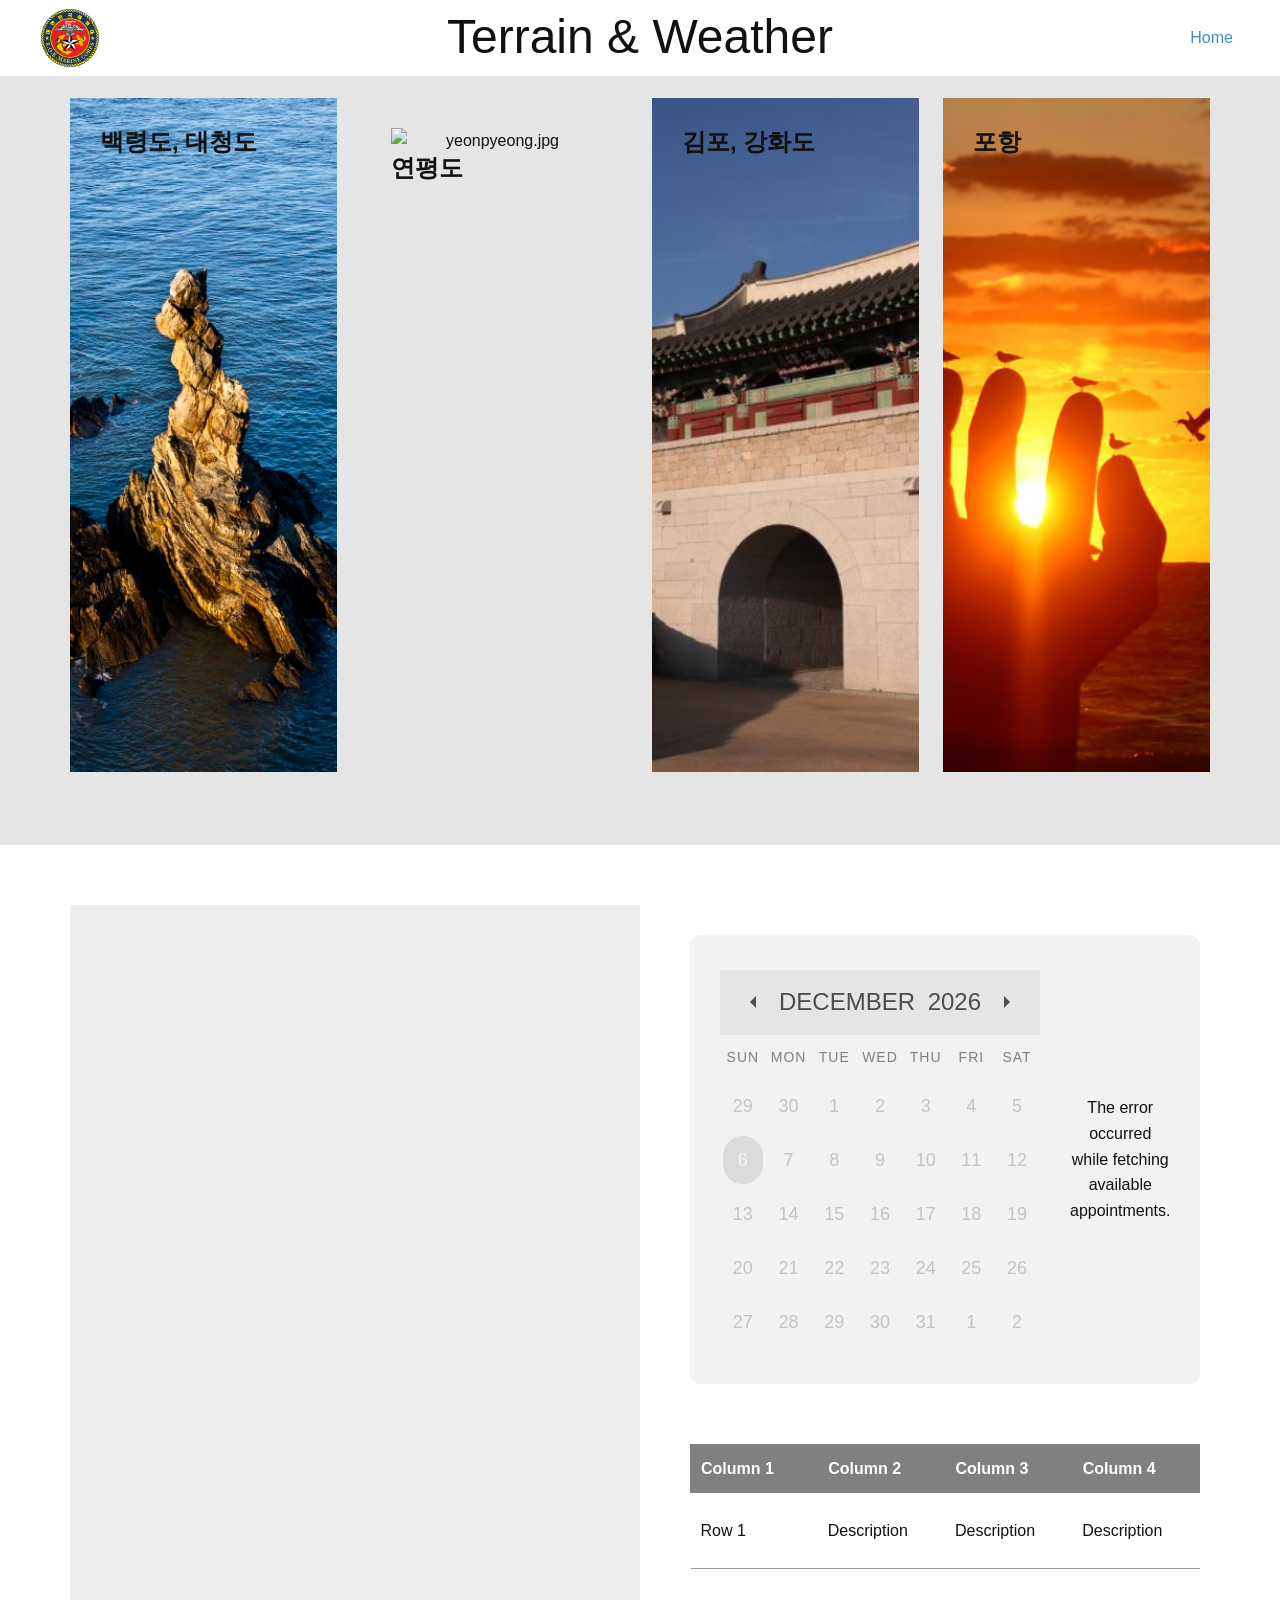
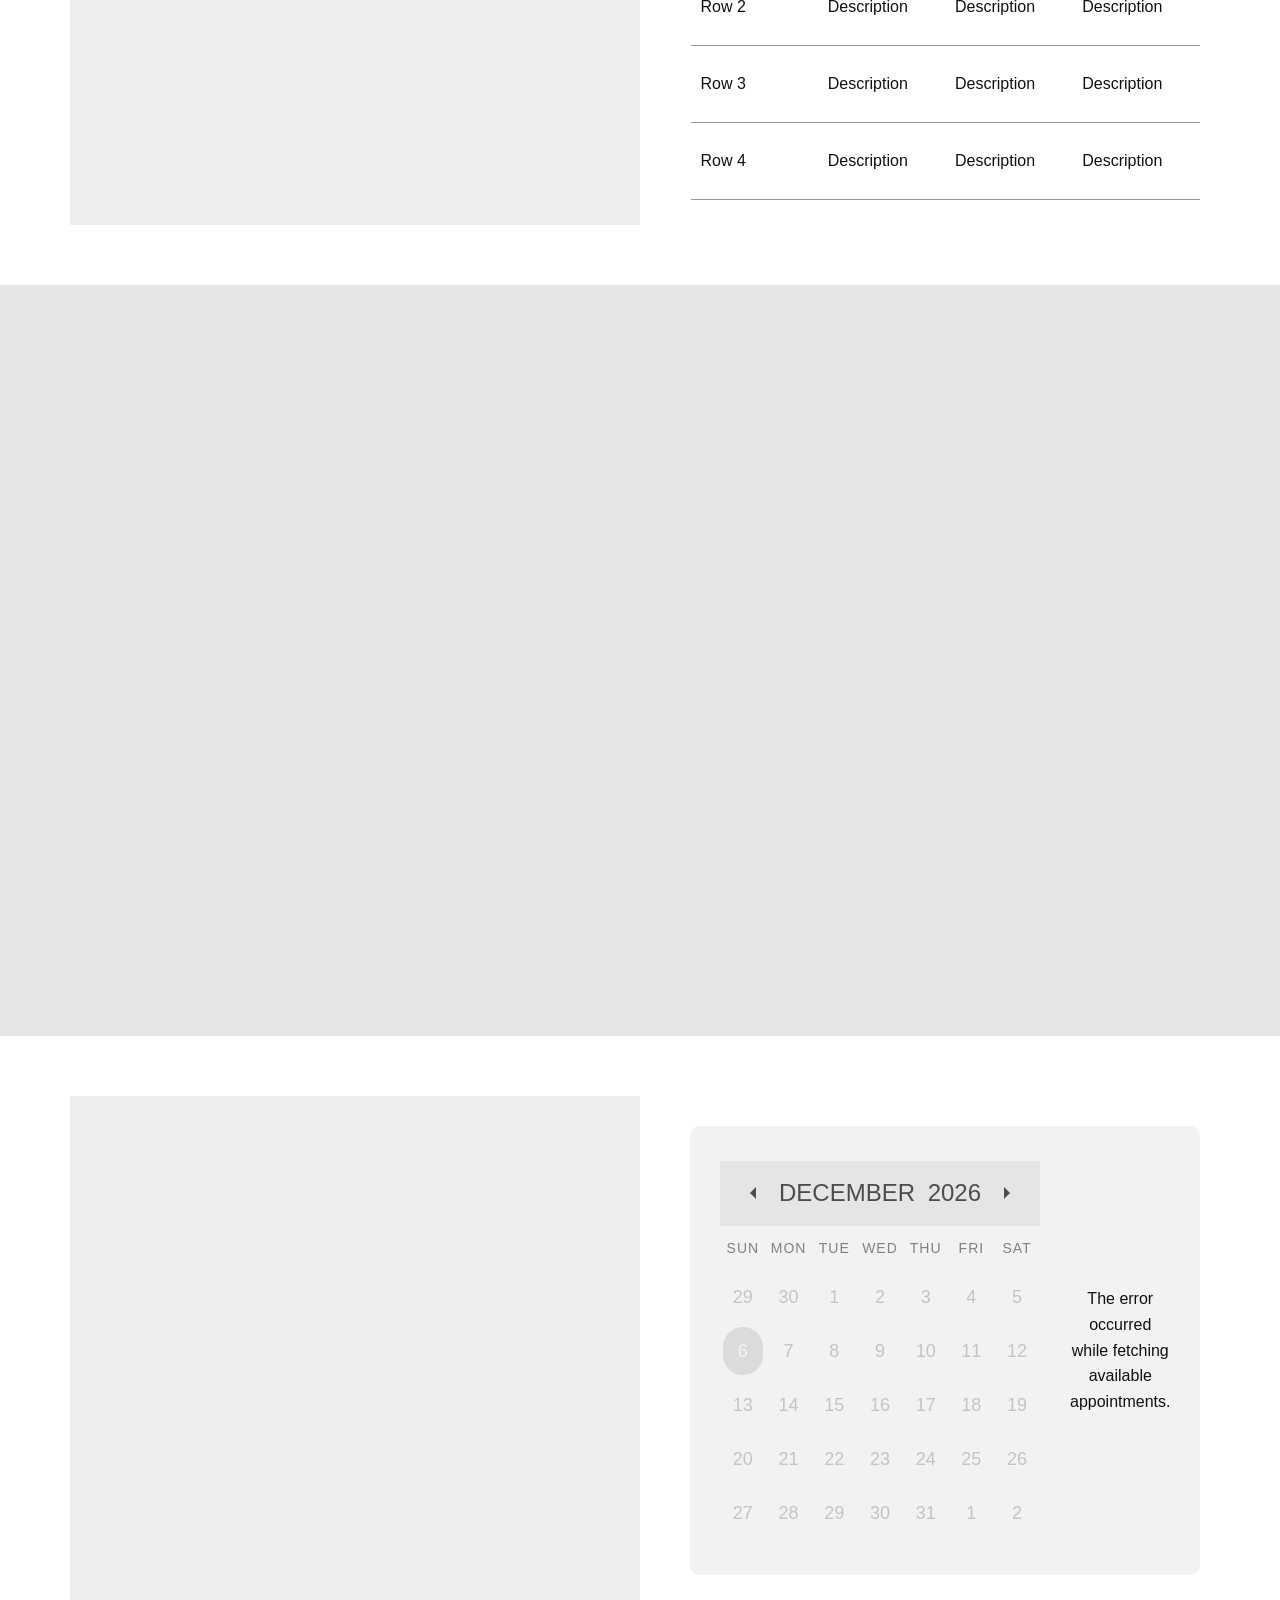
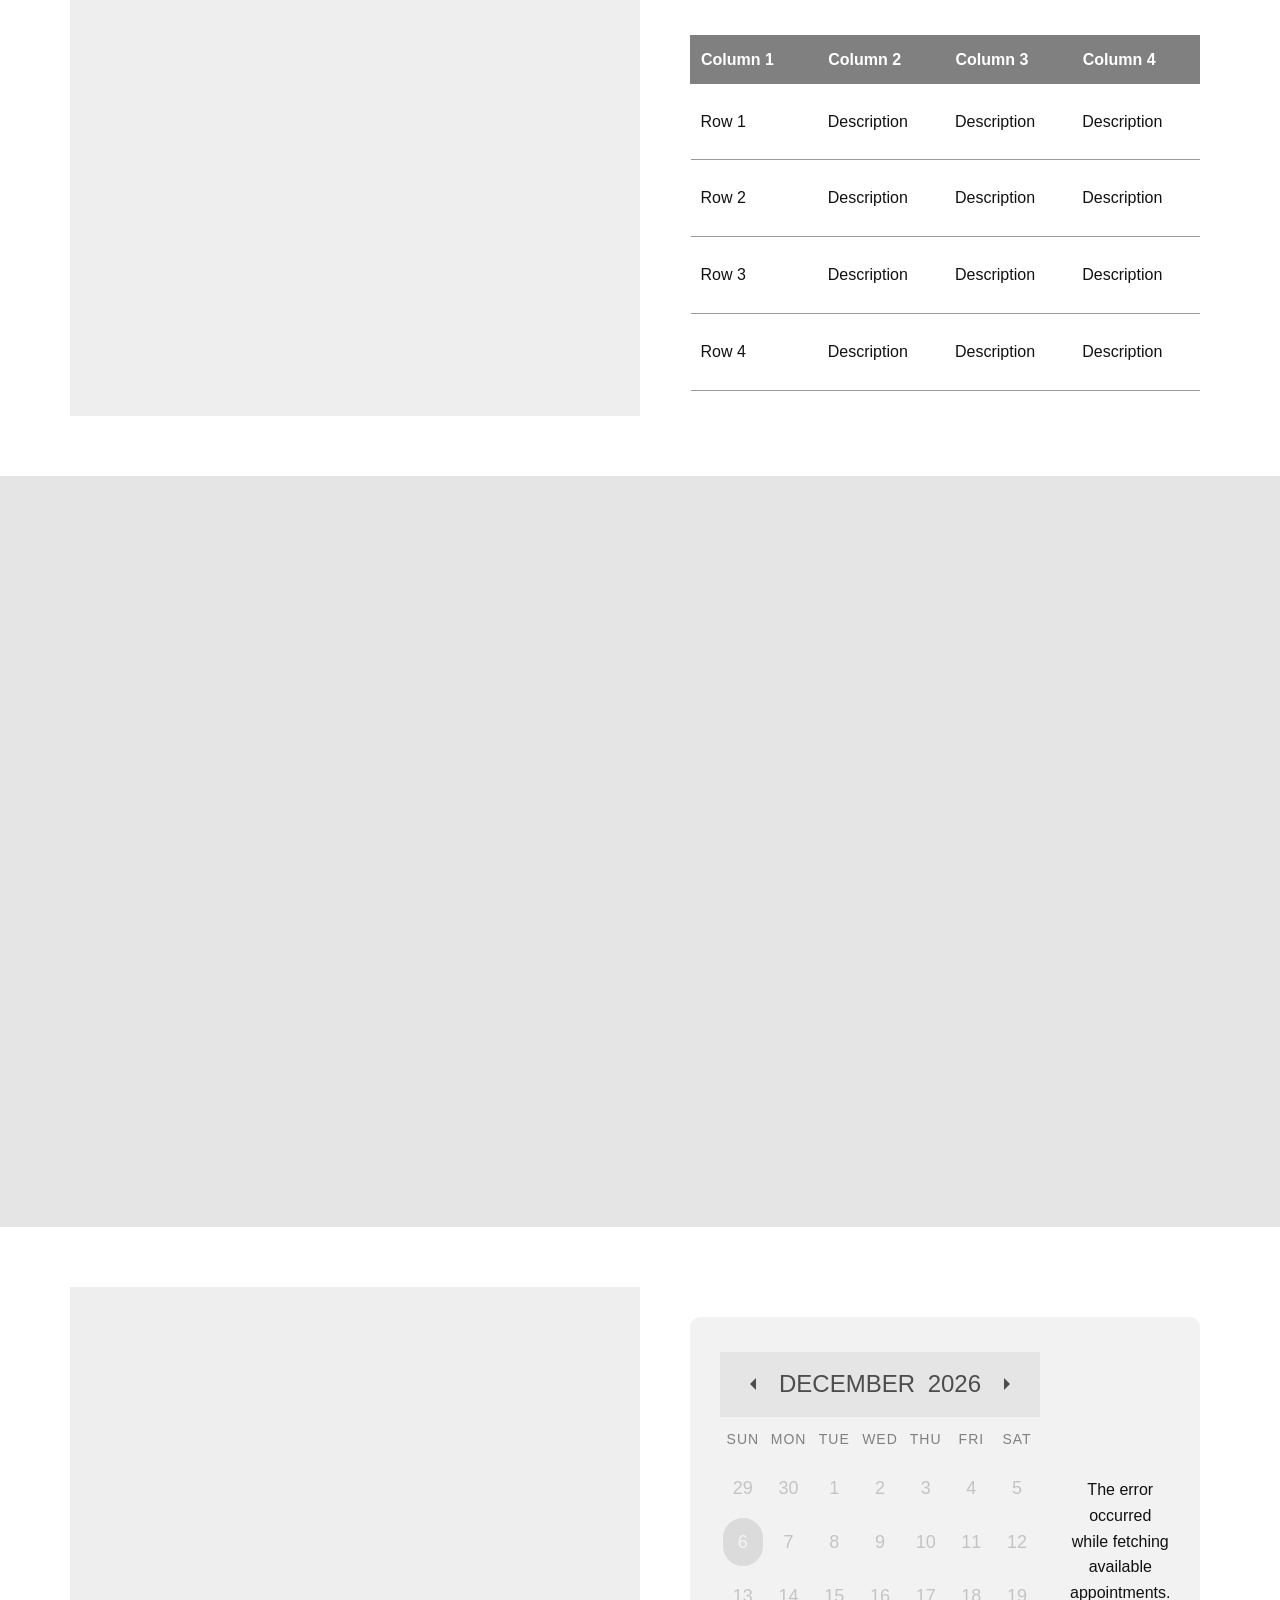
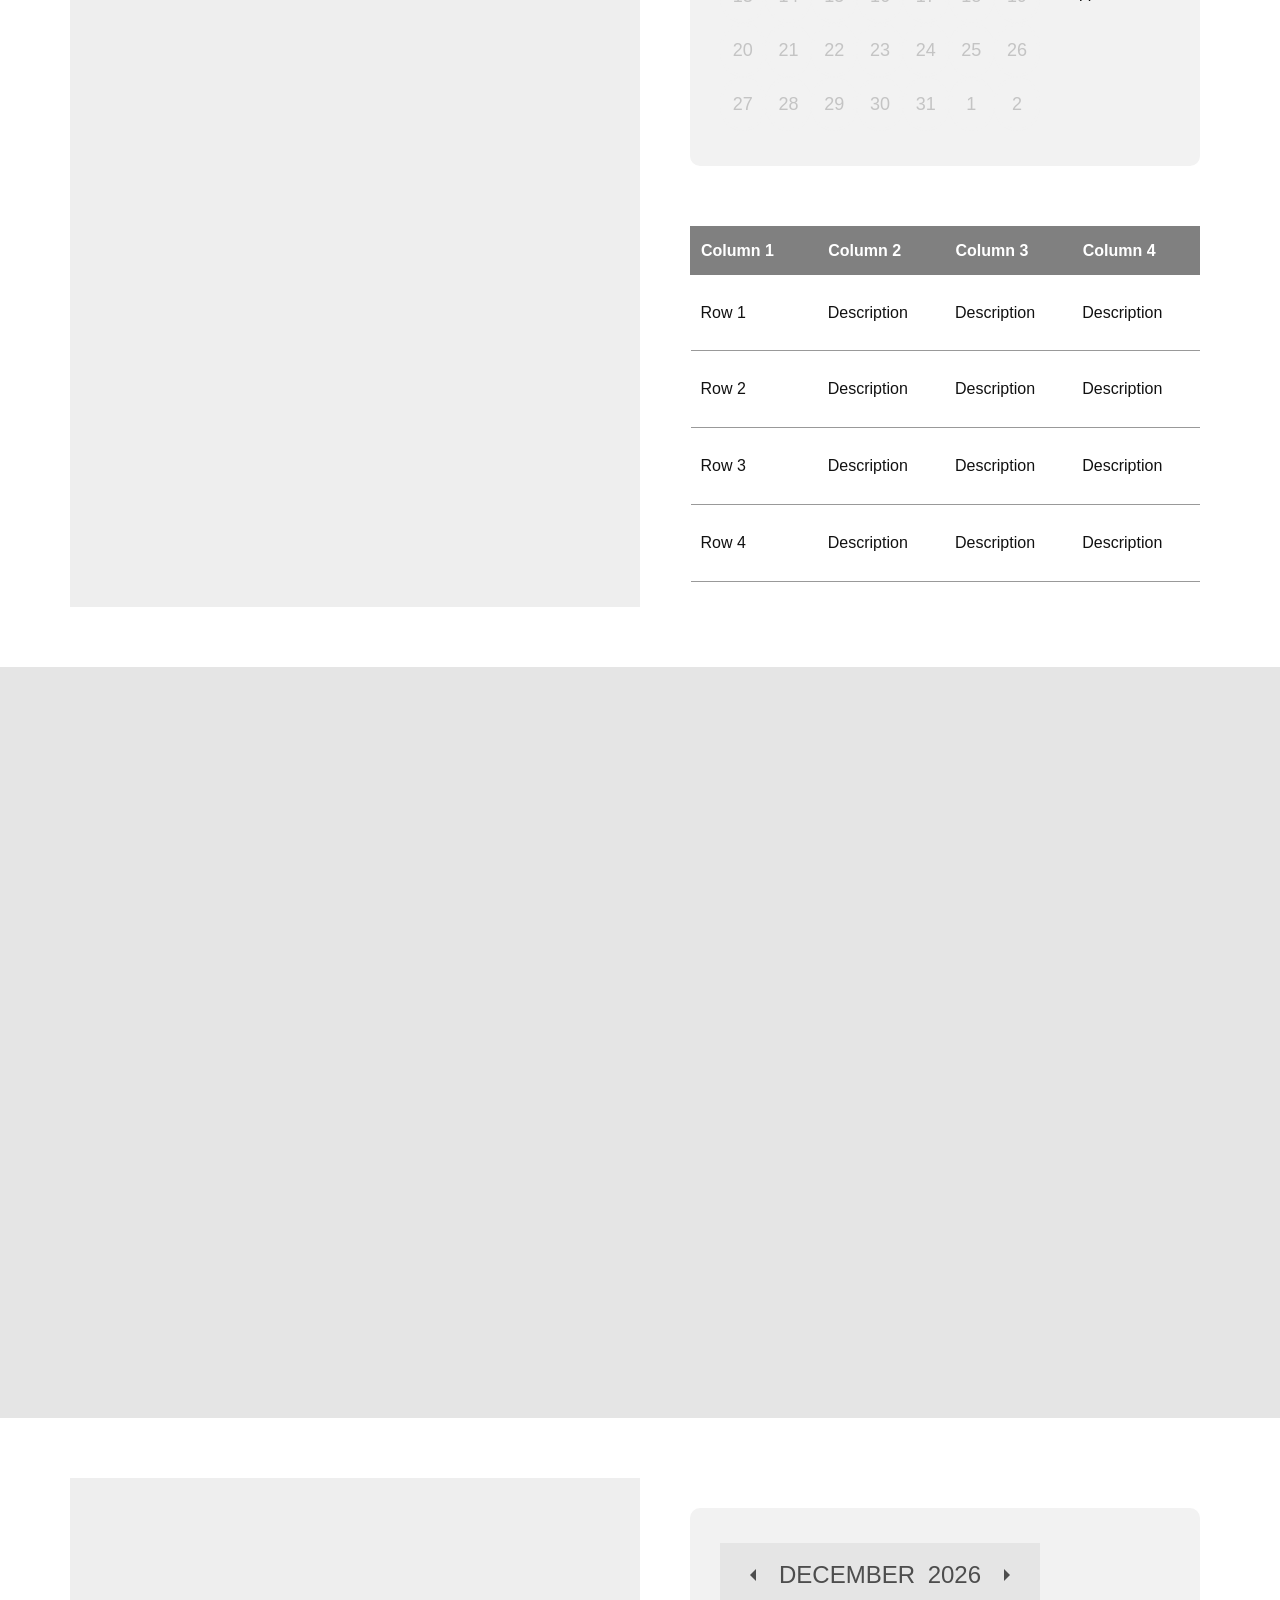
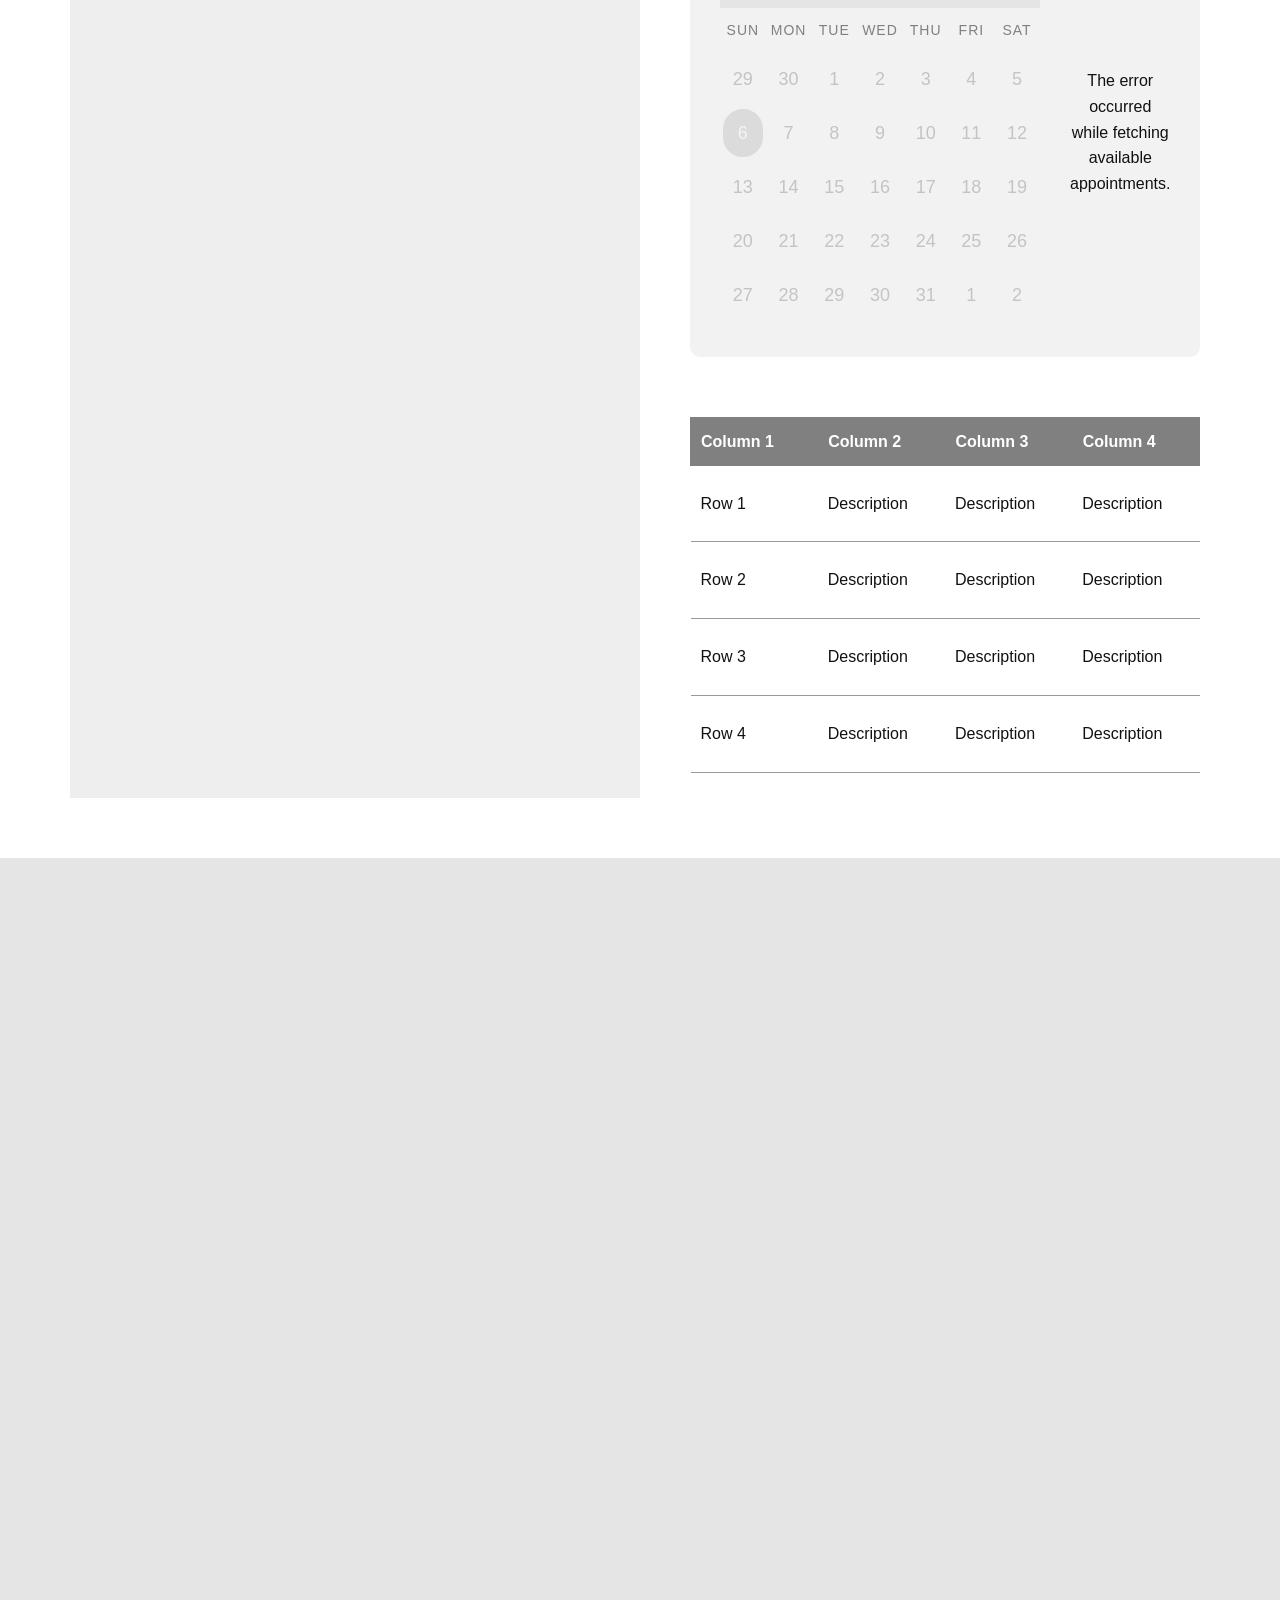
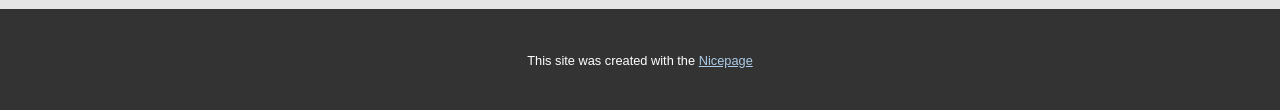
==== commit 236bc45b: "Update index.html 사진 수정" ====
--- a/index.html
+++ b/index.html
@@ -76,7 +76,7 @@
      data-animation-delay="300">
   <div class="u-container-layout u-similar-container u-container-layout-2">
     <!-- 이미지 파일 경로를 포함한 <img> 태그 추가 -->
-    <img src="images/yeonpyeongdo.jpg" alt="_16-11-2024_3717_blog.naver.com.jpg" class="u-image" style="width: 100%; height: auto;" />
+    <img src="images/yeonpyeongdo.jpg" alt="yeonpyeong.jpg" class="u-image" style="width: 100%; height: auto;" />
     <h4 class="u-align-left u-text u-text-2">연평도</h4>
   </div>
 </div>
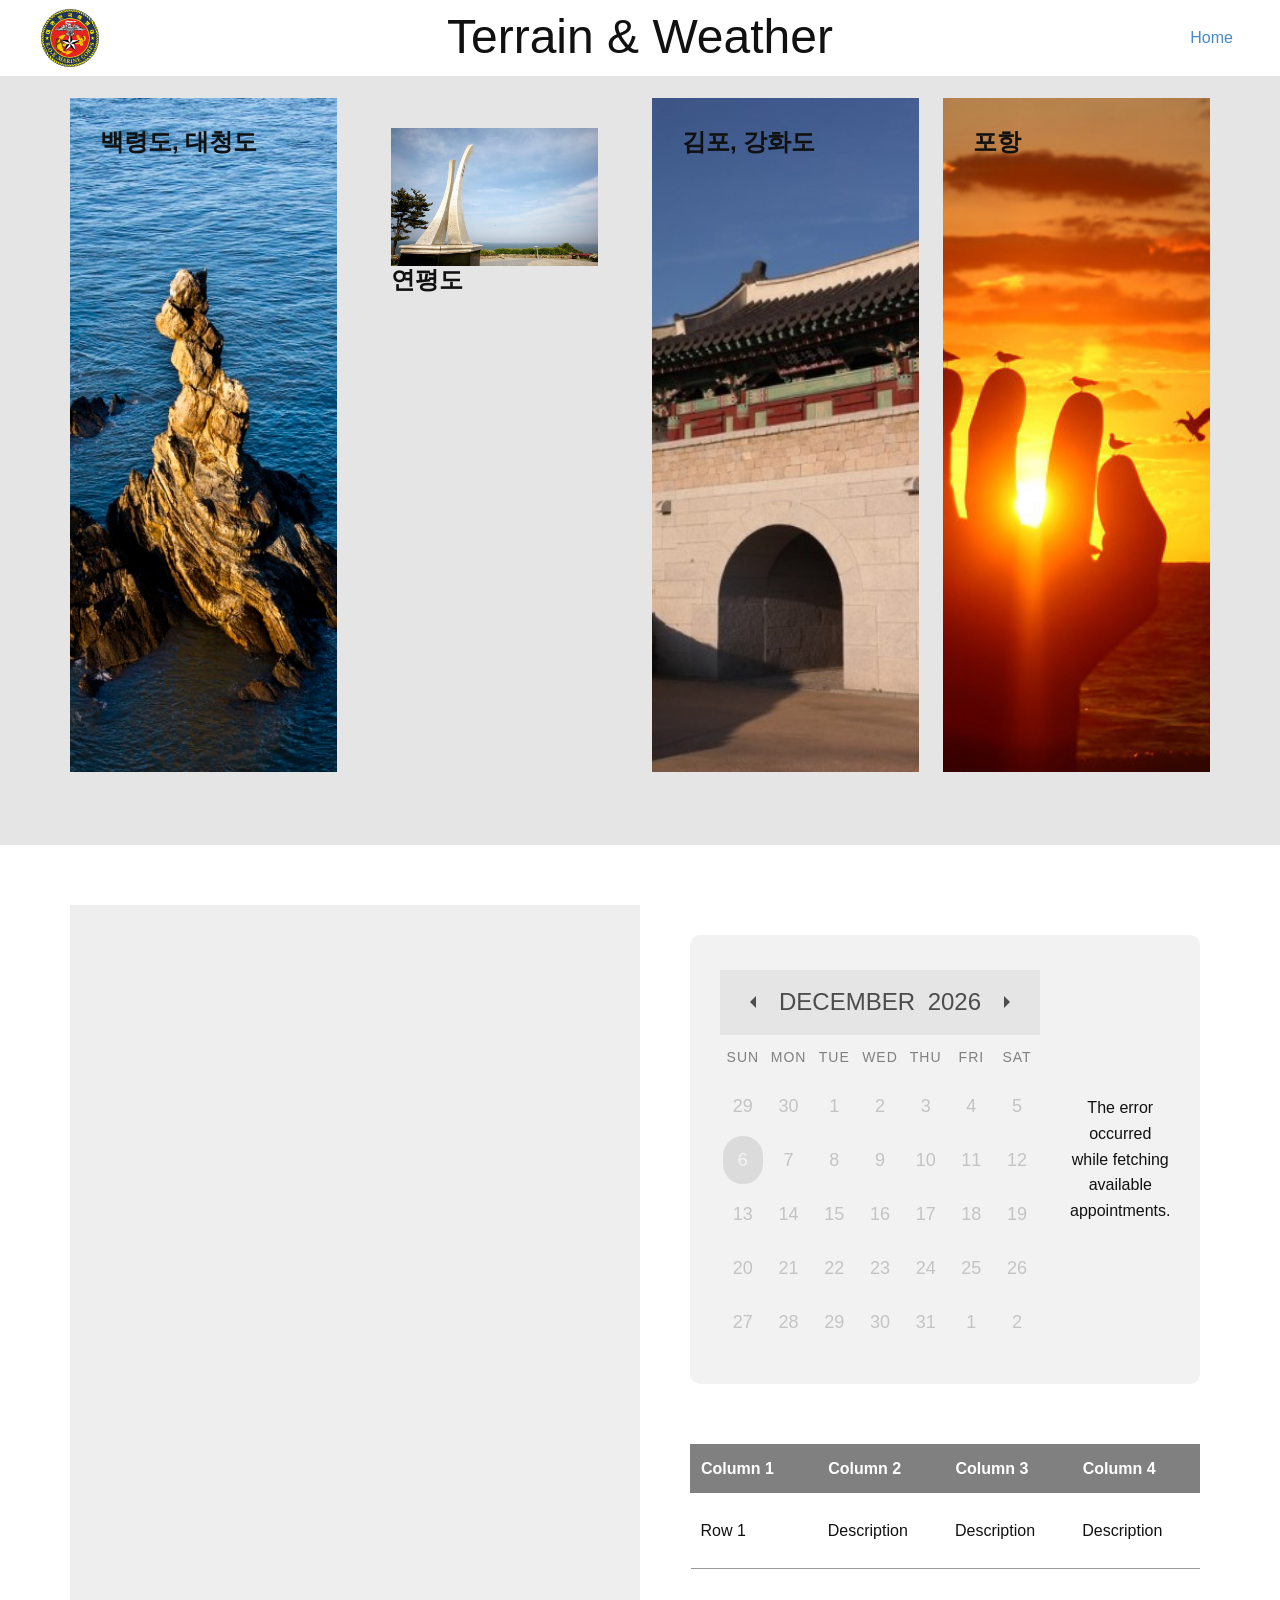
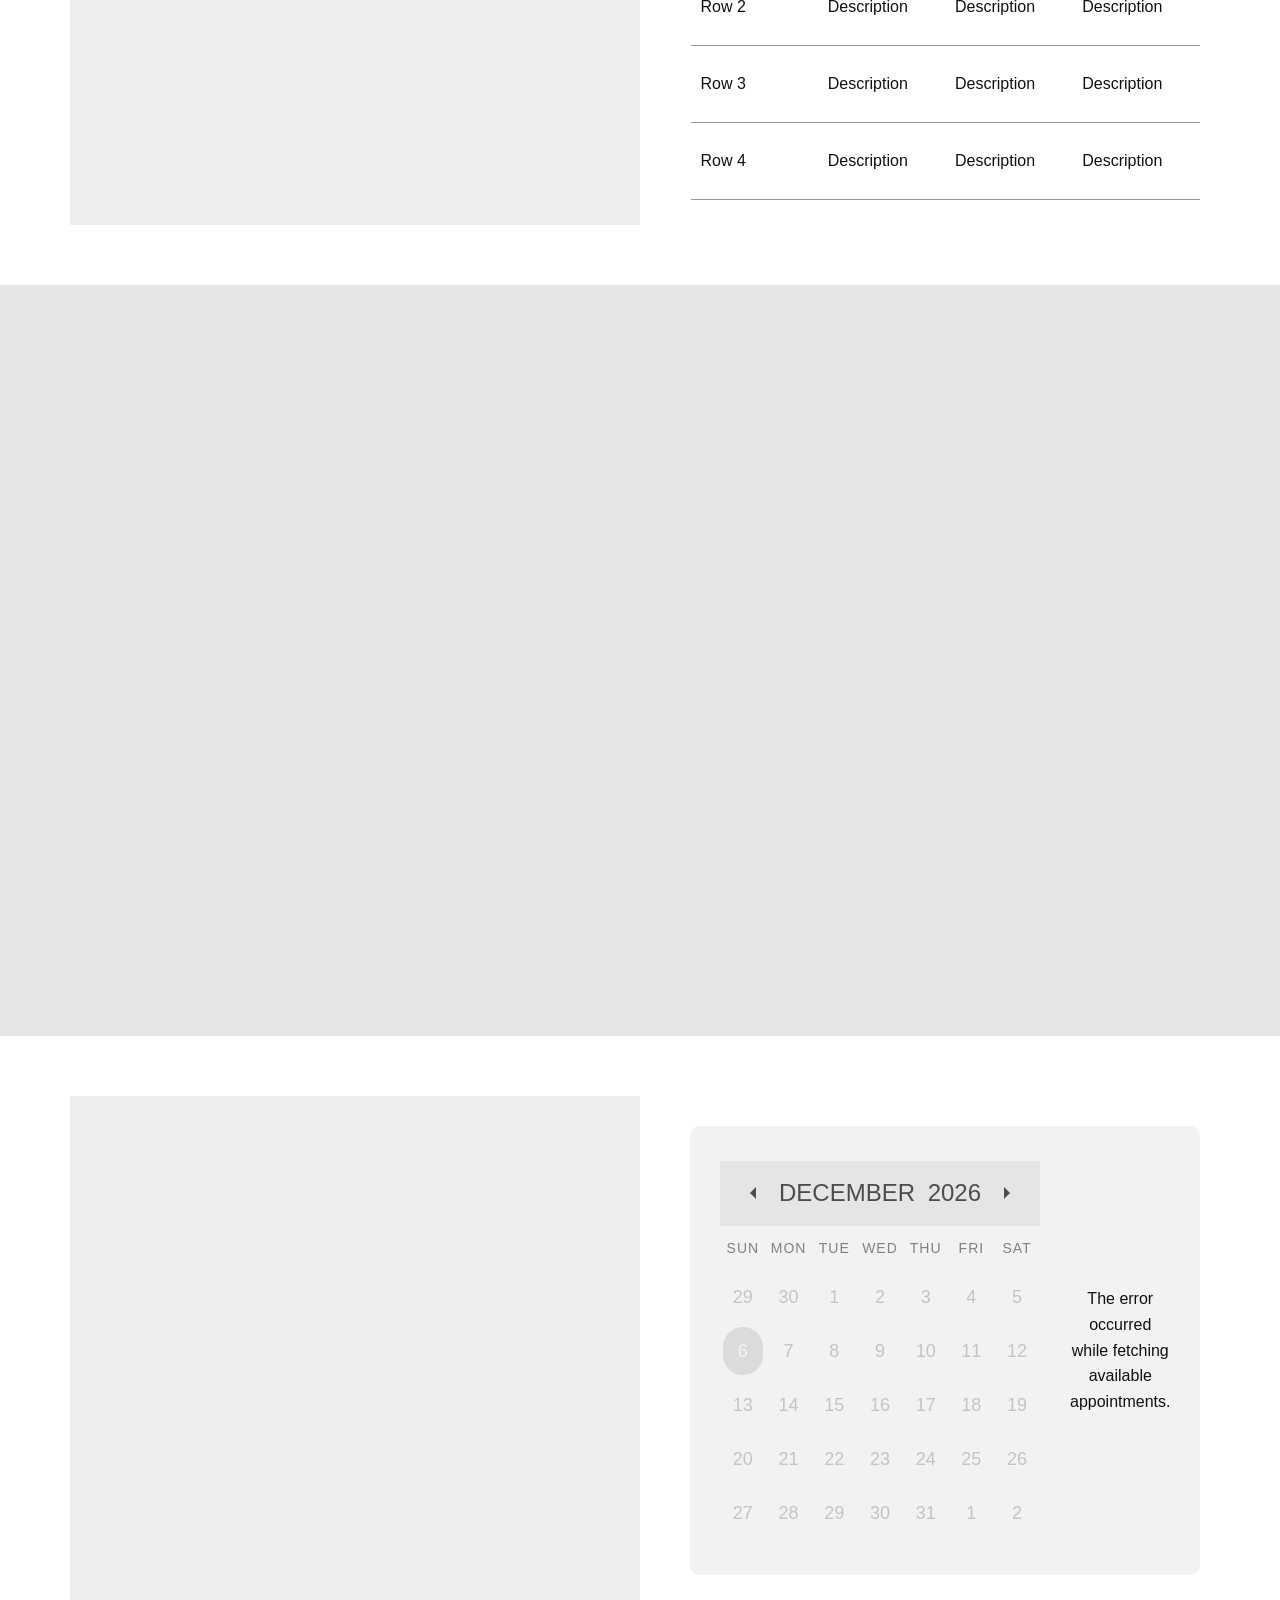
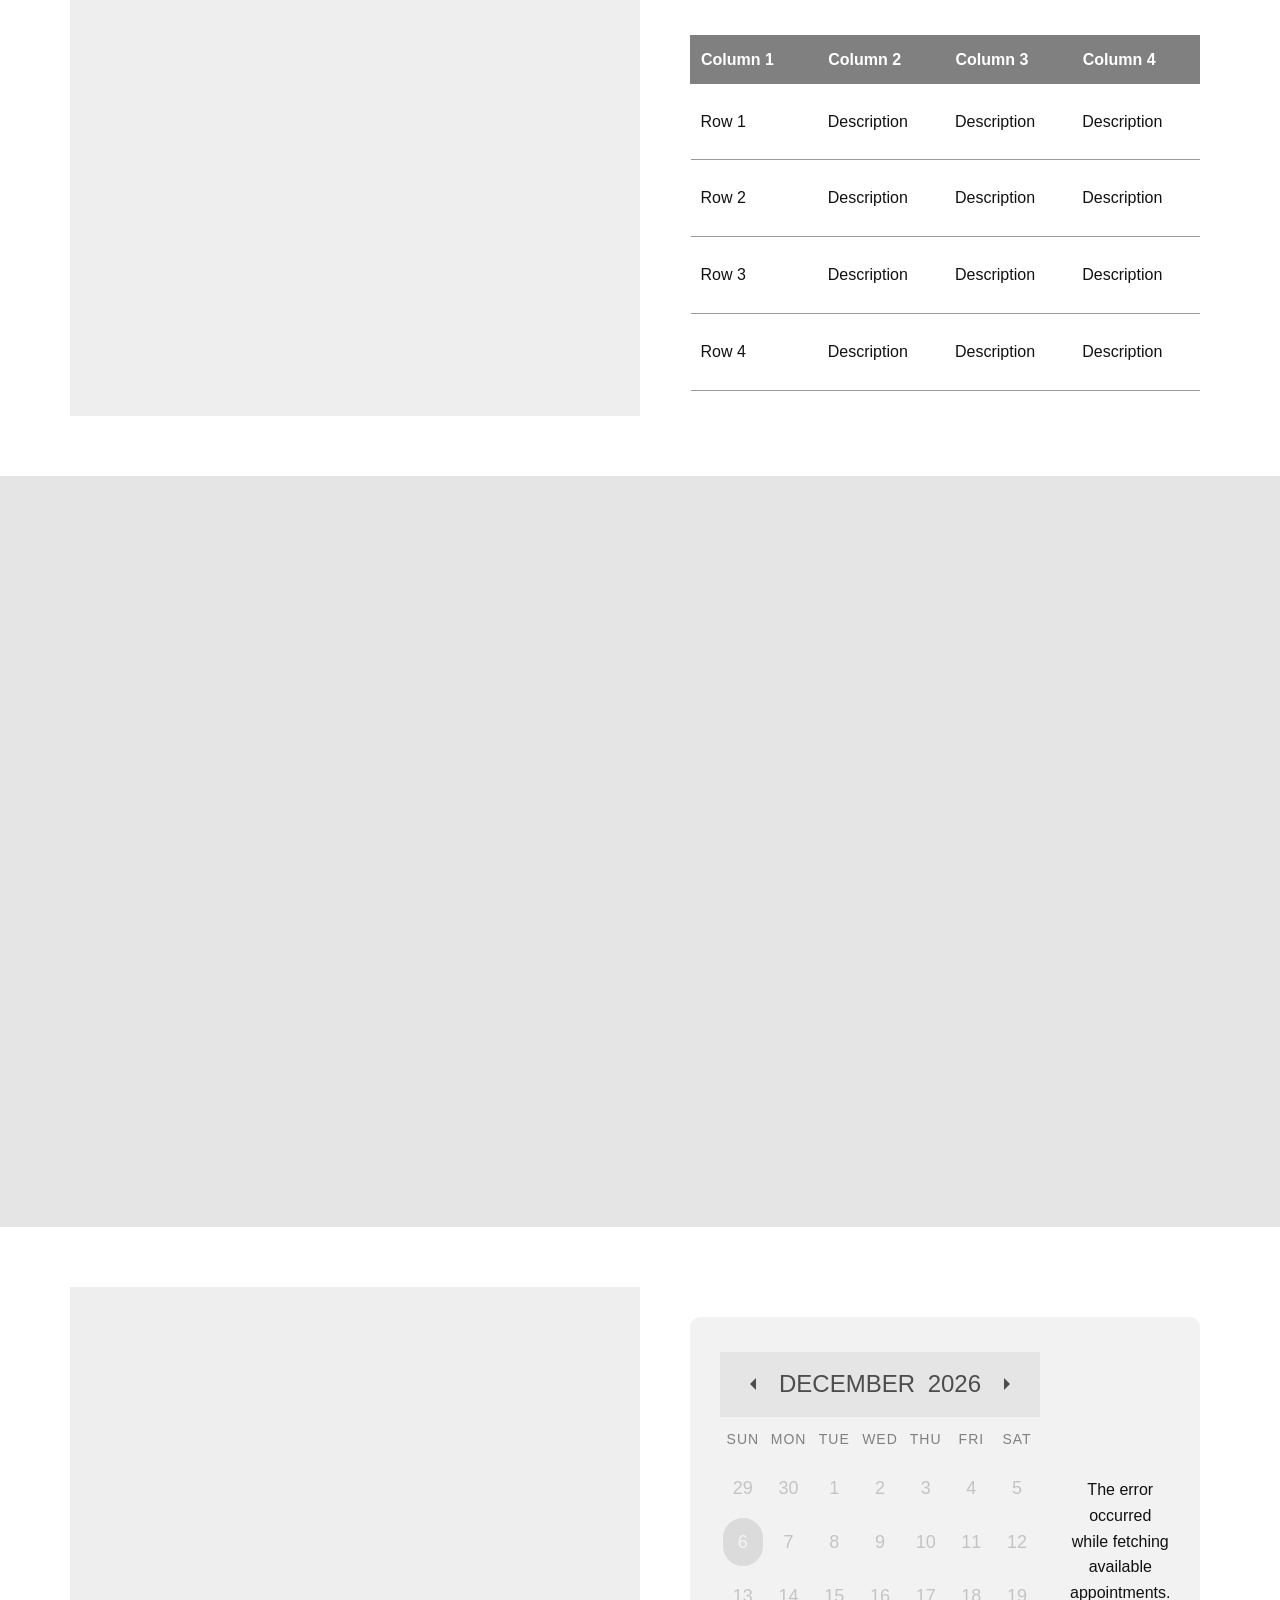
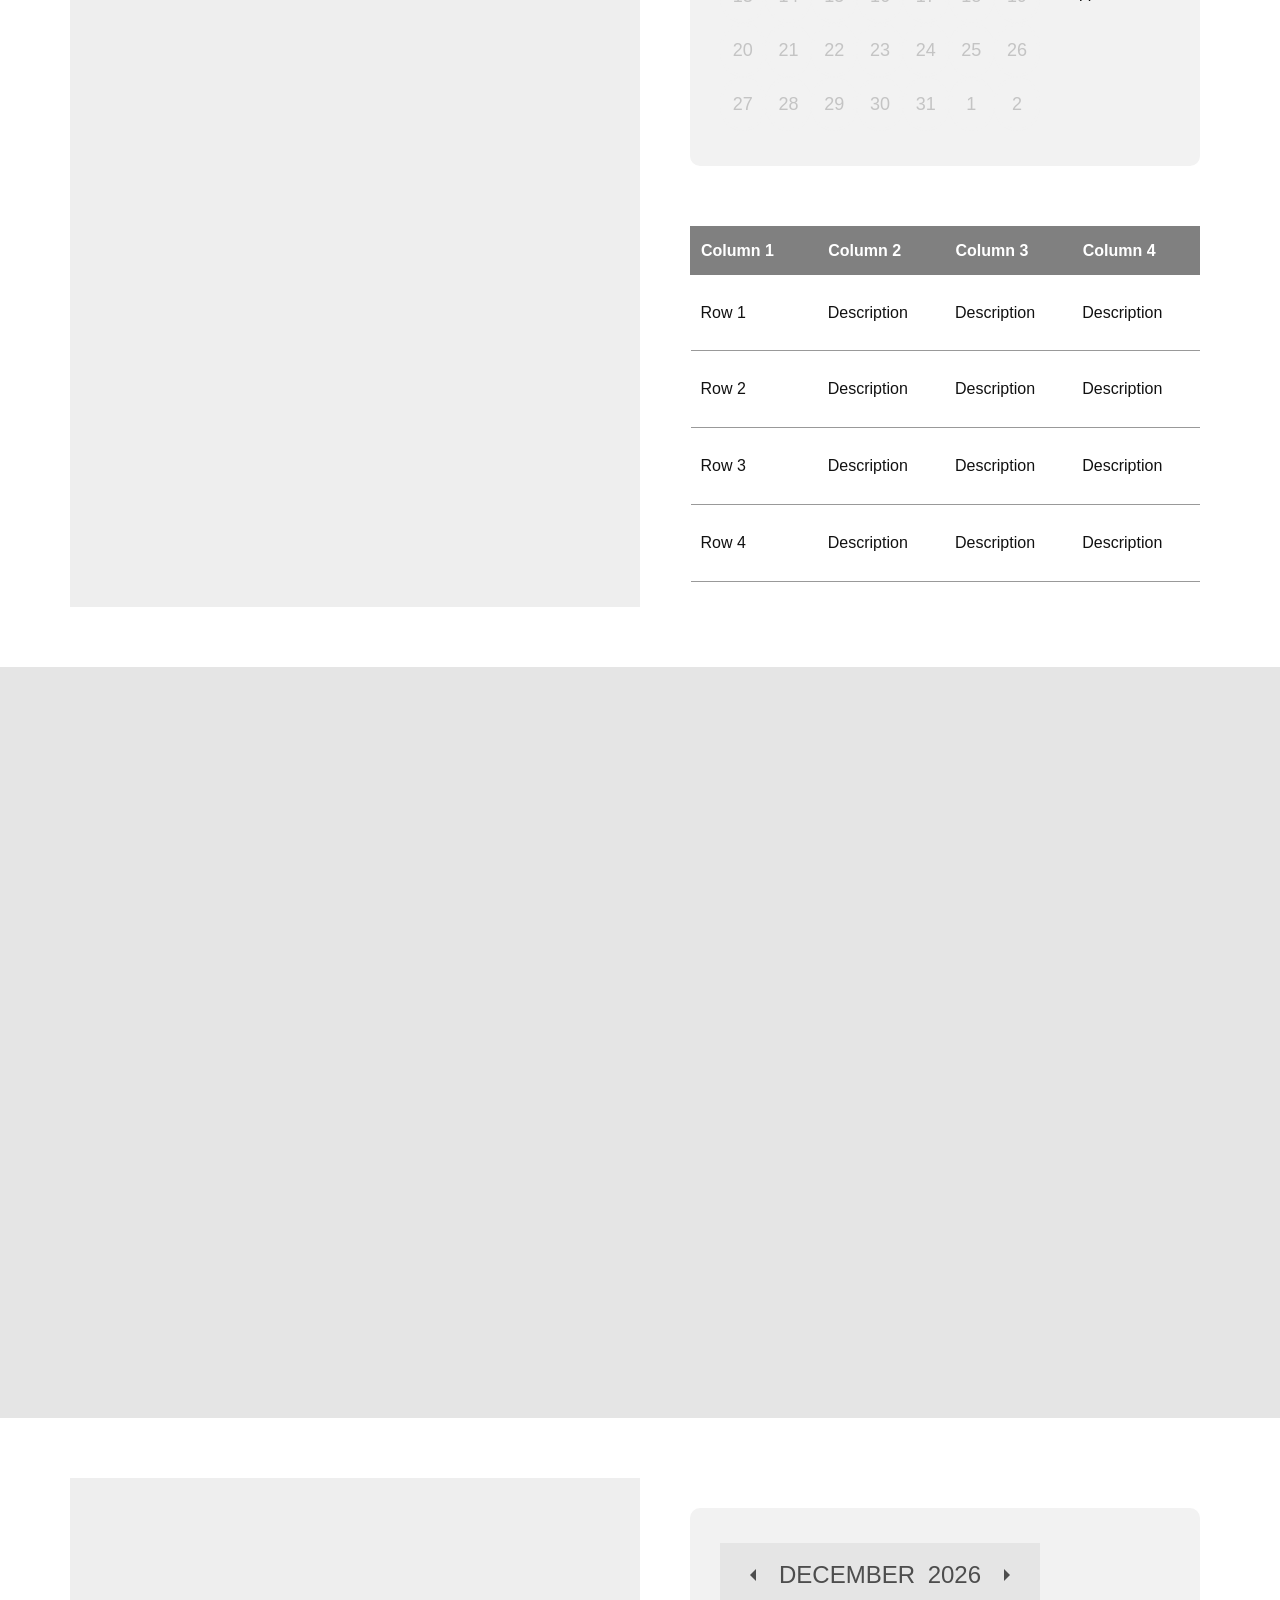
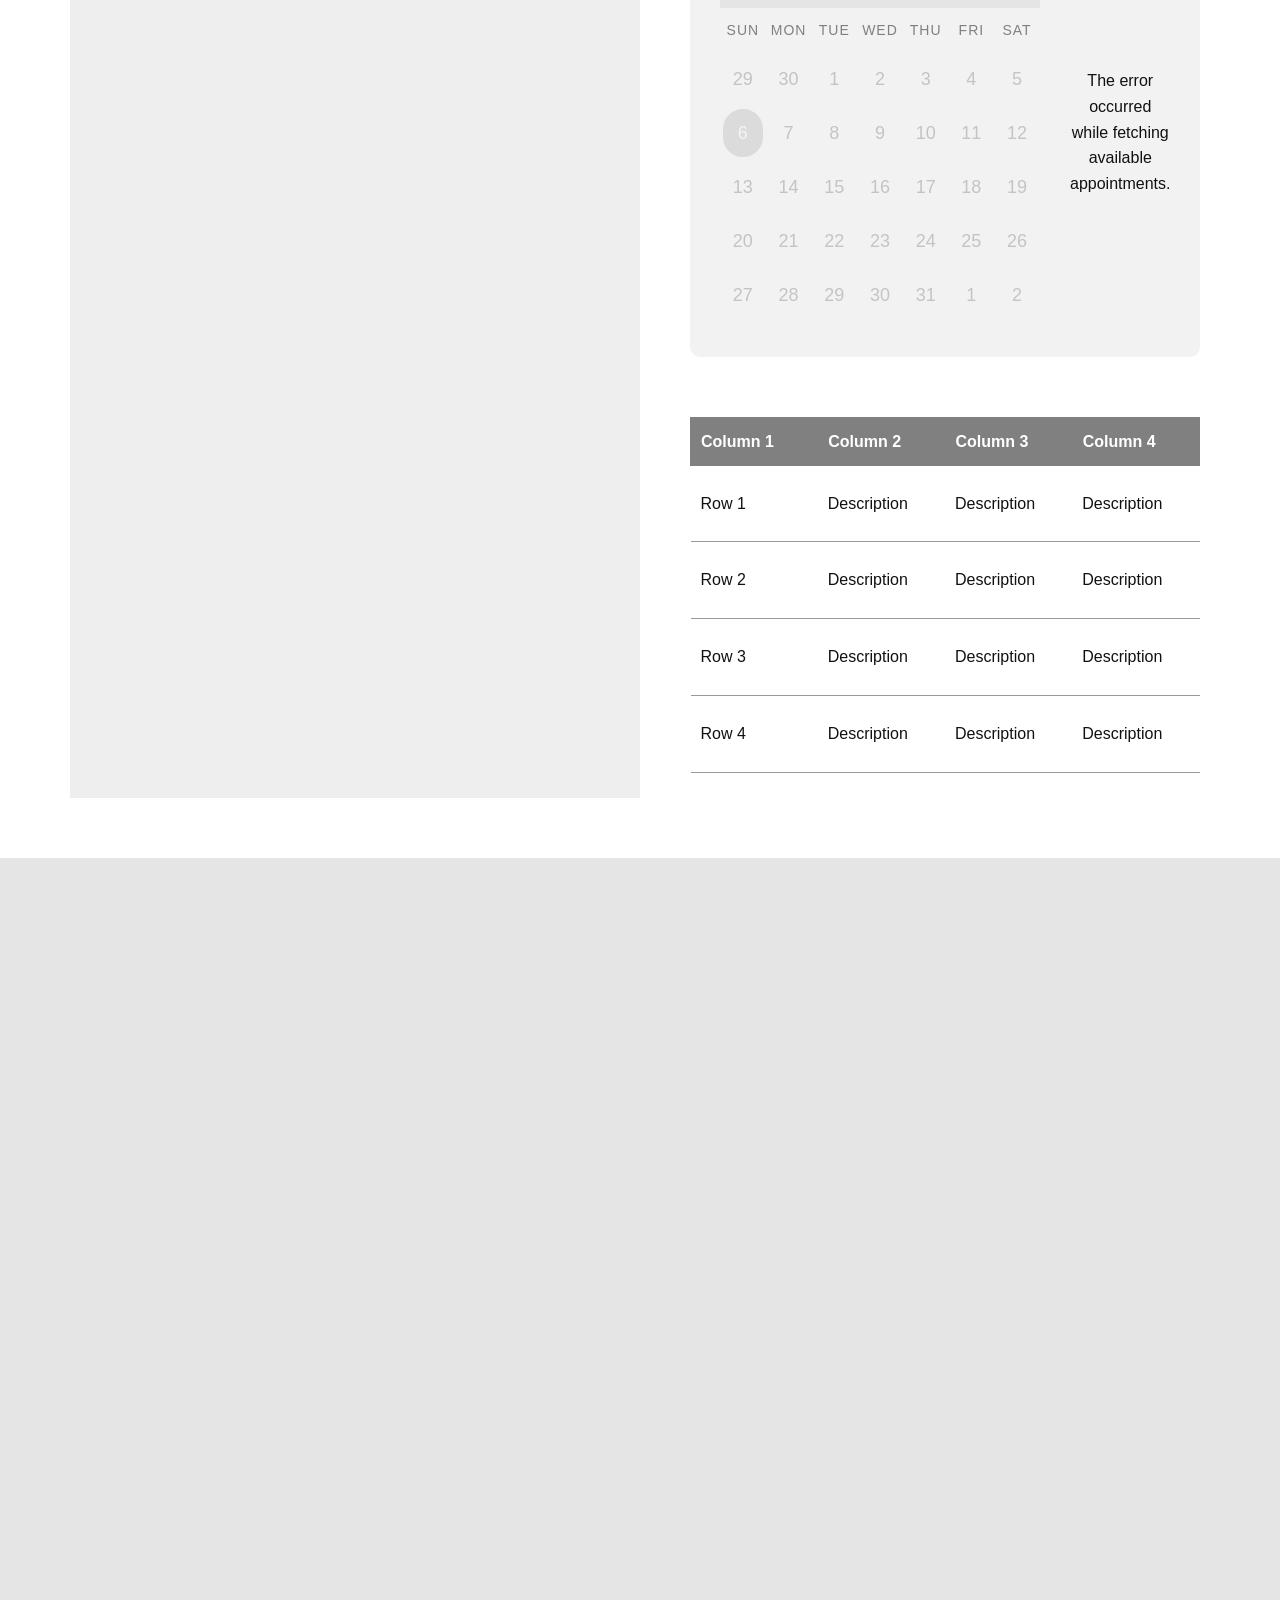
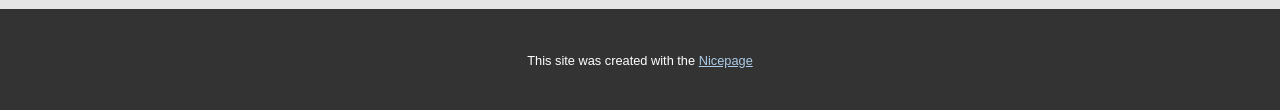
==== commit 4af7afe4: "Update index.html" ====
--- a/index.html
+++ b/index.html
@@ -76,7 +76,7 @@
      data-animation-delay="300">
   <div class="u-container-layout u-similar-container u-container-layout-2">
     <!-- 이미지 파일 경로를 포함한 <img> 태그 추가 -->
-    <img src="images/yeonpyeongdo.jpg" alt="yeonpyeong.jpg" class="u-image" style="width: 100%; height: auto;" />
+    <img src="images/yeonpyeongdo.jpg" alt="yeonpyeongdo.jpg" class="u-image" style="width: 100%; height: auto;" />
     <h4 class="u-align-left u-text u-text-2">연평도</h4>
   </div>
 </div>
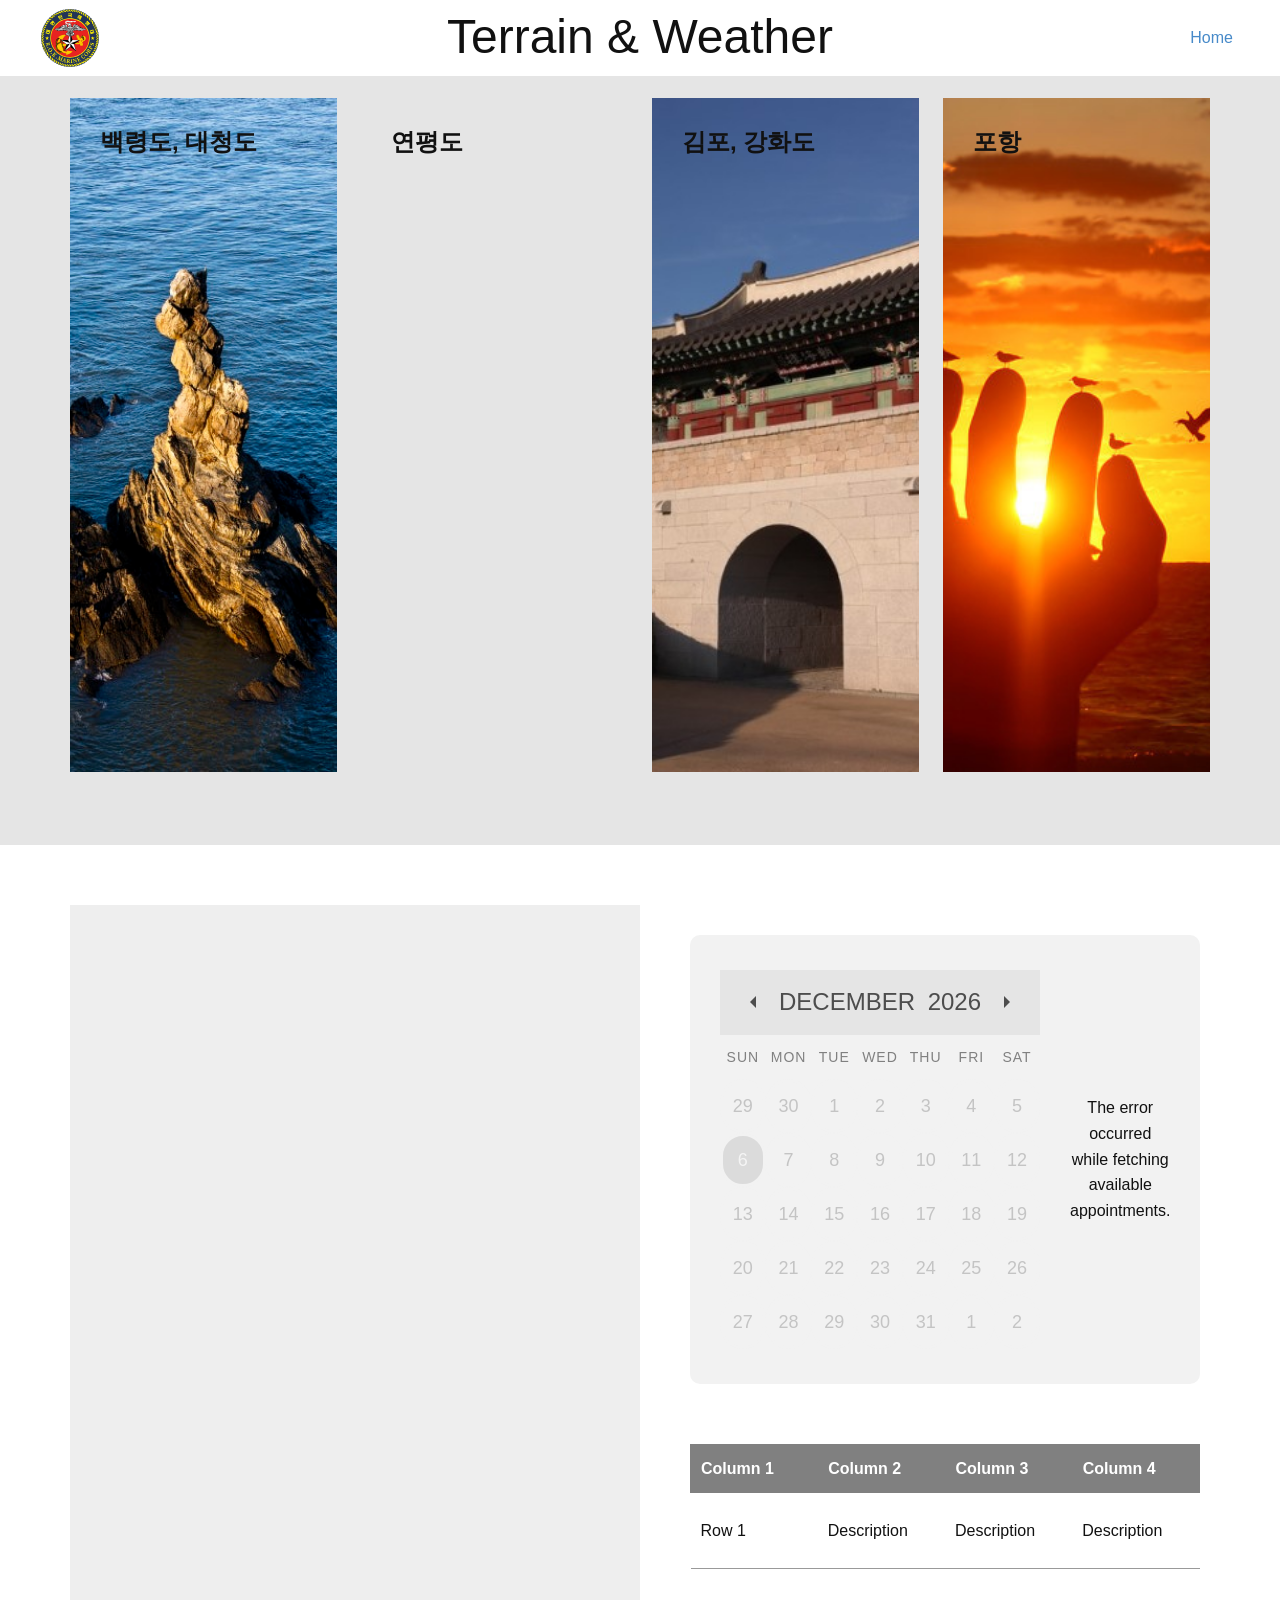
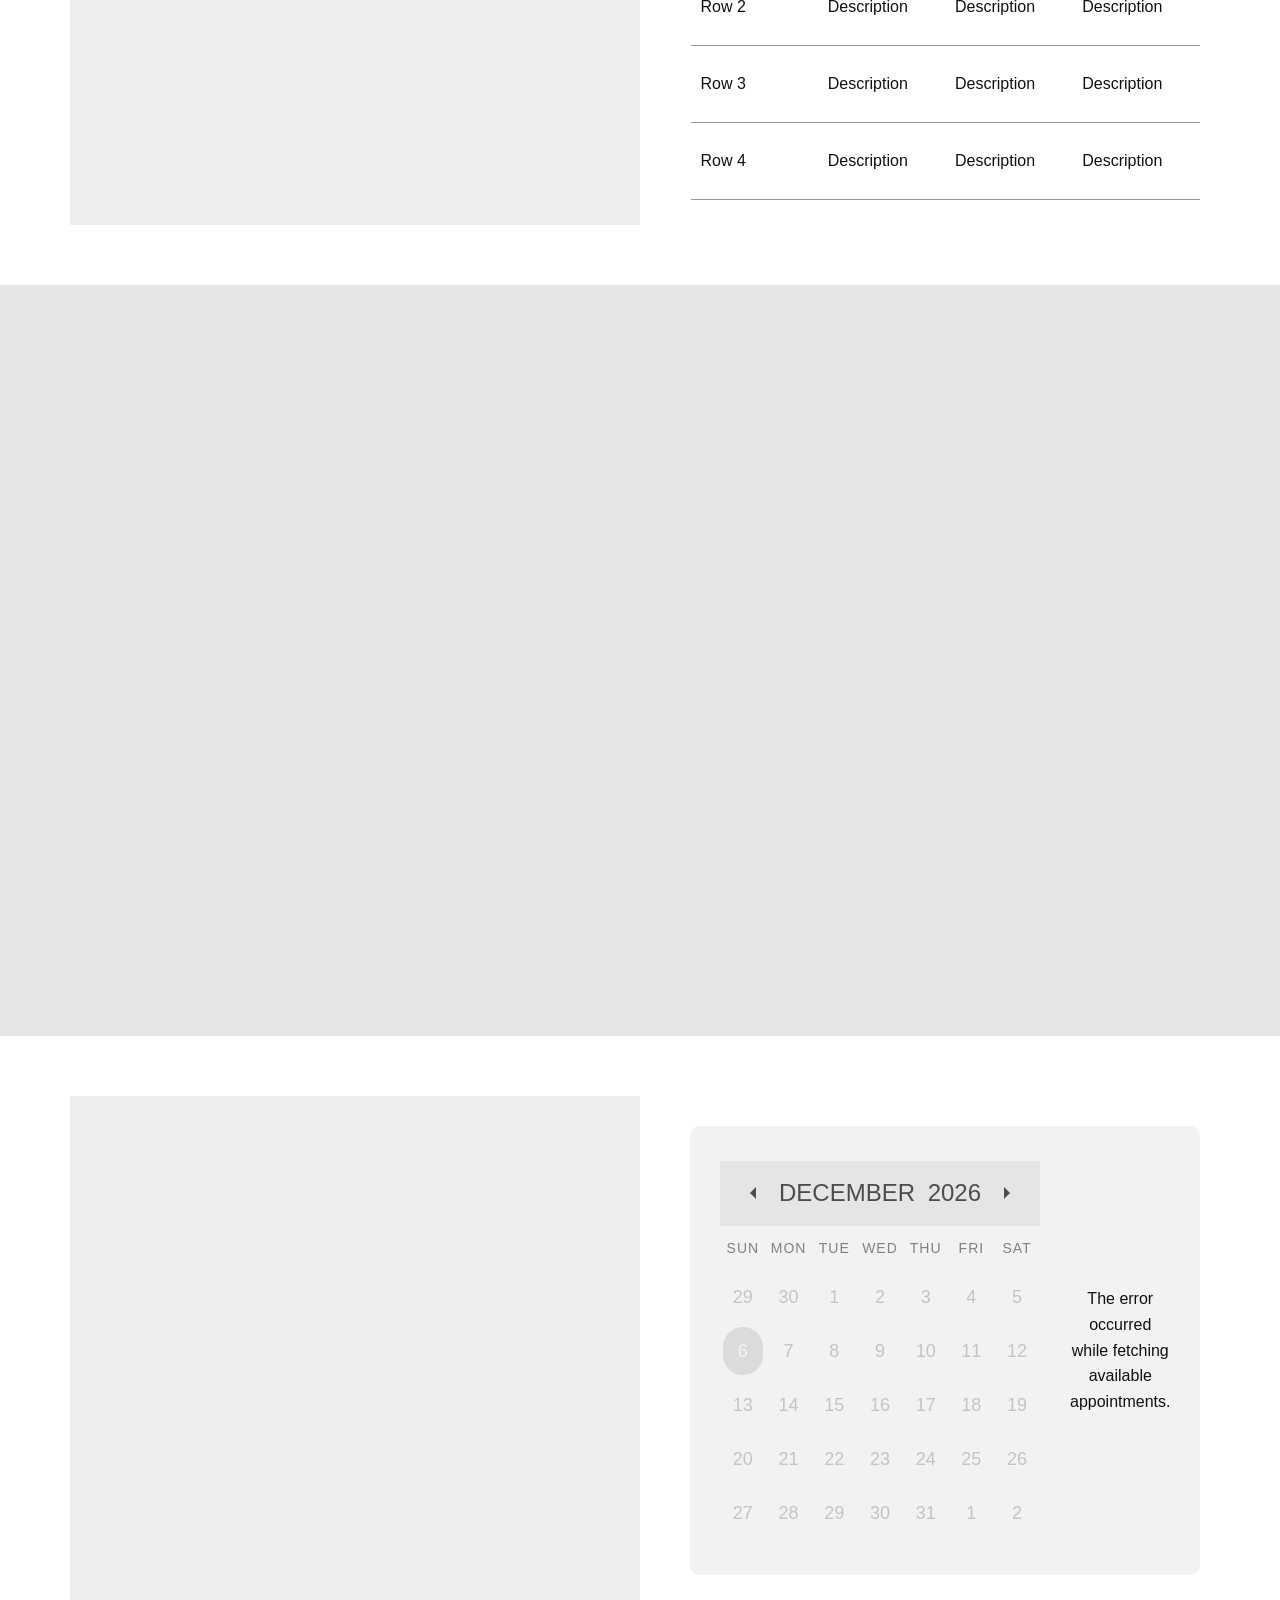
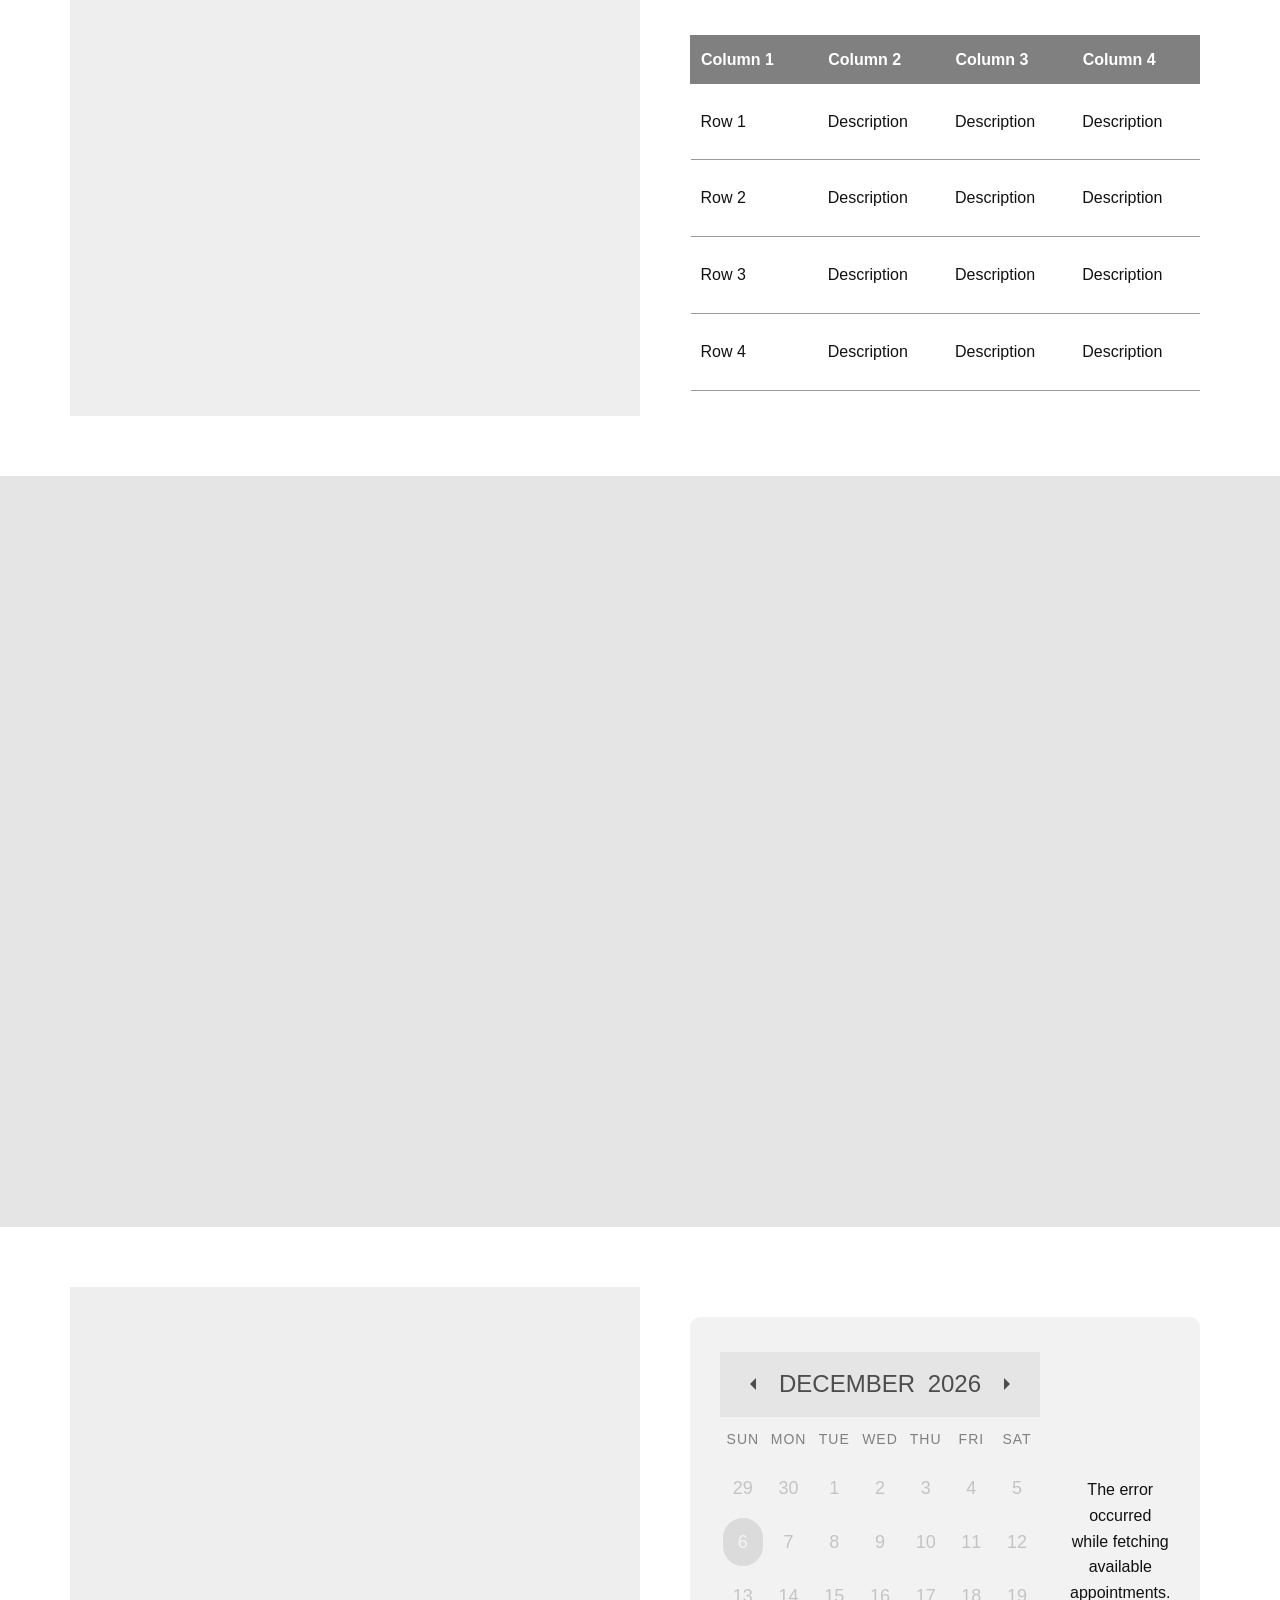
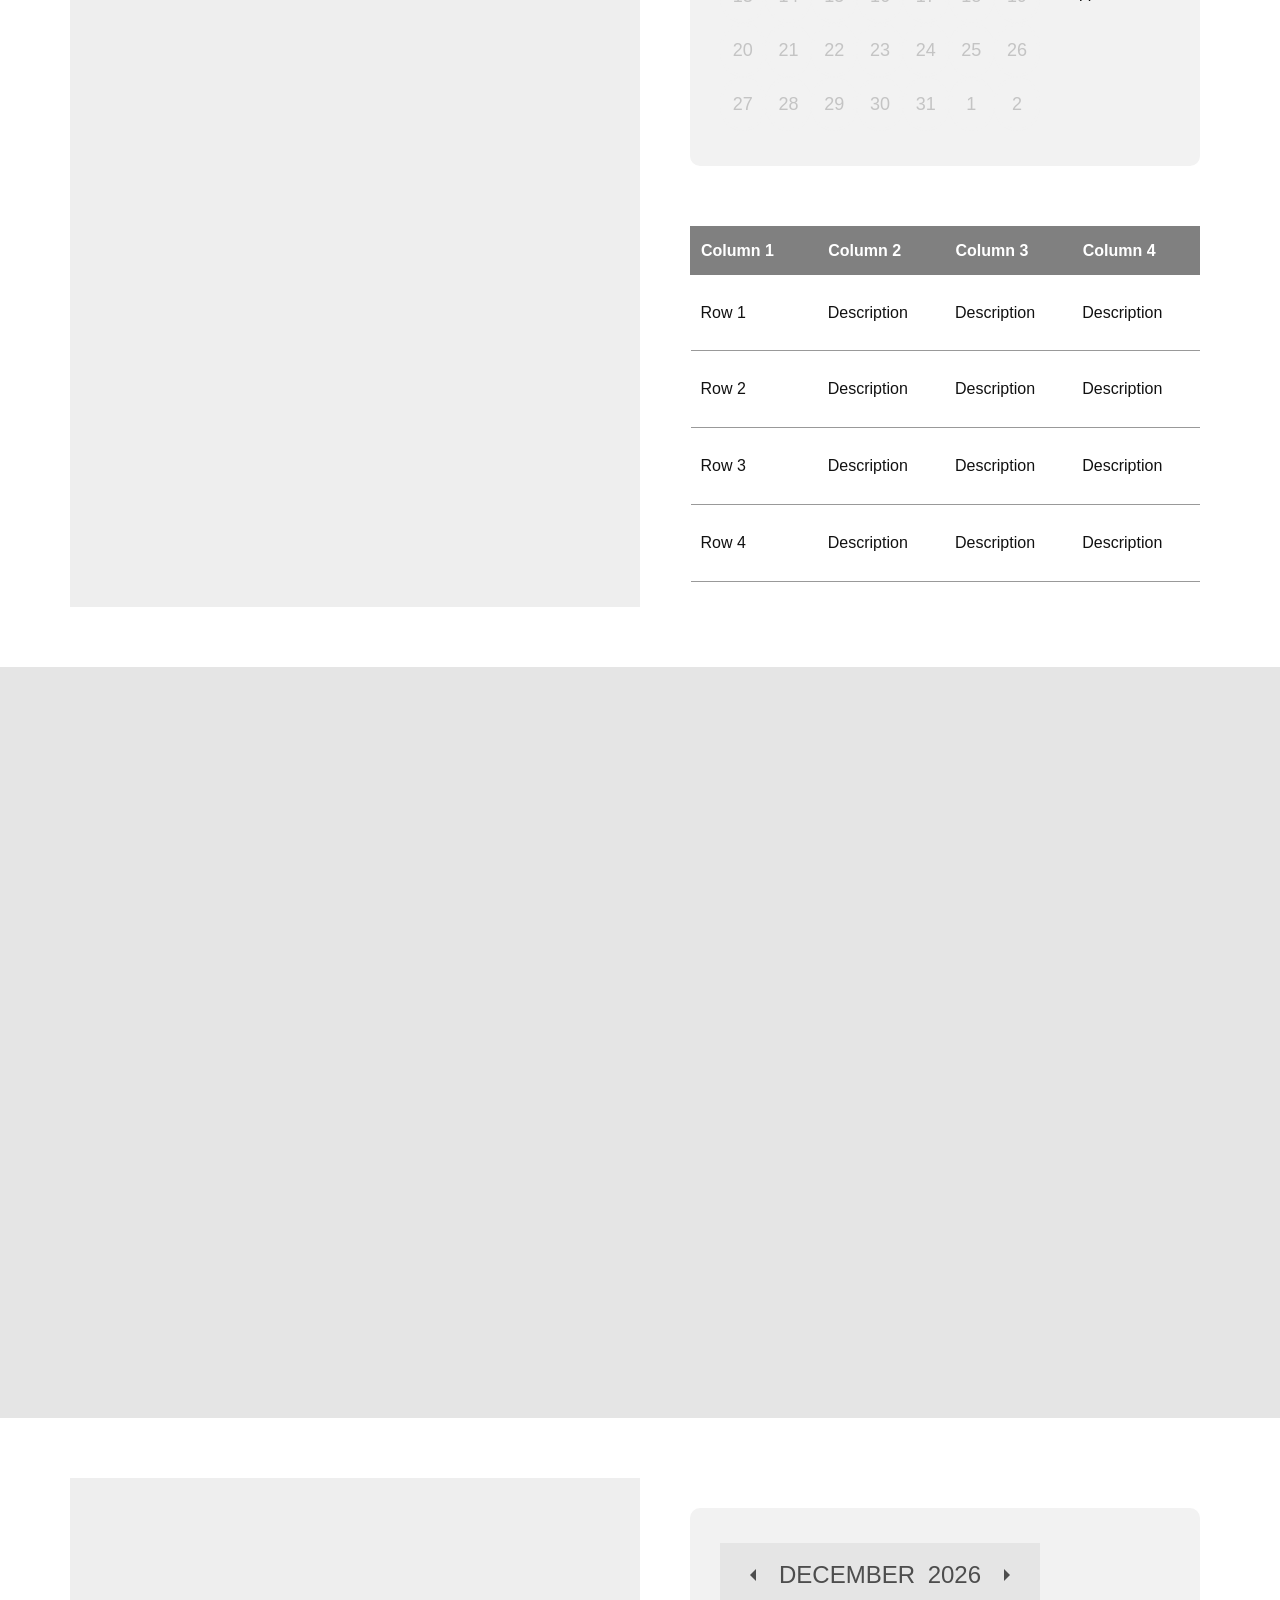
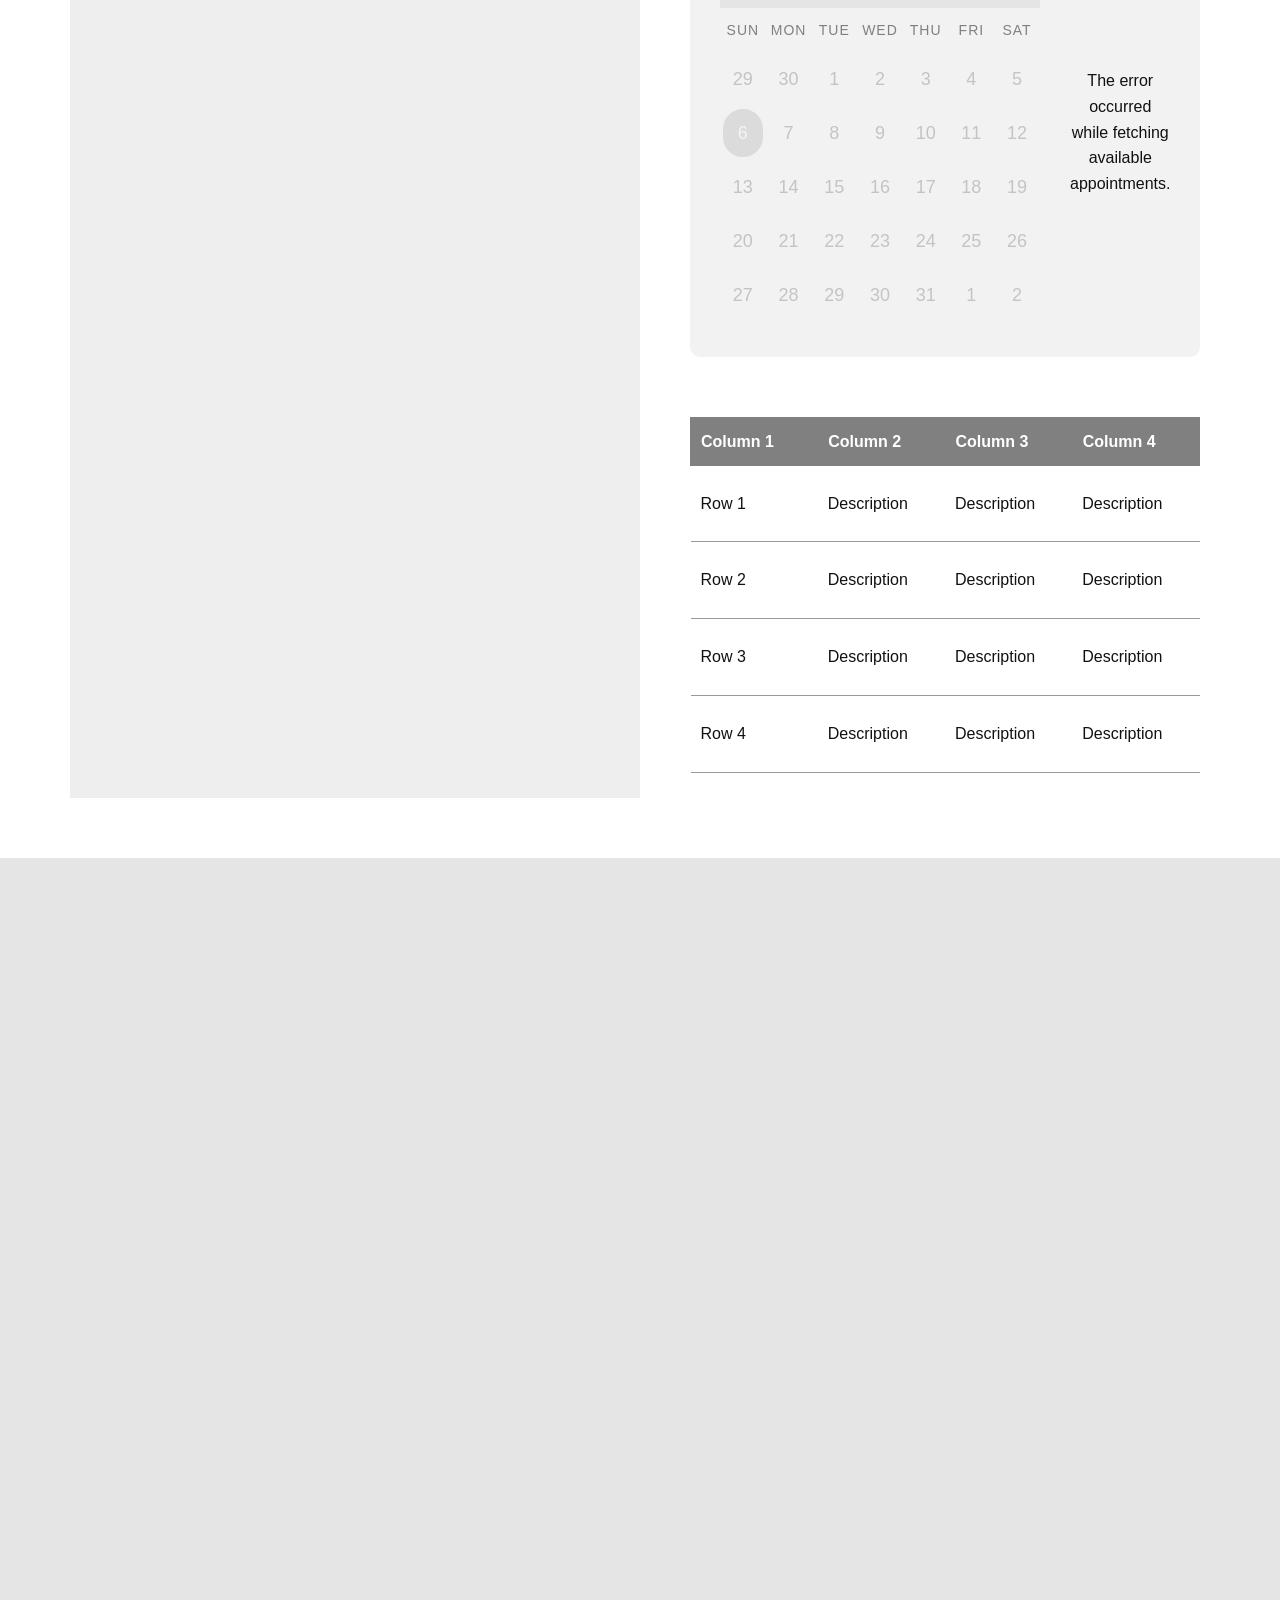
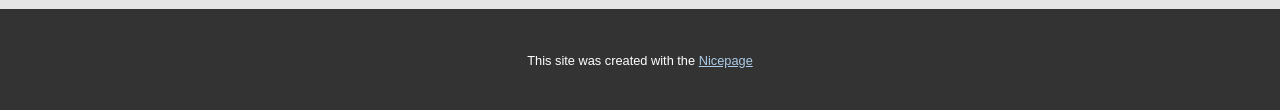
==== commit 5fa6d78e: "인덱스 수정" ====
--- a/index.html
+++ b/index.html
@@ -70,16 +70,11 @@
                 <h4 class="u-align-left u-text u-text-1">백령도, 대청도 </h4>
               </div>
             </div>
-<div class="u-align-center u-container-style u-image u-list-item u-repeater-item u-shape-rectangle u-image-2" 
-     data-image-width="1515" data-image-height="1111" 
-     data-animation-name="customAnimationIn" data-animation-duration="1000" 
-     data-animation-delay="300">
-  <div class="u-container-layout u-similar-container u-container-layout-2">
-    <!-- 이미지 파일 경로를 포함한 <img> 태그 추가 -->
-    <img src="images/yeonpyeongdo.jpg" alt="yeonpyeongdo.jpg" class="u-image" style="width: 100%; height: auto;" />
-    <h4 class="u-align-left u-text u-text-2">연평도</h4>
-  </div>
-</div>
+            <div class="u-align-center u-container-style u-image u-list-item u-repeater-item u-shape-rectangle u-image-2" data-image-width="740" data-image-height="986" data-animation-name="customAnimationIn" data-animation-duration="1000" data-animation-delay="300">
+              <div class="u-container-layout u-similar-container u-container-layout-2">
+                <h4 class="u-align-left u-text u-text-2">연평도</h4>
+              </div>
+            </div>
             <div class="u-align-center u-container-style u-image u-list-item u-repeater-item u-shape-rectangle u-image-3" data-animation-direction="Up" data-animation-name="customAnimationIn" data-animation-duration="1000" data-animation-delay="400" data-image-width="768" data-image-height="512">
               <div class="u-container-layout u-similar-container u-container-layout-3">
                 <h4 class="u-align-left u-text u-text-3">김포, 강화도</h4>
@@ -511,4 +506,4 @@
       </p>
     </section>
   
-</body></html>
+</body></html>
